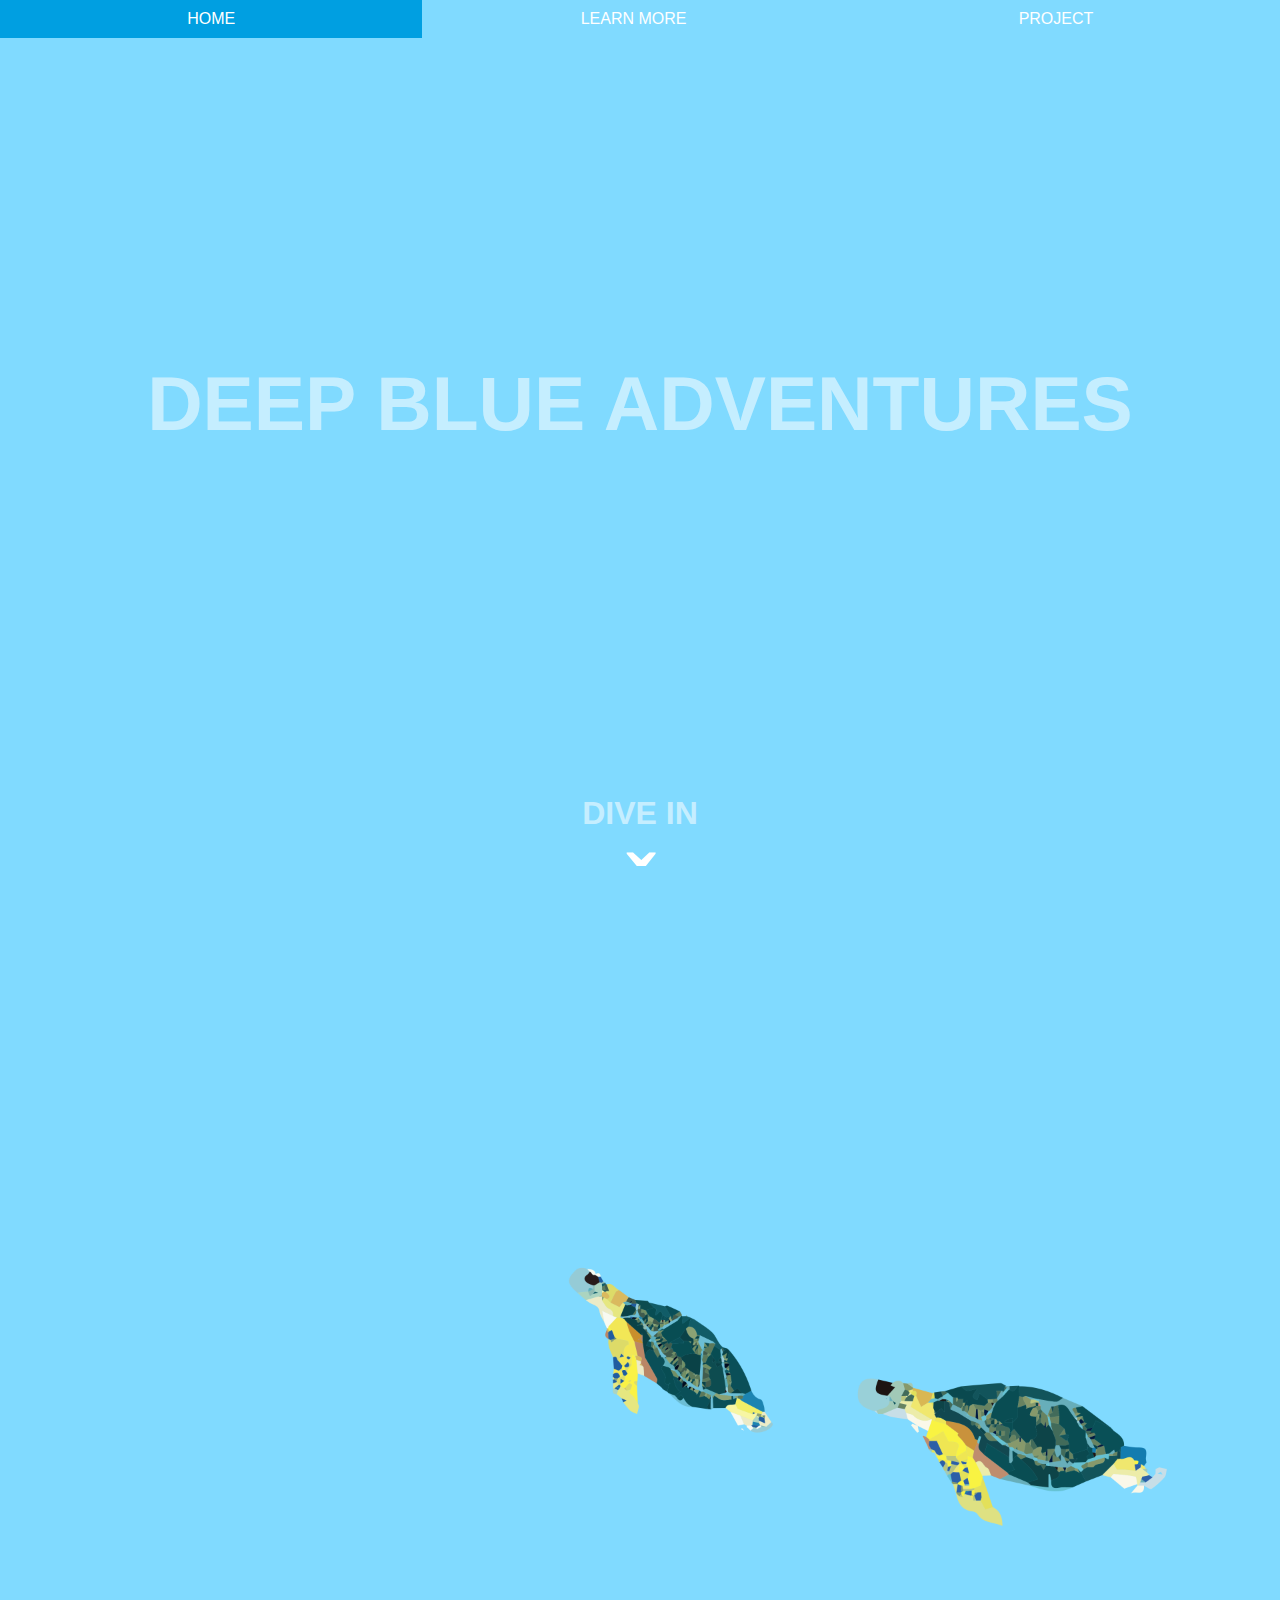
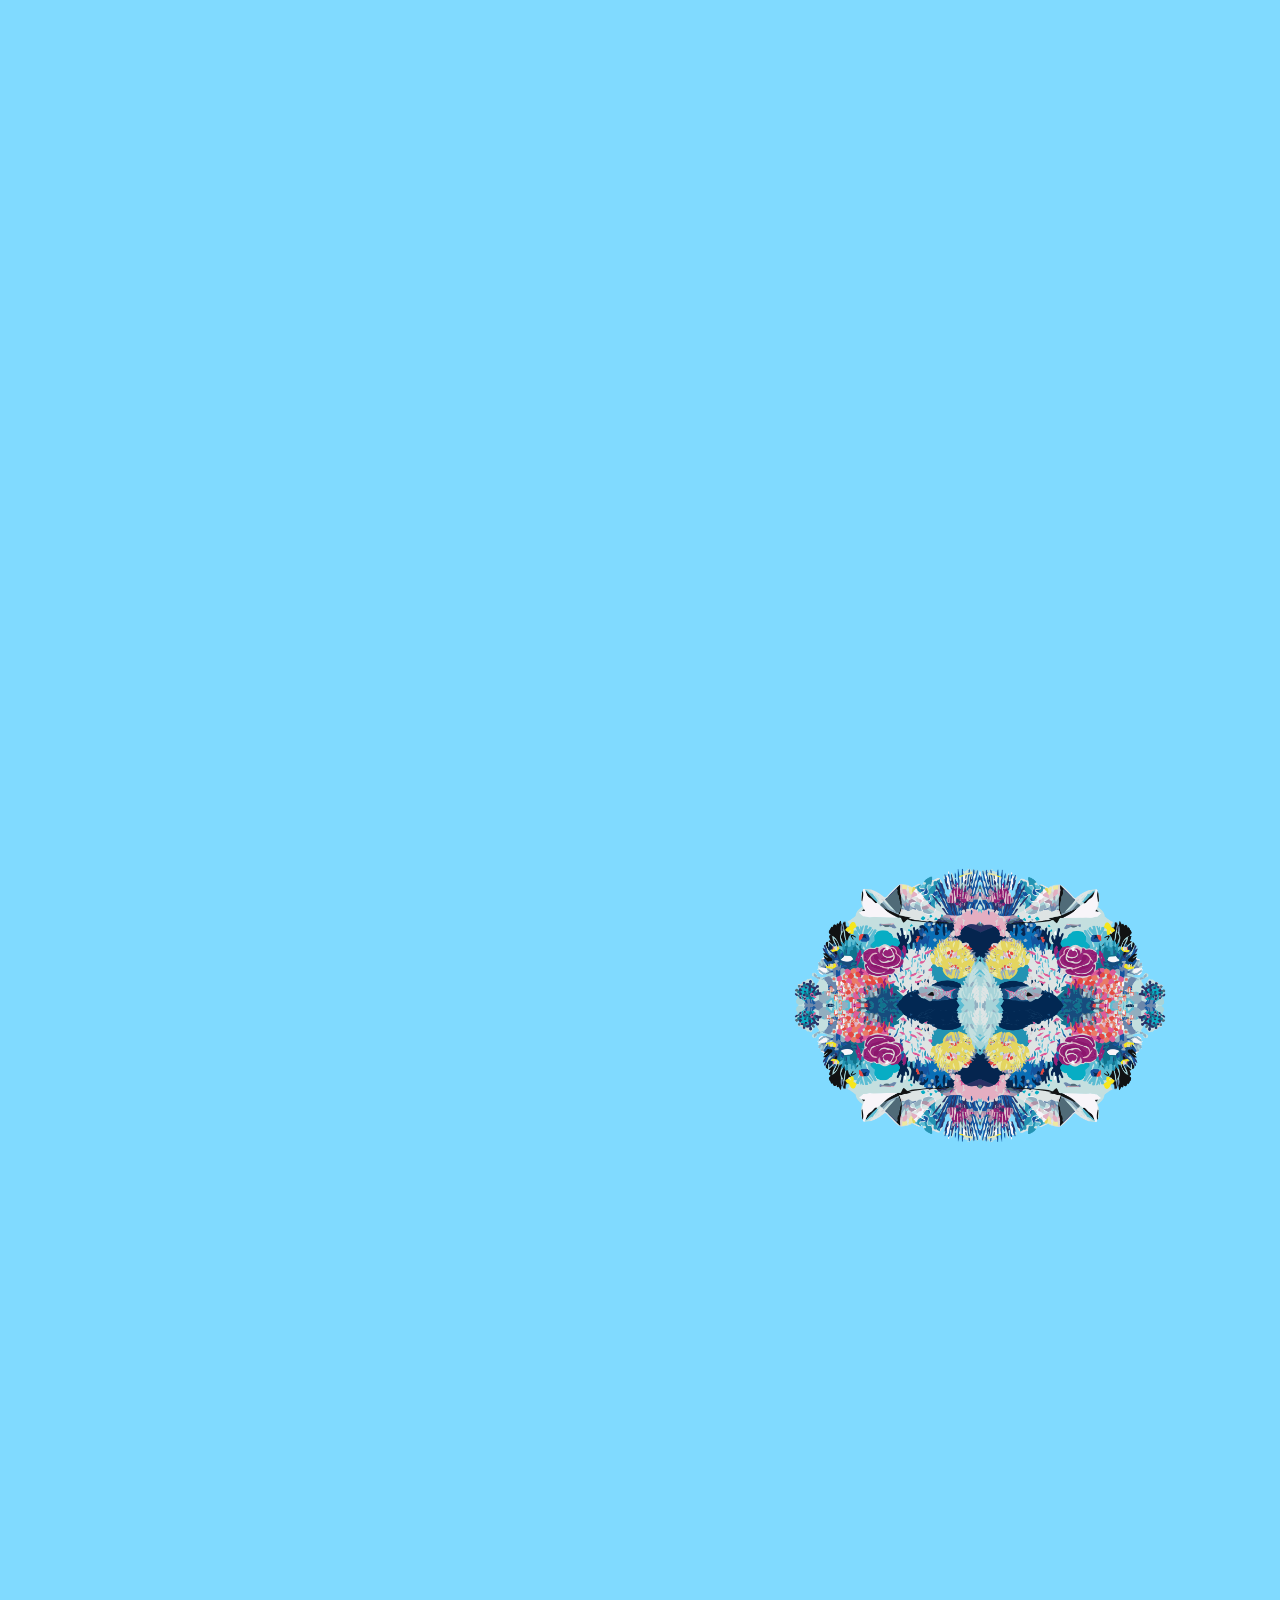
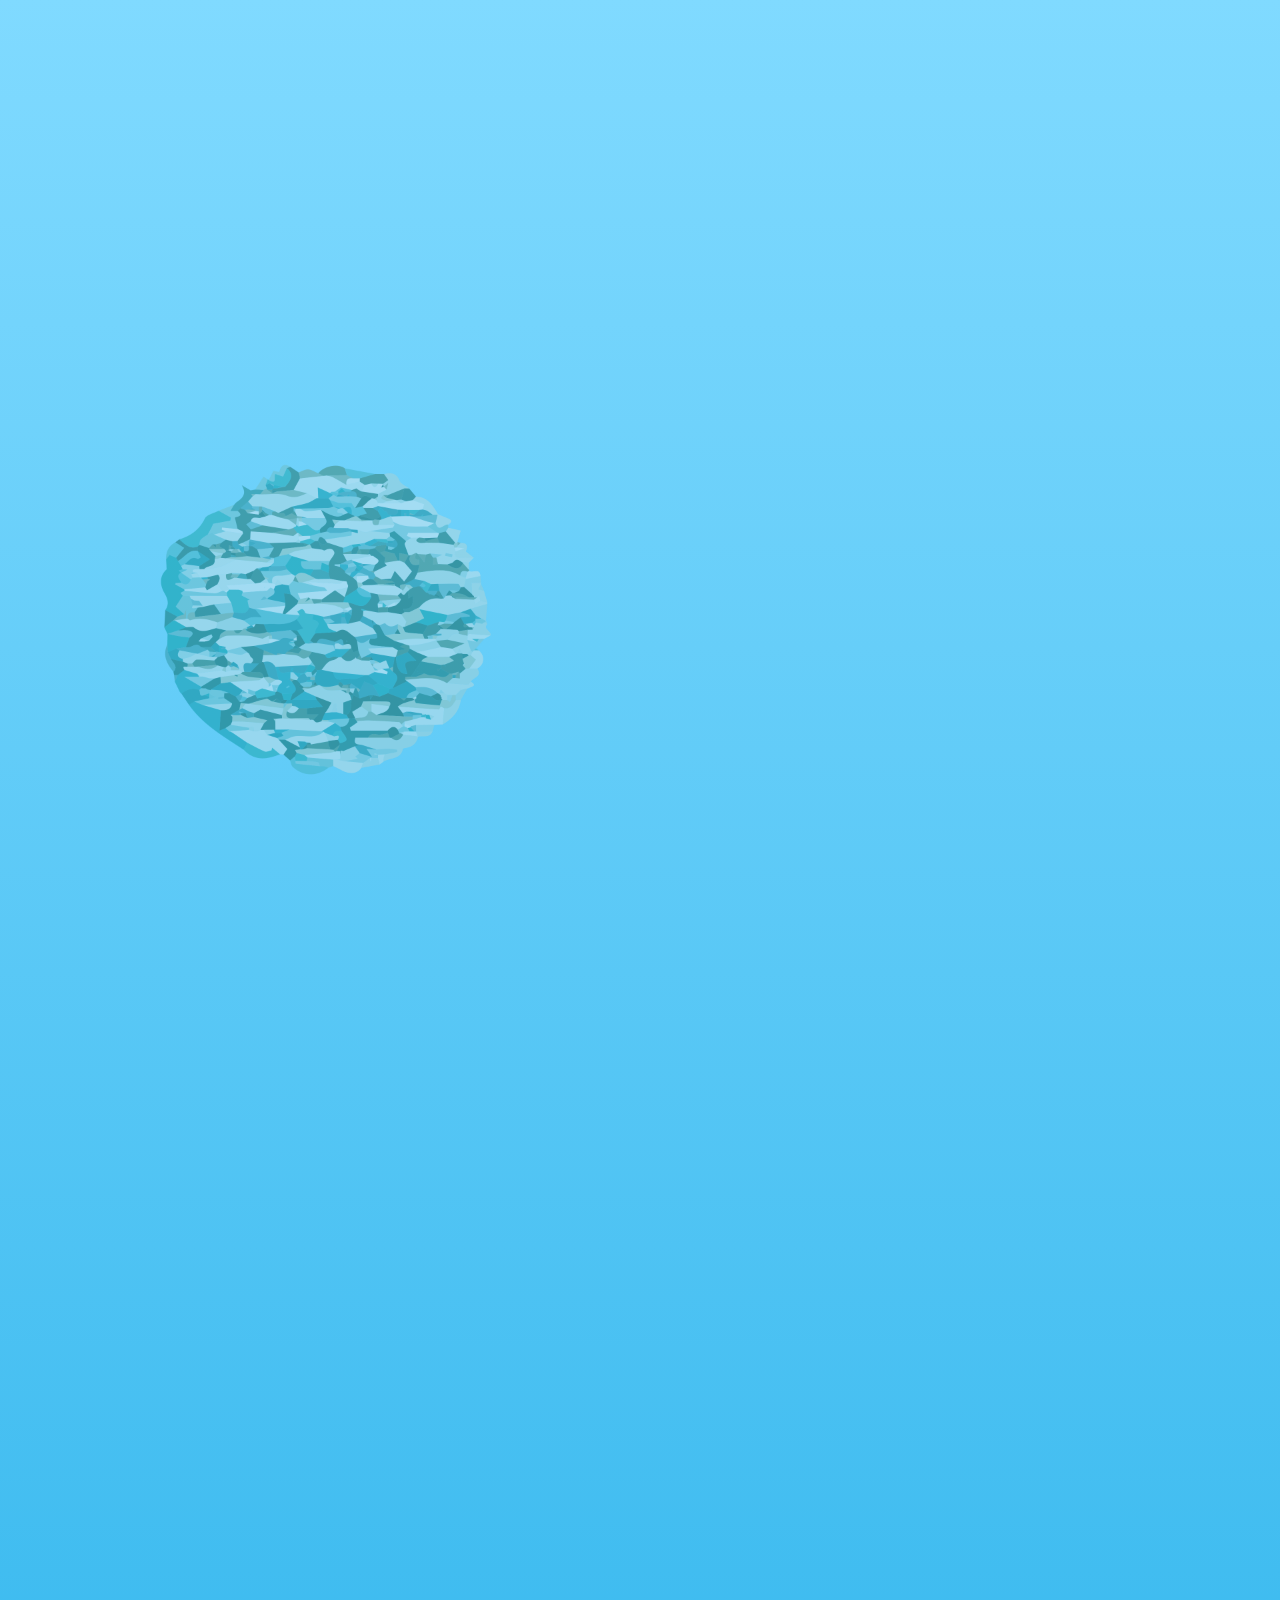
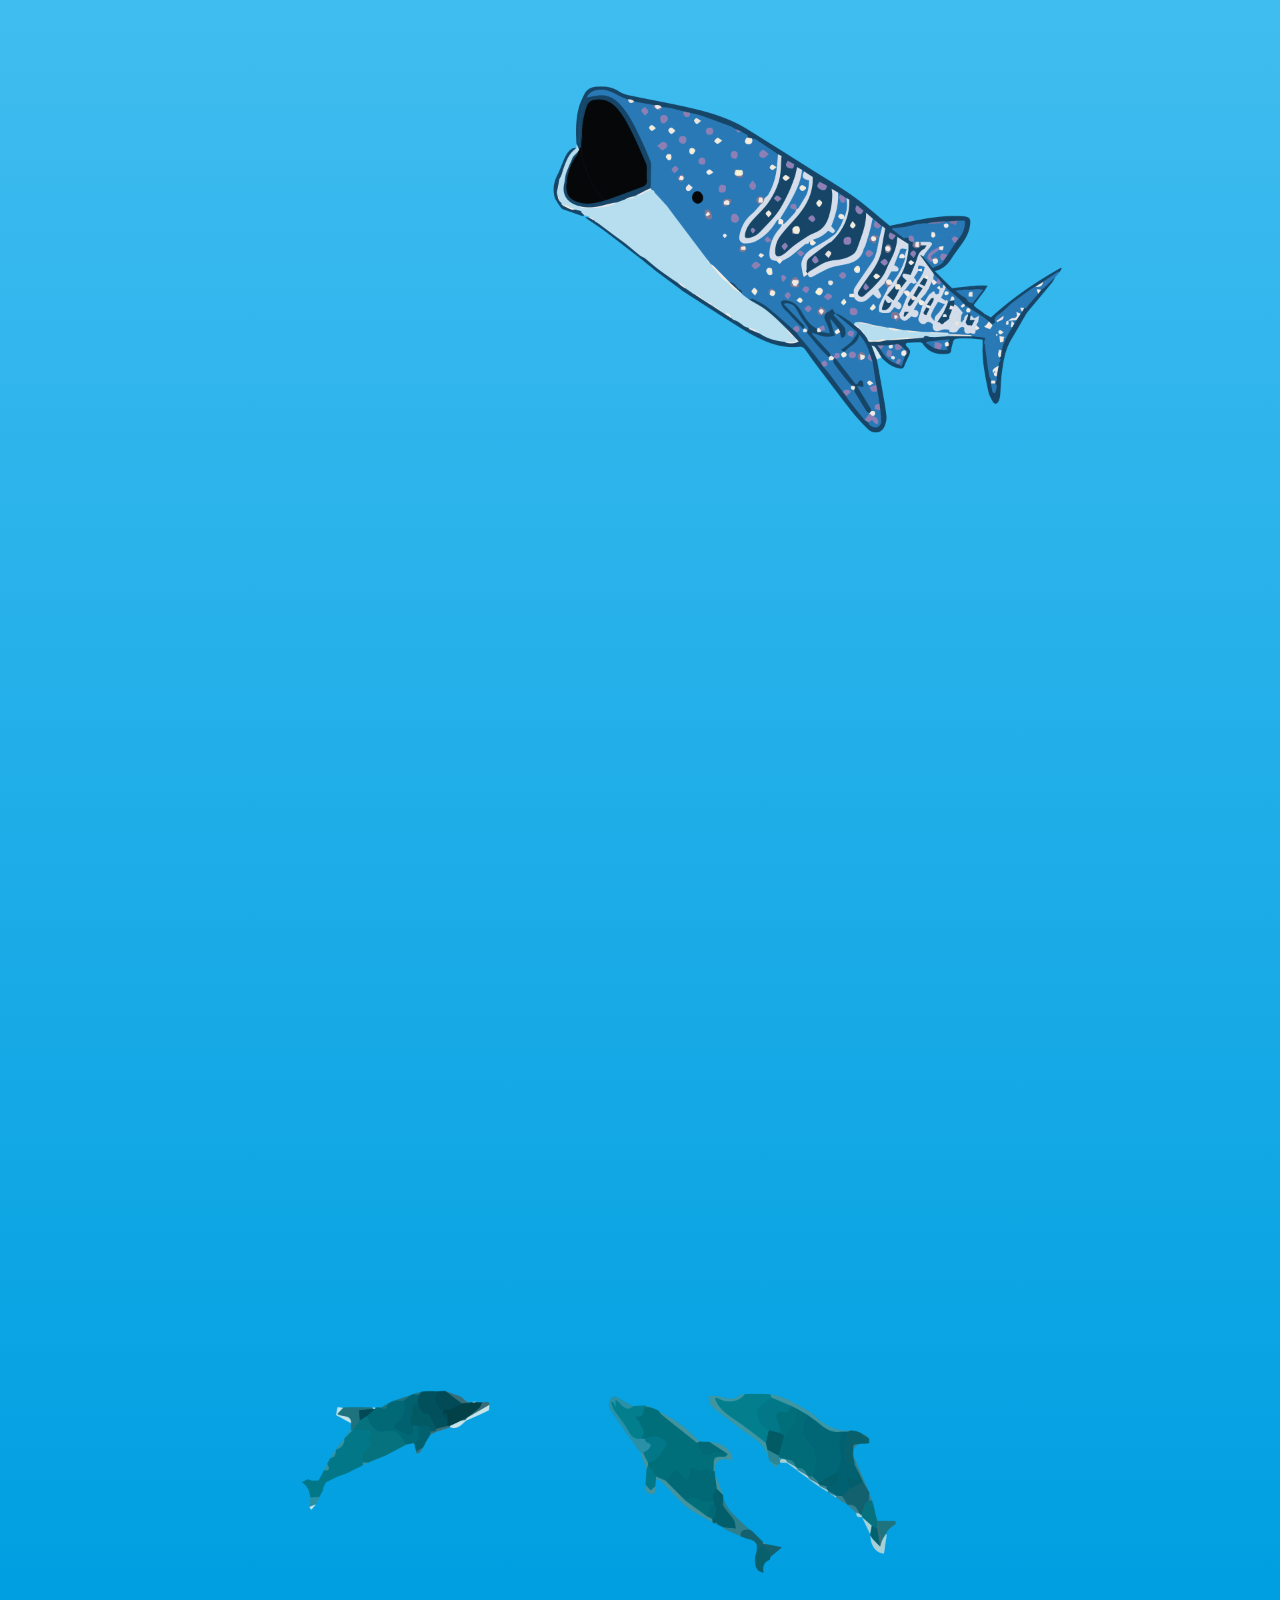
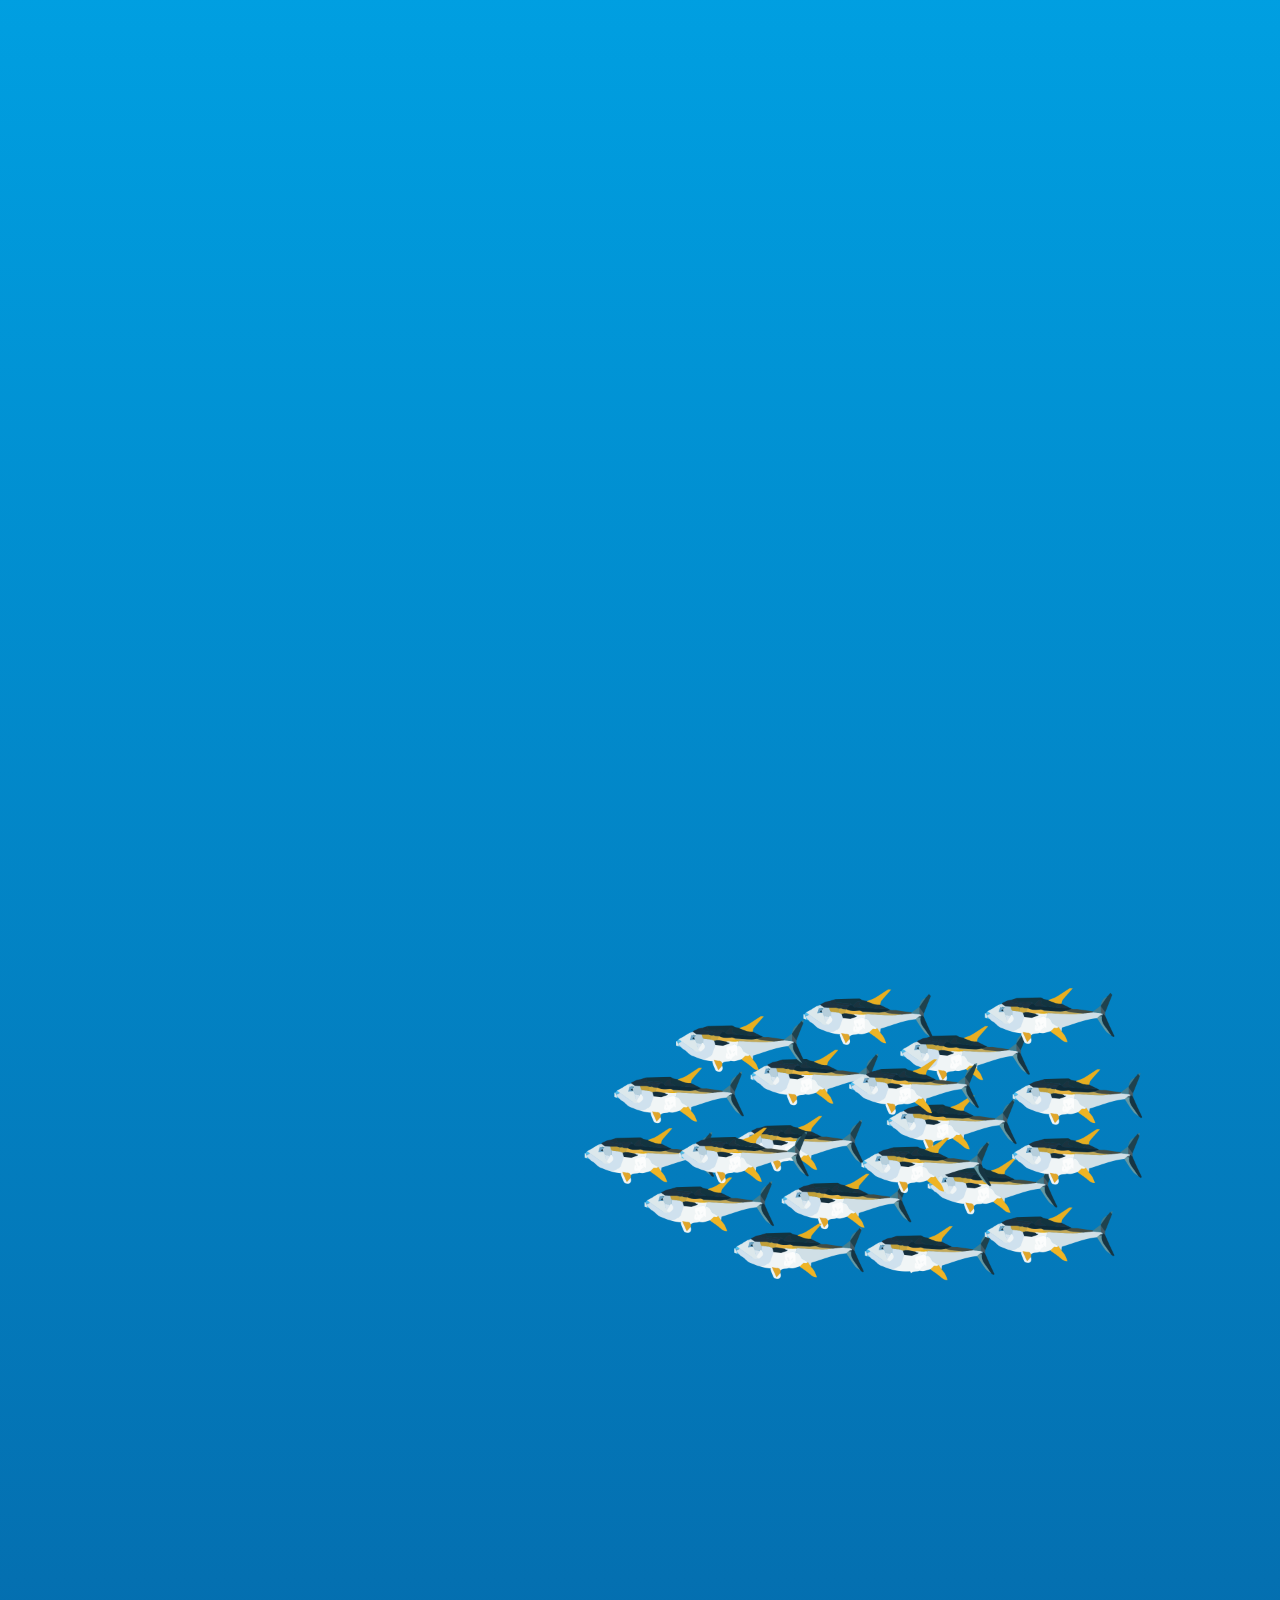
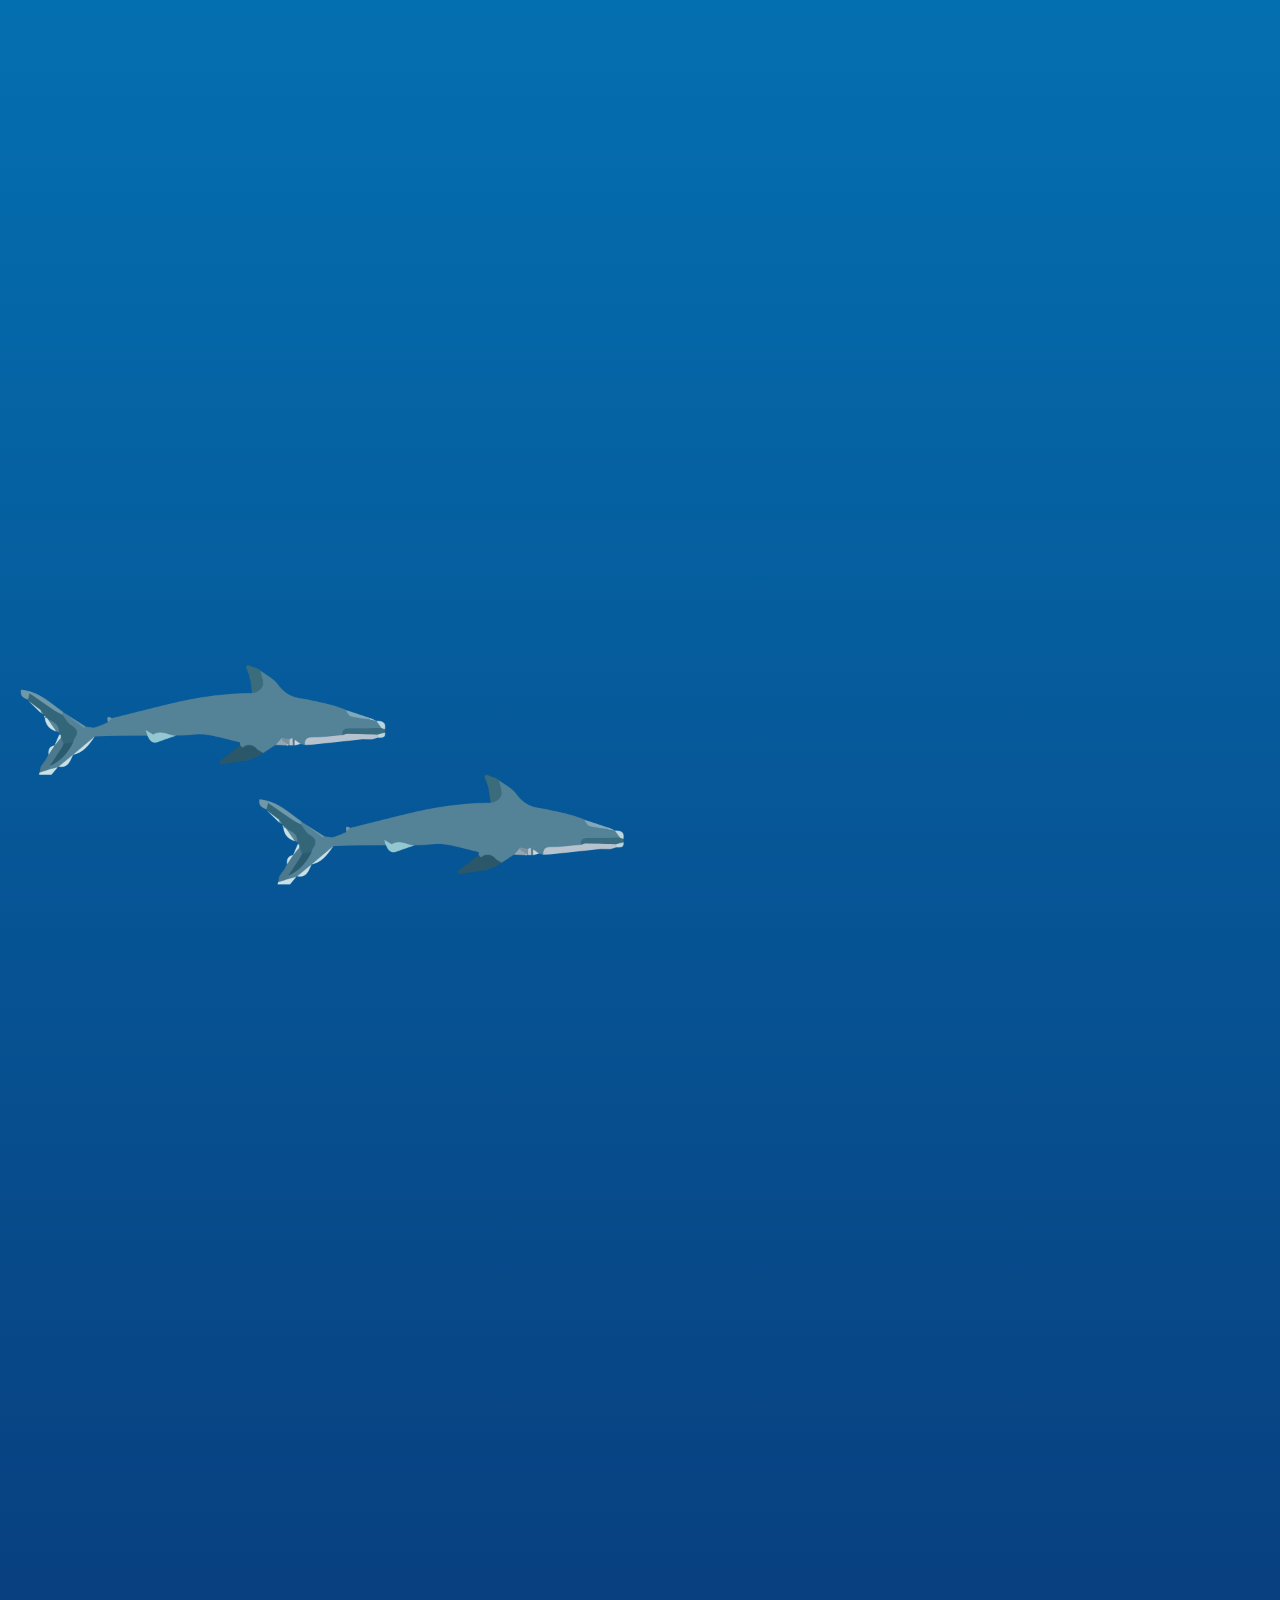
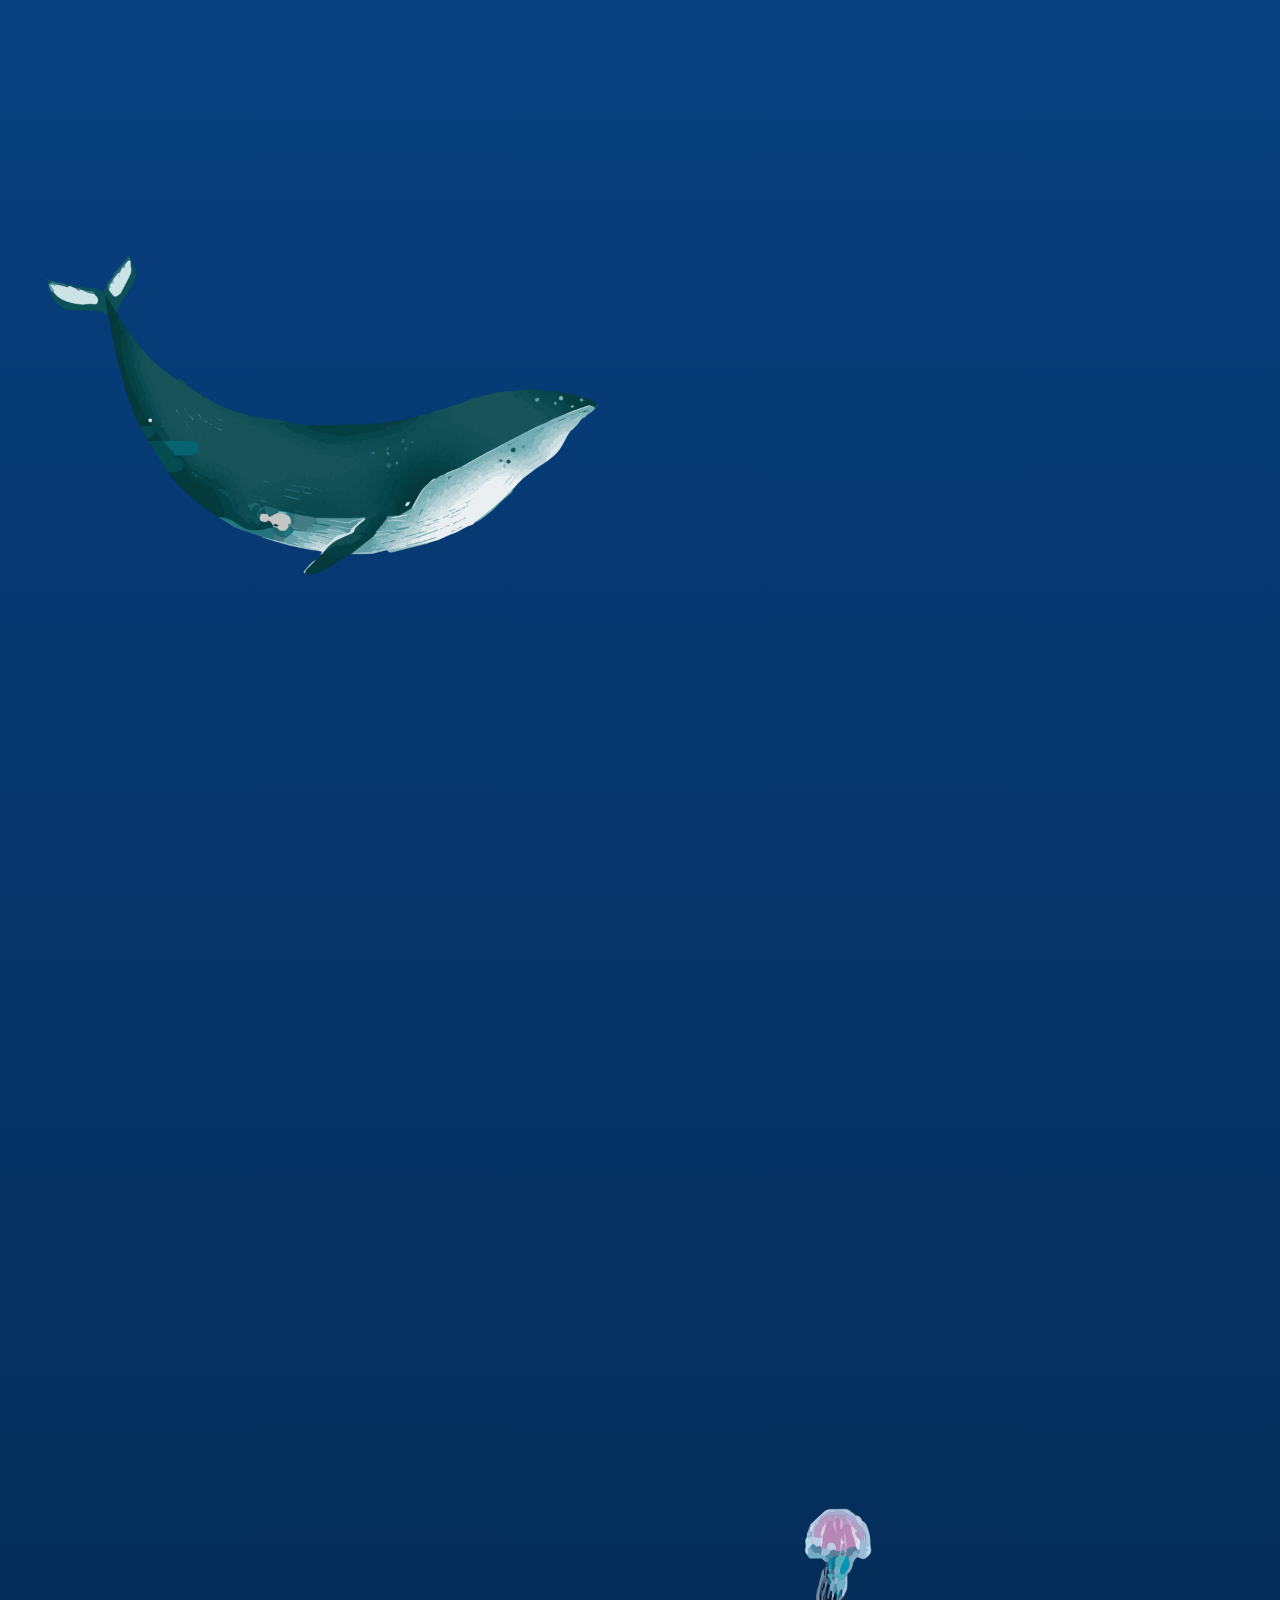
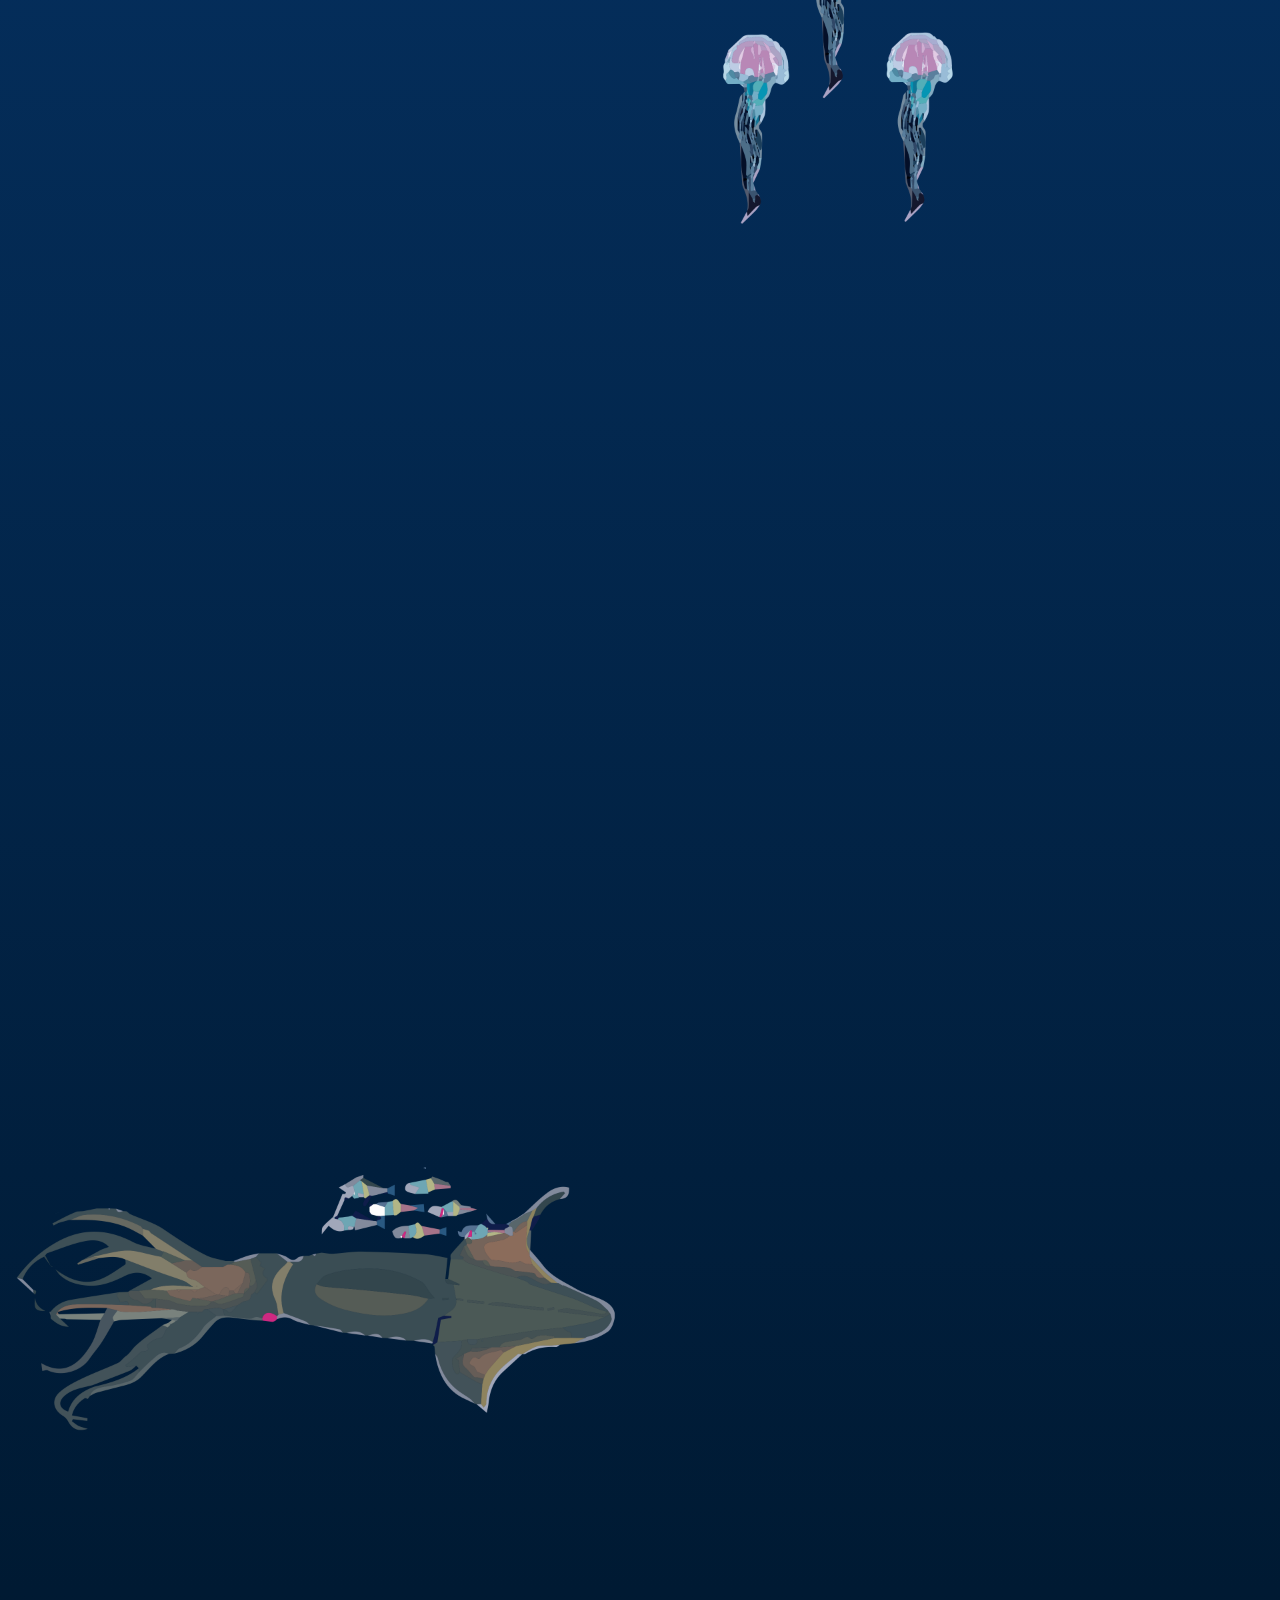
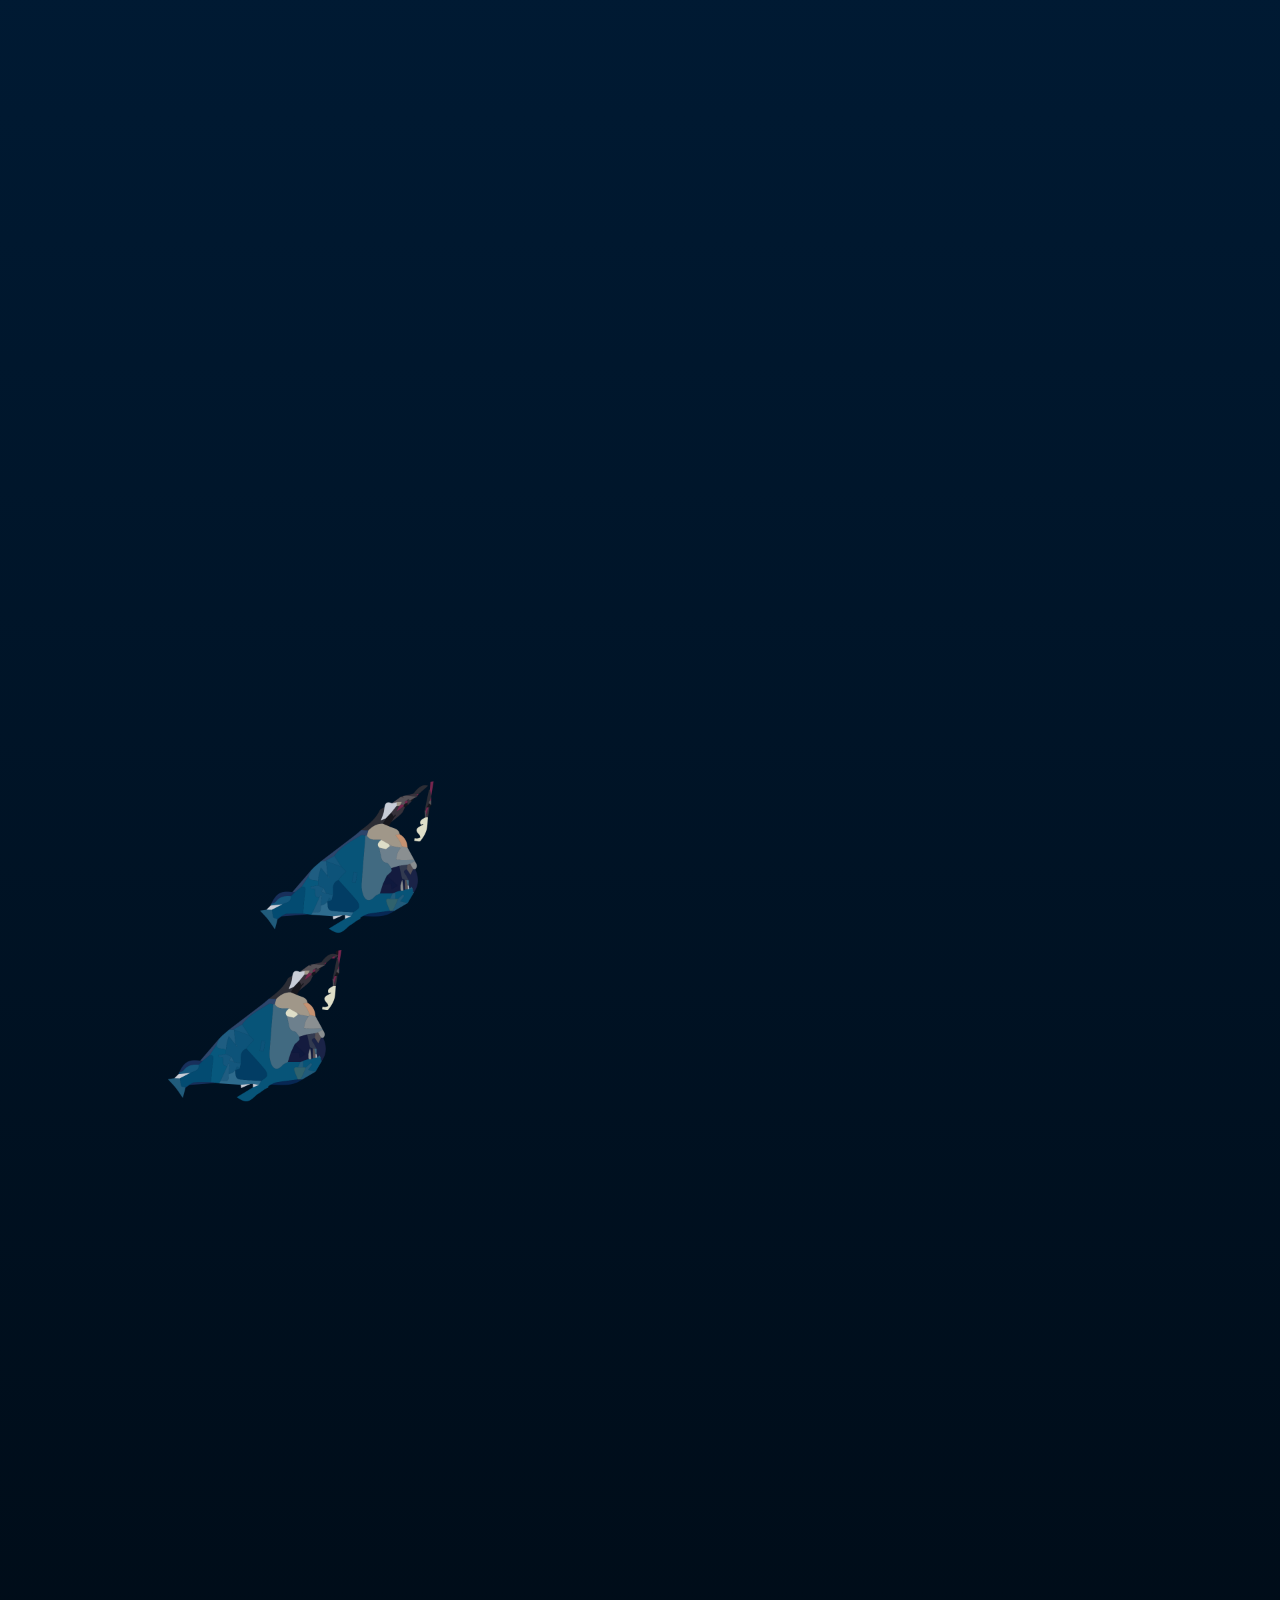
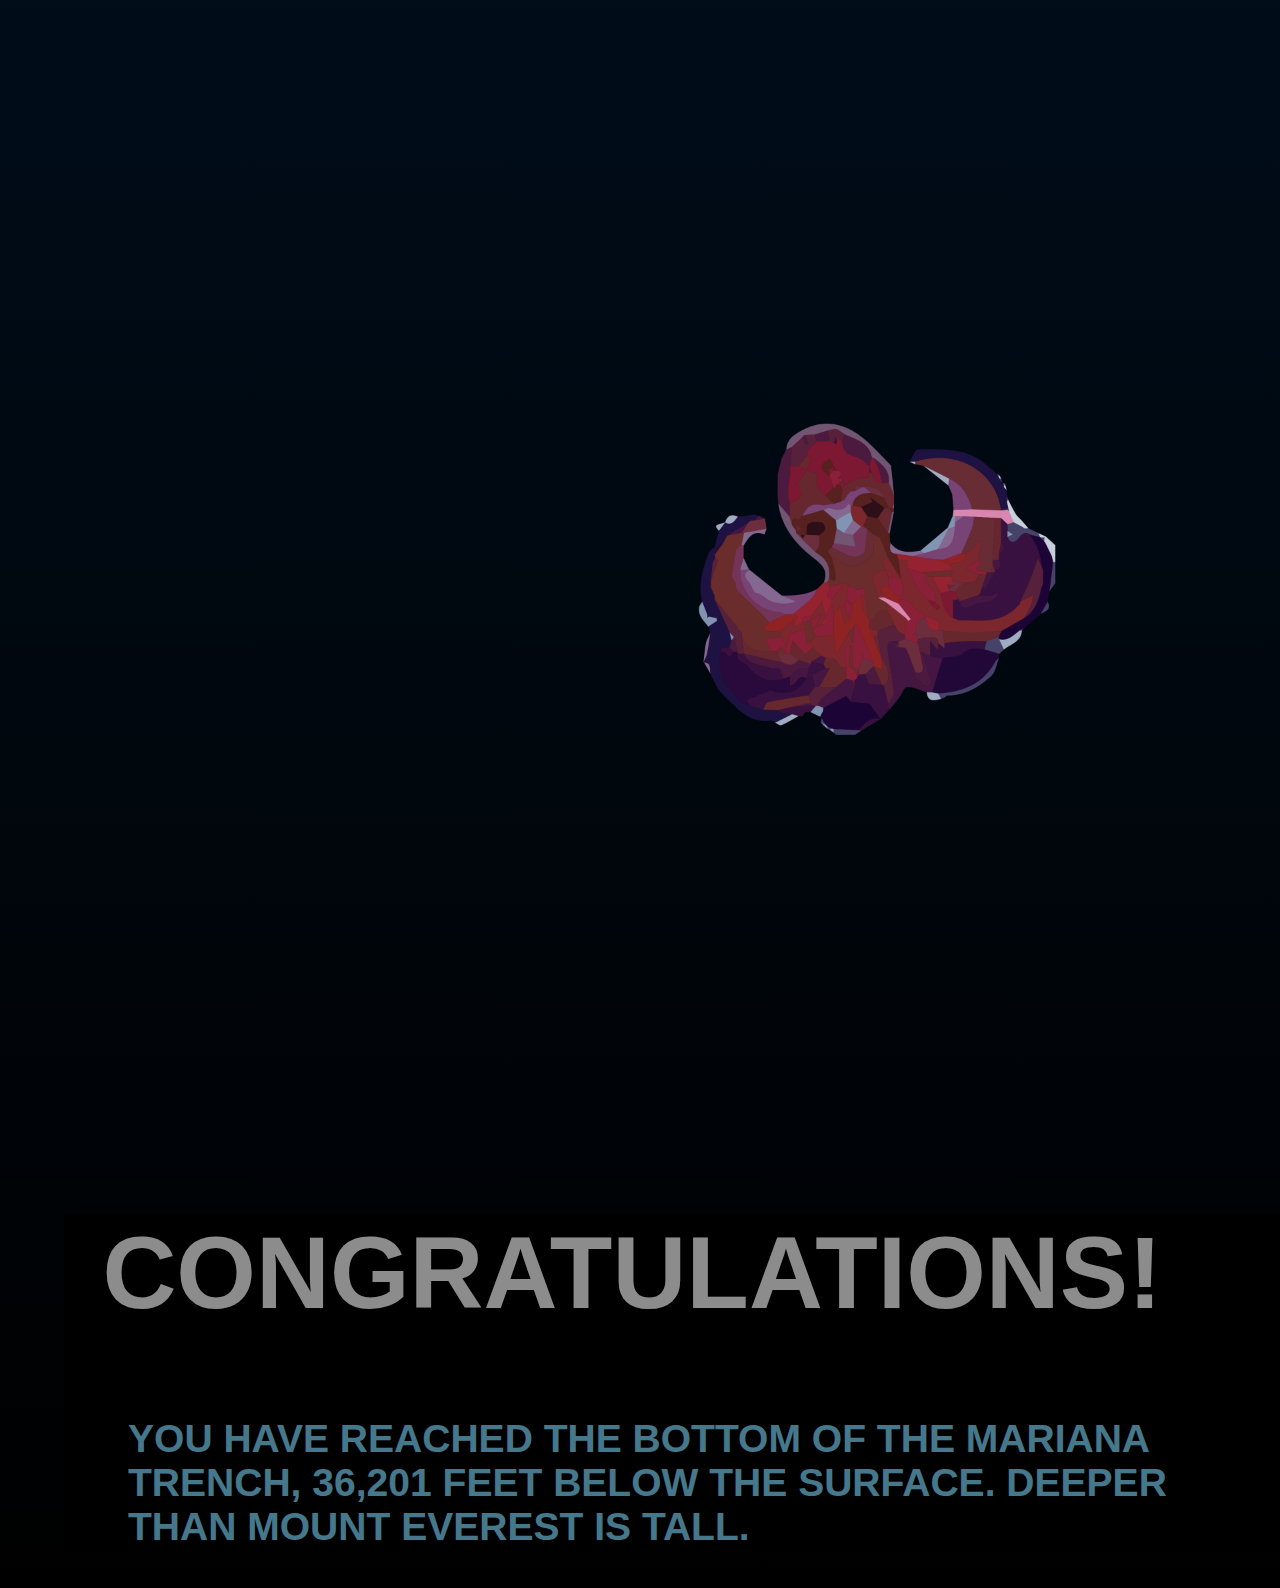
==== index.html @ 8f4bac34 "Update index.html" ====
<!DOCTYPE html>
<html lang="en">
  <head>
    <meta charset="UTF-8" />
    <meta name="viewport" content="width=device-width, initial-scale=1.0" />
    <title>DeepBlueAdventures</title>
    <link rel="stylesheet" href="styles.css" />
    <script src="scripts.js" defer></script>
  </head>

 <body>
    <nav id="hamnav">
      <label for="hamburger">&#9776;</label>
      <input type="checkbox" id="hamburger" />
      <div id="hamitems">
        <a href="index.html">HOME</a>
        <a href="learnmore.html">LEARN MORE</a>
        <a href="project.html">PROJECT</a>
      </div>
    </nav>
    <main id="bodyMain">
      <h1 id="deepBlue">DEEP BLUE ADVENTURES</h1>
      <button id="diveIn">DIVE IN</button>
      <button id="downArrow">&caron;</button>
    </main>
    <article>
      <div id="turtlesSet">
        <img
          class="bubblesLarge"
          id="bubbleOne"
          src="images/turtlesbubble.png"
          alt="bubbleOne"
          style="width: 40%"
        />
        <img
          class="bubblesMedium"
          id="bubblesMediumTurtles"
          src="images/bubble.png"
          alt="bubblesMedium"
          style="width: 20%"
        />
        <img
          class="bubblesSmall"
          id="bubblesSmallTurtles"
          src="images/bubble.png"
          alt="bubbleSmall"
          style="width: 10%"
        />
      </div>
      <img
        class="seaAnimals"
        id="turtles"
        src="images/turtles.png"
        alt="twoturtles"
        style="width: 50%"
      />
      <div id="coralreefSet">
        <img
          class="bubblesLarge"
          id="bubbleTwo"
          src="images/coralreefbubble.png"
          alt="bubbleTwo"
          style="width: 40%"
        />
        <img
          class="bubblesMedium"
          id="bubblesMediumCoralreef"
          src="images/bubble.png"
          alt="bubblesMedium"
          style="width: 20%"
        />
        <img
          class="bubblesSmall"
          id="bubblesSmallCoralreef"
          src="images/bubble.png"
          alt="bubbleSmall"
          style="width: 10%"
        />
      </div>
      <img
        class="seaAnimals"
        id="coralreef"
        src="images/coralreef.png"
        alt="coralreef"
        style="width: 40%"
      />
      <div id="baitballSet">
        <img
          class="bubblesSmall"
          id="bubblesSmallBaitball"
          src="images/bubble.png"
          alt="bubbleSmall"
          style="width: 10%"
        />
        <img
          class="bubblesMedium"
          id="bubblesMediumBaitball"
          src="images/bubble.png"
          alt="bubblesMedium"
          style="width: 20%"
        />
        <img
          class="bubblesLarge"
          id="bubbleThree"
          src="images/baitballbubble.png"
          alt="bubbleThree"
          style="width: 40%"
        />
      </div>
      <img
        class="seaAnimals"
        id="baitball"
        src="images/baitball.png"
        alt="baitball"
        style="width: 50%"
      />
      <div id="whalesharkSet">
        <img
          class="bubblesLarge"
          id="bubbleFour"
          src="images/whalesharkbubble.png"
          alt="bubbleFour"
          style="width: 40%"
        />
        <img
          class="bubblesMedium"
          id="bubblesMediumWhaleshark"
          src="images/bubble.png"
          alt="bubblesMedium"
          style="width: 20%"
        />
        <img
          class="bubblesSmall"
          id="bubblesSmallWhaleshark"
          src="images/bubble.png"
          alt="bubbleSmall"
          style="width: 10%"
        />
      </div>
      <img
        class="seaAnimals"
        id="whaleshark"
        src="images/whaleshark.png"
        alt="whaleshark"
        style="width: 50%"
      />
      <div id="dolphinsSet">
        <img
          class="bubblesSmall"
          id="bubblesSmallDolphins"
          src="images/bubble.png"
          alt="bubbleSmall"
          style="width: 10%"
        />
        <img
          class="bubblesMedium"
          id="bubblesMediumDolphins"
          src="images/bubble.png"
          alt="bubblesMedium"
          style="width: 20%"
        />
        <img
          class="bubblesLarge"
          id="bubbleFive"
          src="images/dolphinsbubble.png"
          alt="bubbleFive"
          style="width: 40%"
        />
      </div>
      <img
        class="seaAnimals"
        id="dolphins"
        src="images/dolphins.png"
        alt="dolphins"
        style="width: 50%"
      />
      <div id="tunafishSet">
        <img
          class="bubblesLarge"
          id="bubbleSix"
          src="images/tunafishbubble.png"
          alt="bubbleSix"
          style="width: 40%"
        />
        <img
          class="bubblesMedium"
          id="bubblesMediumTuna"
          src="images/bubble.png"
          alt="bubblesMedium"
          style="width: 20%"
        />
        <img
          class="bubblesSmall"
          id="bubblesSmallTuna"
          src="images/bubble.png"
          alt="bubbleSmall"
          style="width: 10%"
        />
      </div>
      <img
        class="seaAnimals"
        id="tunafish"
        src="images/tunafish.png"
        alt="tunafish"
        style="width: 50%"
      />
      <div id="sharksSet">
        <img
          class="bubblesSmall"
          id="bubblesSmallSharks"
          src="images/bubble.png"
          alt="bubbleSmall"
          style="width: 10%"
        />
        <img
          class="bubblesMedium"
          id="bubblesMediumSharks"
          src="images/bubble.png"
          alt="bubblesMedium"
          style="width: 20%"
        />
        <img
          class="bubblesLarge"
          id="bubbleSeven"
          src="images/sharksbubble.png"
          alt="bubbleSeven"
          style="width: 40%"
        />
      </div>
      <img
        class="seaAnimals"
        id="sharks"
        src="images/sharks.png"
        alt="sharks"
        style="width: 50%"
      />
      <div id="humpbackWhaleSet">
        <img
          class="bubblesSmall"
          id="bubblesSmallHumpbackwhale"
          src="images/bubble.png"
          alt="bubbleSmall"
          style="width: 10%"
        />
        <img
          class="bubblesMedium"
          id="bubblesMediumHumpbackwhale"
          src="images/bubble.png"
          alt="bubblesMedium"
          style="width: 20%"
        />
        <img
          class="bubblesLarge"
          id="bubbleEight"
          src="images/humpbackwhalebubble.png"
          alt="bubbleEight"
          style="width: 40%"
        />
      </div>
      <img
        class="seaAnimals"
        id="humpbackWhale"
        src="images/humpbackwhale.png"
        alt="humpbackwhale"
        style="width: 50%"
      />
      <div id="jellyfishSet">
        <img
          class="bubblesLarge"
          id="bubbleNine"
          src="images/jellyfishbubble.png"
          alt="bubbleNine"
          style="width: 40%"
        />
        <img
          class="bubblesMedium"
          id="bubblesMediumJellyfish"
          src="images/bubble.png"
          alt="bubblesMedium"
          style="width: 20%"
        />
        <img
          class="bubblesSmall"
          id="bubblesSmallJellyfish"
          src="images/bubble.png"
          alt="bubbleSmall"
          style="width: 10%"
        />
      </div>
      <img
        class="seaAnimals"
        id="jellyfish"
        src="images/jellyfish.png"
        alt="jellyfish"
        style="width: 50%"
      />
      <div id="giantsquidSet">
        <img
          class="bubblesSmall"
          id="bubblesSmallGiantsquid"
          src="images/bubble.png"
          alt="bubbleSmall"
          style="width: 10%"
        />
        <img
          class="bubblesMedium"
          id="bubblesMediumGiantsquid"
          src="images/bubble.png"
          alt="bubblesMedium"
          style="width: 20%"
        />
        <img
          class="bubblesLarge"
          id="bubbleTen"
          src="images/giantsquidbubble.png"
          alt="bubbleTen"
          style="width: 40%"
        />
      </div>
      <img
        class="seaAnimals"
        id="giantsquid"
        src="images/giantsquid.png"
        alt="giantsquid"
        style="width: 50%"
      />
      <div id="anglerfishSet">
        <img
          class="bubblesSmall"
          id="bubblesSmallAnglerfish"
          src="images/bubble.png"
          alt="bubbleSmall"
          style="width: 10%"
        />
        <img
          class="bubblesMedium"
          id="bubblesMediumAnglerfish"
          src="images/bubble.png"
          alt="bubblesMedium"
          style="width: 20%"
        />
        <img
          class="bubblesLarge"
          id="bubbleEleven"
          src="images/anglerfishbubble.png"
          alt="bubbleEleven"
          style="width: 40%"
        />
      </div>
      <img
        class="seaAnimals"
        id="anglerfish"
        src="images/anglerfish.png"
        alt="anglerfish"
        style="width: 50%"
      />
      <div id="octopusSet">
        <img
          class="bubblesLarge"
          id="bubbleTwelve"
          src="images/octopusbubble.png"
          alt="bubbleTwelve"
          style="width: 40%"
        />
        <img
          class="bubblesMedium"
          id="bubblesMediumOctopus"
          src="images/bubble.png"
          alt="bubblesMedium"
          style="width: 20%"
        />
        <img
          class="bubblesSmall"
          id="bubblesSmallOctopus"
          src="images/bubble.png"
          alt="bubbleSmall"
          style="width: 10%"
        />
      </div>
      <img
        class="seaAnimals"
        id="octopus"
        src="images/octopus.png"
        alt="octopus"
        style="width: 50%"
      />
    </article>
    <footer>
    <h2 id="congrats">CONGRATULATIONS!</h2>
    <h3 id="message">
      YOU HAVE REACHED THE BOTTOM OF THE MARIANA TRENCH, 36,201 FEET BELOW THE
      SURFACE. DEEPER THAN MOUNT EVEREST IS TALL.
    </h3>
  </footer>
    <button onclick="topFunction()" id="rtsBtn" title="Return to surface">
      Return to Surface
    </button>
  </body>
</html>
---- styles.css ----
html {
	box-sizing: border-box;
  scroll-behavior: smooth;
}
*,
*:before,
*:after {
	box-sizing: inherit;
}

html{
  background: linear-gradient(#80daff, #80daff, #009fe1, #084080, #001a33, #000000);
}

#hamnav {
  width: 100%;
  background: #80daff;
  top: 0;
}

#hamnav label, #hamburger { display: none; }

#hamitems { display: flex; }
#hamitems a {
  width: 100%; 
  padding: 0px;
  color: white;
  text-decoration: none;
  text-align: center;
}

@media screen and (max-width: 768px){
#hamnav label { 
    display: inline-block; 
    color: white;
    font-style: normal;
    font-size: 2.5rem;
    padding: 10px;
  }

#hamitems a {
    box-sizing: border-box;
    display: block;
    width: 100%;
  }
#hamitems { display: none; }
#hamnav input:checked ~ #hamitems { display: block; }
}

html, body { 
  padding: 0; 
  margin: 0; 
  font-family: arial, sans-serif; 
}

#hamitems a:hover {
  background: #009fe1;
}

@media screen and (max-width: 768px){
  
#hamnav label { 
    display: inline-block; 
    color: white;
    background: #80daff;
    font-style: normal;
    font-size: 1.2em;
    padding: 10px;
  }

#hamitems a {
    box-sizing: border-box;
    display: block;
    width: 100%;
  }

#hamitems { display: none; }
#hamnav input:checked ~ #hamitems { display: block; }
}

button{
  width: 150px;
  height: 50px;
  background: black;
  text-transform: uppercase;
  color: #80daff;
  font-size: 1em;
  text-align: center;
  font-weight: bold;
  border: none;
}


h1 {
    padding: 30px;
    display: block;
    color: white;
    text-align: center;
    font-size: 6vw;
    text-align: center;
    opacity: 55%;
}

figure{
  float: right;
  margin-right: -575px;
}

html {
	box-sizing: border-box;
  scroll-behavior: smooth;
}
*,
*:before,
*:after {
	box-sizing: inherit;
}

#hamnav {
    width: 100%;
    background: #80daff;
    top: 0;
  }
  
  #hamnav label, #hamburger { display: none; }
  
  #hamitems { display: flex; }
  #hamitems a {
    width: 100%; 
    padding: 10px;
    color: white;
    text-decoration: none;
    text-align: center;
  }
  
  @media screen and (max-width: 768px){
    #hamnav label { 
      display: inline-block; 
      color: white;
      font-style: normal;
      font-size: 2.5em;
      padding: 10px;
    }
  
    #hamitems a {
      box-sizing: border-box;
      display: block;
      width: 100%;
    }
  
    #hamitems { display: none; }
    #hamnav input:checked ~ #hamitems { display: block; }
  }
  
  html, body { 
    padding: 0; 
    margin: 0; 
    font-family: arial, sans-serif; 
  }
  
  #hamitems a:hover {
    background: #009fe1;
  }
  
  @media screen and (max-width: 768px){

    #hamnav label { 
      display: inline-block; 
      color: white;
      background: #80daff;
      font-style: normal;
      font-size: 1.2em;
      padding: 10px;
    }
  
    #hamitems a {
      box-sizing: border-box;
      display: block;
      width: 100%;
    }
  
    #hamitems { display: none; }
    #hamnav input:checked ~ #hamitems { display: block; }
  }
  
main{
    display: flex;
    flex-wrap: wrap;
    justify-content: center;
    background: white;
    border: 10px solid #80daff;
  }

  a{
    max-width: 33%;
    padding: 25px;
  }
  
  header{
    text-align: center;
    font-size: 4rem;
    color: darkblue;
  }

  #wireFrame{
    height: 150px;
    width: 33%; 
    text-decoration: none;
  }

  #projectProposal{
    height: 150px;
    width: 33%;
    text-decoration: none;
 
  }

  #uxReport{
    text-decoration: none;
  }

  #one{
    width: 33%;
    height: 150px;
    text-decoration: none;
  }

  #moreMain{
    width: 97%;
    margin-left: 1.5%;
    margin-right: 1.5%;
  }

  #contentAttribution{
    height: 150px;
    text-decoration: none;
  }
  
  header{
    color: white;
    opacity: 55%;
  }


  #diveIn{
    width: 100%;
    background: transparent;
    color: white;
    font-size: 2em;
    opacity: 55%;
  align-self: end;
  }


  #downArrow{
    width: 100%;
    background: transparent;
    color: white;
    font-size: 1.5em;
    animation: blinker 1s linear infinite;
    font-size: 5rem;
  }

  @keyframes blinker {
    100% {
      opacity: 0;
    }
  }

  #bodyMain{
    display: grid;
    grid-template-rows: 7fr 1fr 1fr;
    height: 100vh;
    background-color:#80daff;
  }

  main{
    background-color: white;
    border: none;
    text-decoration: none;
  }

#one{
  width: 33%;
  height: 350px;
  text-decoration: none;
  text-align: center;
  color: #084080;
  padding-left: 7.5%;
  padding-right: 7.5%;
  
}

#two{
  width: 33%;
  height: 350px;
  text-decoration: none;
  text-align: center;
  color: #084080;
  padding-left: 7.5%;
  padding-right: 7.5%;
  
}

#three{
  width: 33%;
  height: 350px;
  text-decoration: none;
  text-align: center;
  color: #084080;
  padding-left: 7.5%;
  padding-right: 7.5%;
}

#learnMore{
  margin-bottom: 35px;
  margin-top: 25px;
}

#project{
    margin-bottom: 35px;
    margin-top: 25px;
  }

section:hover{
  color:#009fe1;
  opacity: 50%;
}

#moreProject{
  display: grid;
  justify-content: space-evenly;
  margin: 0px;
  color: #084080;
  text-align: center;

}

#projectProposal{
  width: 25%;
  color: #084080;
  margin-left: 8.5vw;
}

#wireFrame{
  width: 25%;
  color: #084080;
  margin-left: 8.5vw;
}

#uxReport{
  width: 25%;
  color: #084080;
  margin-left: 8.5vw;
}

#contentAttribution{
  width: 25%;
  color: #084080;
  margin-left: 8.5vw;
}

#turtles{
  margin-left: 43vw;
  display: block;
}

#coralreef{
  margin-left: 55vw;
}

#deepBlue{
  padding-top: 30vh;
}

#dolphins{
  margin-left: 22vw;
}

#whaleshark{
  margin-left: 37vw;
}

#tunafish{
  margin-left: 43vw;
}

#jellyfish{
  margin-left: 40vw;
}

#octopus{
  margin-left: 50vw;
}

footer{
  position: relative;
  align-self: center;
  background-color: black;
  color: black;
  margin-left: 5vw;
}

#bubbleOne{
  padding: 0px;
  margin-left: 2vw;
  margin-right: -15vw;
}

#bubblesMediumTurtles{
  padding: 0px;
  margin-right: -6vw;
}

#bubbleTwo{
  padding: 0px;
  margin-left: 20vw;
  margin-right: -15vw;
}

#bubblesMediumCoralreef{
  padding: 0px;
  margin-right: -6vw;
}



#bubbleThree{
  padding: 0px;
  margin-left: -12vw;
  margin-right: -15vw;
}

#bubblesSmallBaitball{
  padding: 0px;
  margin-left: 30vw;
  margin-right: -3.5vw;
}

#bubbleFour{
  padding: 0px;
  margin-left: 1vw;
  margin-right: -15vw;
}

#bubblesSmallWhaleshark{
  margin-left: -7vw;
}

#bubblesSmallDolphins{
  padding: 0px;
  margin-left: 30vw;
  margin-right: -3.5vw;
}

#bubblesMediumDolphins{
  margin-right: -25vw;
}

#bubbleFive{
  padding: 0px;
  margin-left: 15vw;
}


#bubbleSix{
  padding: 0px;
  margin-right: -15vw;
}

#bubblesMediumTuna{
  padding: 0px;
  margin-right: -6vw;
}

#bubbleSeven{
  padding: 0px;
  margin-left: -11.5vw;
}

#bubblesSmallSharks{
  padding: 0px;
  margin-left: 30vw;
  margin-right: -3vw;
}

#bubbleEight{
  padding: 0px;
  margin-left: -11.5vw;
}

#bubblesSmallHumpbackwhale{
  padding: 0px;
  margin-left: 38vw;
  margin-right: -3vw;
}

#bubbleNine{
  padding: 0px;
  margin-left: 15vw;
  margin-right: -15vw;
}

#bubblesMediumJellyfish{
  padding: 0px;
  margin-right: -6vw;
}

#bubbleTen{
  padding: 0px;
  margin-left: -11.5vw;
}

#bubblesSmallGiantsquid{
  padding: 0px;
  margin-left: 40vw;
  margin-right: -3vw
}

#bubbleEleven{
  padding: 0px;
  margin-left: -11.5vw;
}

#bubblesSmallAnglerfish{
  padding: 0px;
  margin-left: 33vw;
  margin-right: -3vw
}

#bubbleTwelve{
  padding: 0px;
  margin-left: 15vw;
  margin-right: -15vw;
}

#bubblesMediumOctopus{
  padding: 0px;
  margin-right: -6vw;
}

#octopus{
  margin-bottom: 40vh;
}

.seaAnimals{
  margin-bottom: 65vh;
}

.bubblesSmall{
  opacity: 0;
  transition: opacity 400ms ease-in;
}

.bubblesSmall.appear{
opacity: 1;
}

.bubblesMedium{
  opacity: 0;
  transition: opacity 800ms ease-in;
}

.bubblesMedium.appear{
opacity: 1;
}

.bubblesLarge{
  opacity: 0;
  transition: opacity 1200ms ease-in;
}

.bubblesLarge.appear{
opacity: 1;
}

#learnMoreBody{
  background-color: #80daff;
}

.text{
  width: 20vw;
  max-height: 10vh;
}
#moreMain{
  height: 80vh;
  border-bottom: 10vh;
}

#message{
  color:#80daff;
  font-size: 3.05vw;
  opacity: 55%;
  margin-left: 5vw;
  margin-right: 5vw;
}

#congrats{
  color: white;
  font-size: 8vw;
  opacity: 55%;
  margin-left: 3vw;
}

#rtsBtn{
  display: none;
  position: static;
  bottom: 20px;
  right: 35px;
  z-index: 99;
  border: none;
  outline: none;
  background-color: white;
  color: #084080;
  padding: 10px;
  border-radius: 10px;
  font-size: 1rem;
}

#rtsBtn:hover{
background-color: black;
}
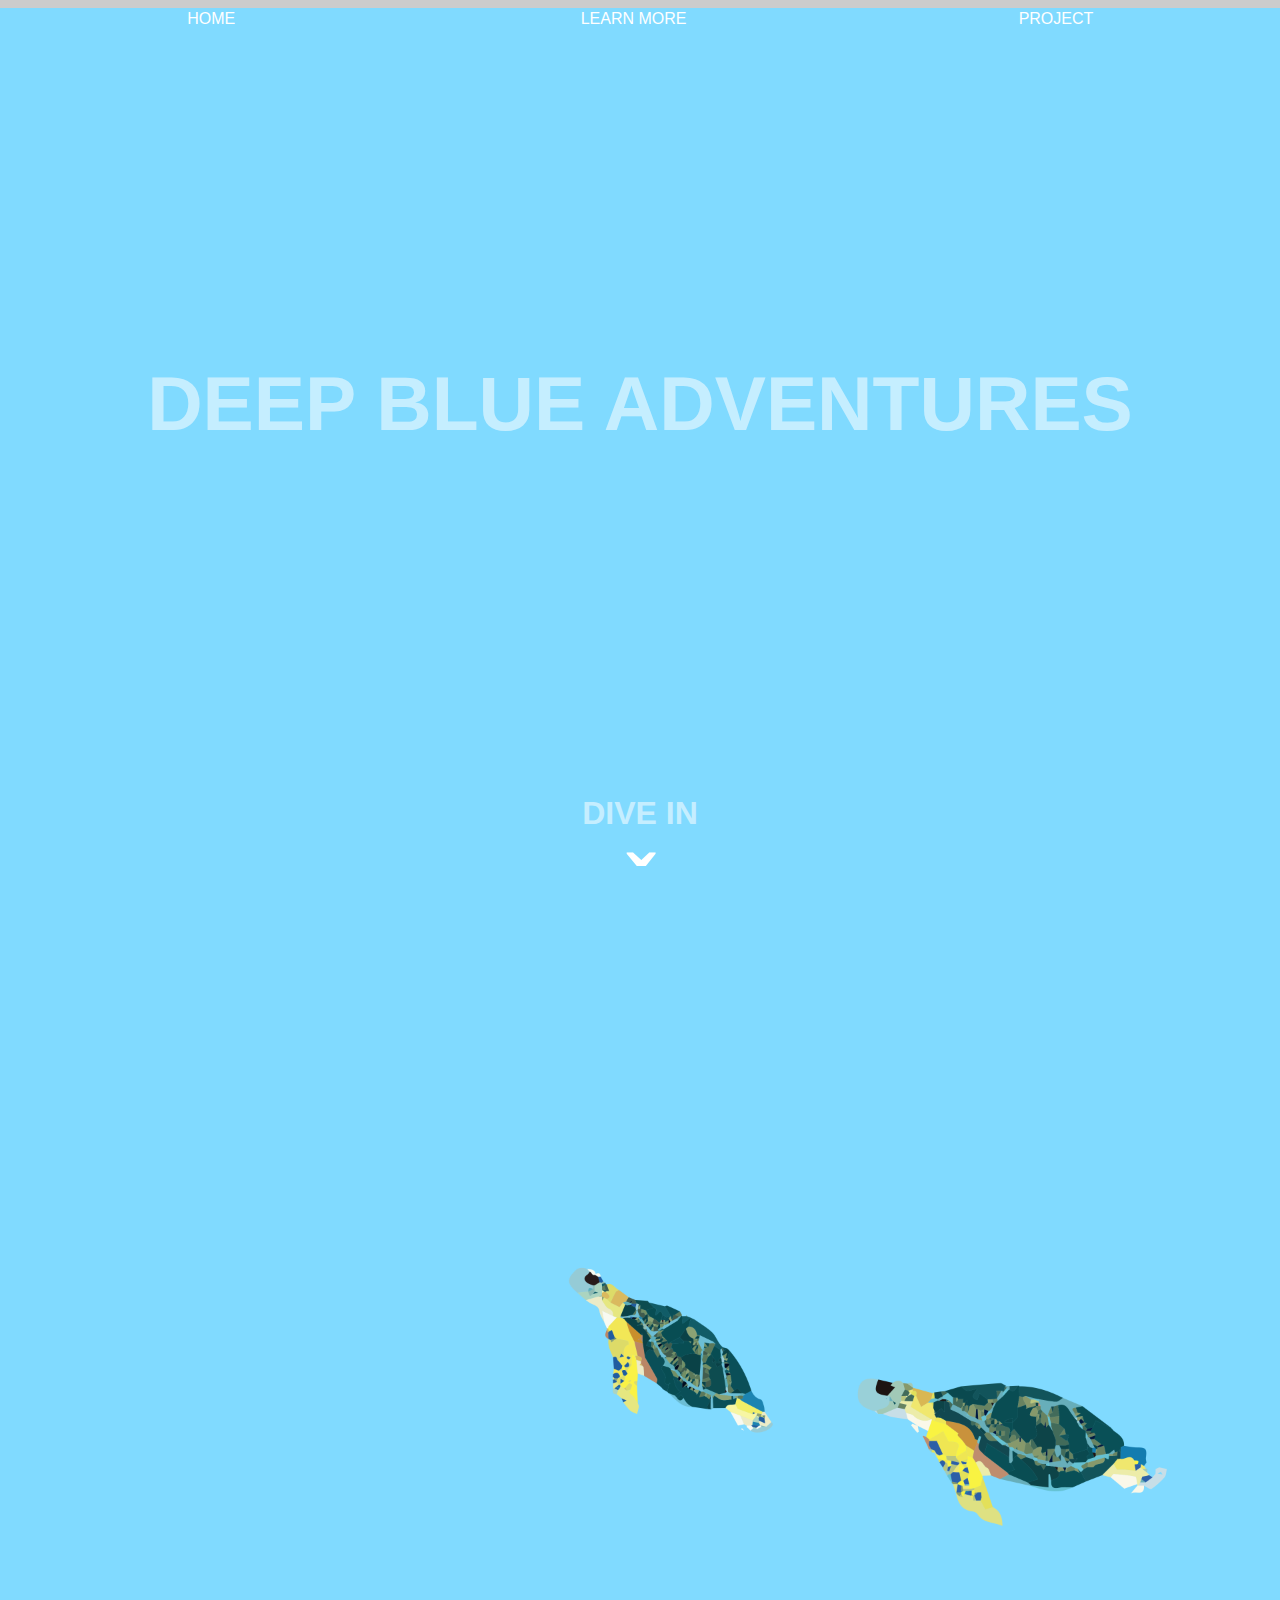
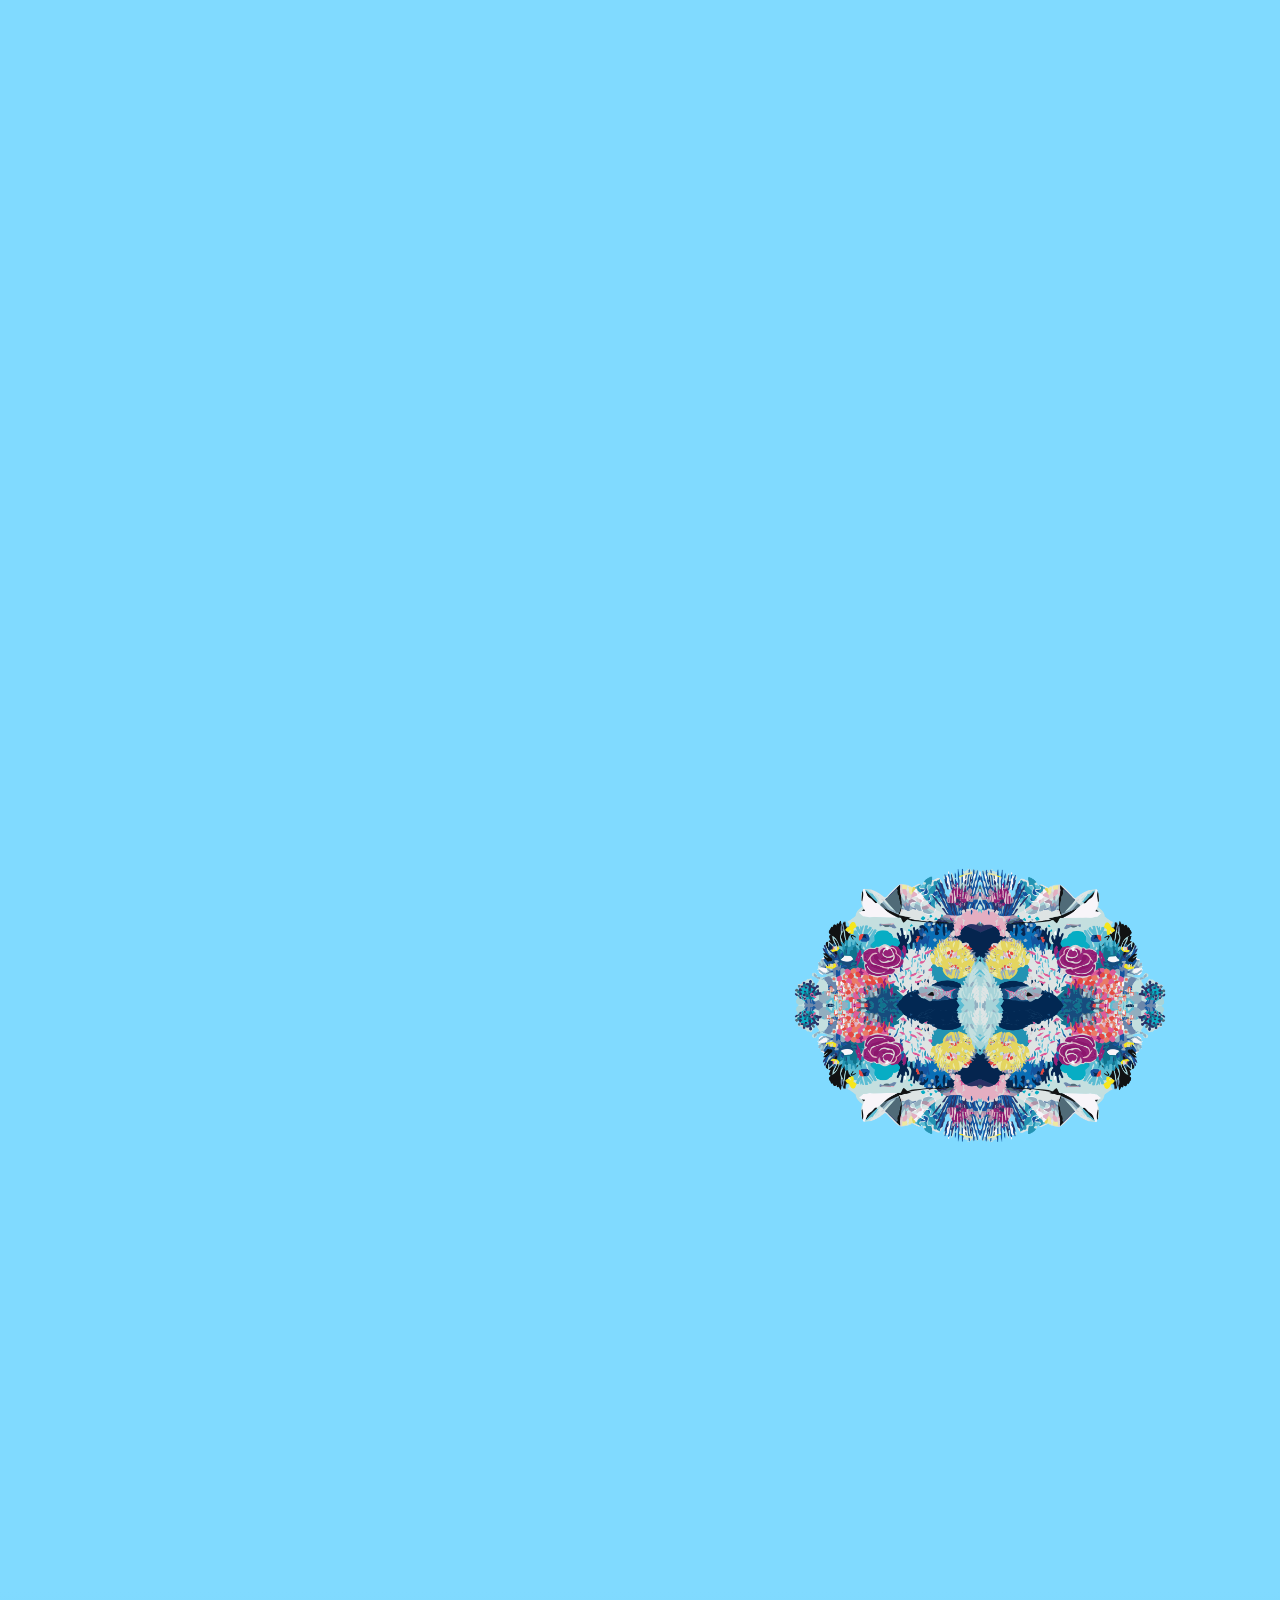
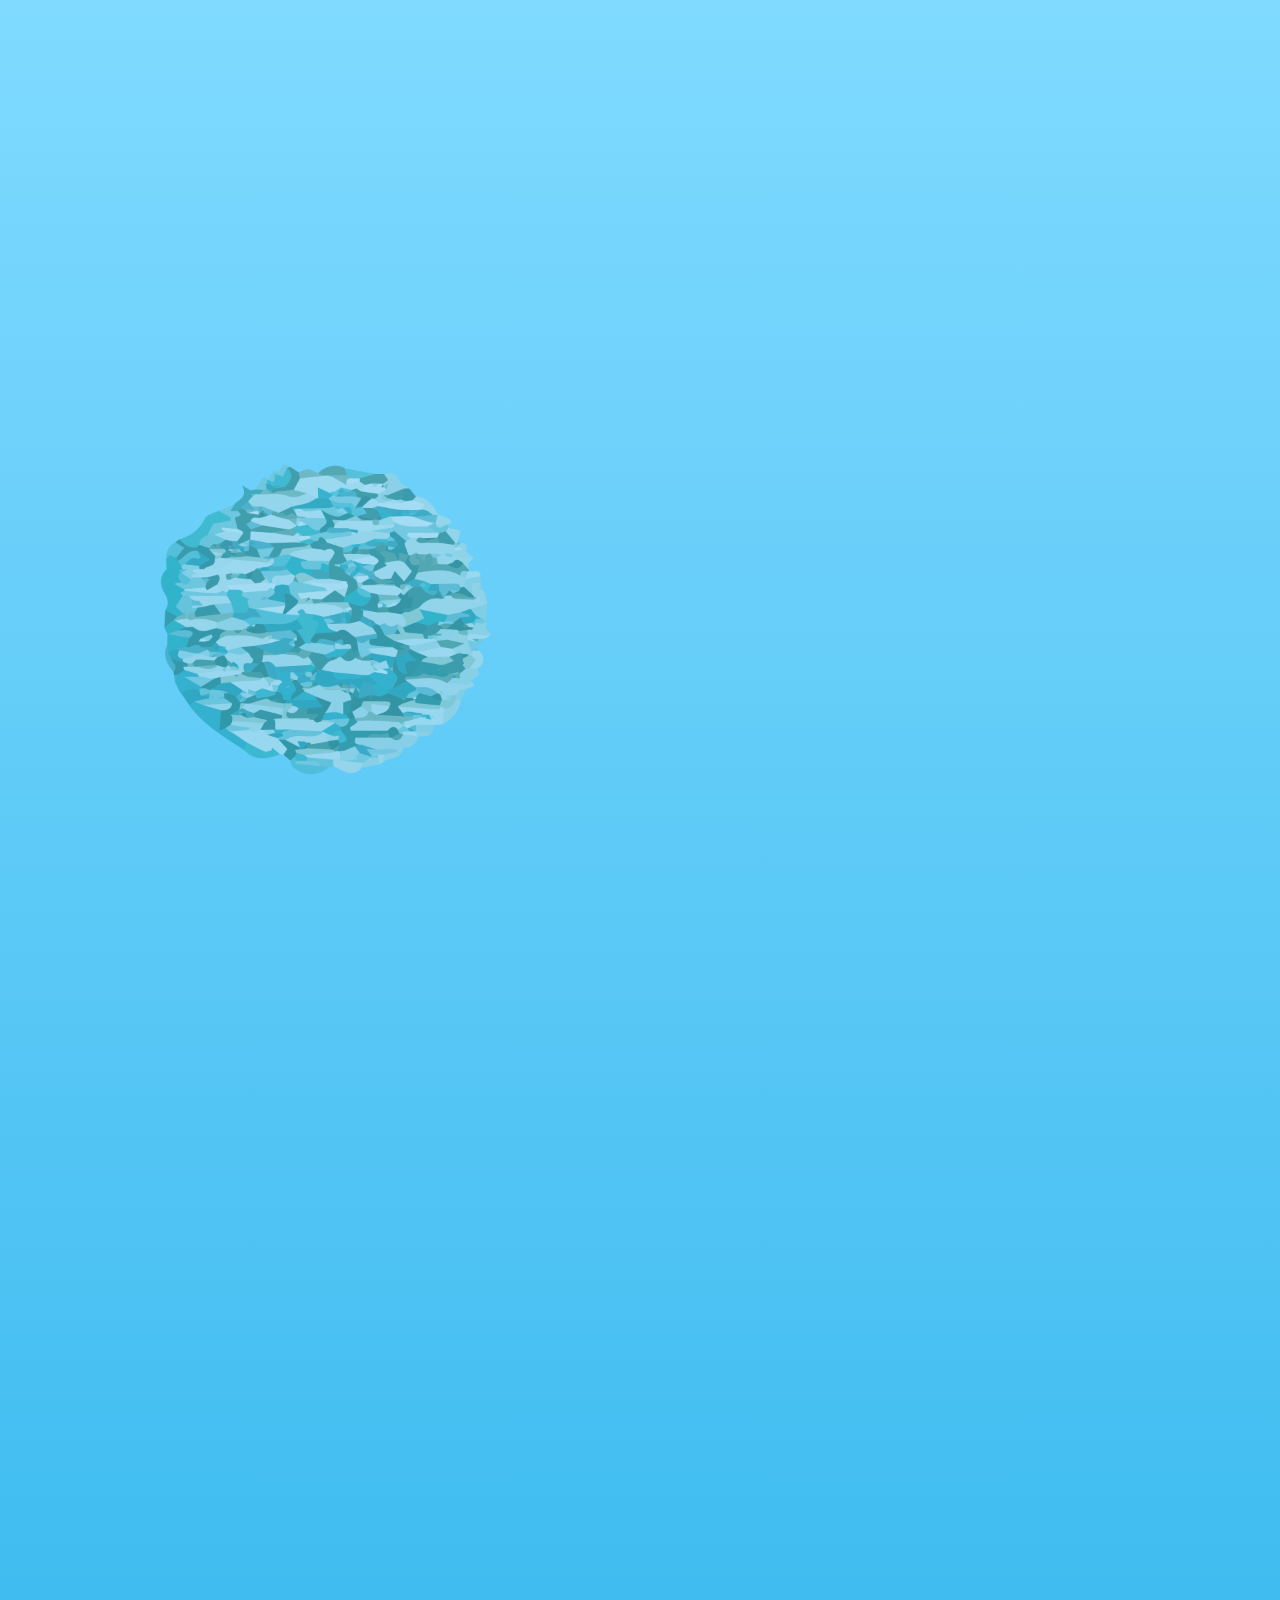
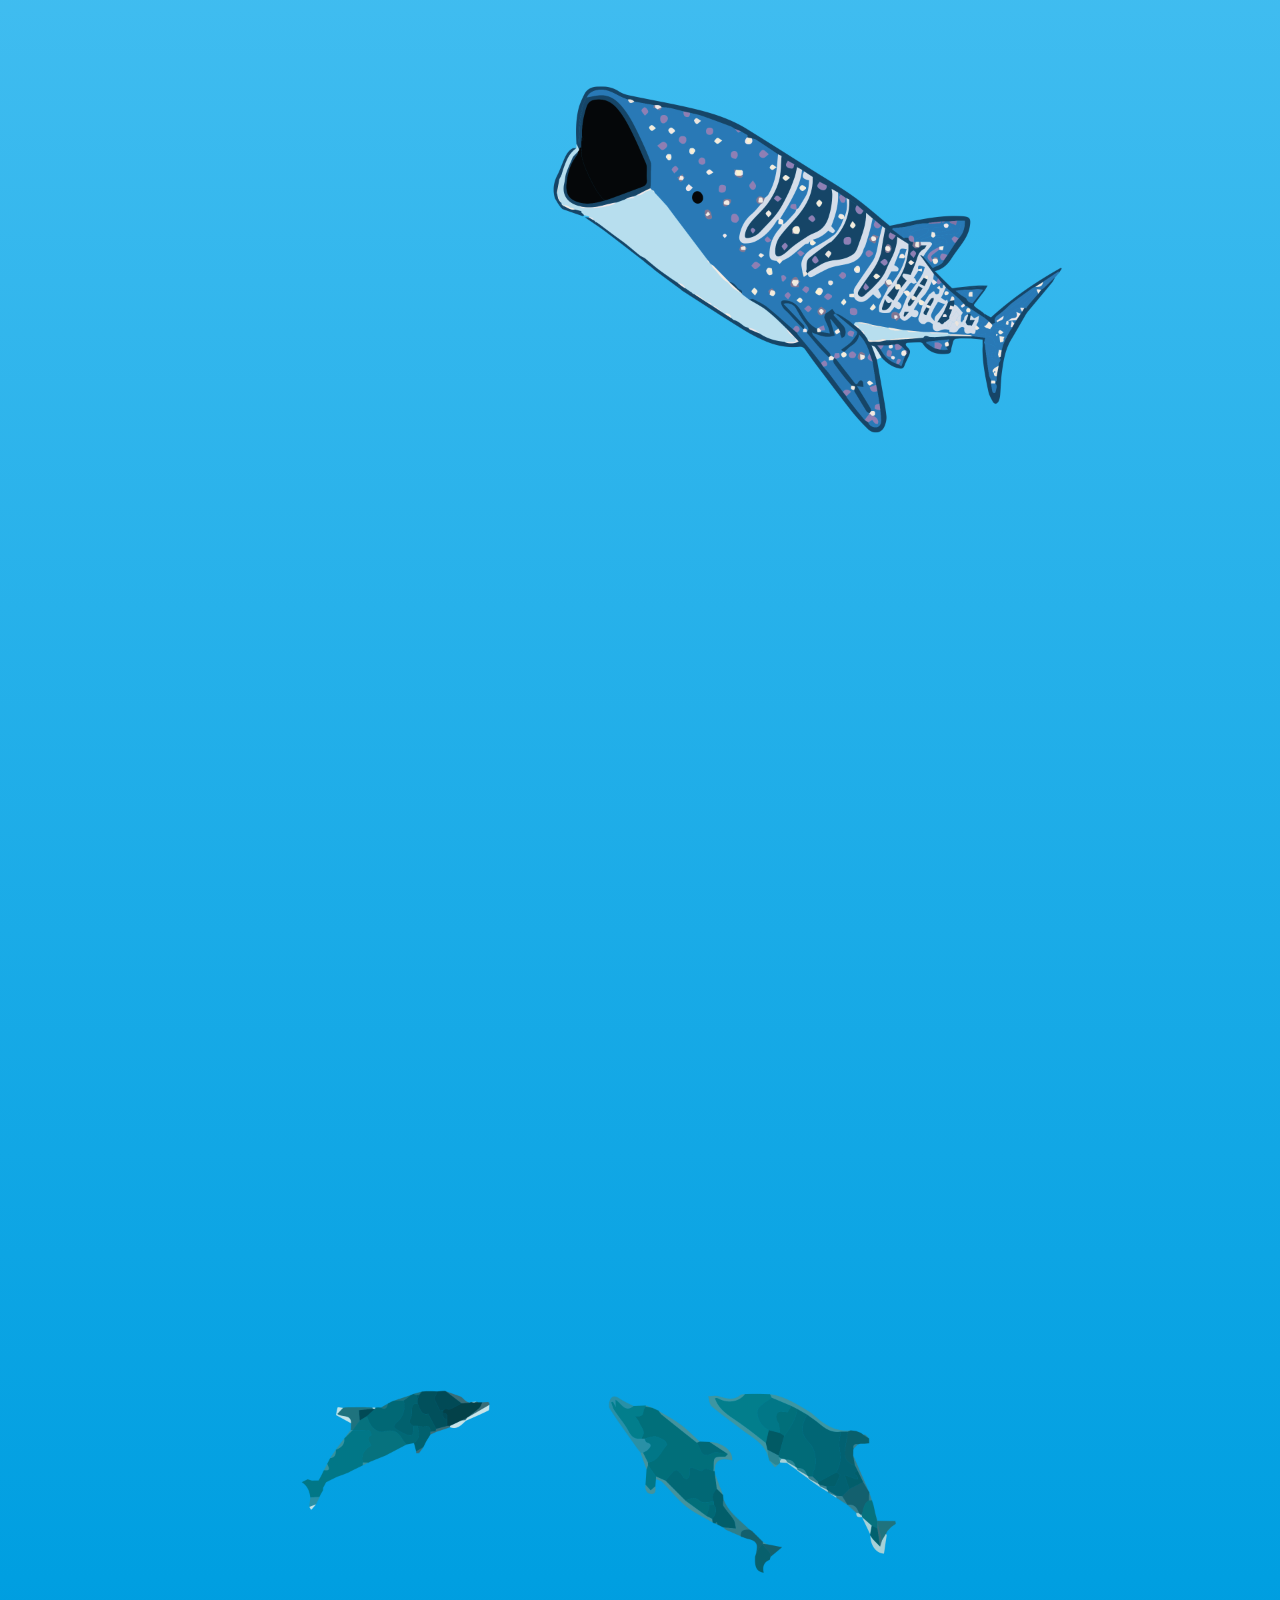
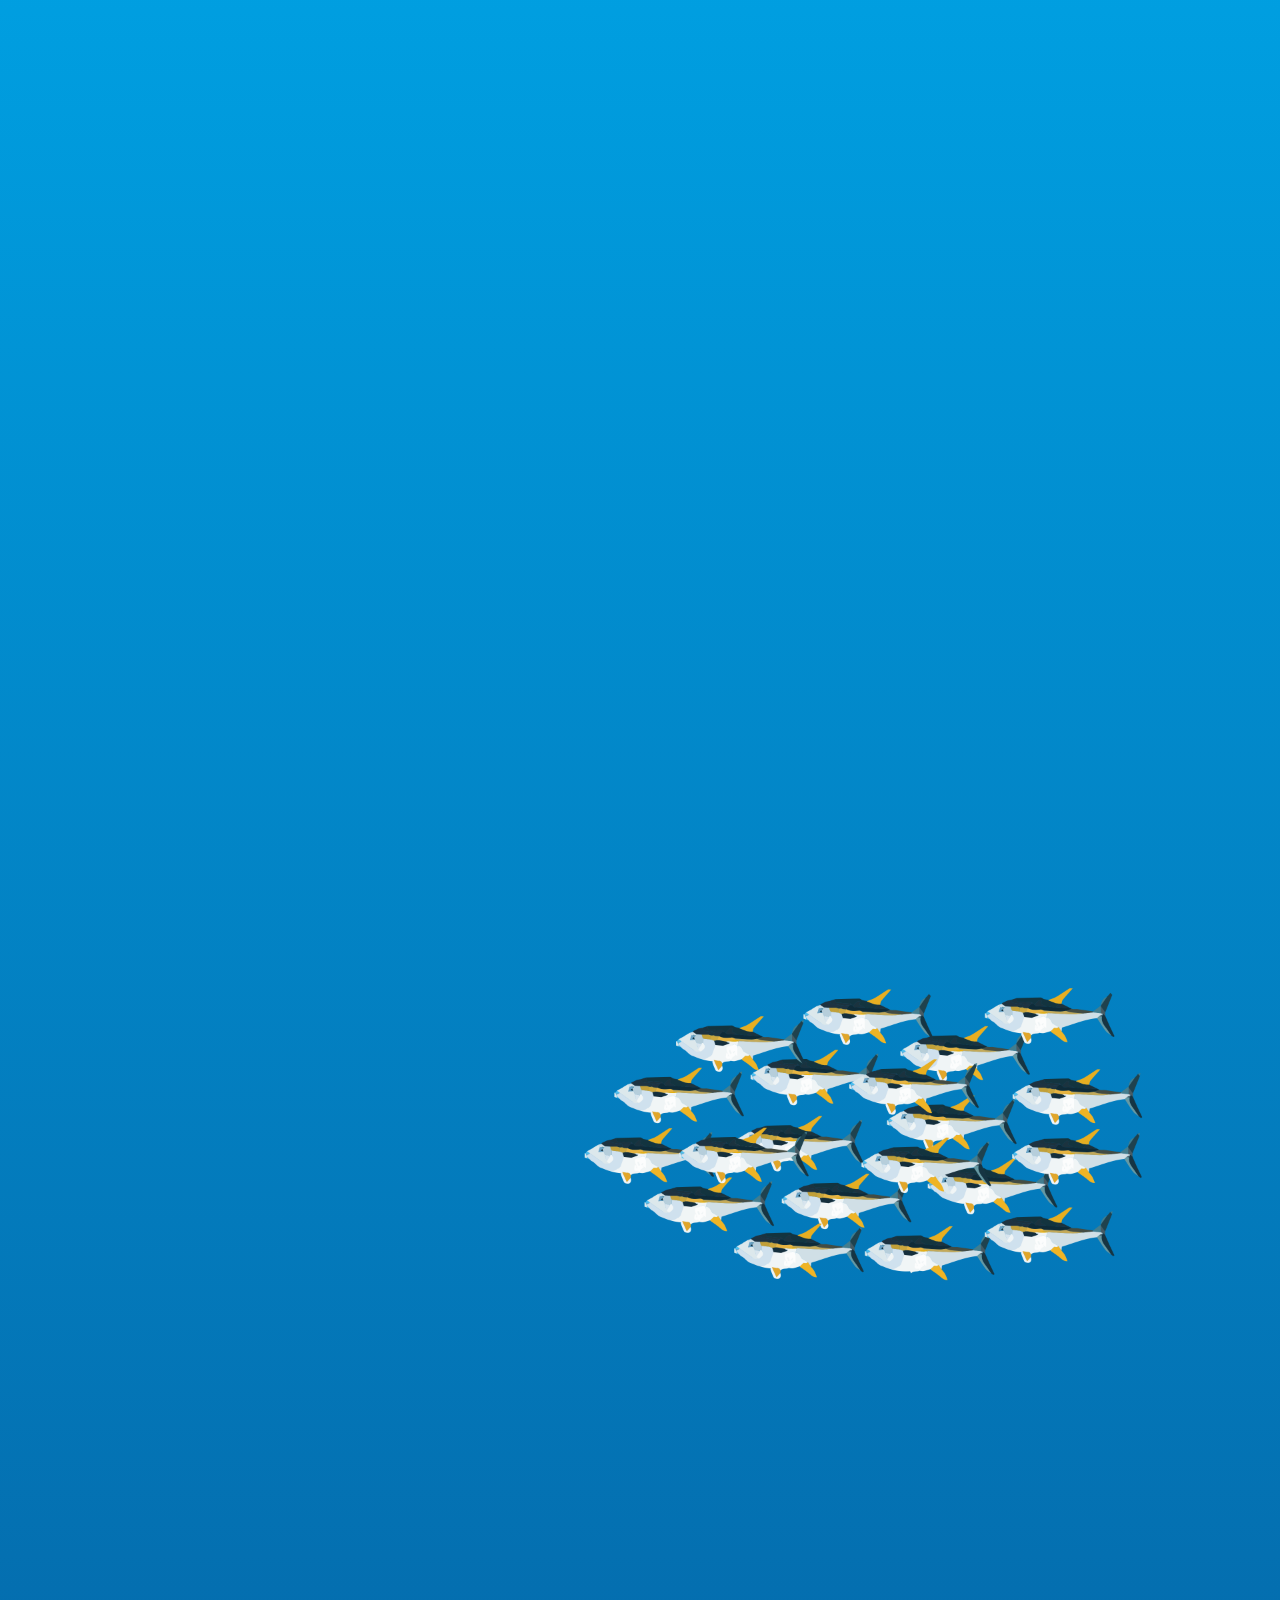
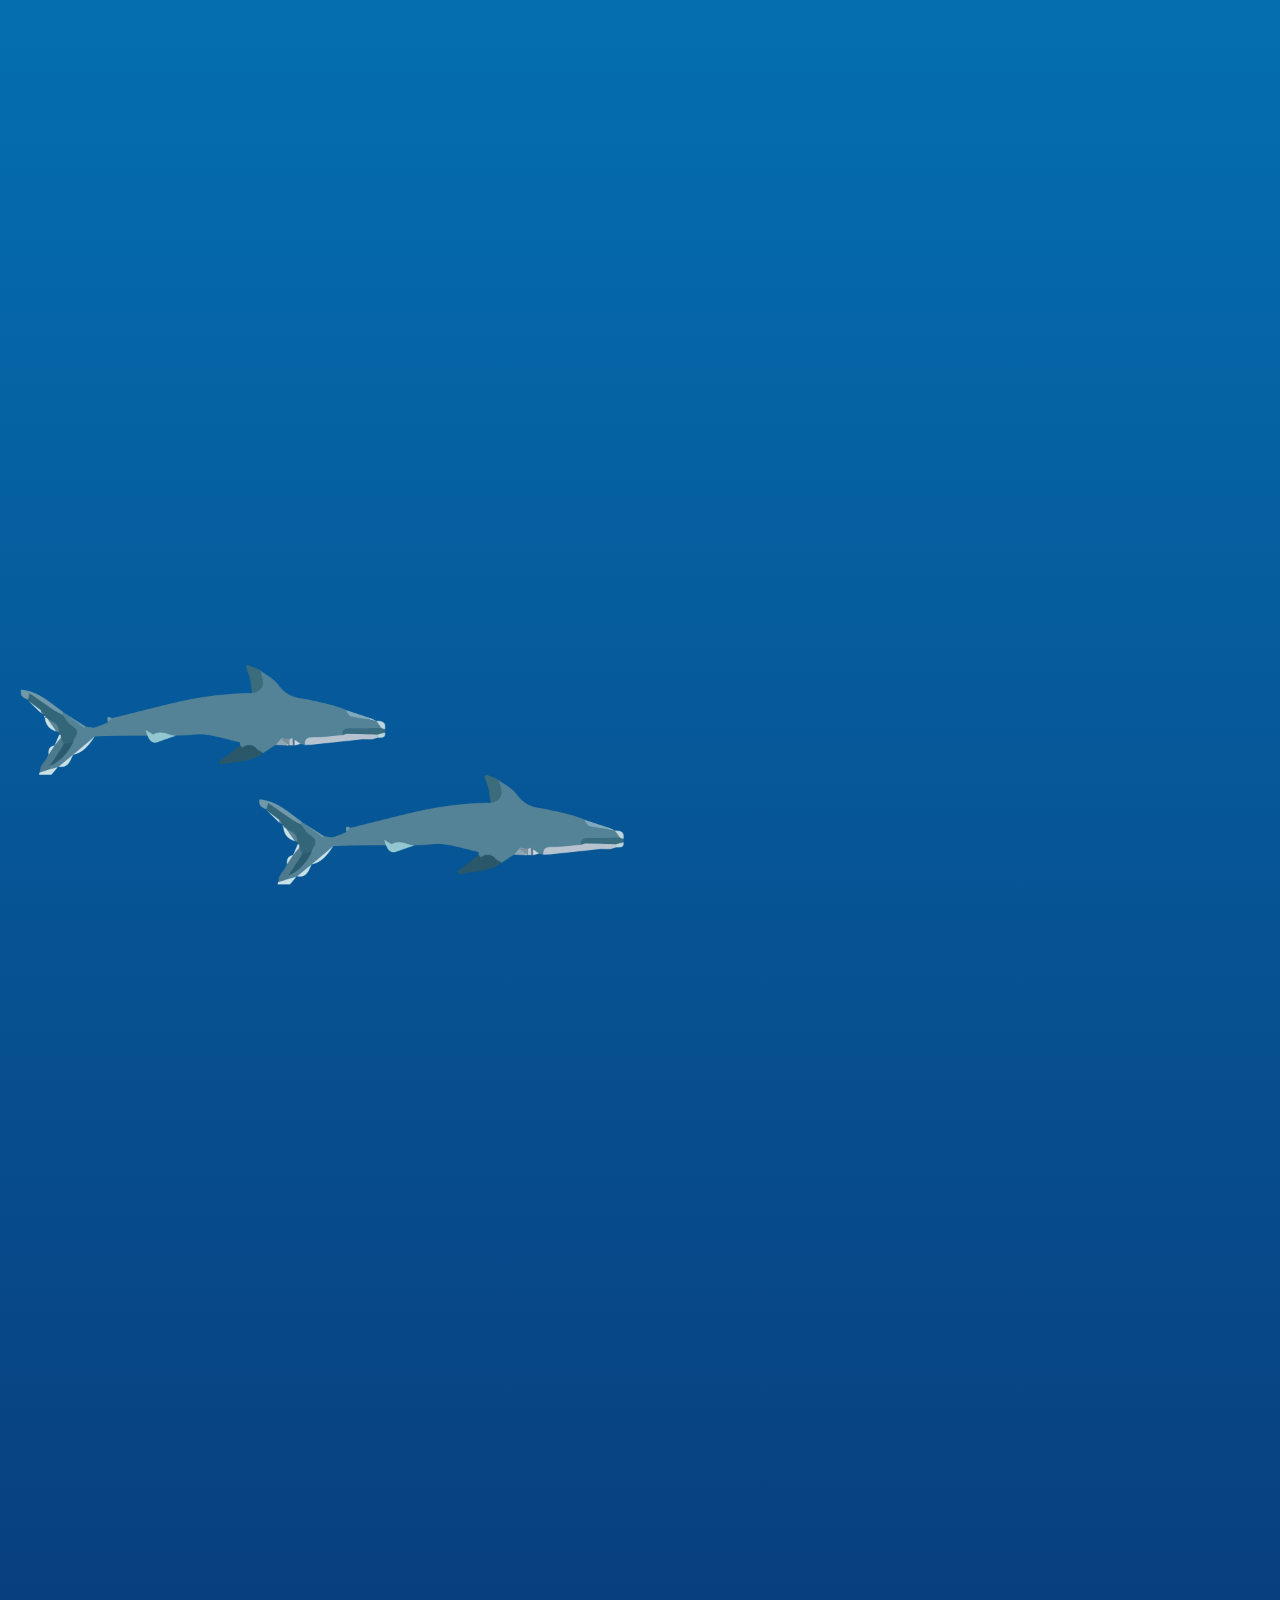
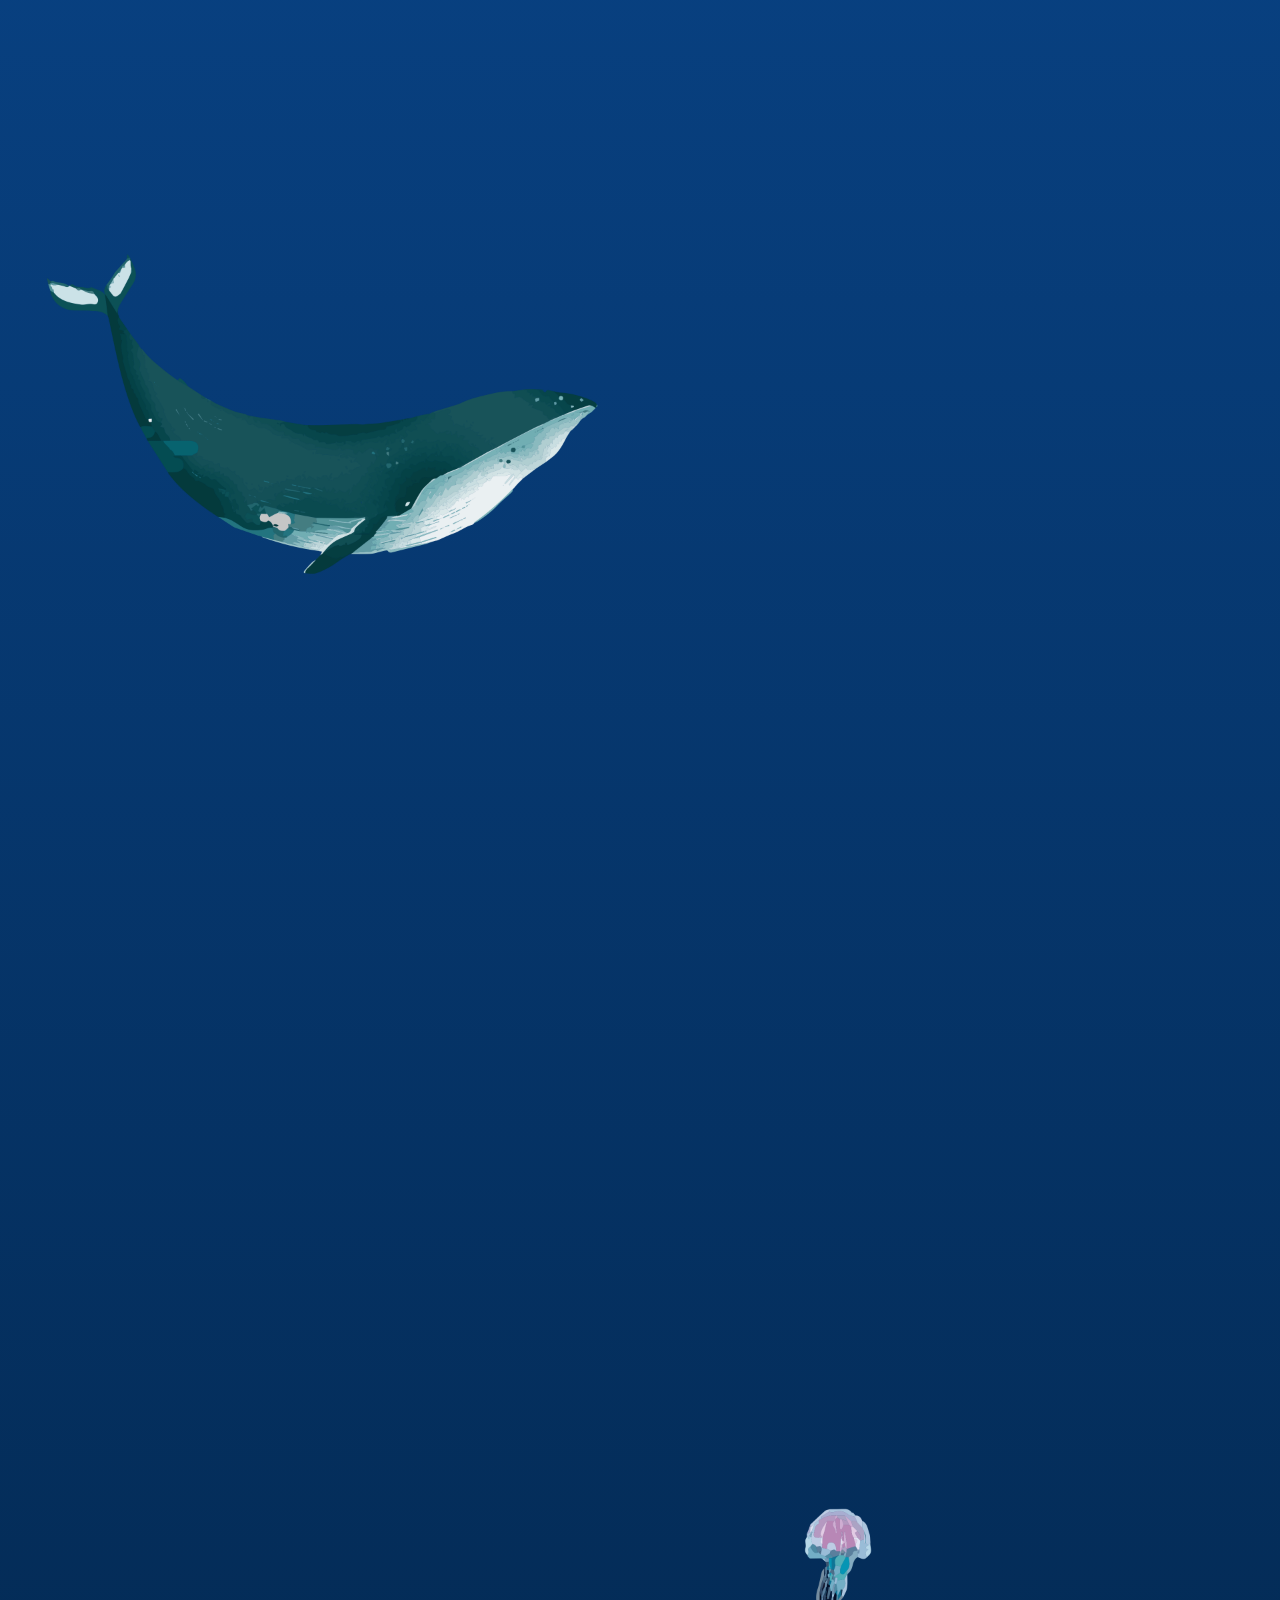
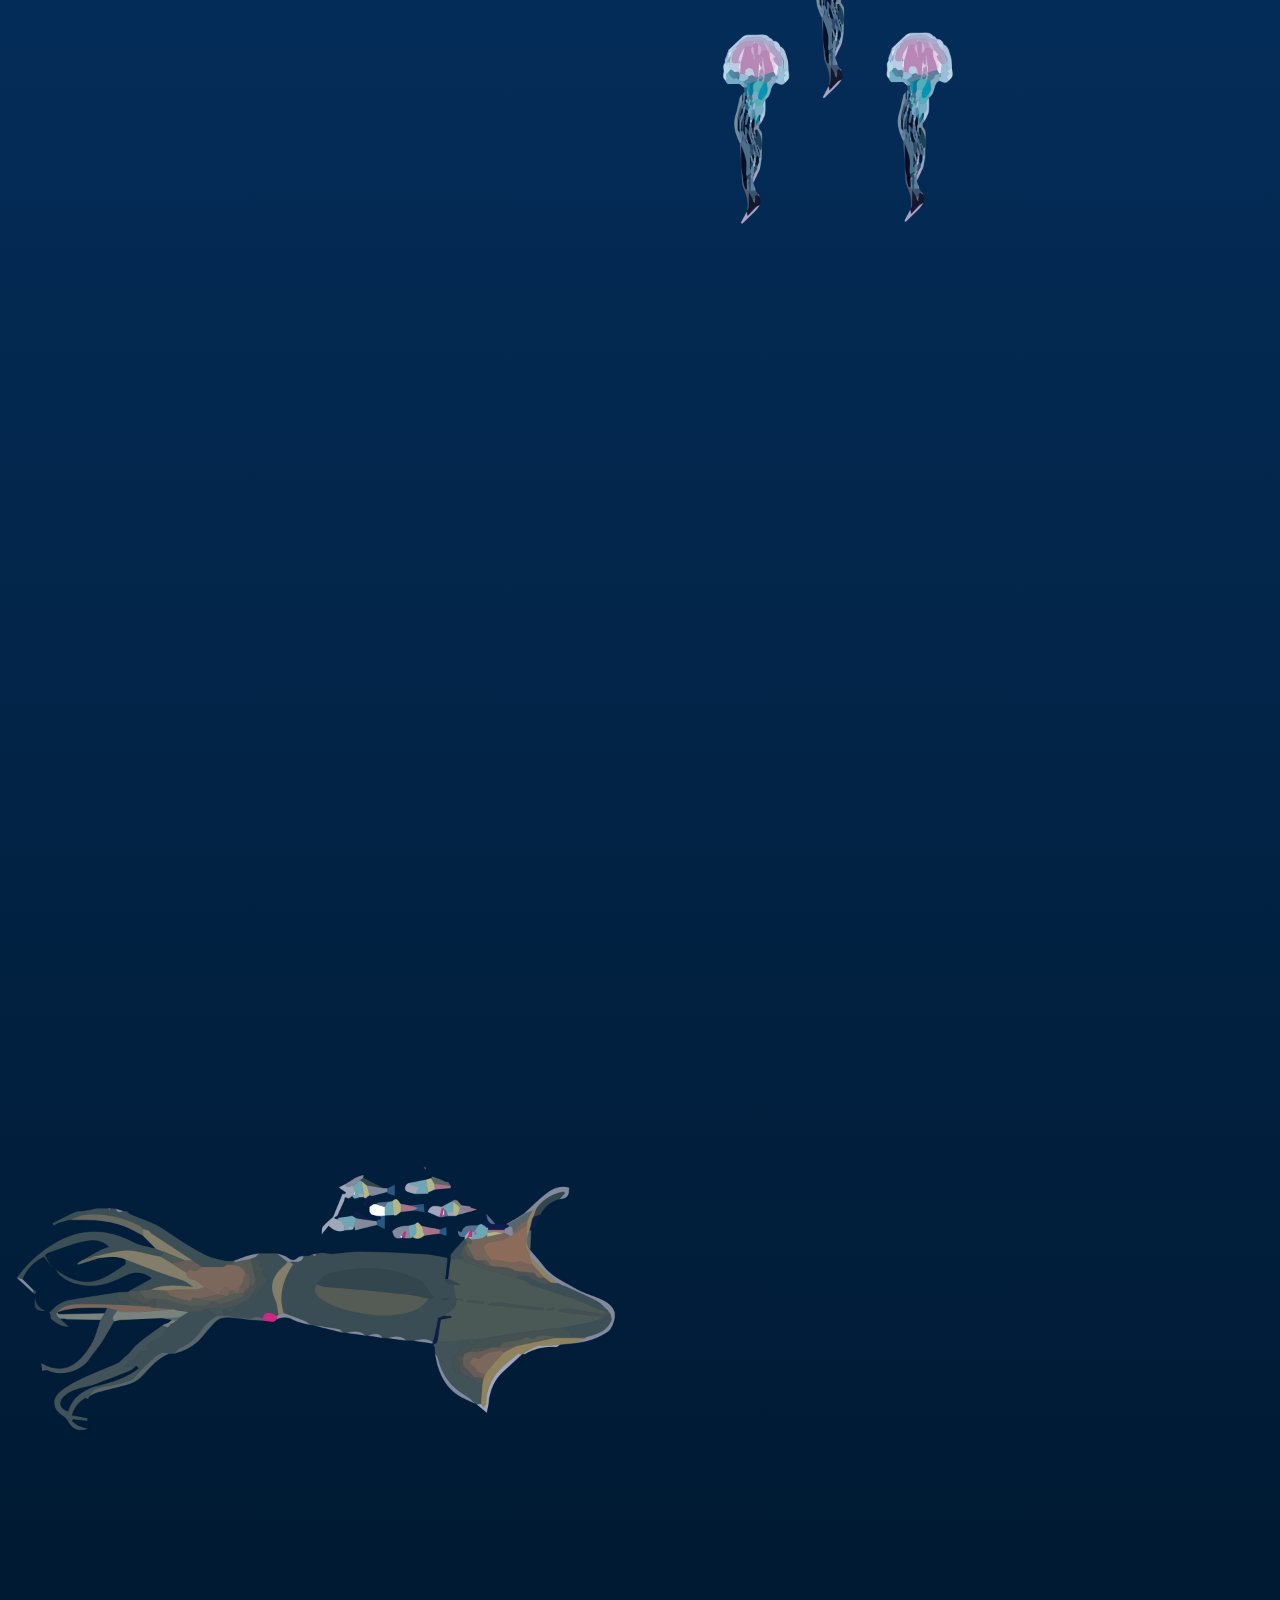
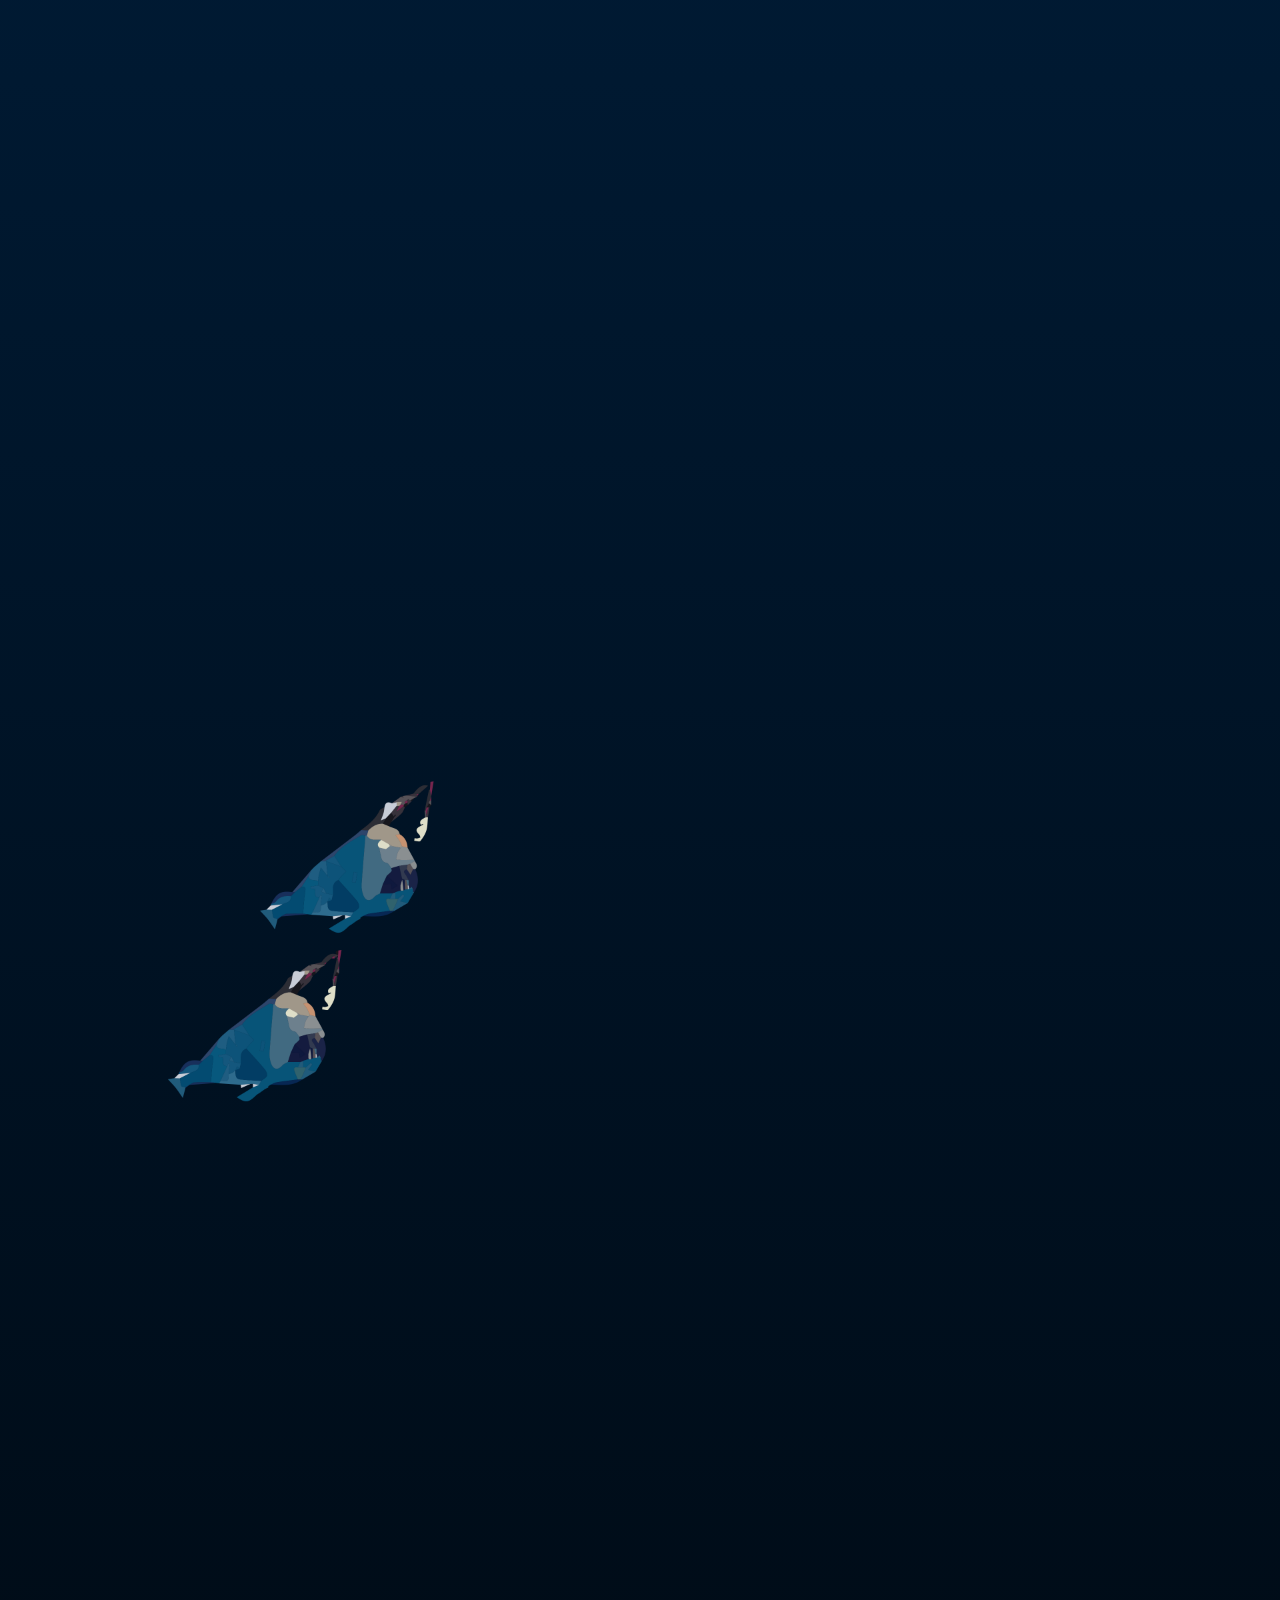
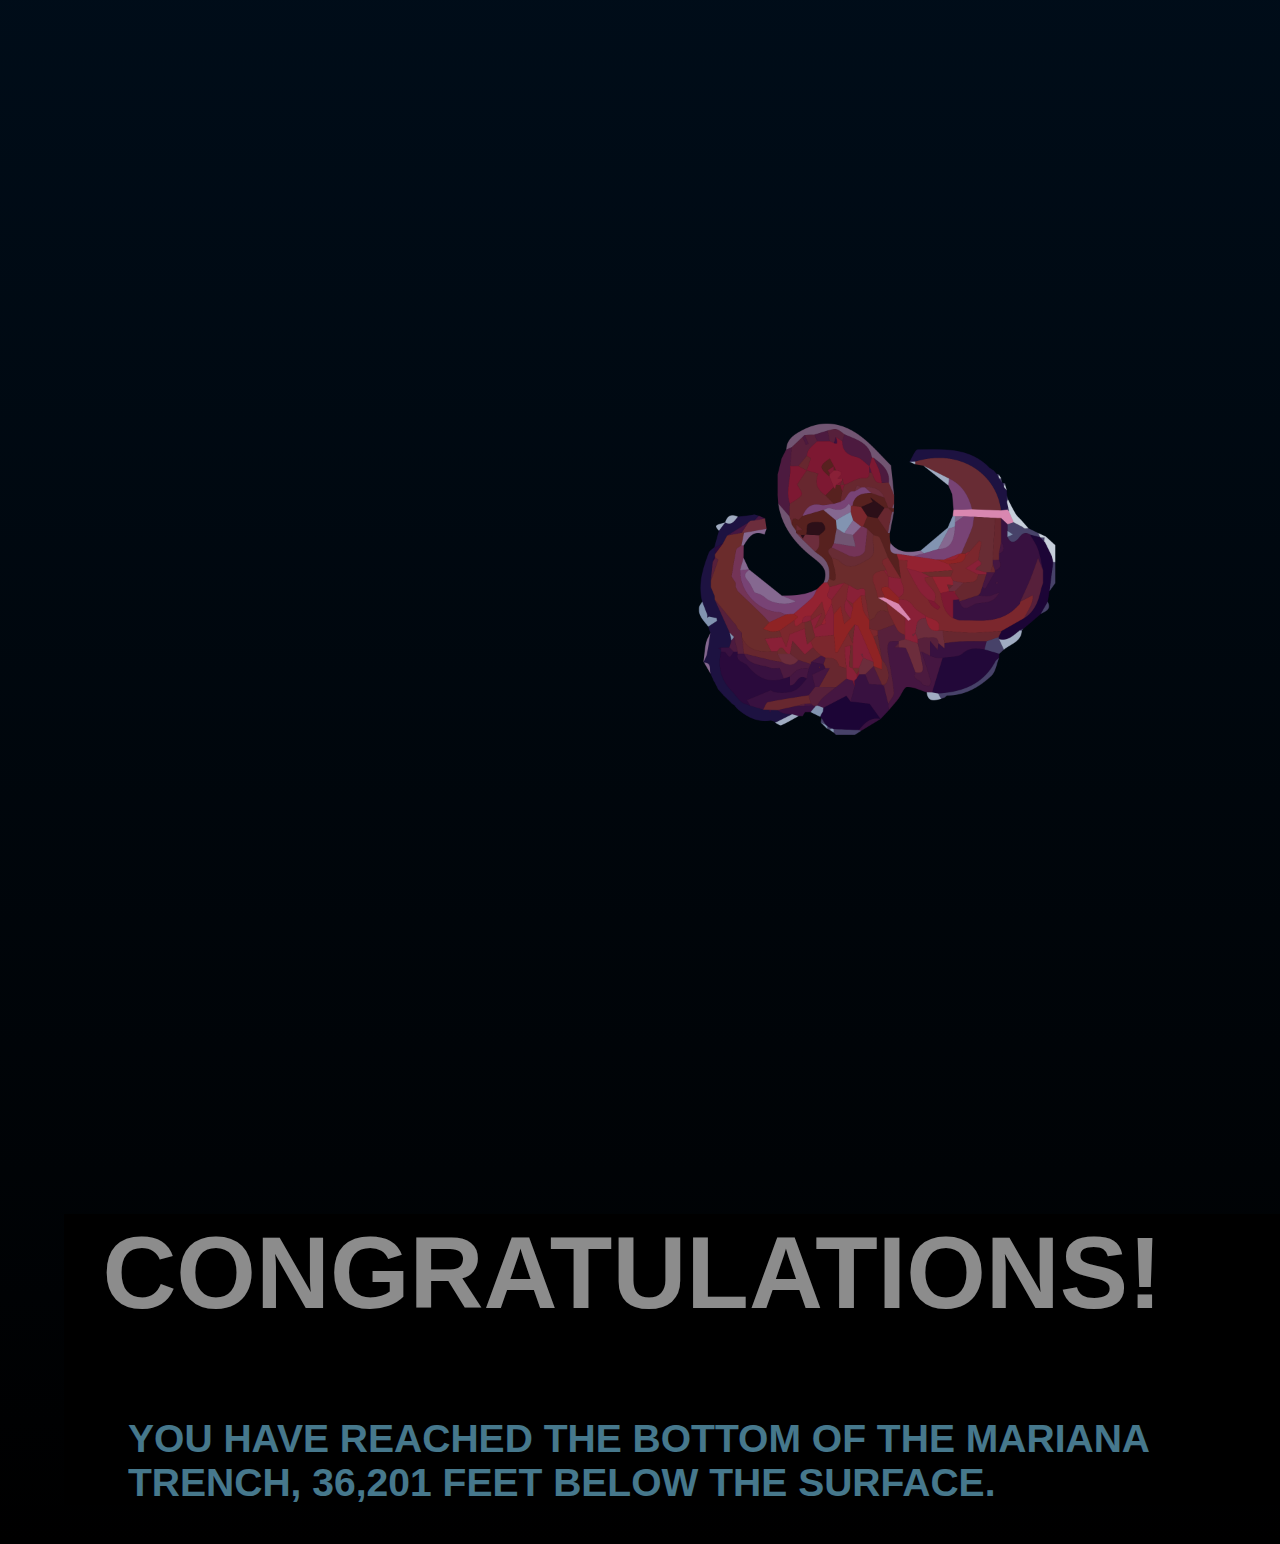
==== commit 18809687: "Update index.html" ====
--- a/index.html
+++ b/index.html
@@ -17,6 +17,12 @@
         <a href="learnmore.html">LEARN MORE</a>
         <a href="project.html">PROJECT</a>
       </div>
+    <div class="header">
+        <div class="progress-container">
+        <div class="progress-bar" id="myBar">
+        </div>
+        </div> 
+    </div>
     </nav>
     <main id="bodyMain">
       <h1 id="deepBlue">DEEP BLUE ADVENTURES</h1>
@@ -389,7 +395,7 @@
     <h2 id="congrats">CONGRATULATIONS!</h2>
     <h3 id="message">
       YOU HAVE REACHED THE BOTTOM OF THE MARIANA TRENCH, 36,201 FEET BELOW THE
-      SURFACE. DEEPER THAN MOUNT EVEREST IS TALL.
+      SURFACE.
     </h3>
   </footer>
     <button onclick="topFunction()" id="rtsBtn" title="Return to surface">
--- a/styles.css
+++ b/styles.css
@@ -604,9 +604,9 @@
 
 #rtsBtn{
   display: none;
-  position: static;
-  bottom: 20px;
-  right: 35px;
+  position: sticky;
+  margin-bottom: 4vh;
+  margin-right: 5vh;
   z-index: 99;
   border: none;
   outline: none;
@@ -620,3 +620,23 @@
 #rtsBtn:hover{
 background-color: black;
 }
+
+.header {
+  position: fixed;
+  top: 0;
+  z-index: 1;
+  width: 100%;
+  background-color: #f1f1f1;
+}
+
+.progress-container {
+  width: 100%;
+  height: 8px;
+  background: #ccc;
+}
+
+.progress-bar {
+  height: 8px;
+  background: #084080;
+  width: 0%;
+}
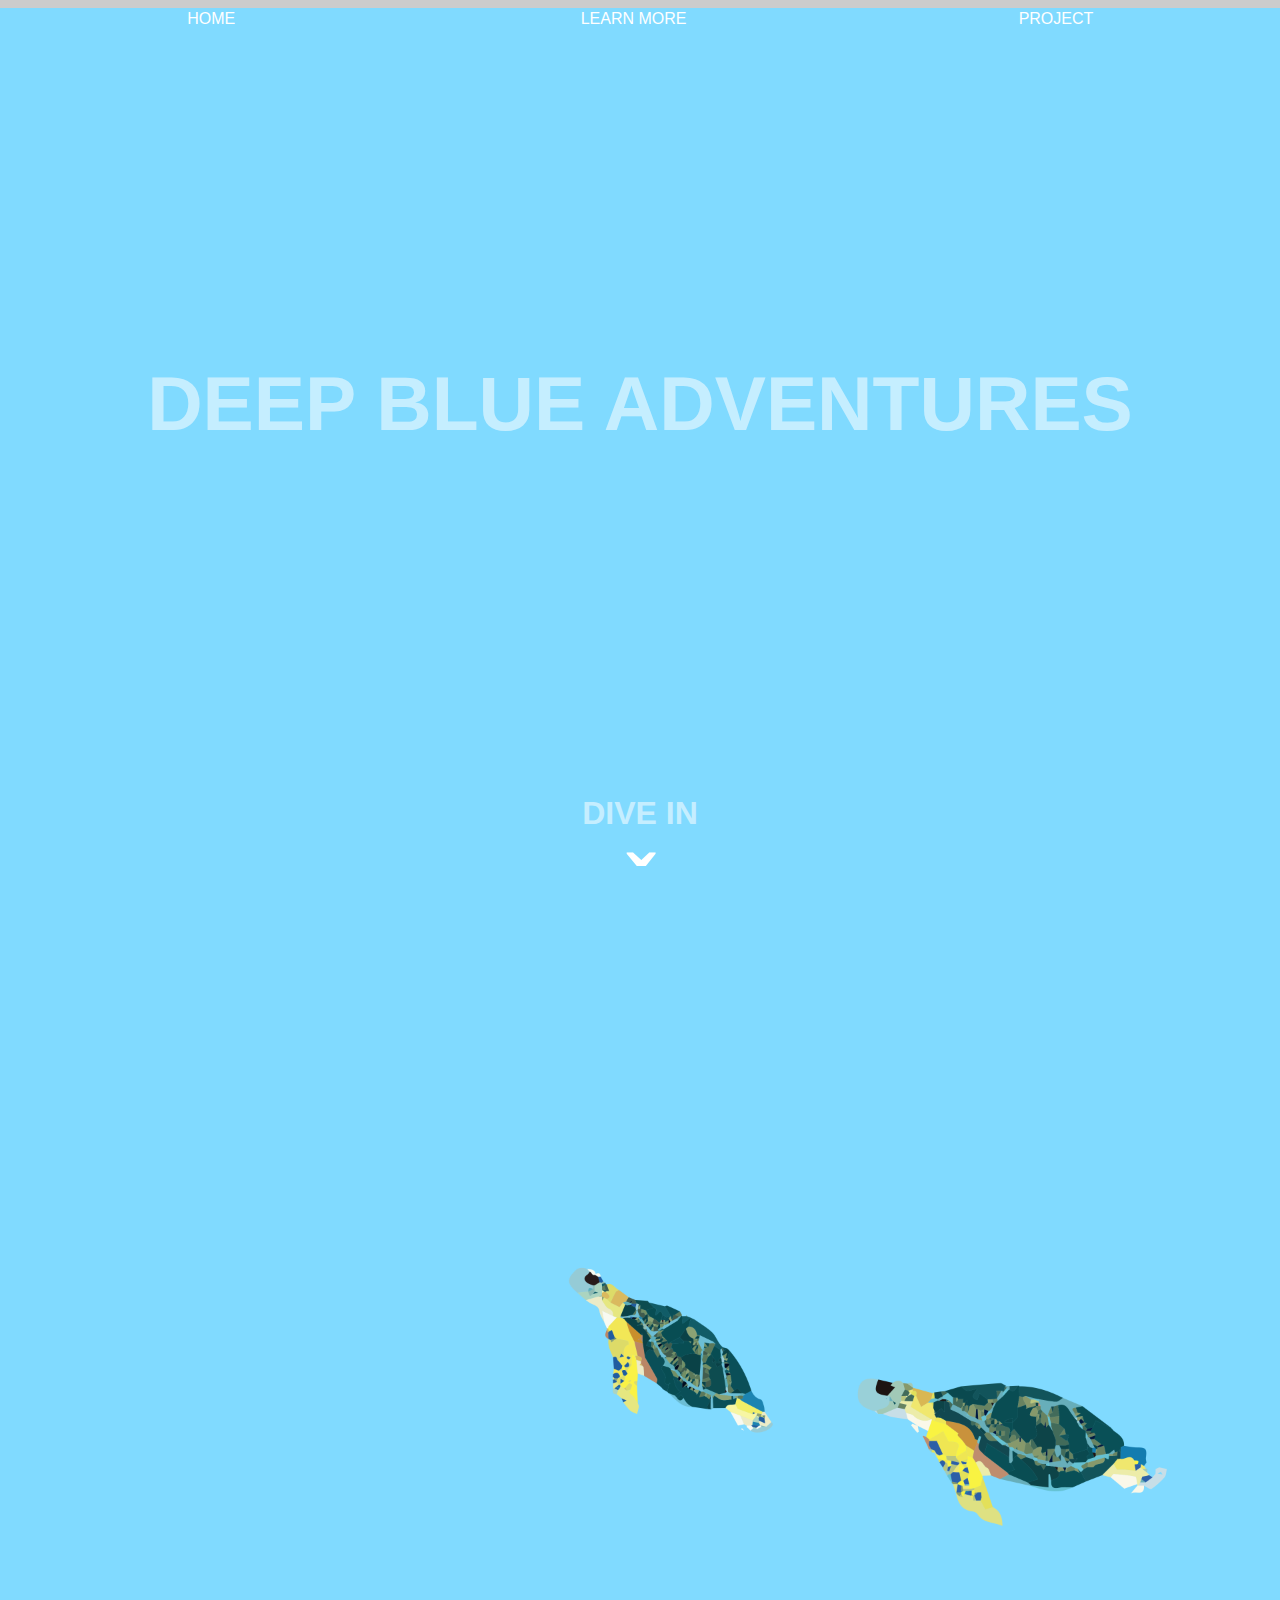
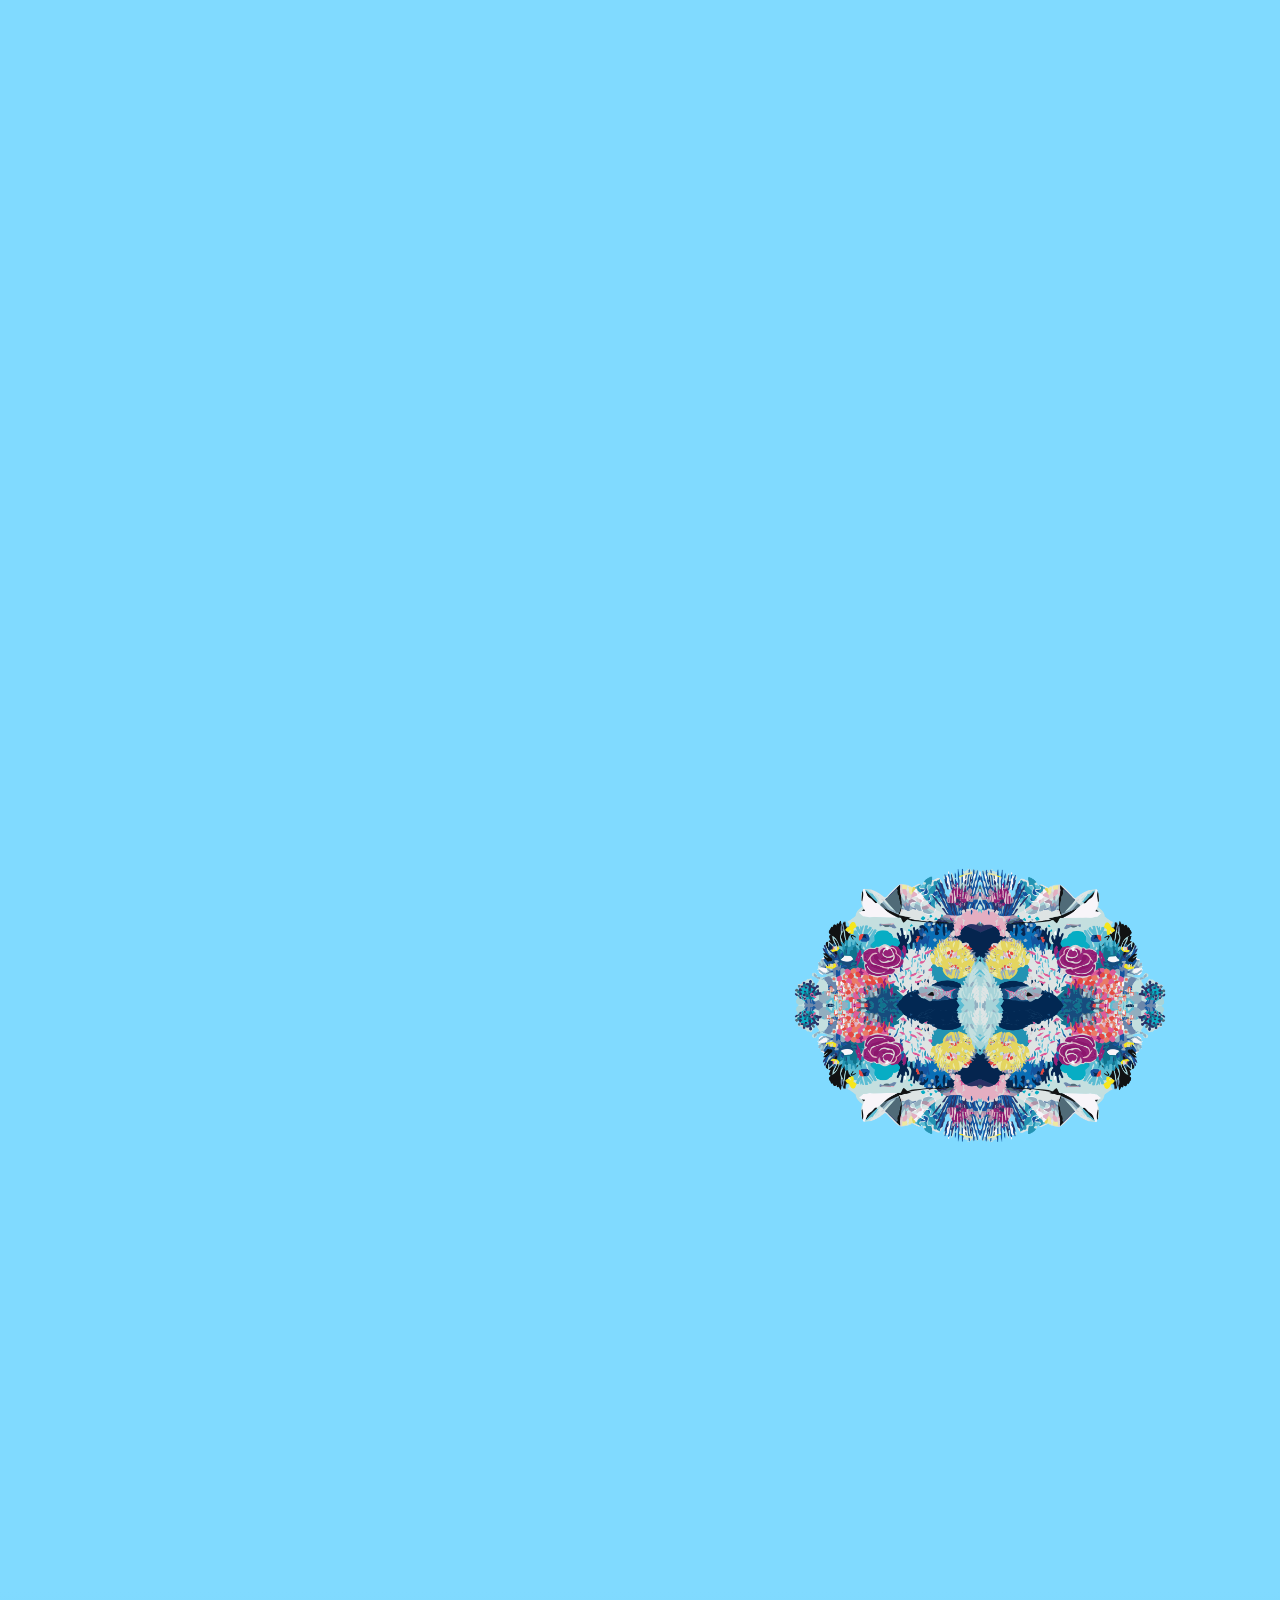
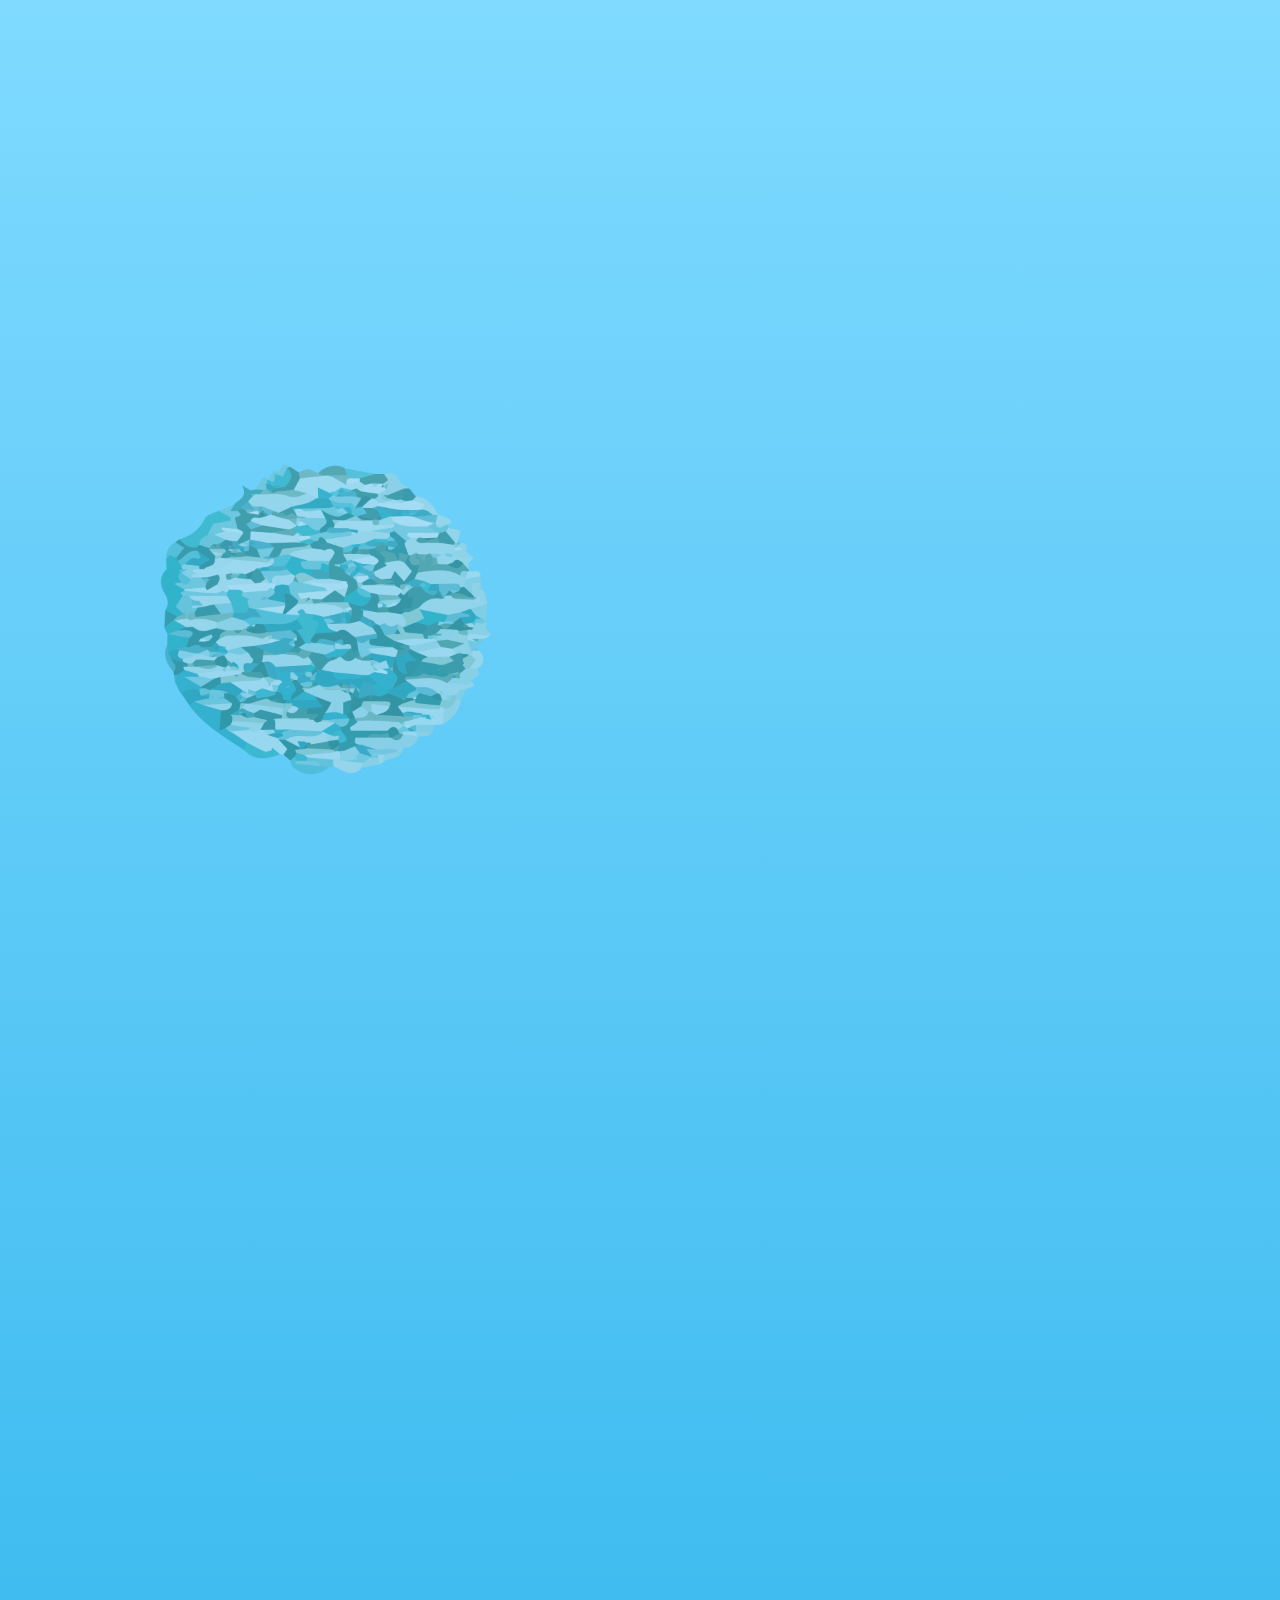
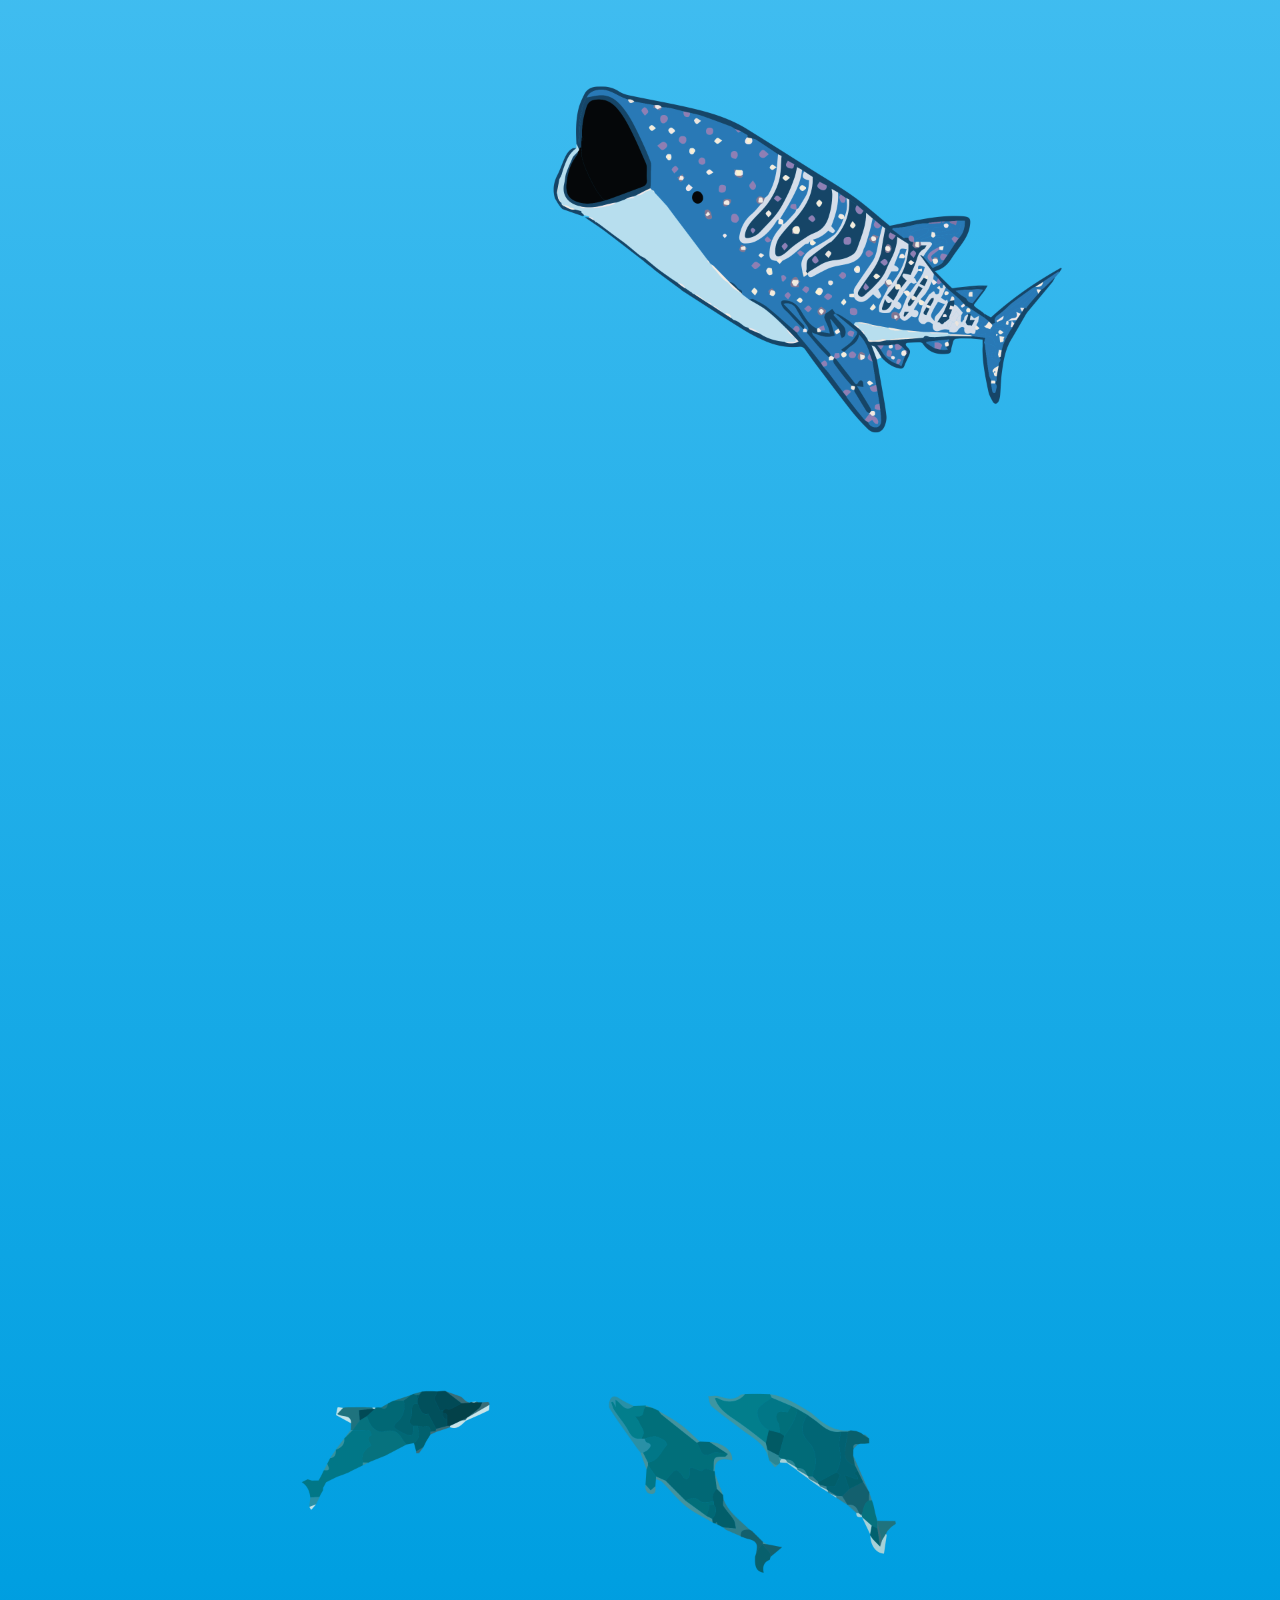
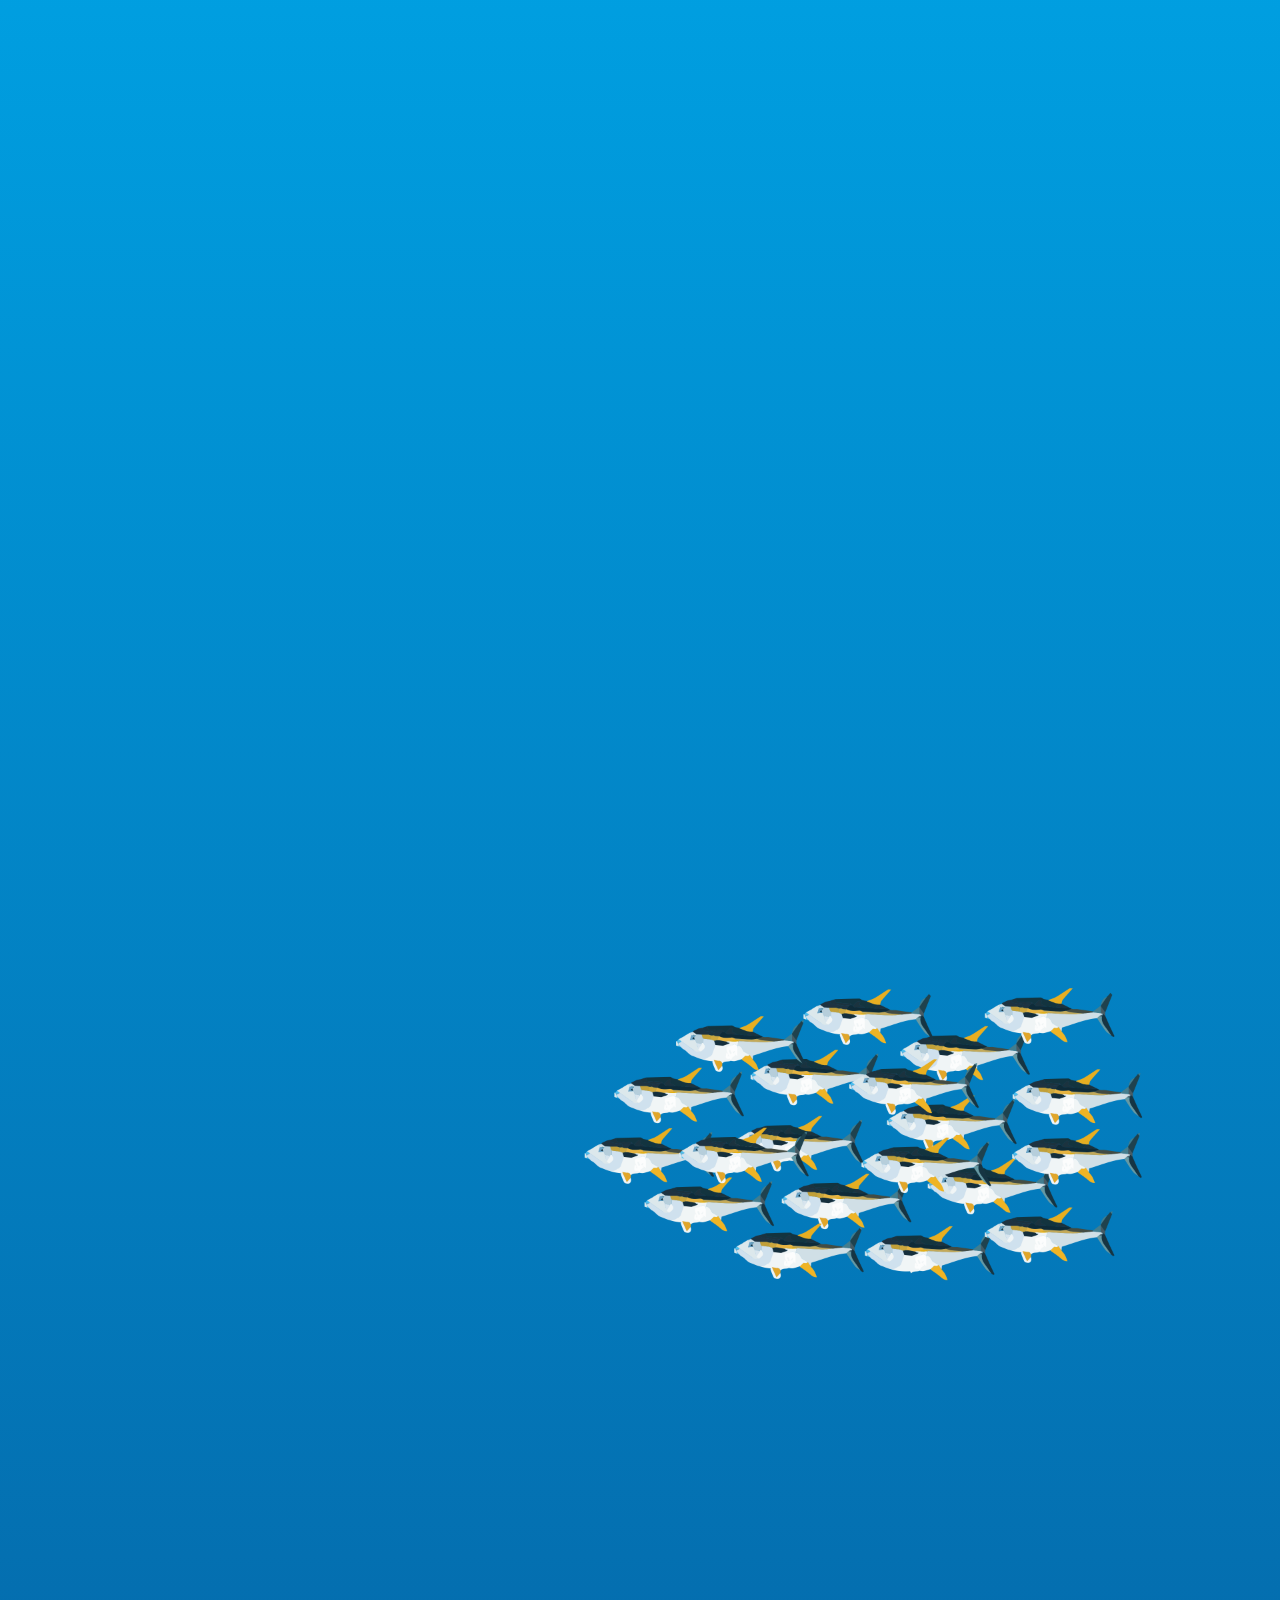
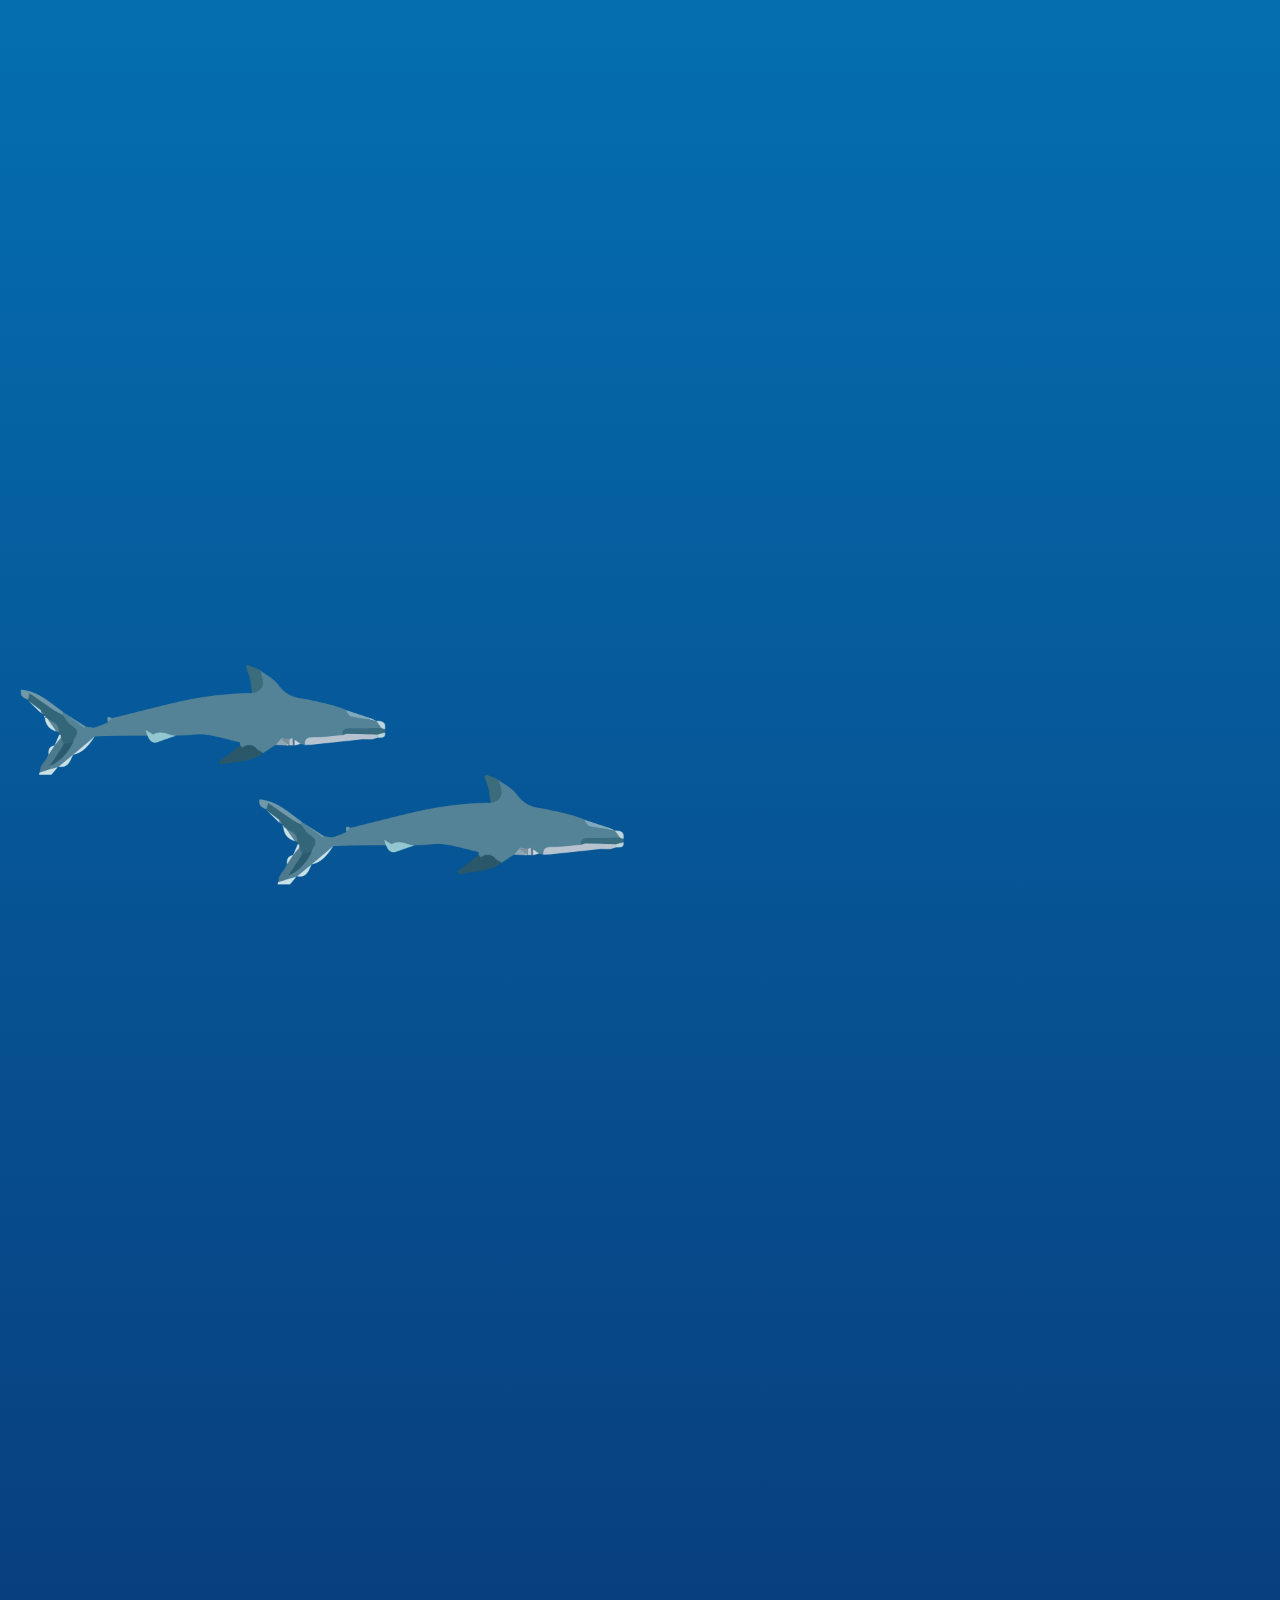
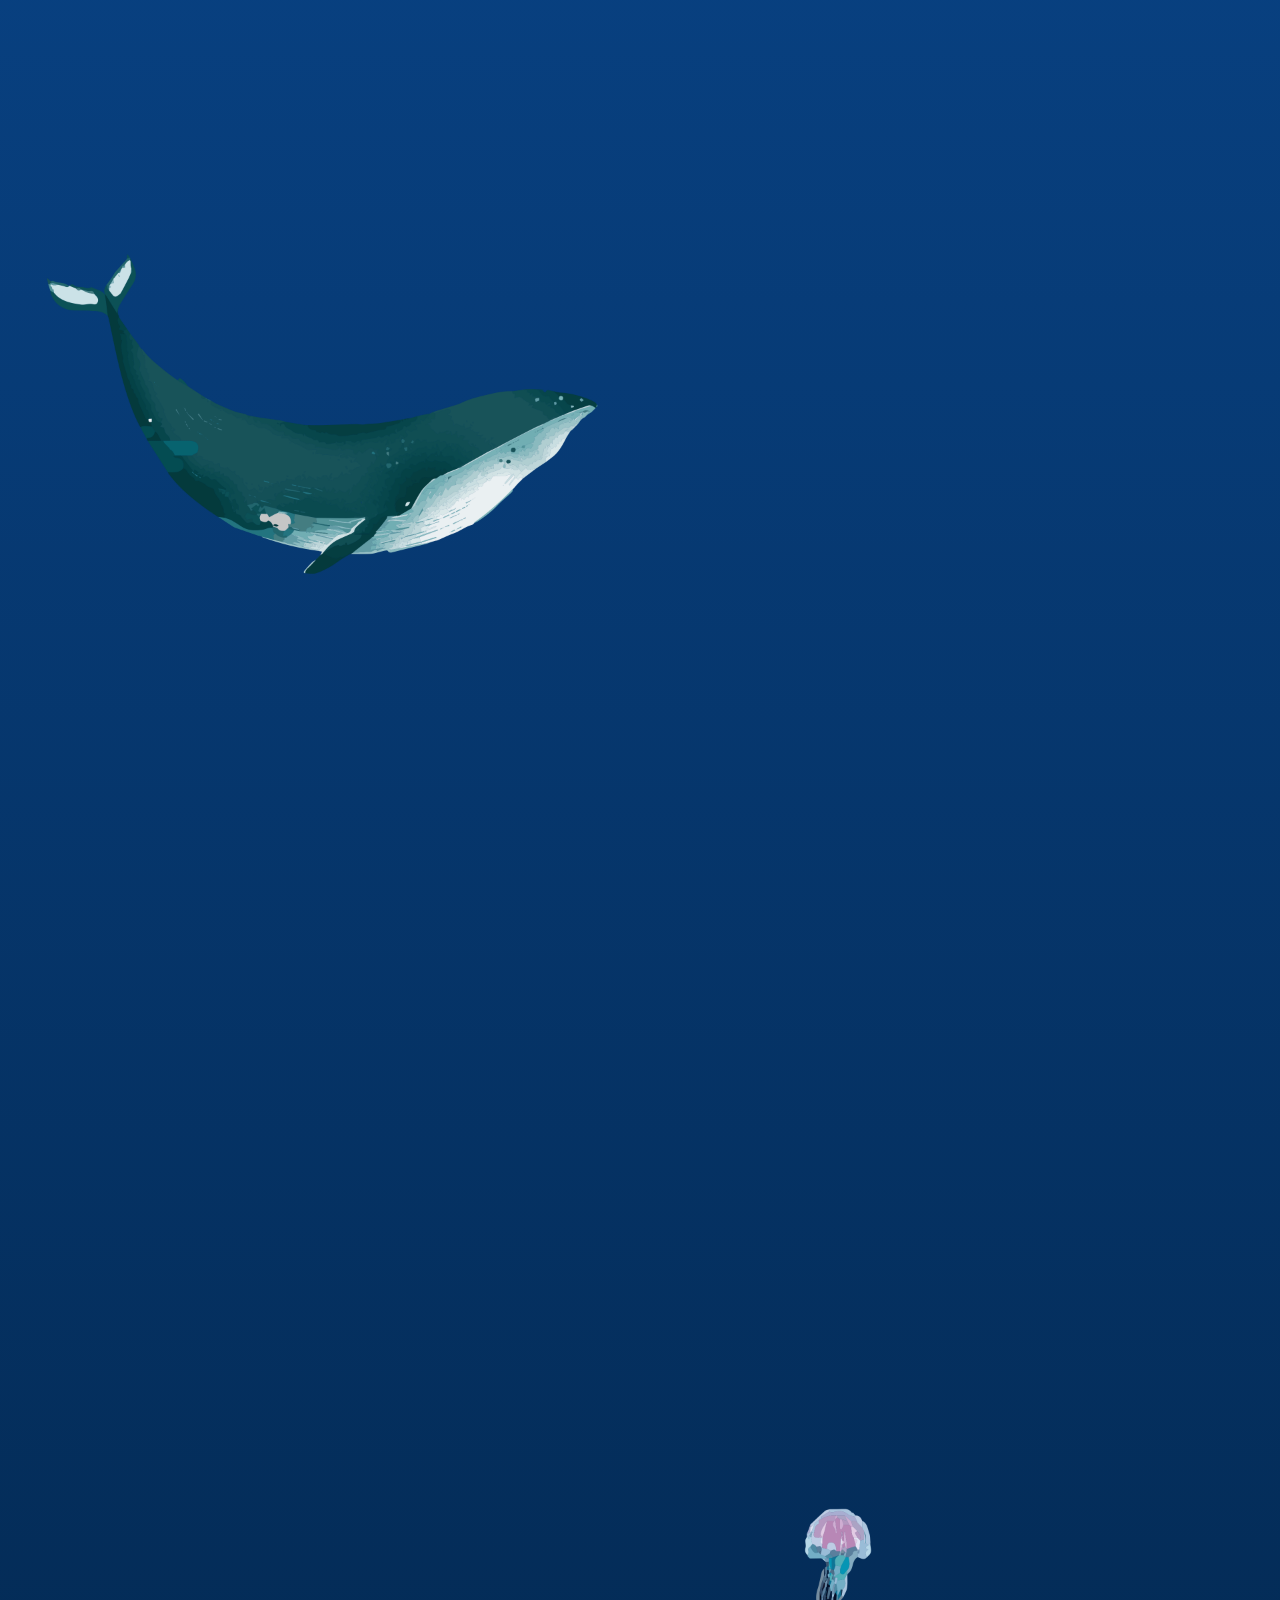
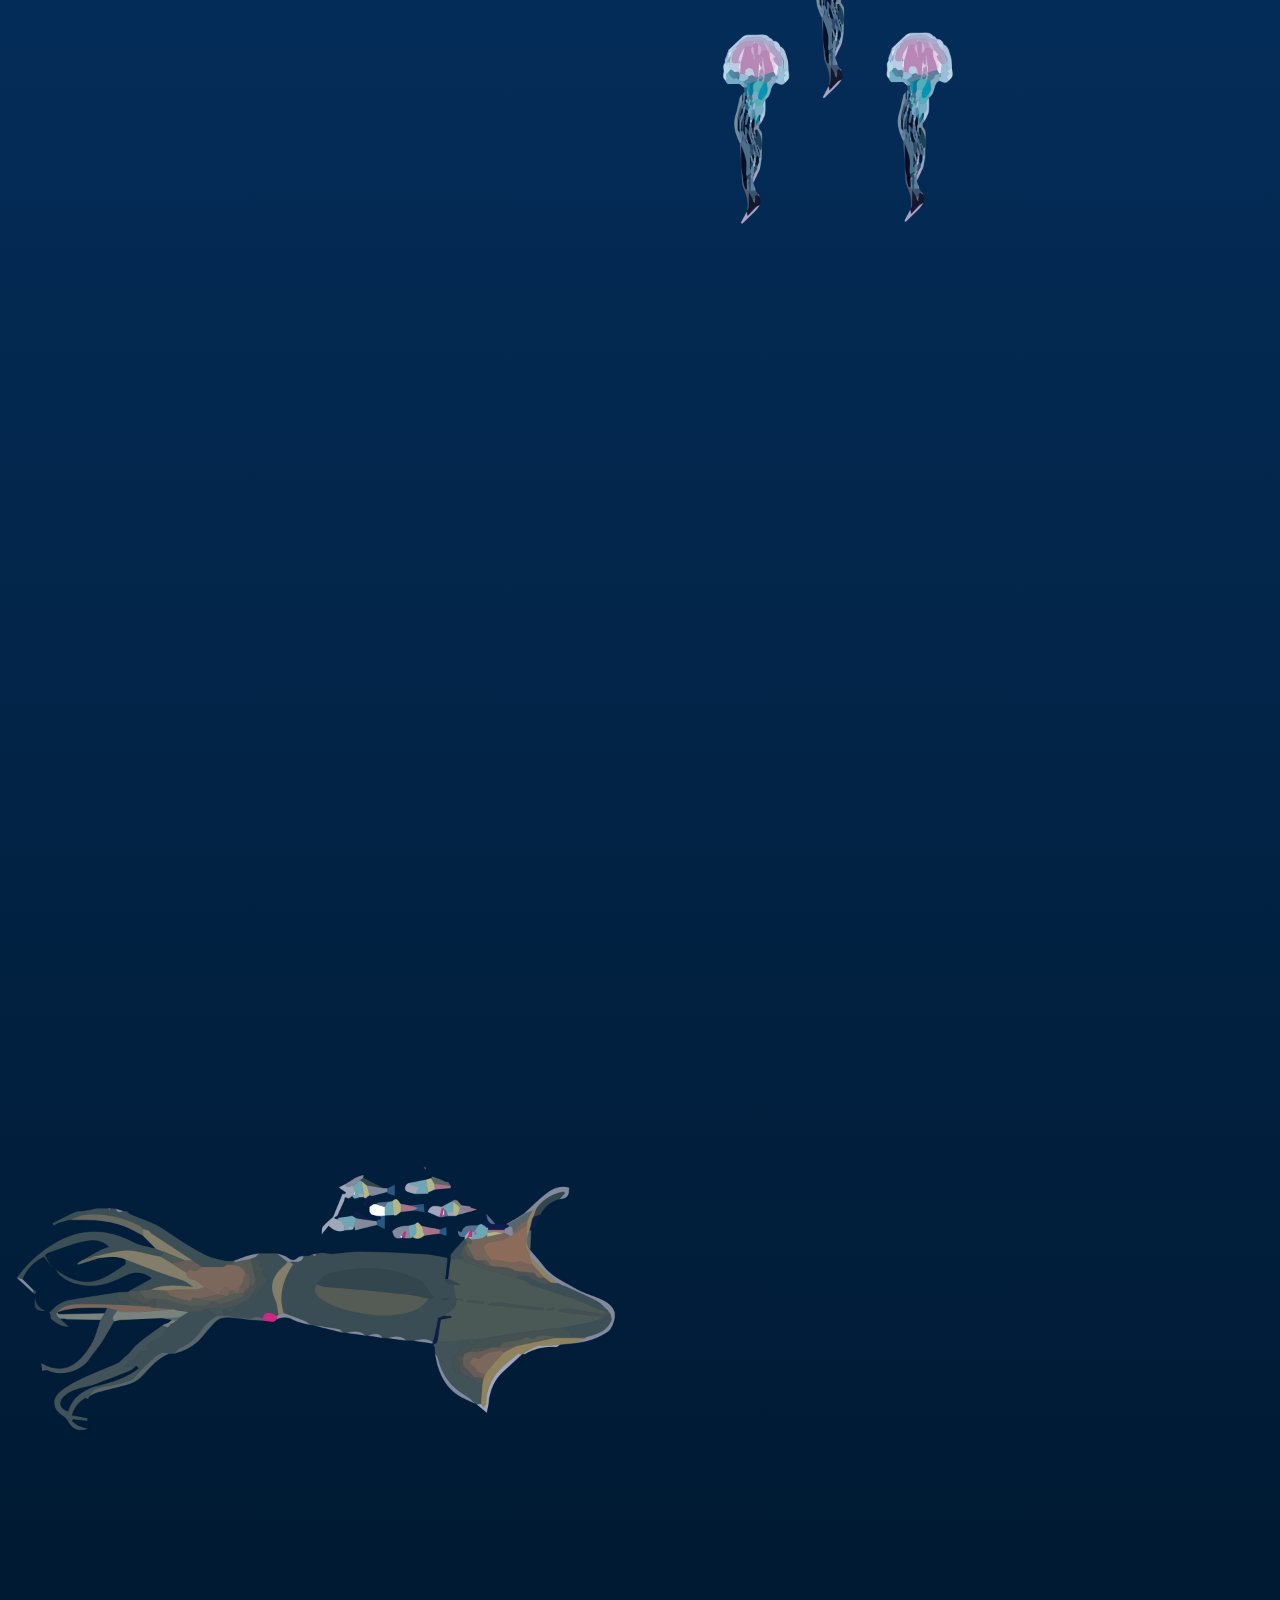
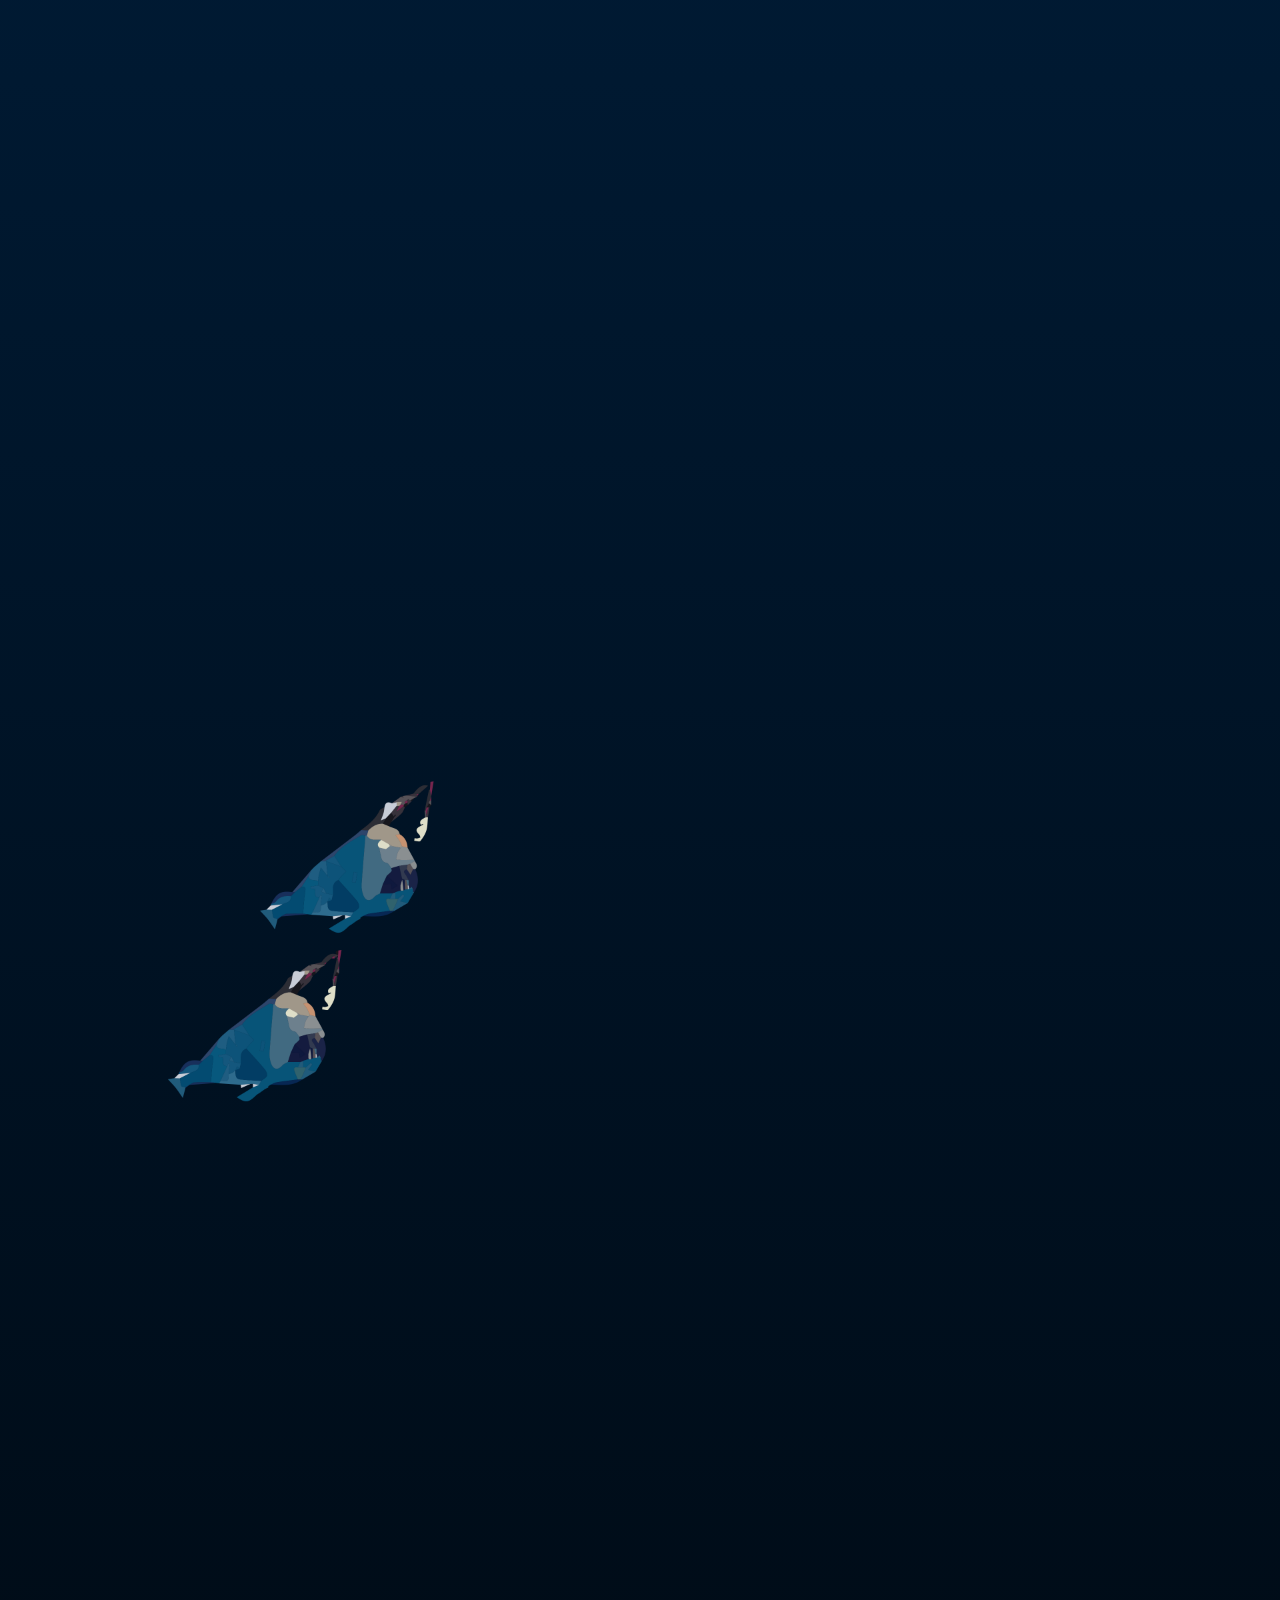
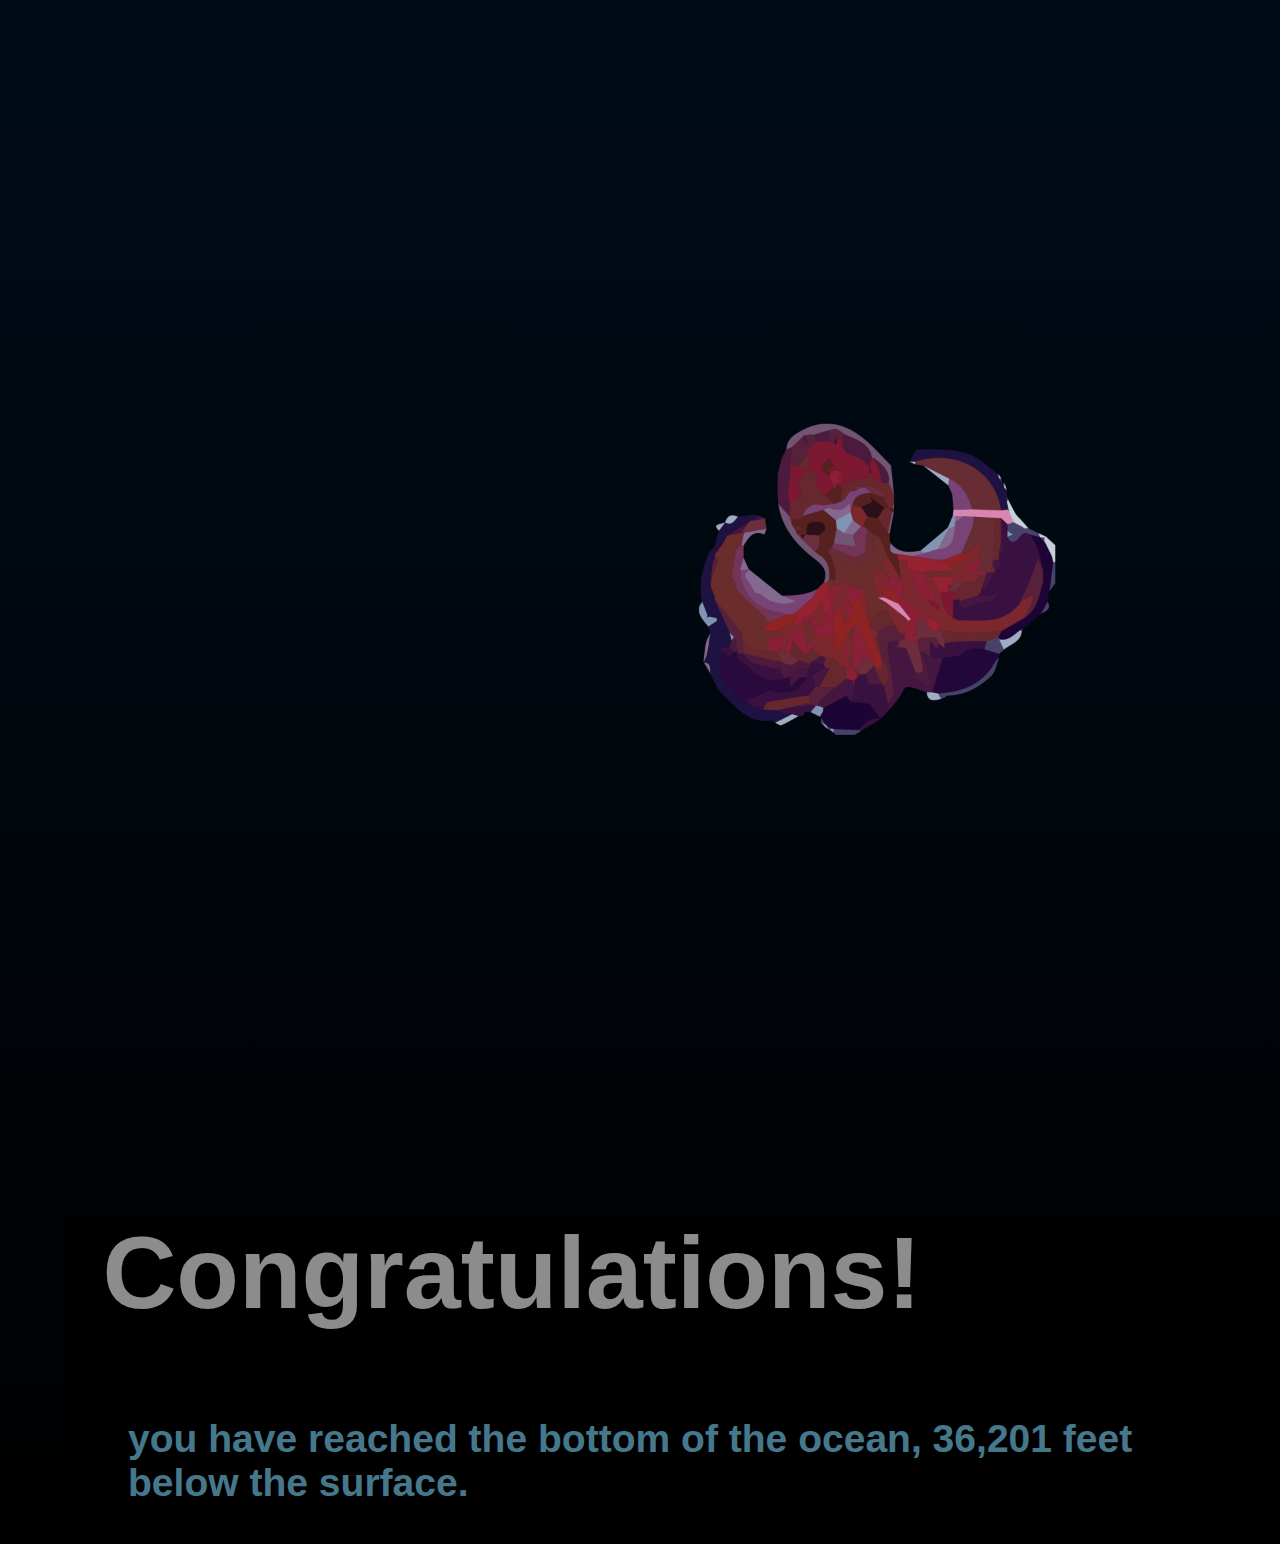
==== commit 3e1e8e7f: "Update index.html" ====
--- a/index.html
+++ b/index.html
@@ -392,10 +392,9 @@
       />
     </article>
     <footer>
-    <h2 id="congrats">CONGRATULATIONS!</h2>
+    <h2 id="congrats">Congratulations!</h2>
     <h3 id="message">
-      YOU HAVE REACHED THE BOTTOM OF THE MARIANA TRENCH, 36,201 FEET BELOW THE
-      SURFACE.
+      you have reached the bottom of the ocean, 36,201 feet below the surface.
     </h3>
   </footer>
     <button onclick="topFunction()" id="rtsBtn" title="Return to surface">
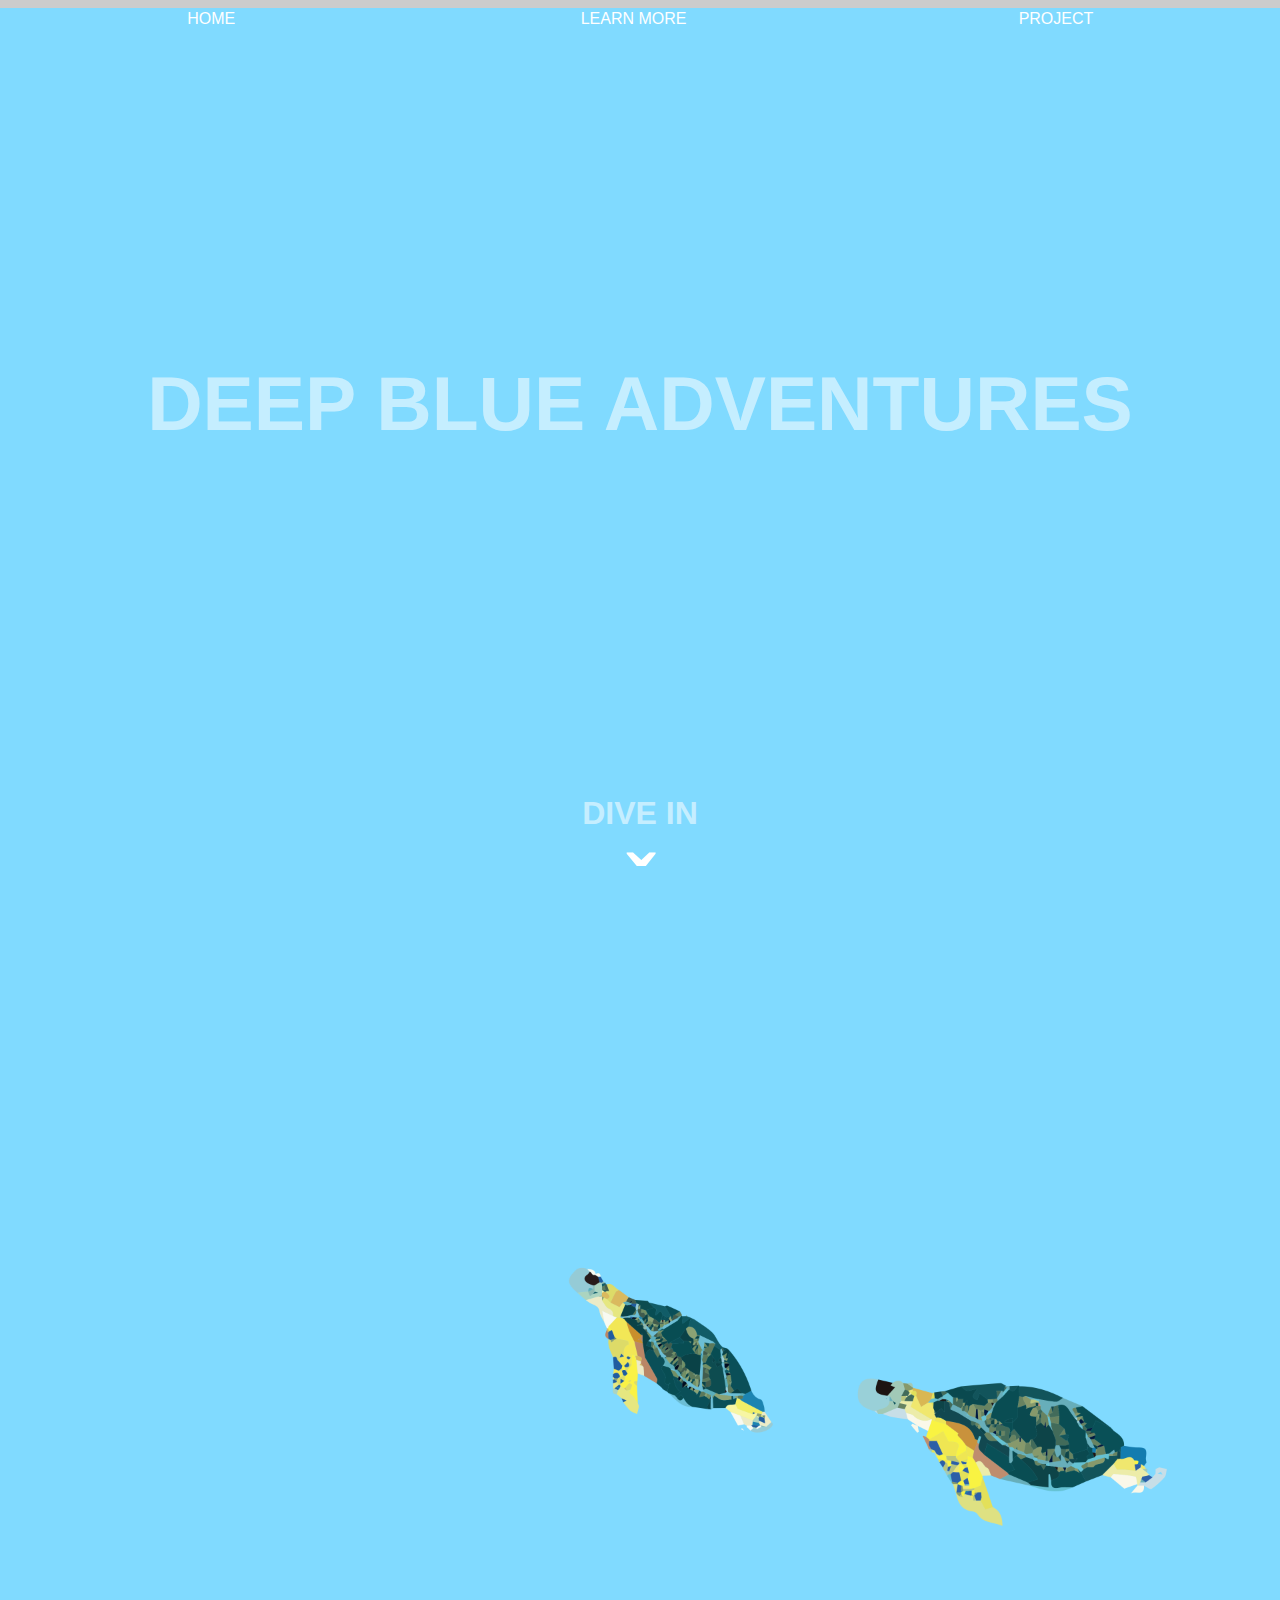
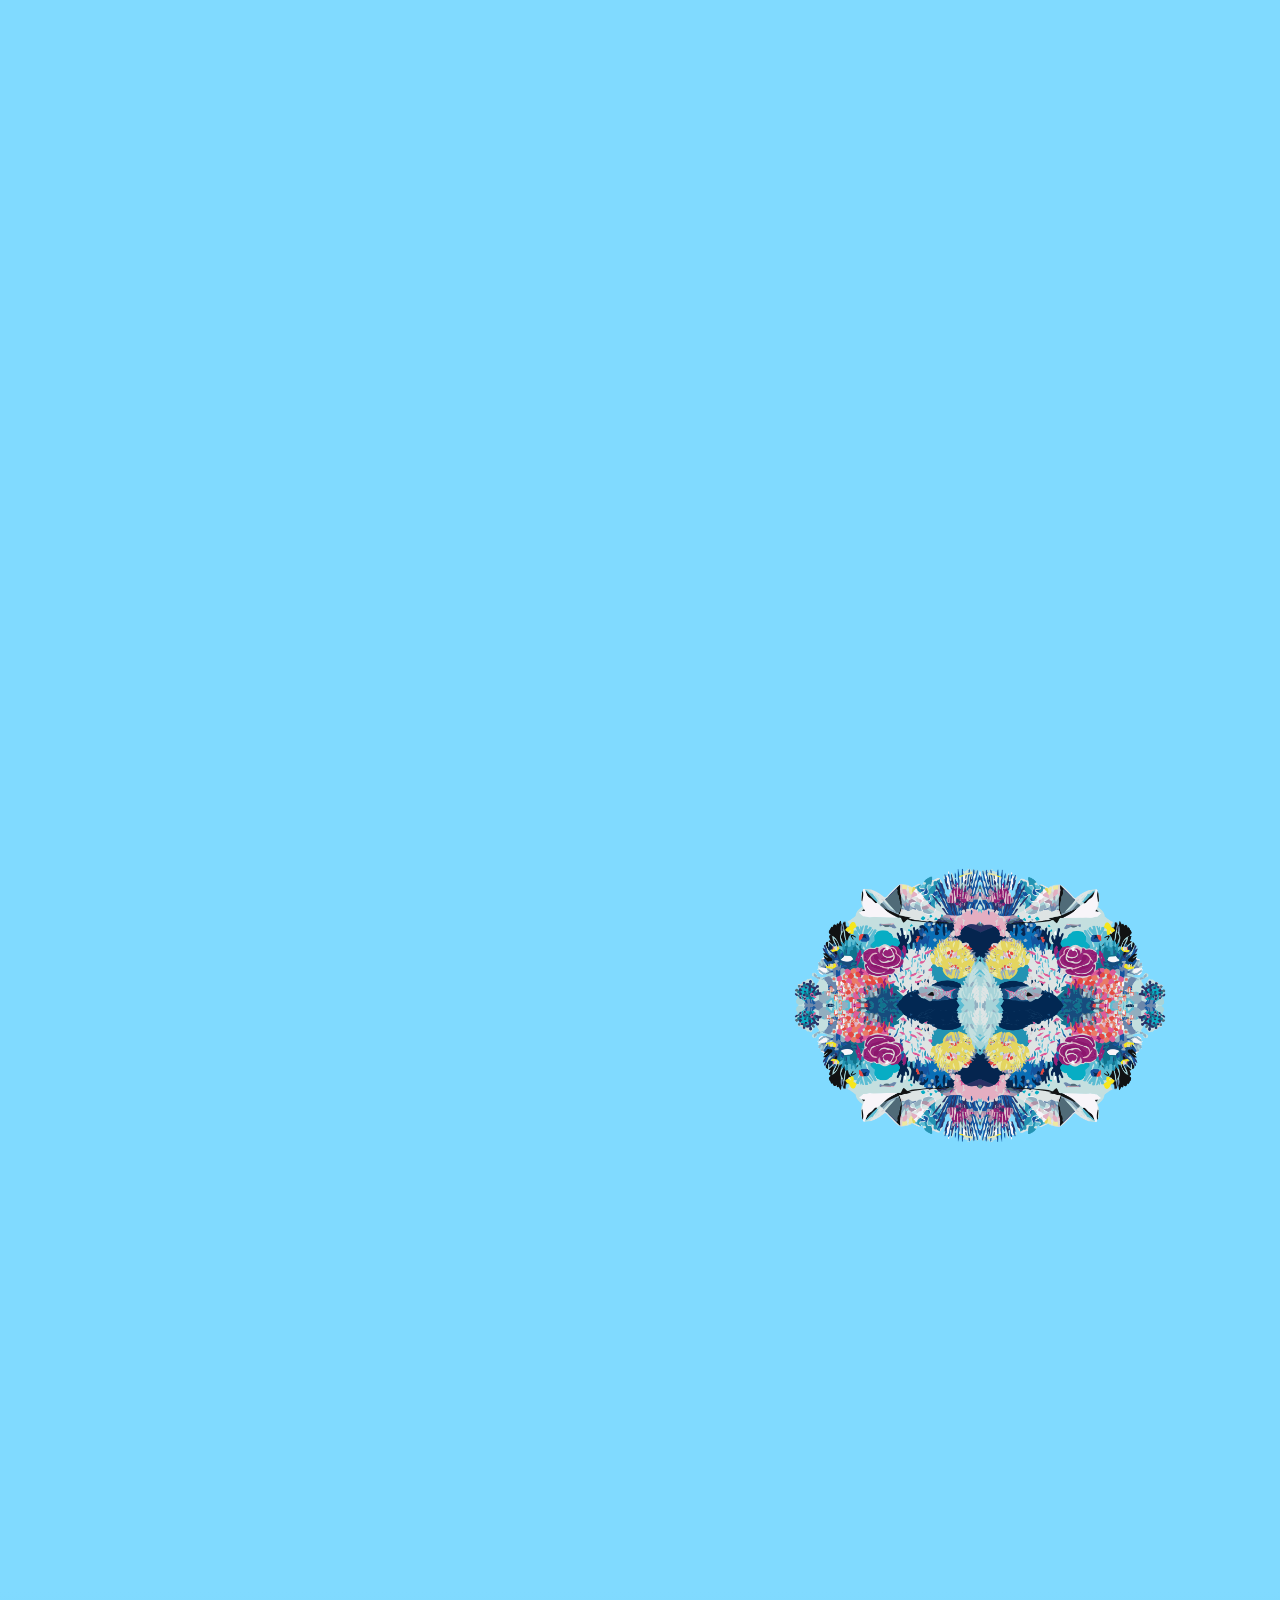
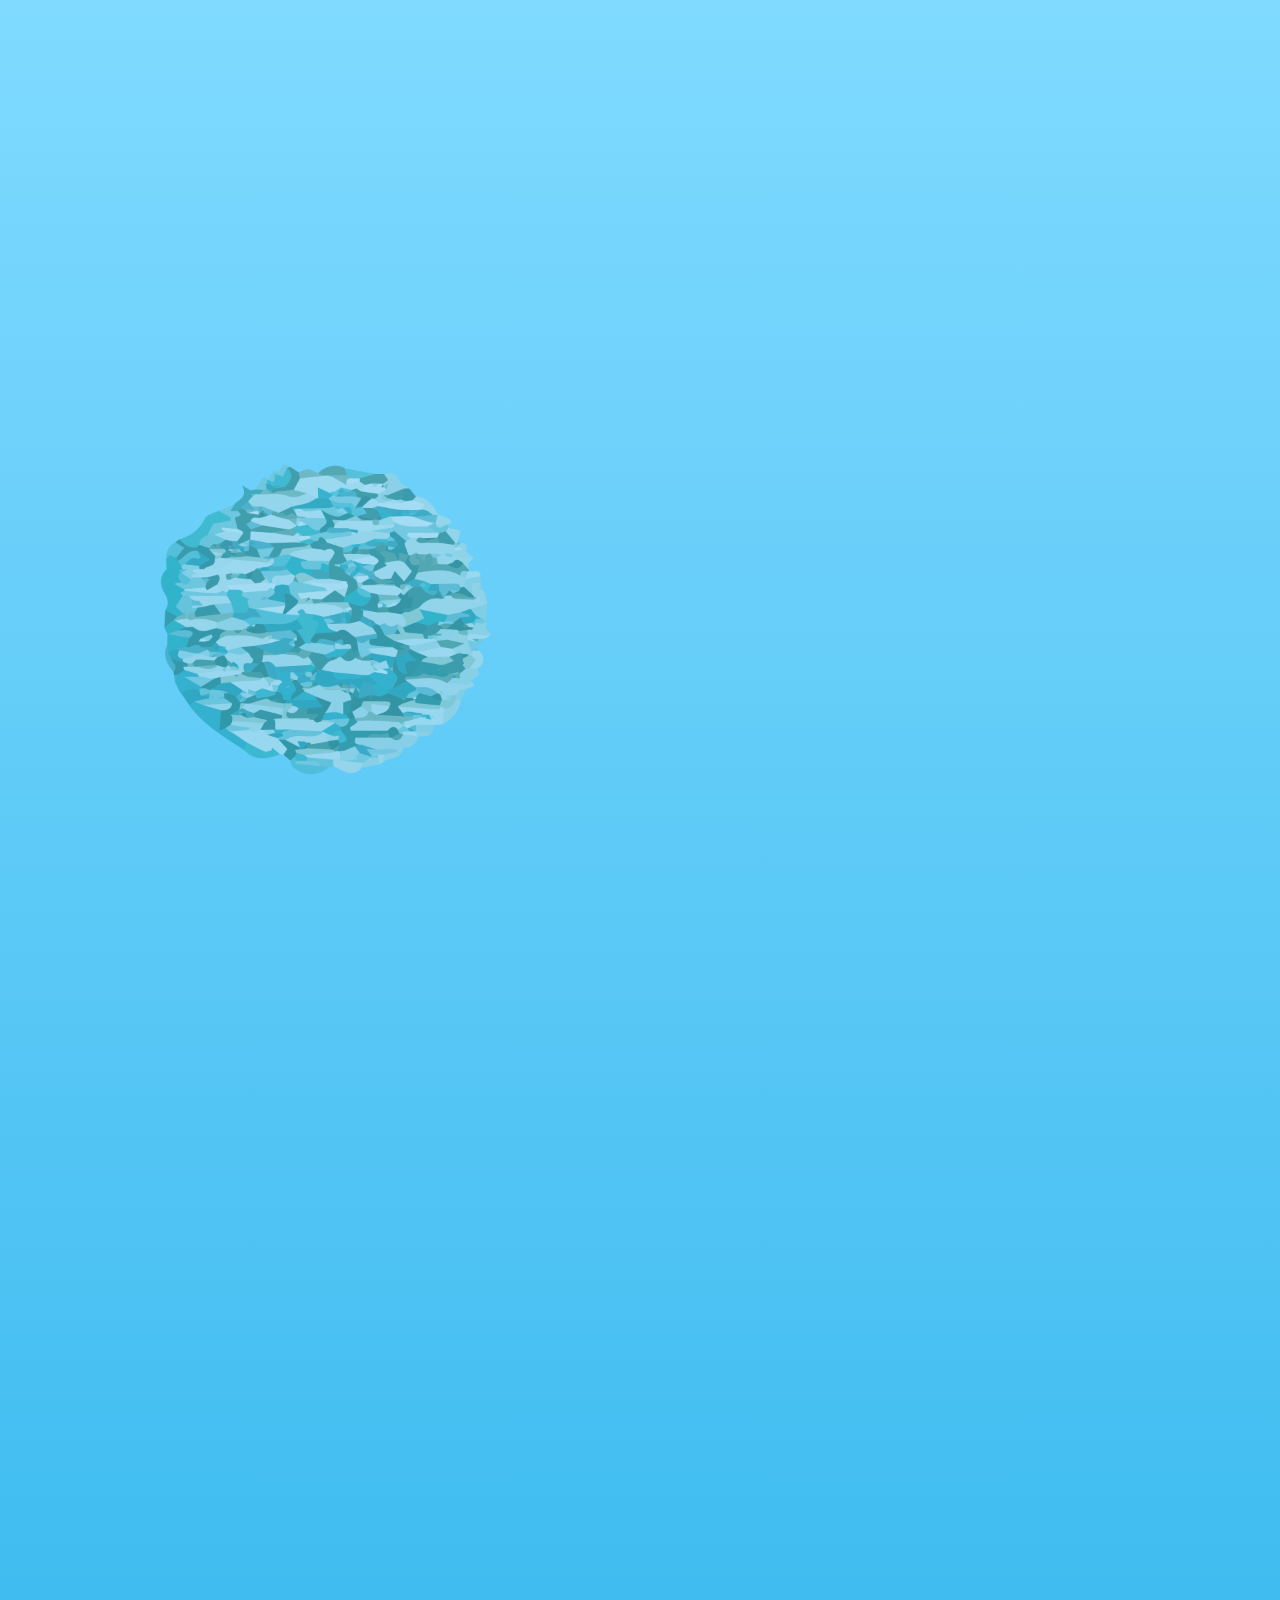
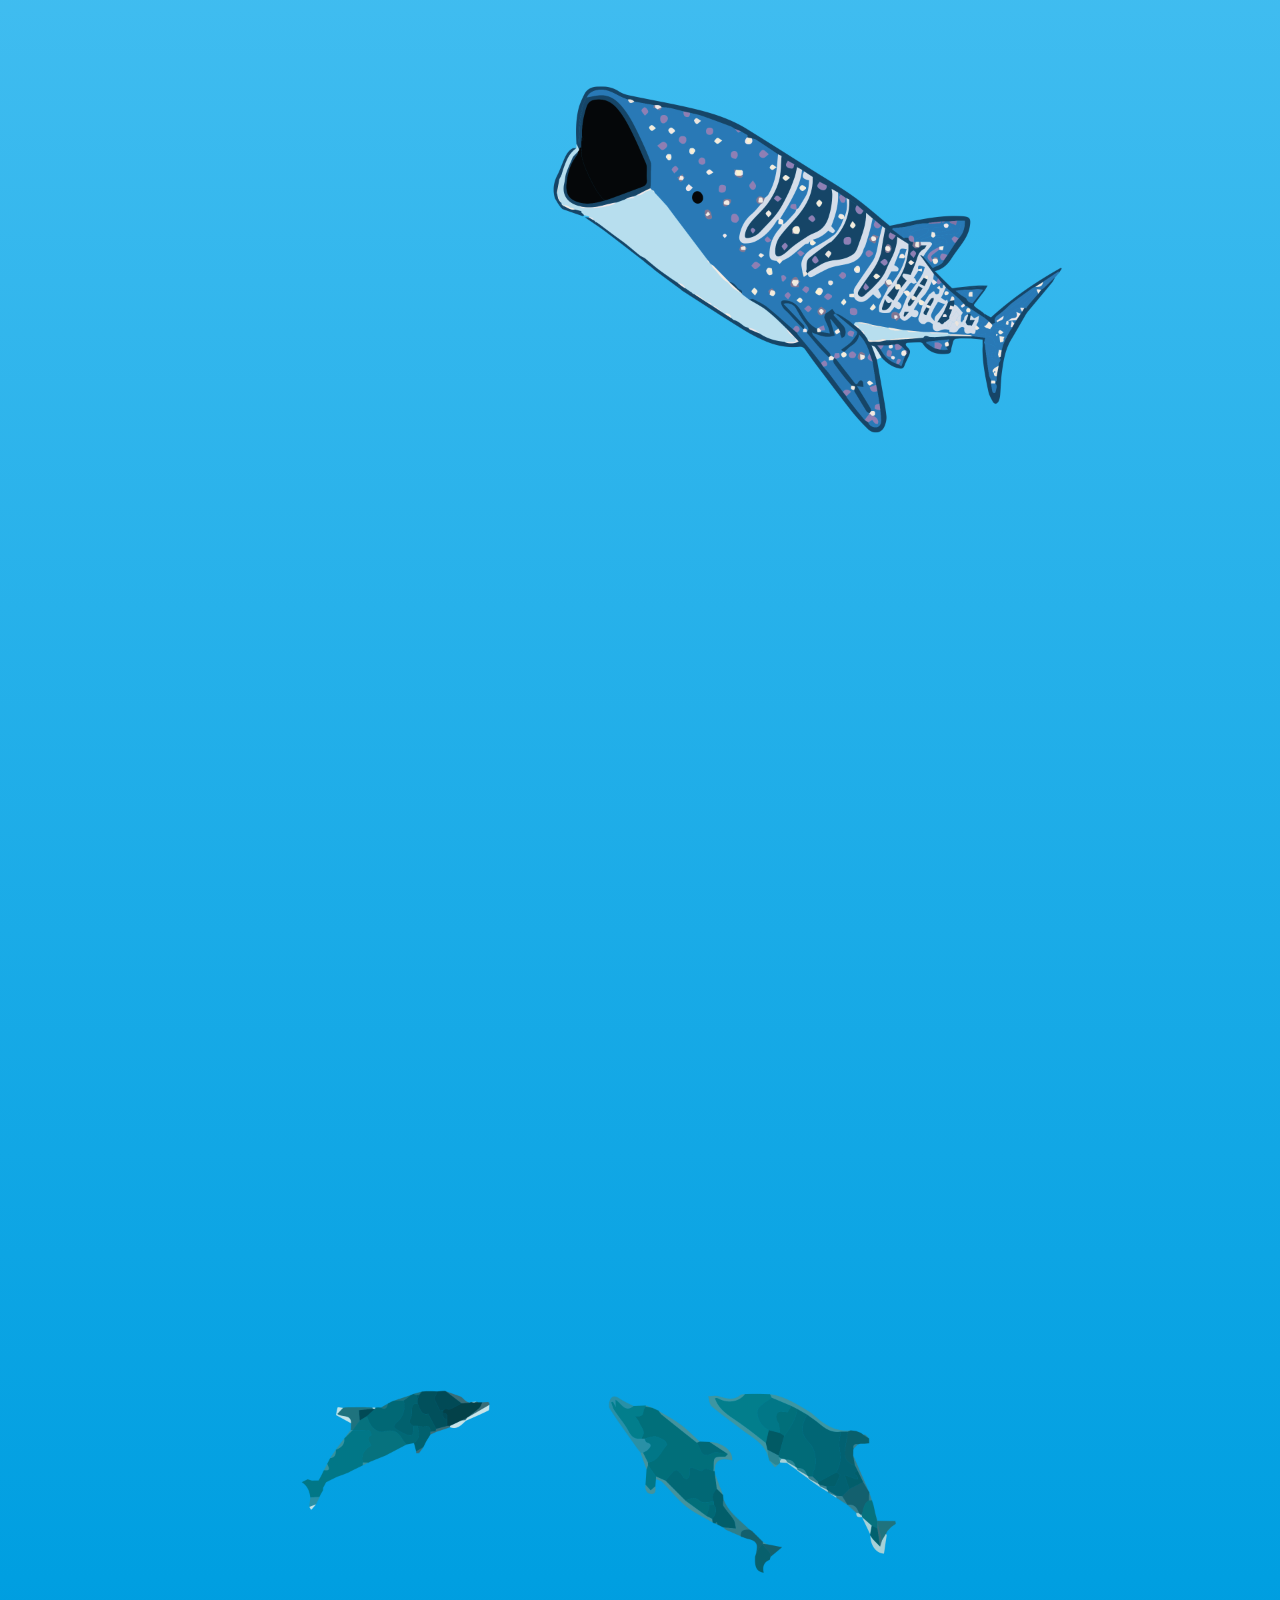
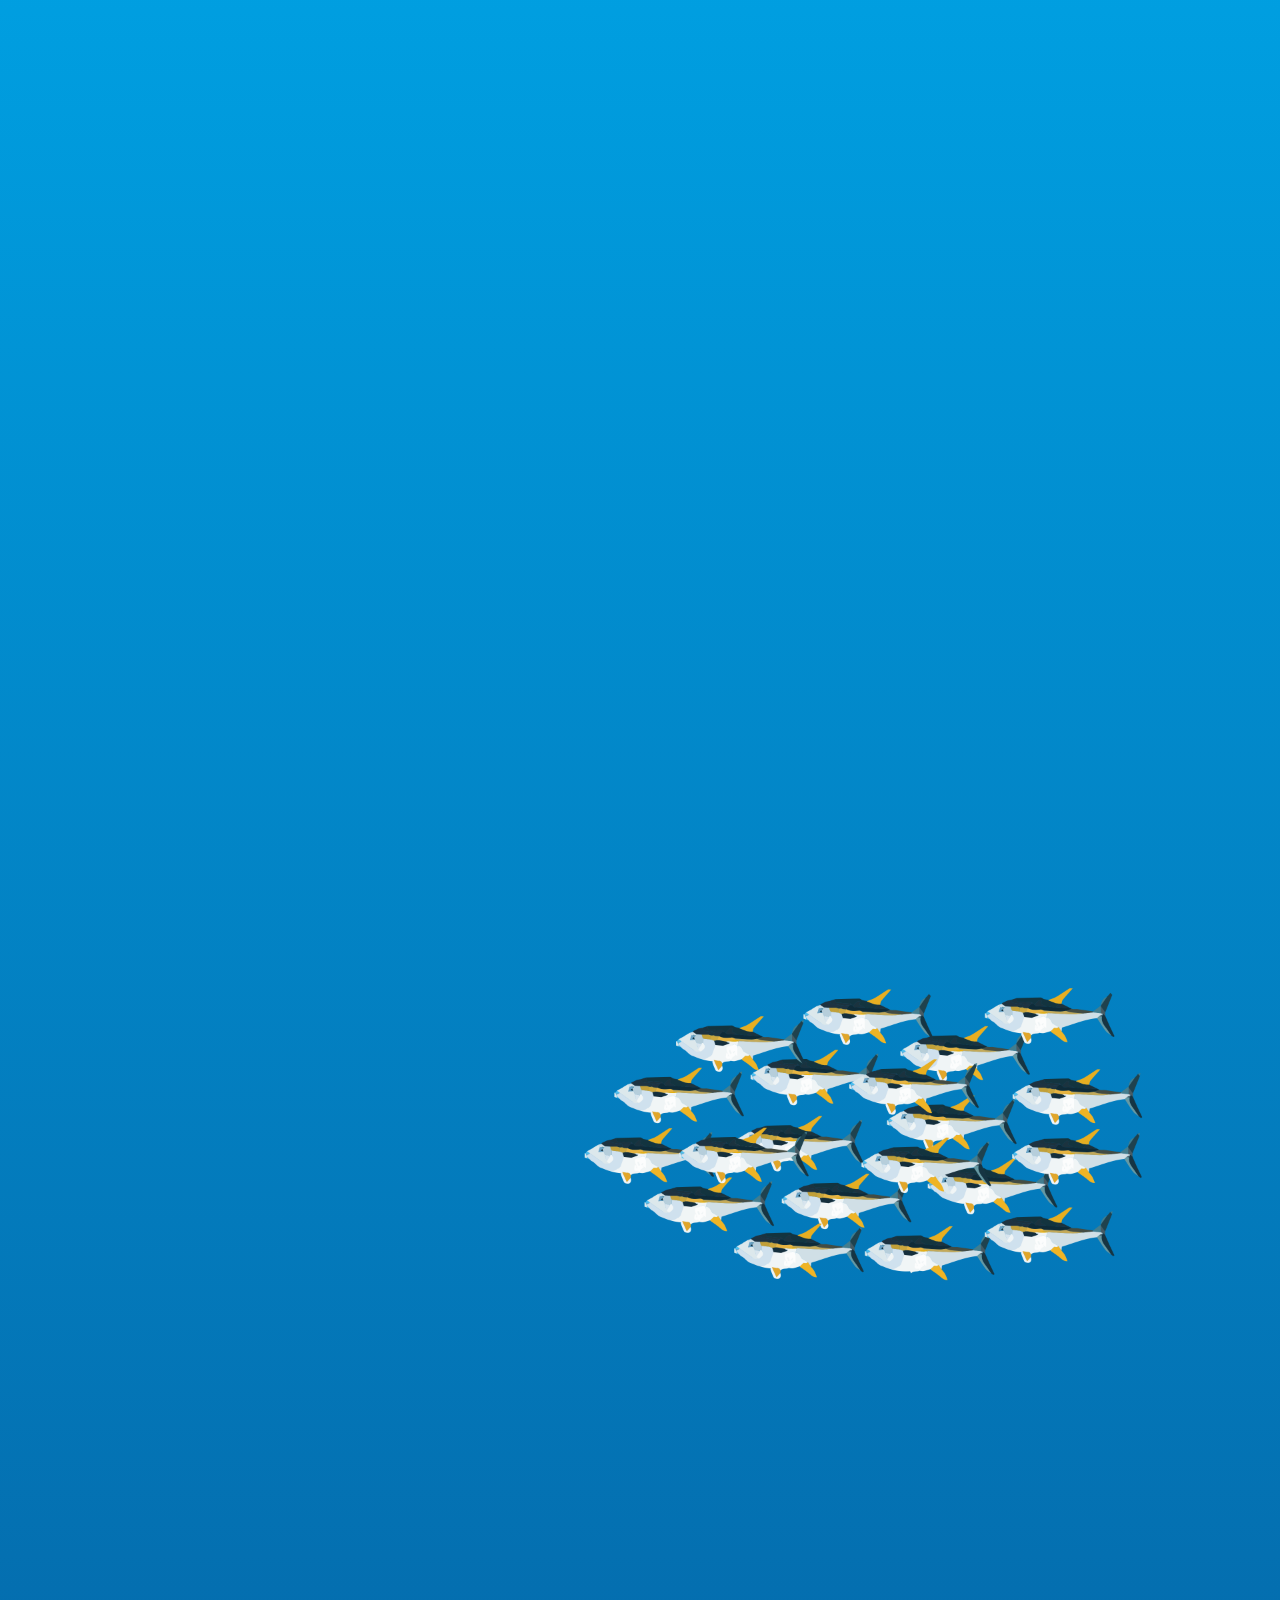
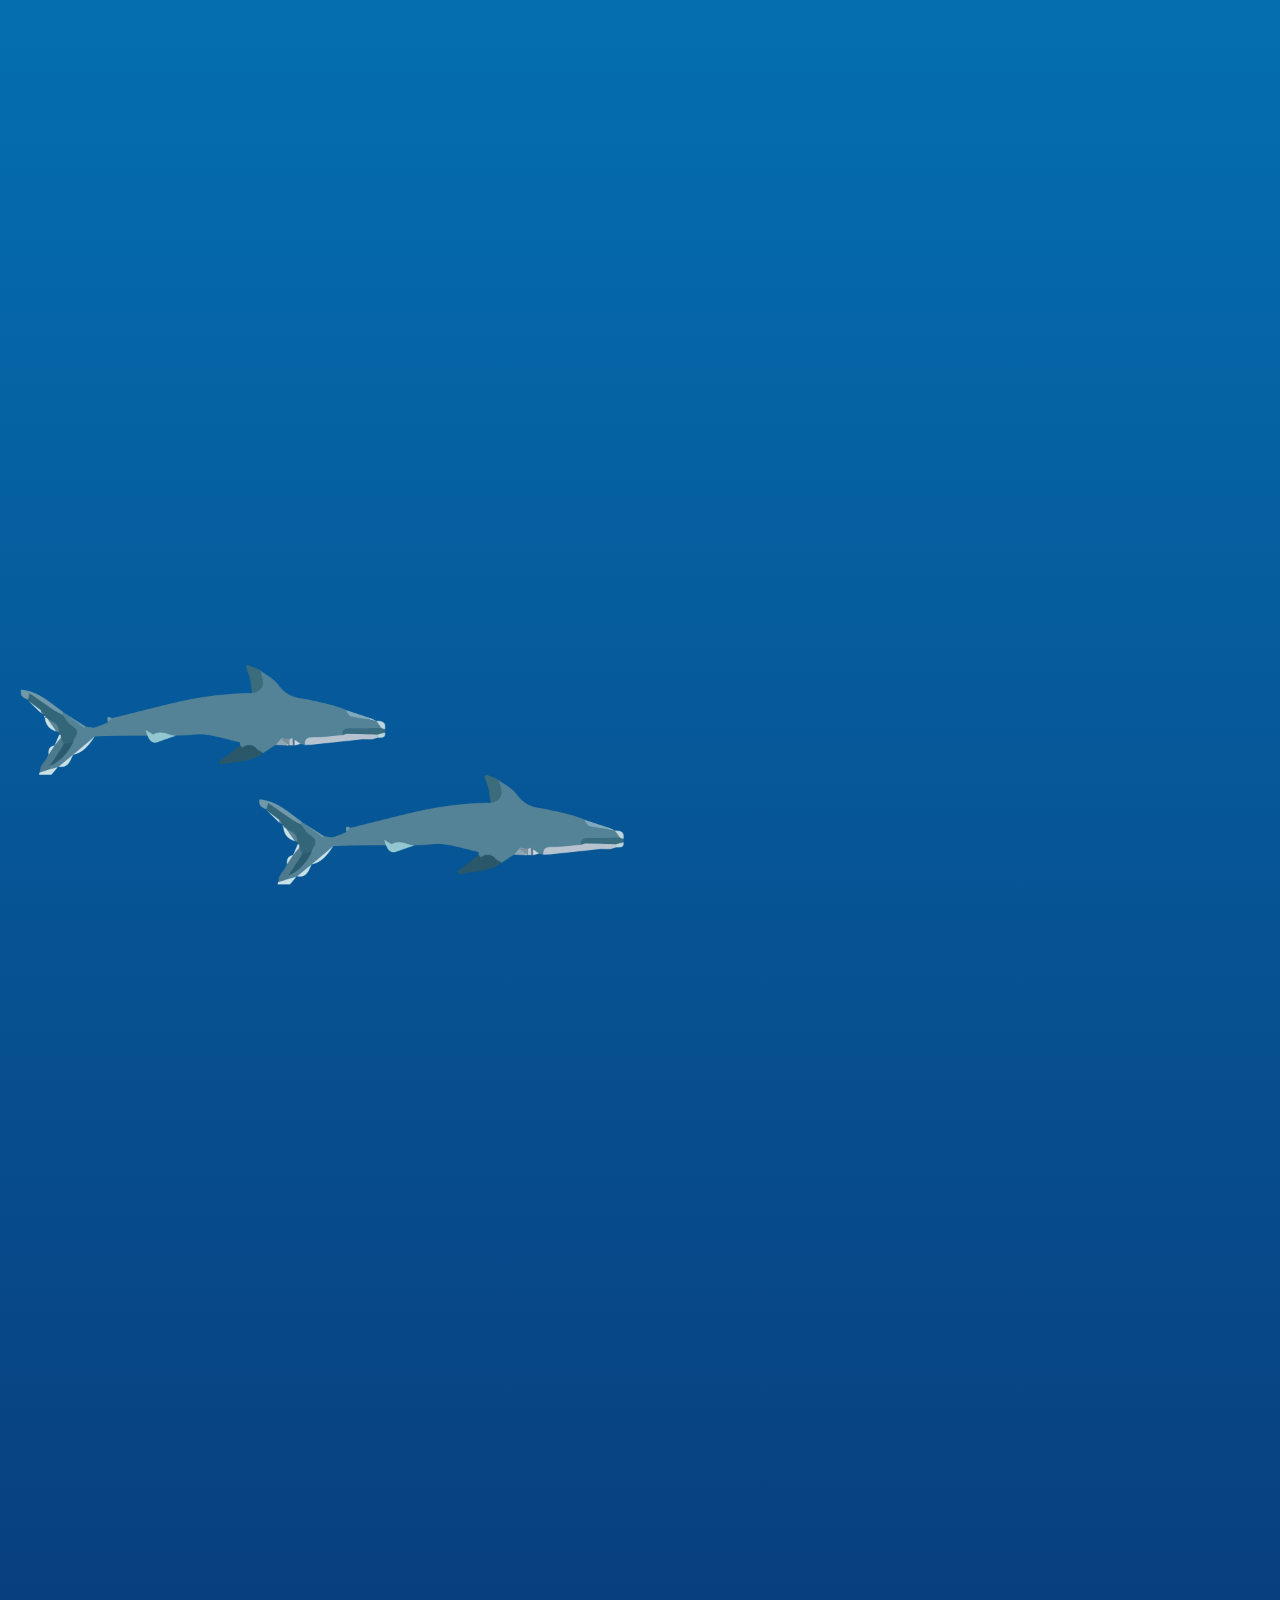
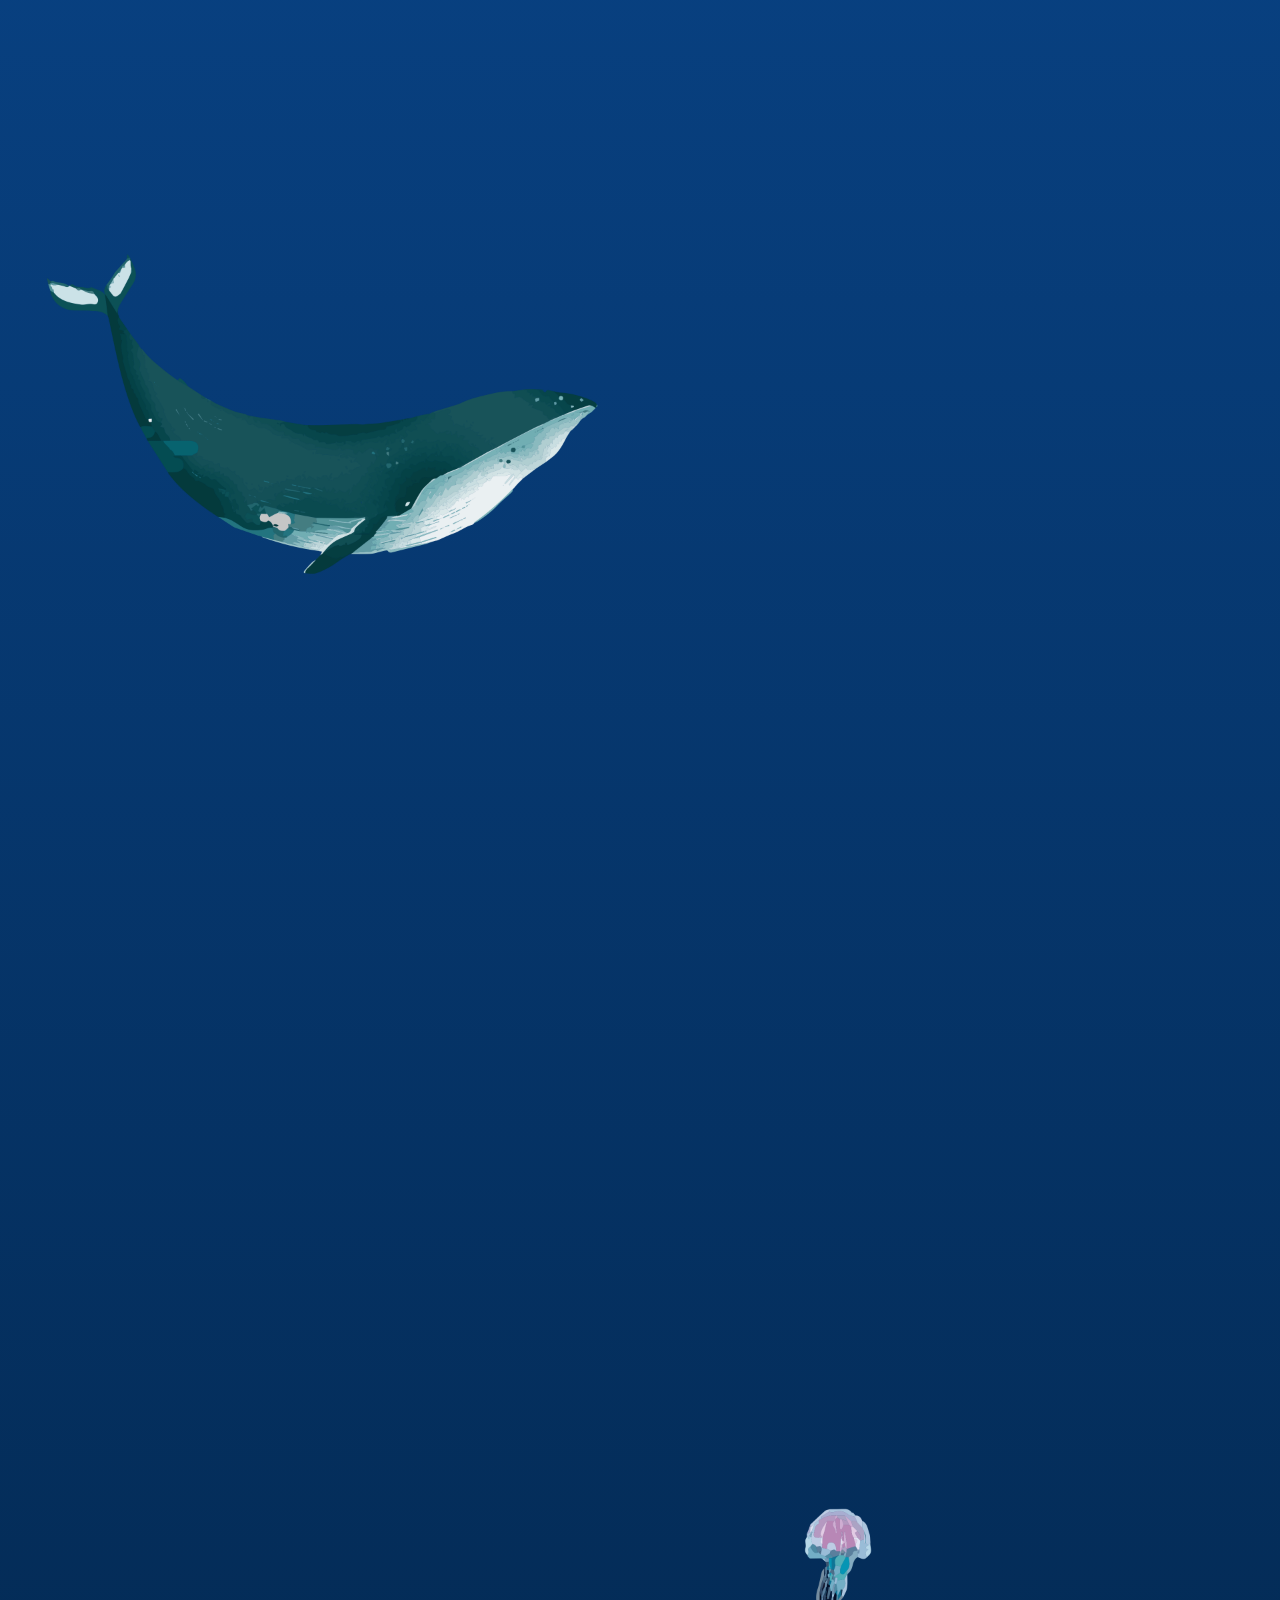
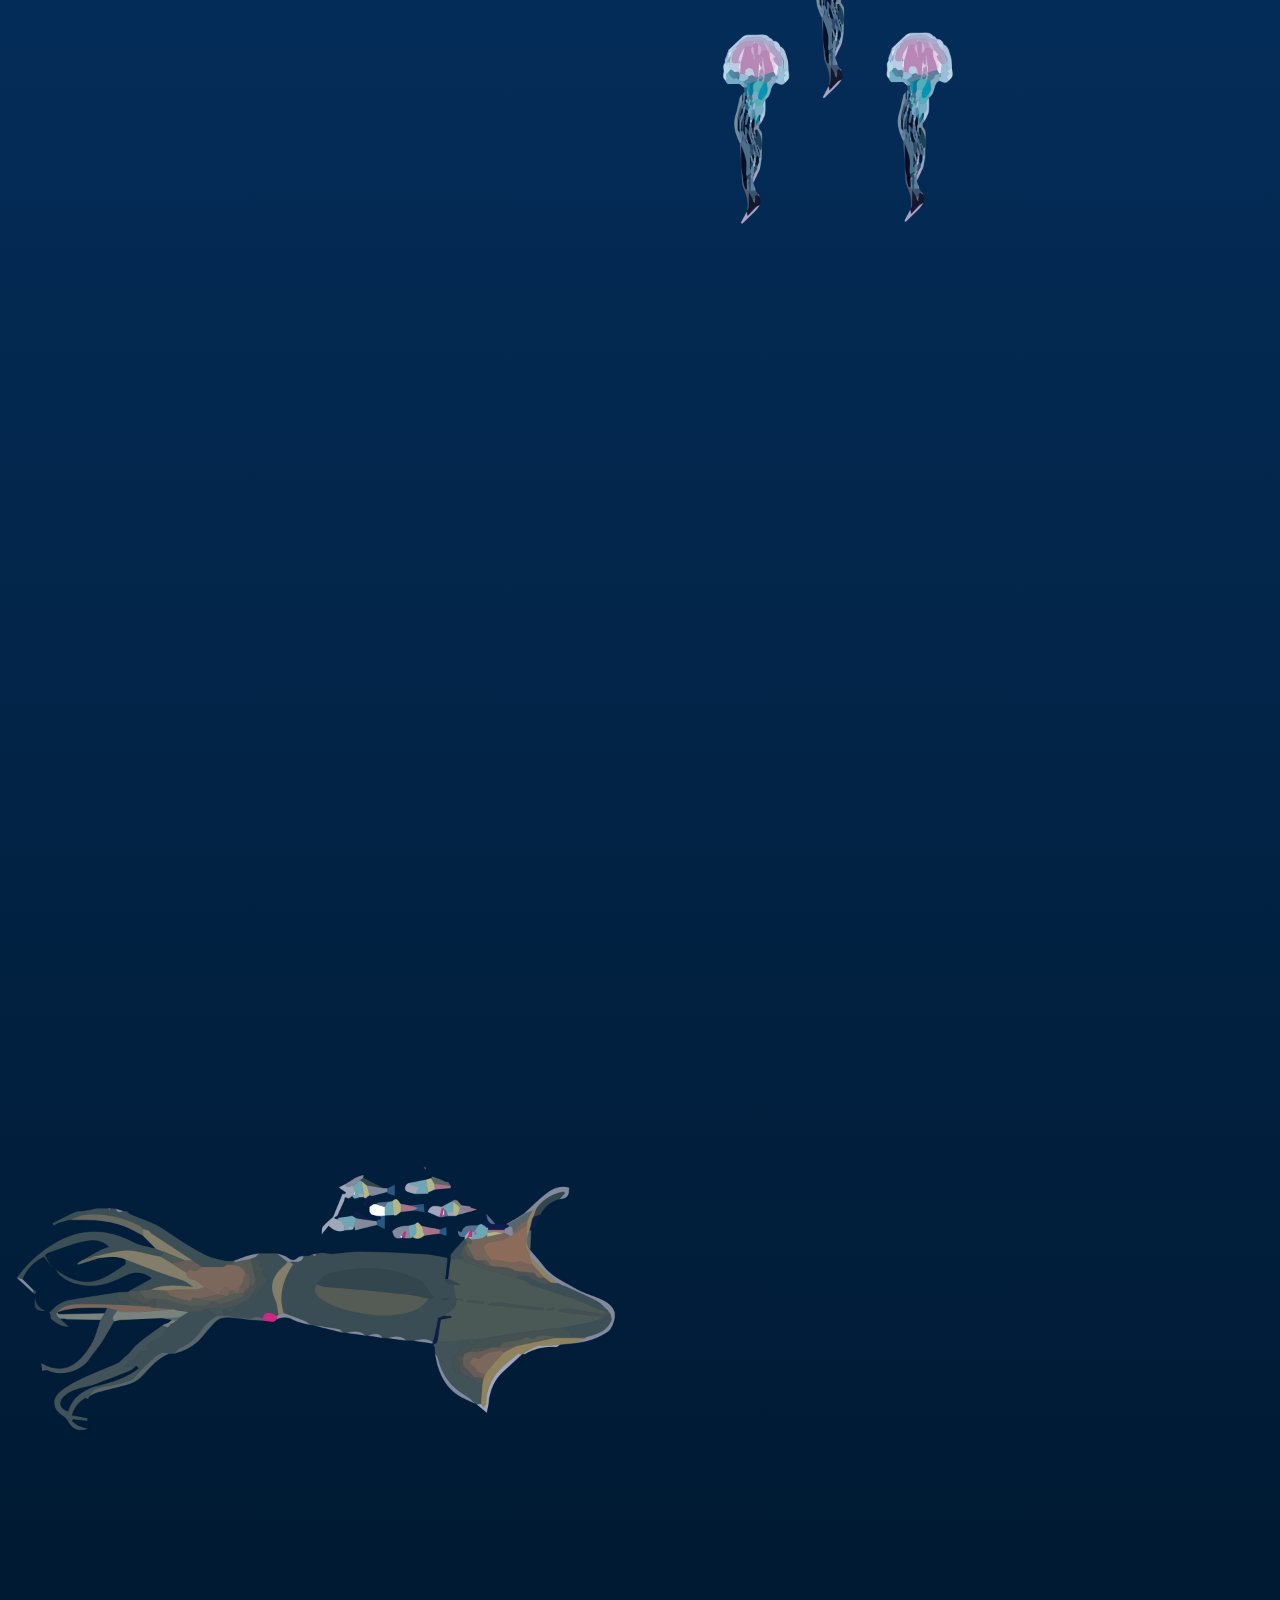
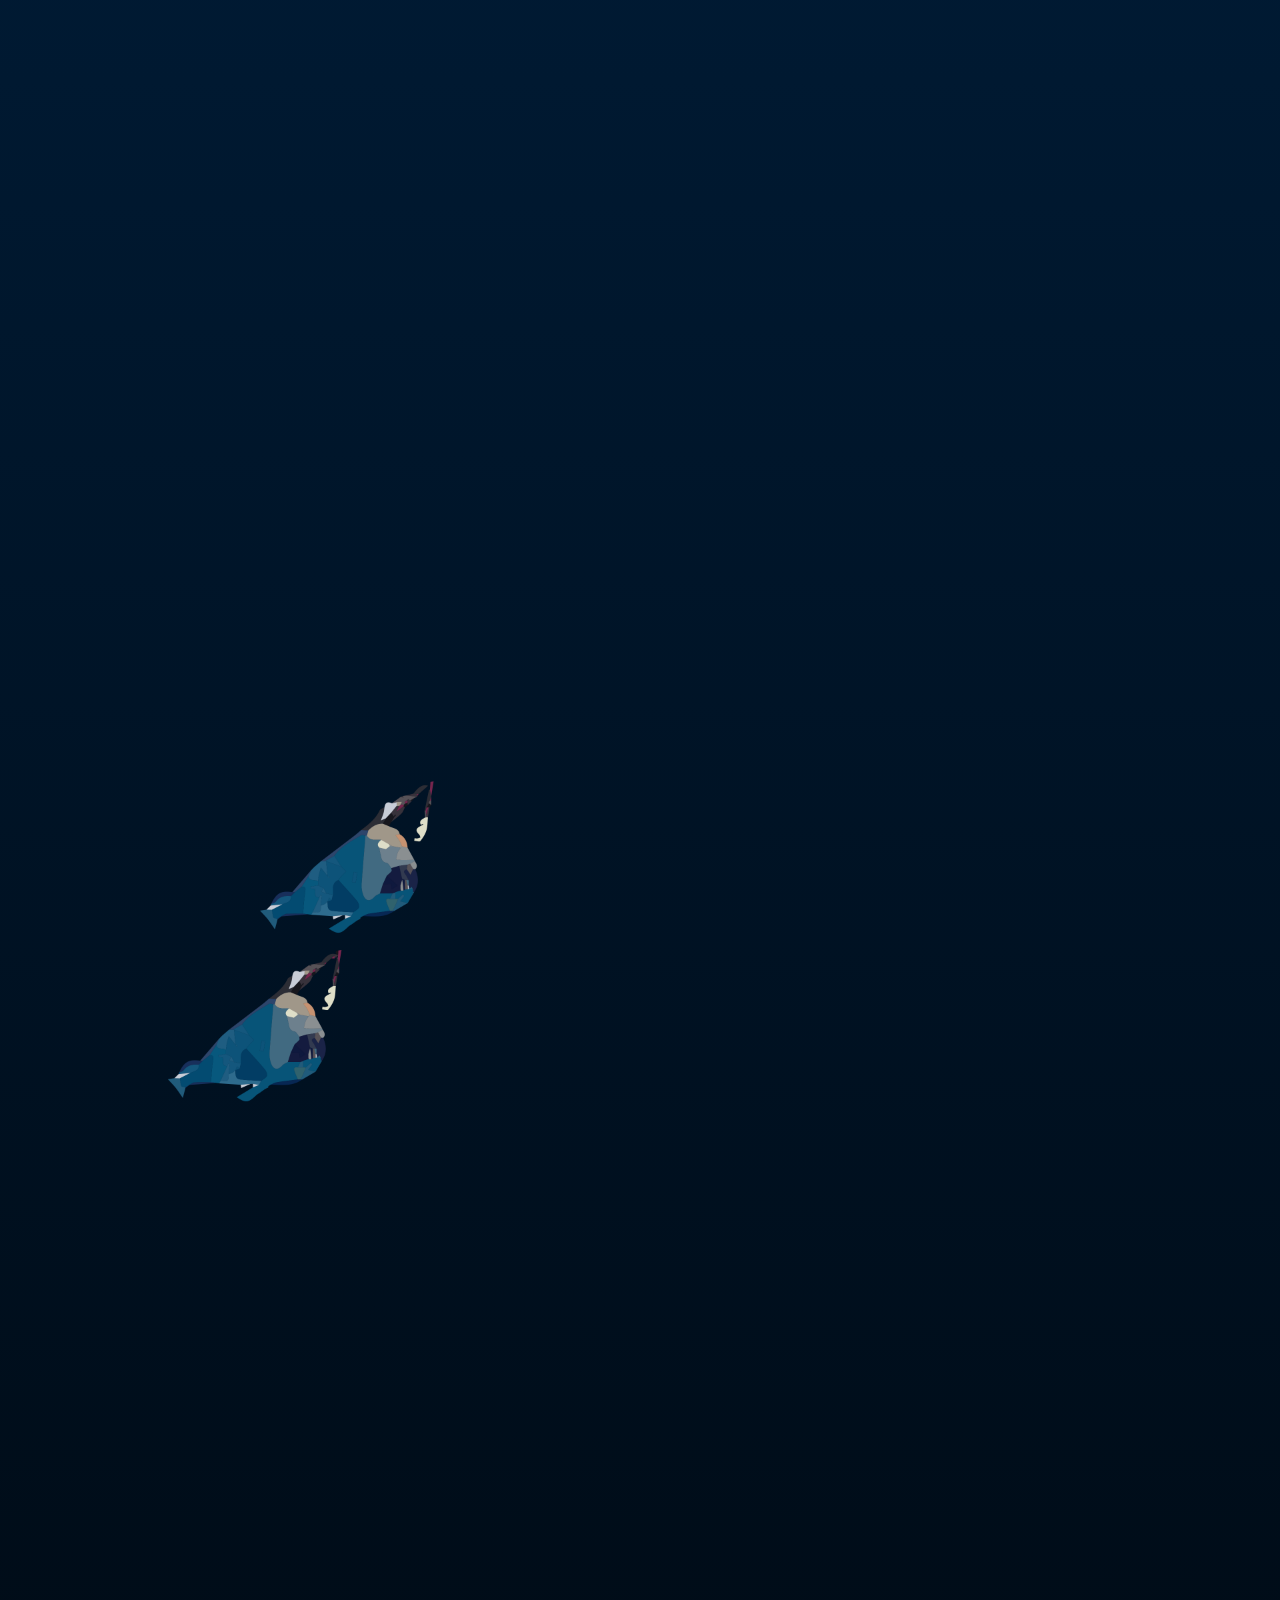
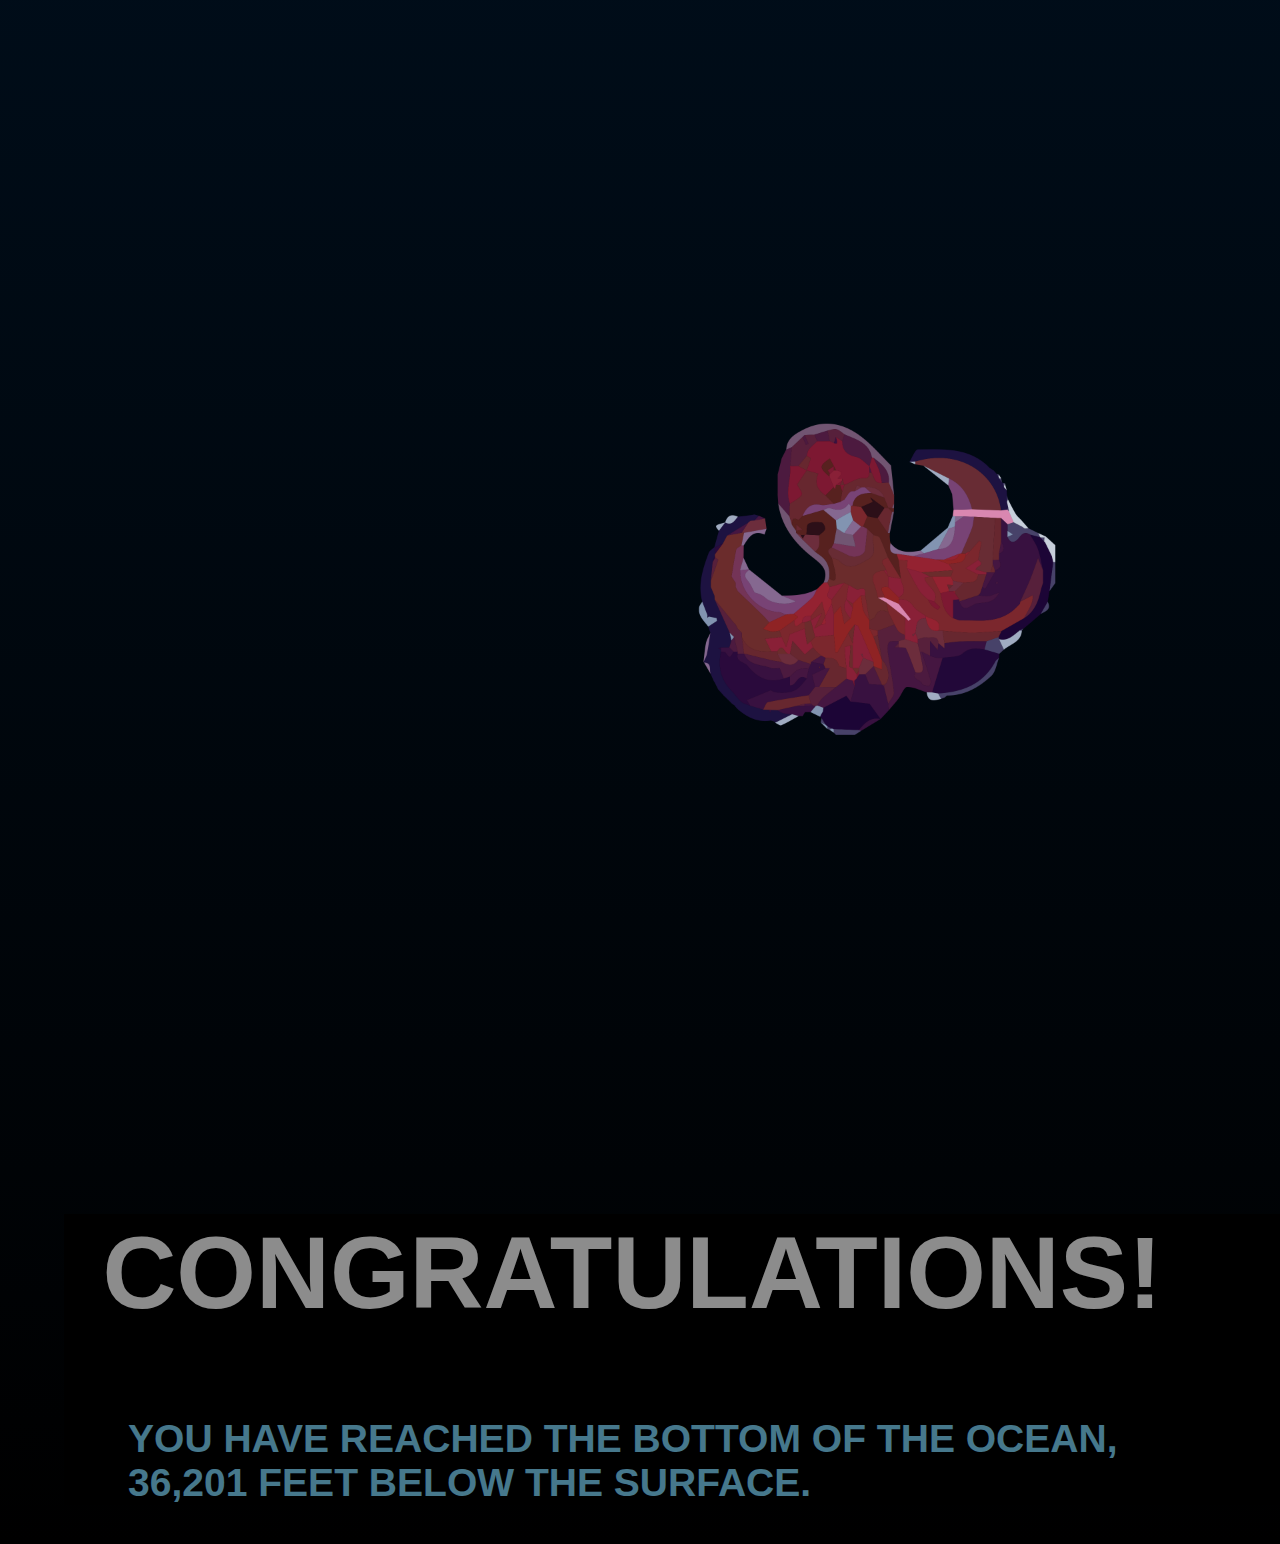
==== commit 9871c57a: "Update index.html" ====
--- a/index.html
+++ b/index.html
@@ -397,7 +397,7 @@
       you have reached the bottom of the ocean, 36,201 feet below the surface.
     </h3>
   </footer>
-    <button onclick="topFunction()" id="rtsBtn" title="Return to surface">
+    <button class="topFunction()" id="rtsBtn" title="Return to surface">
       Return to Surface
     </button>
   </body>
--- a/styles.css
+++ b/styles.css
@@ -640,3 +640,11 @@
   background: #084080;
   width: 0%;
 }
+
+#message{
+  text-transform: uppercase;
+}
+
+#congrats{
+  text-transform: uppercase;
+}
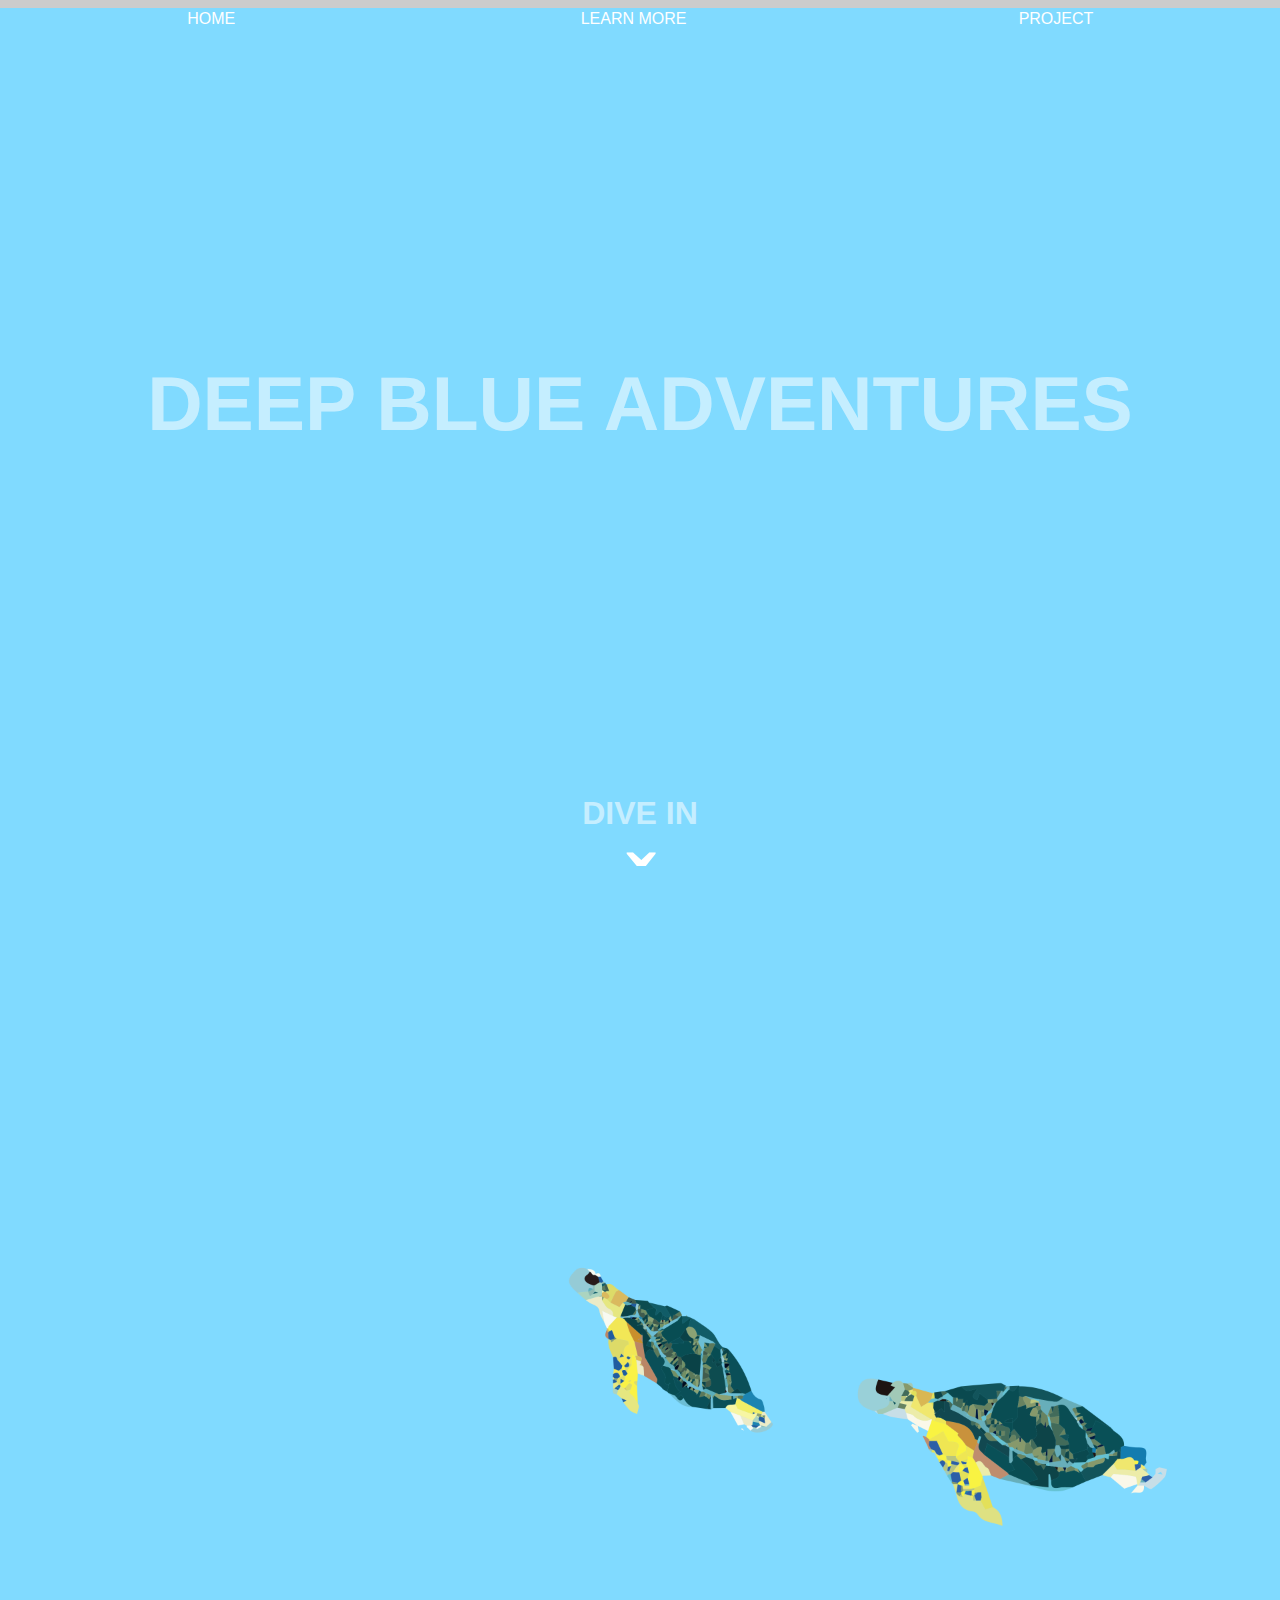
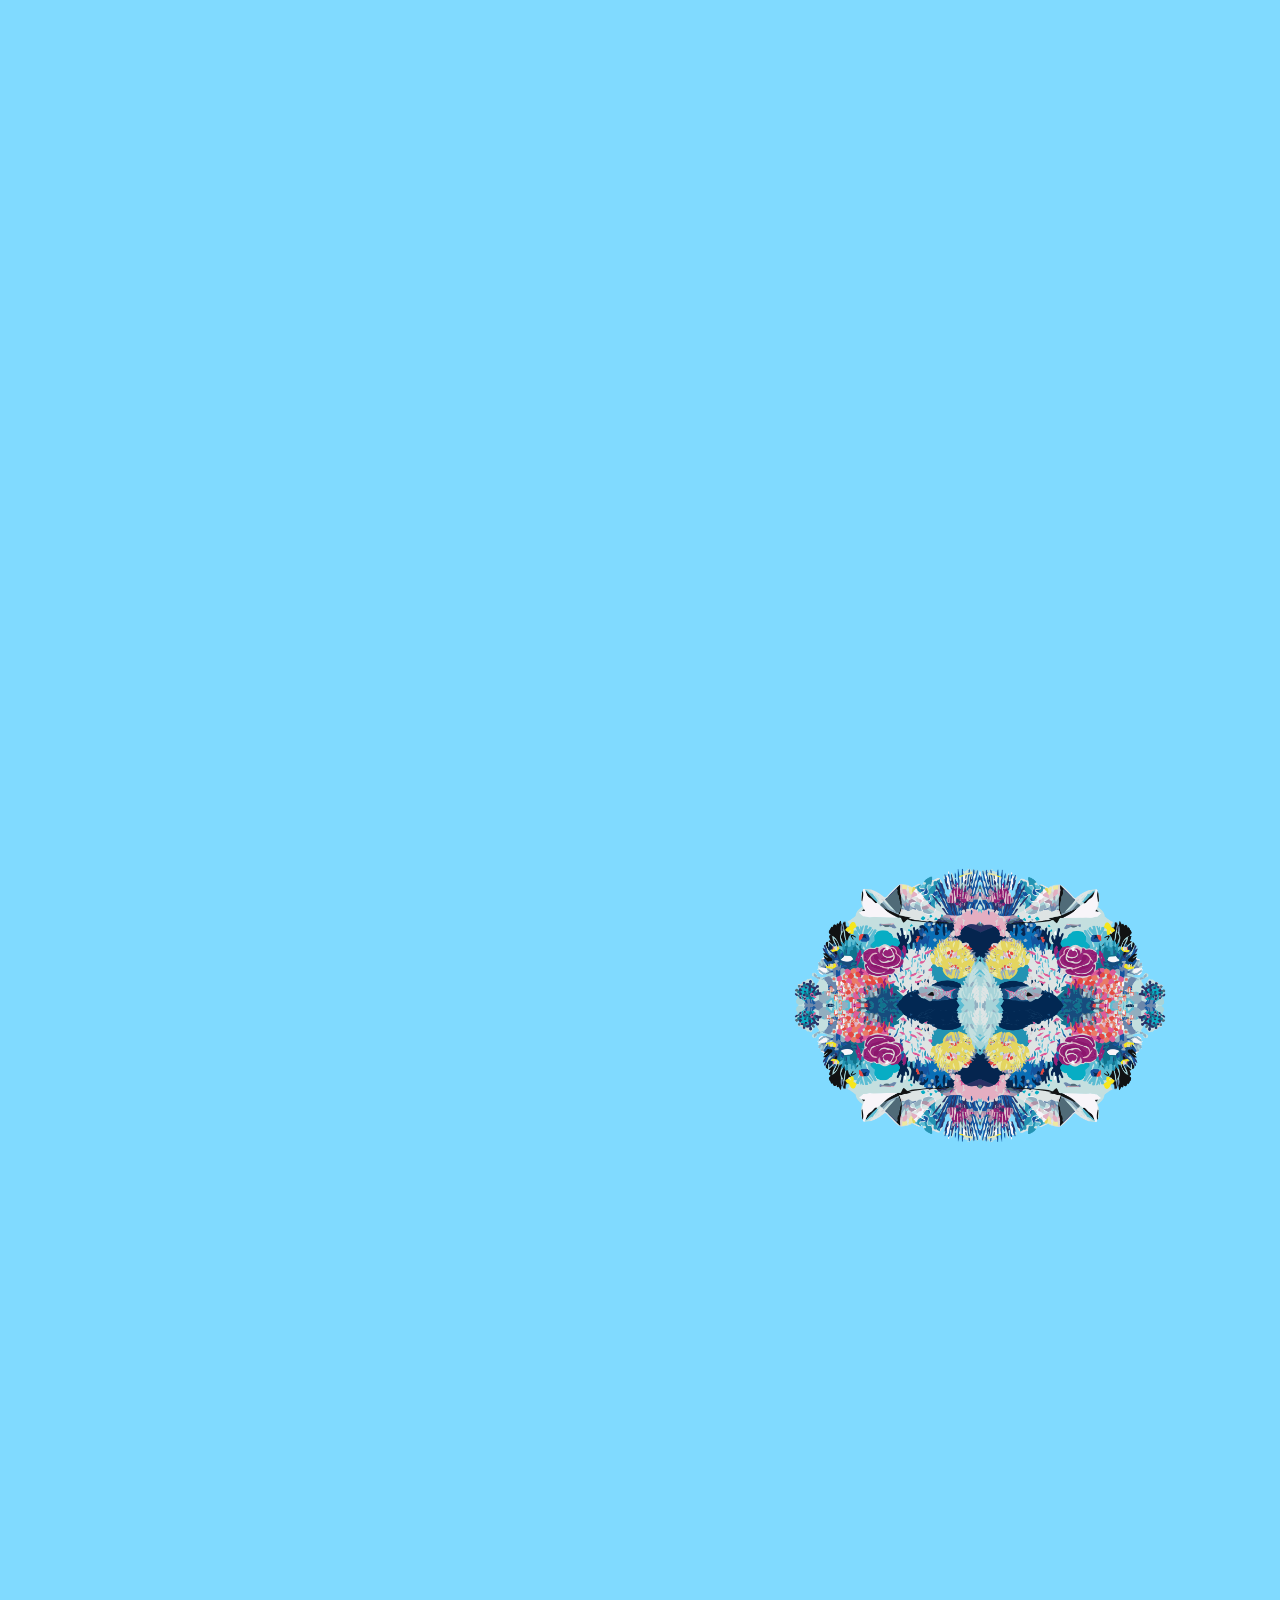
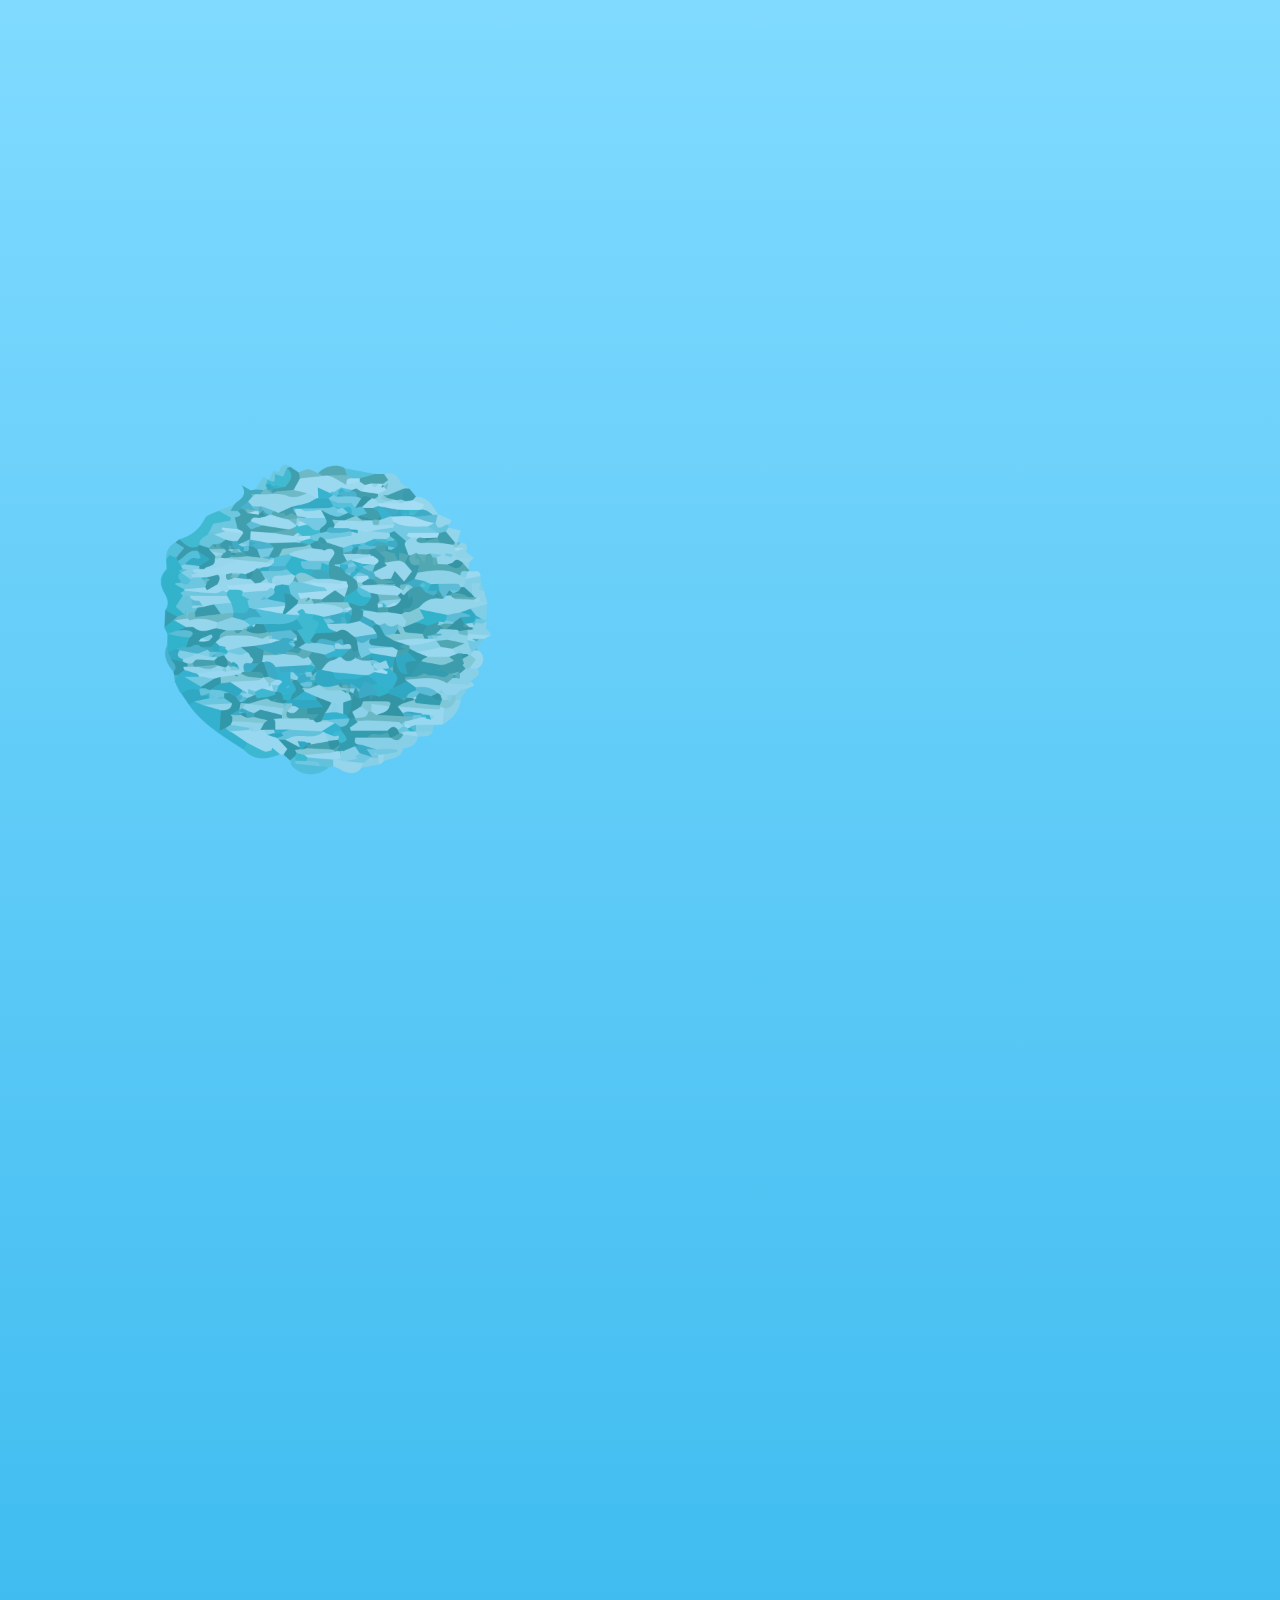
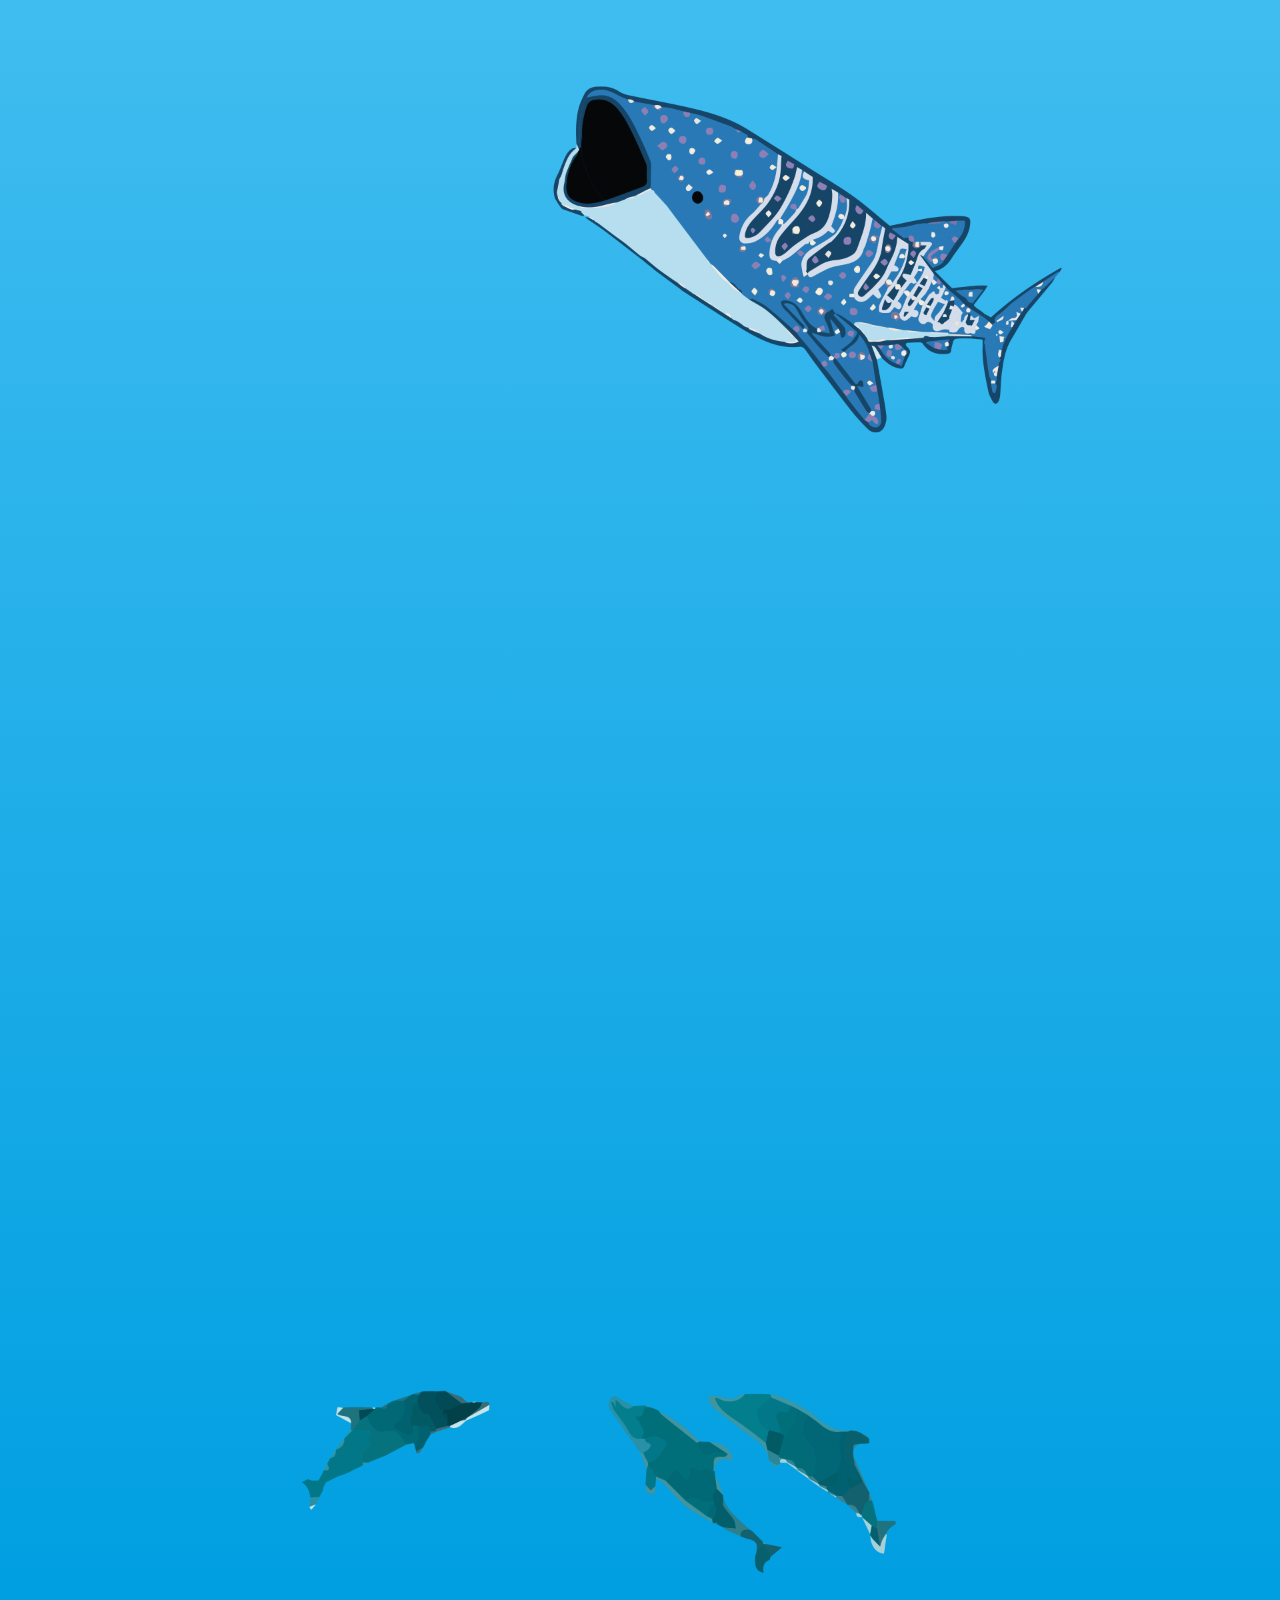
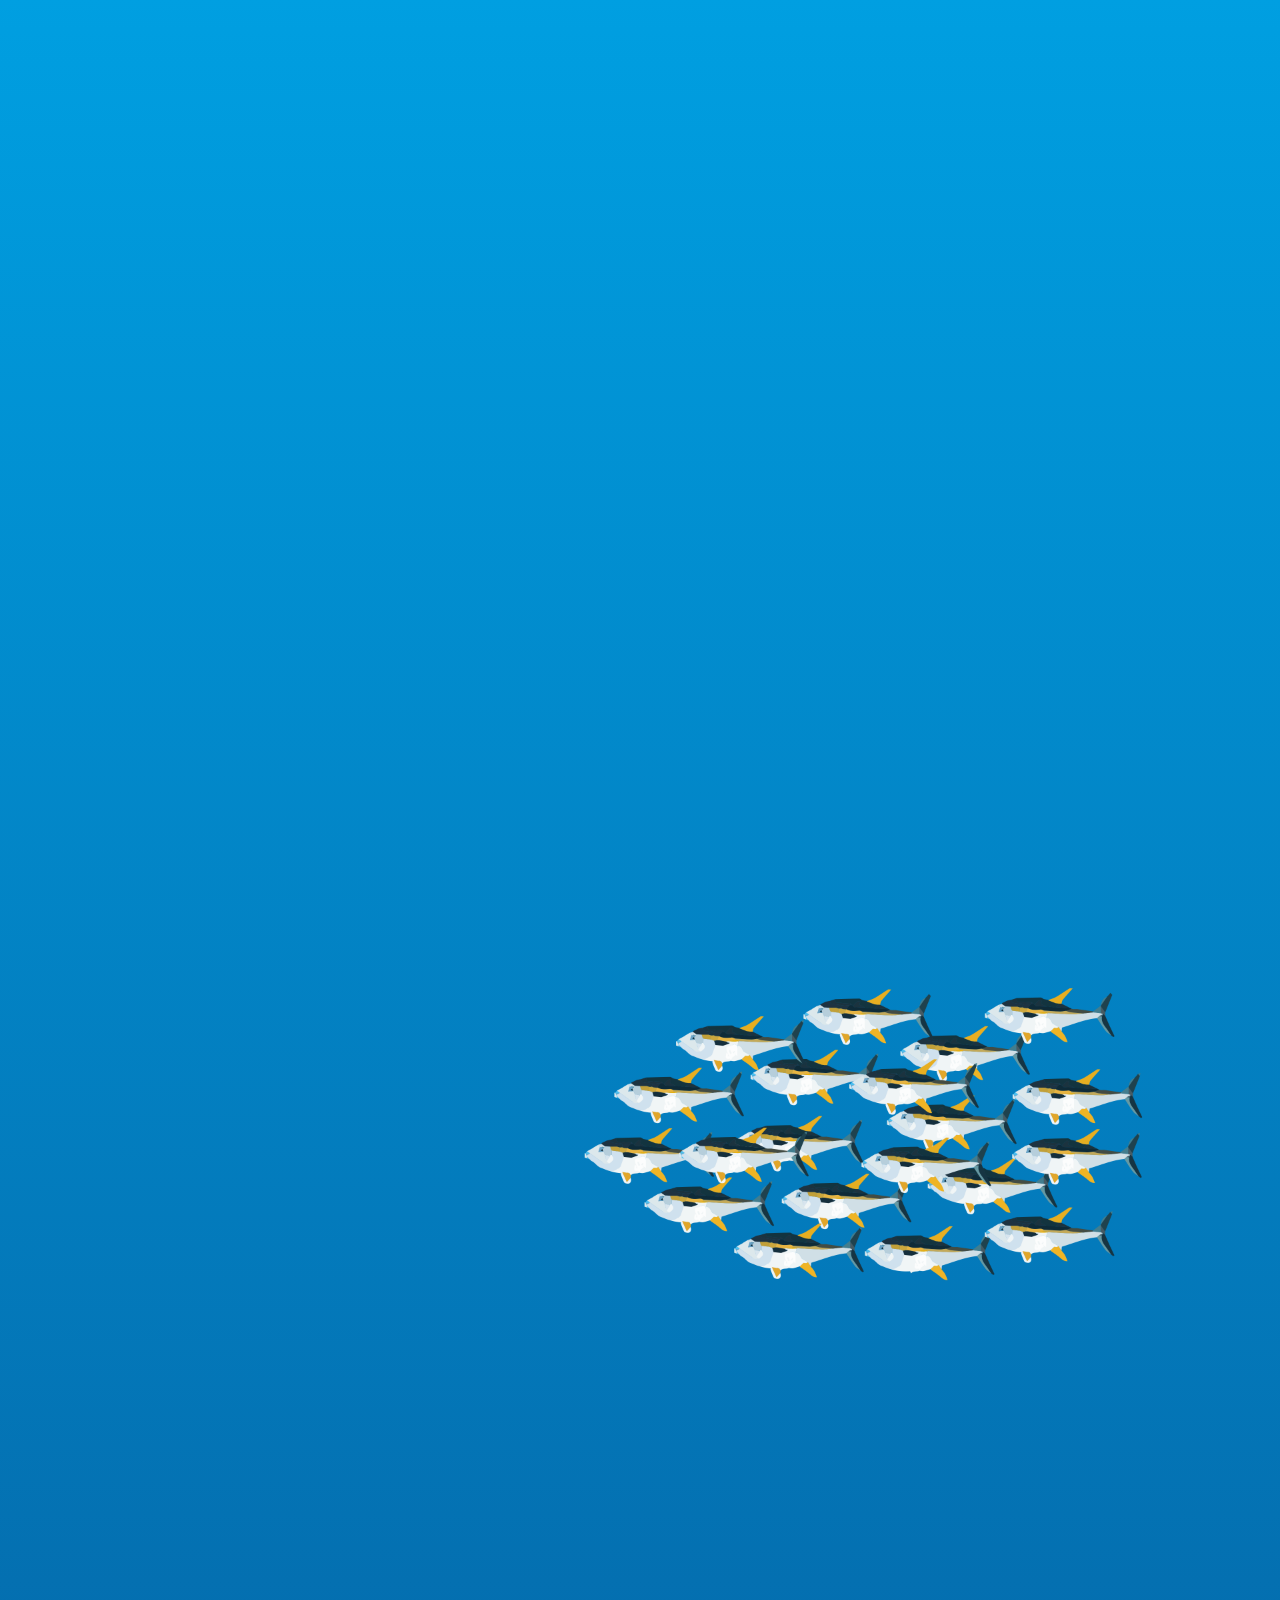
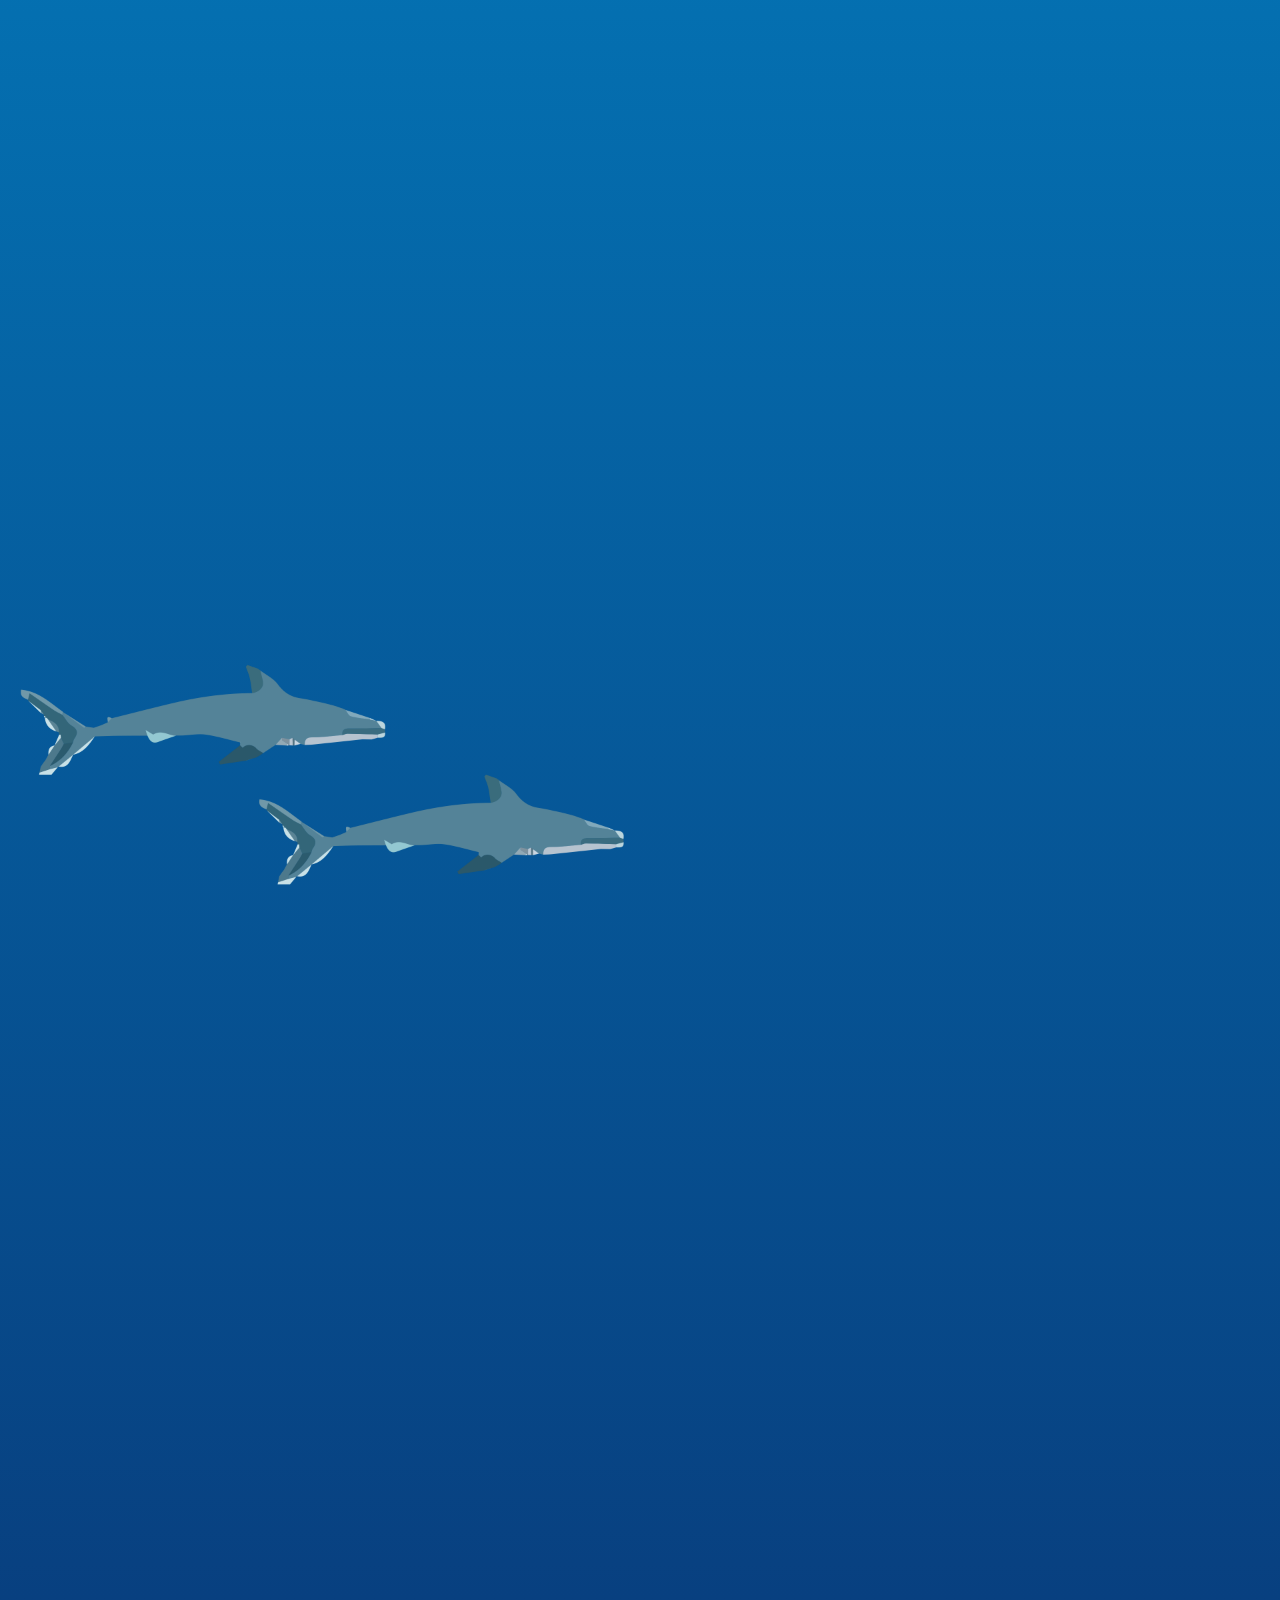
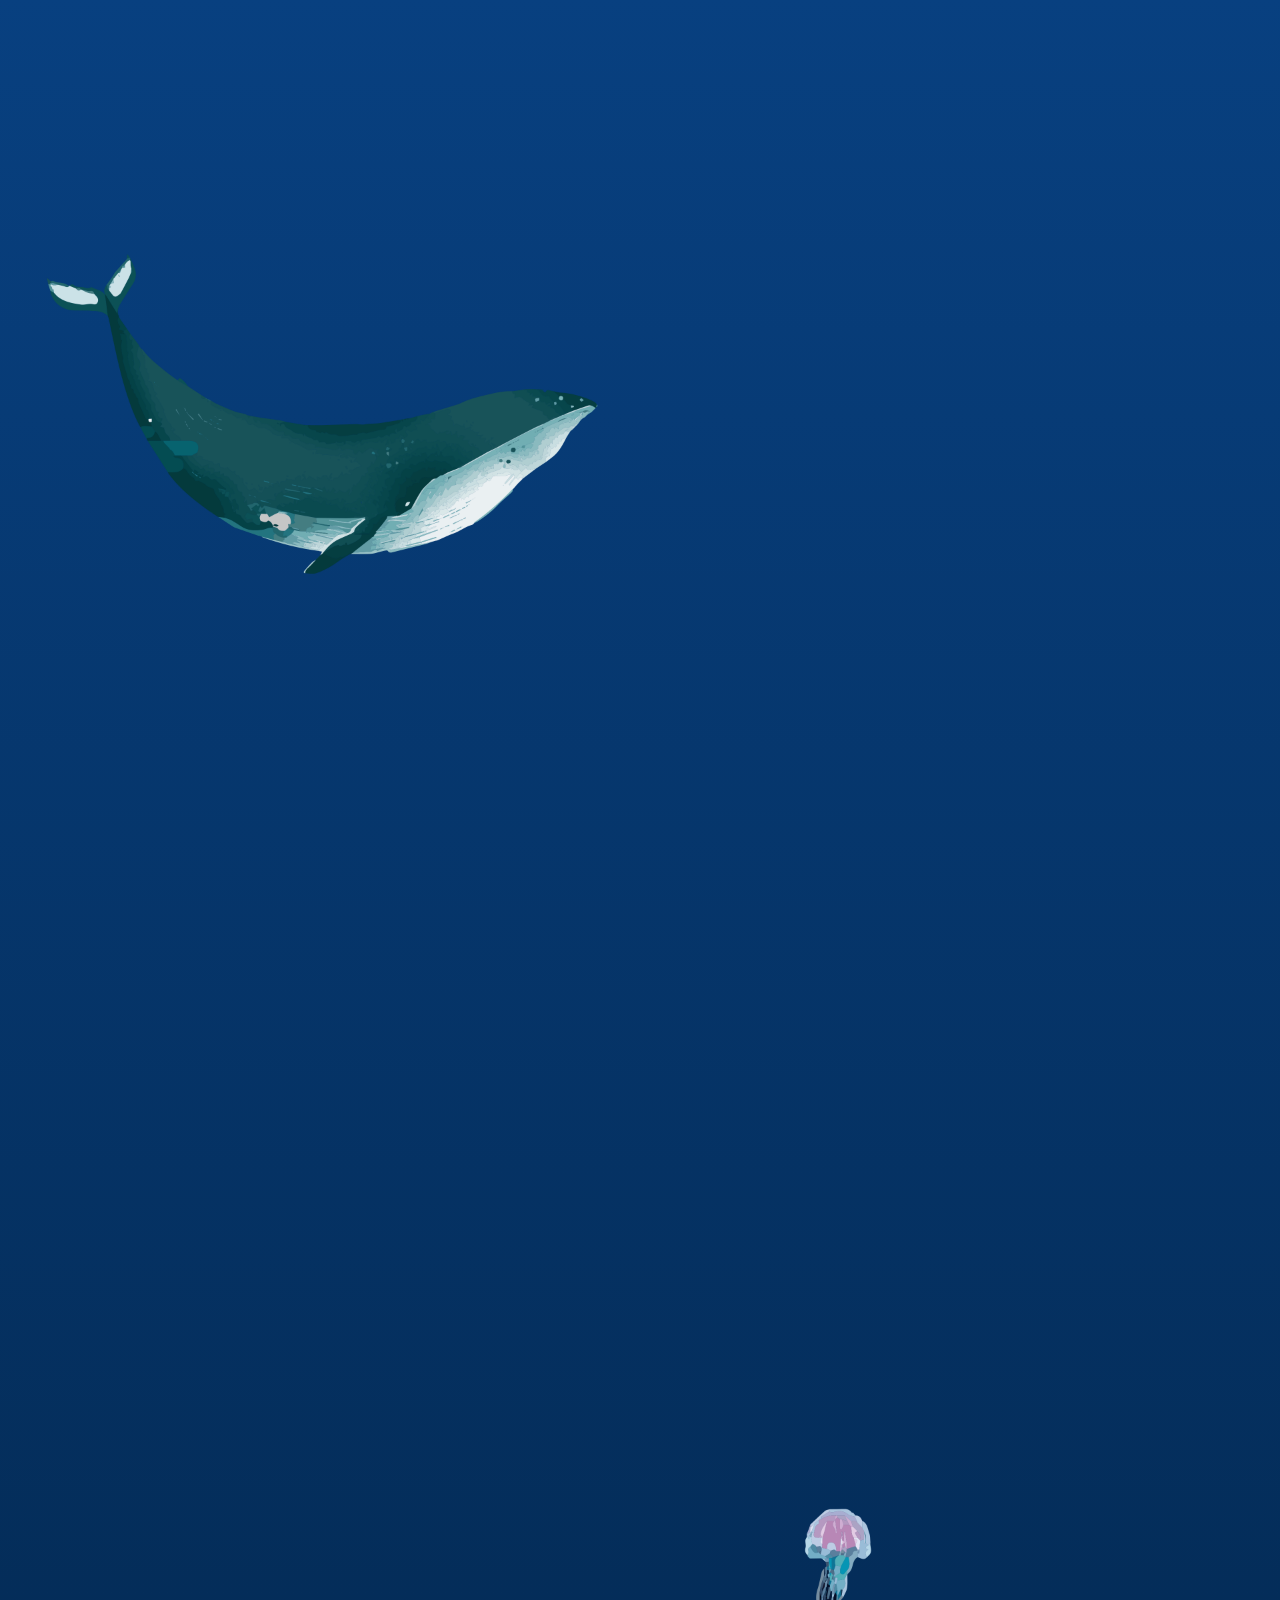
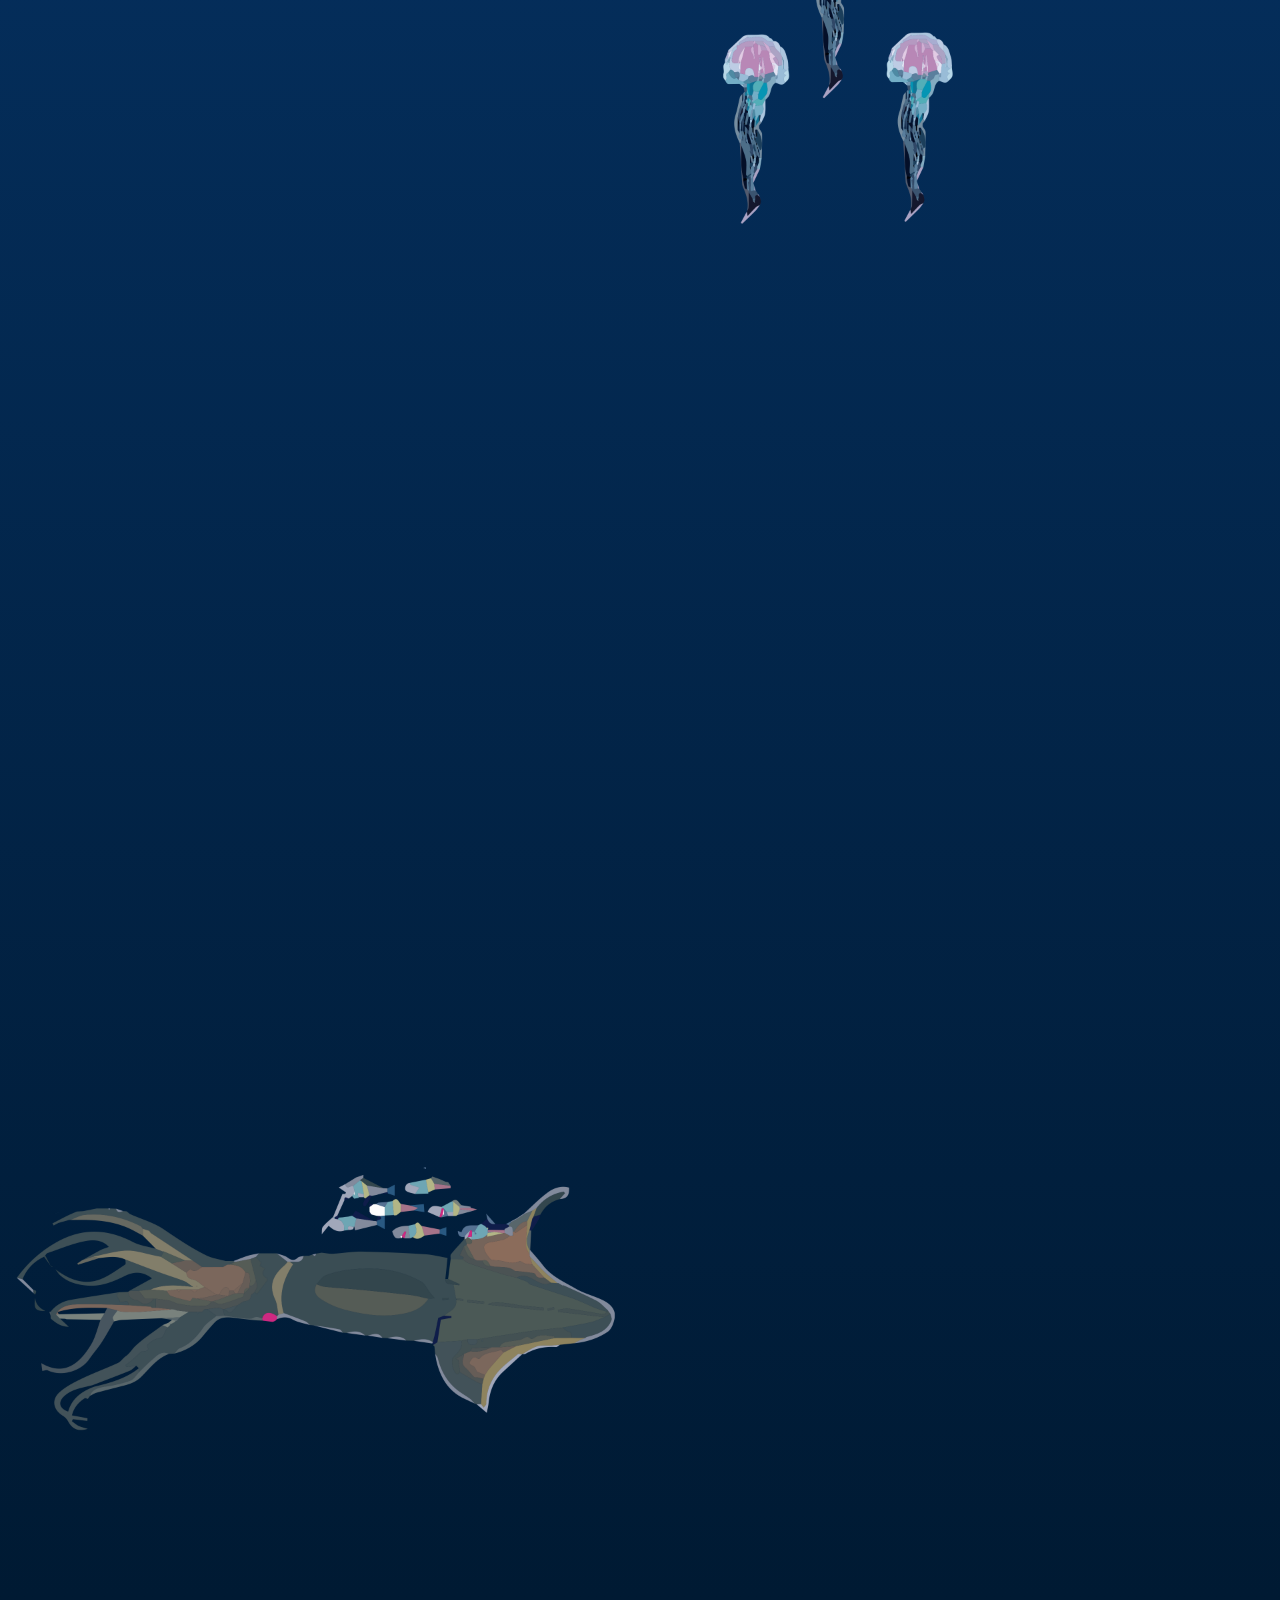
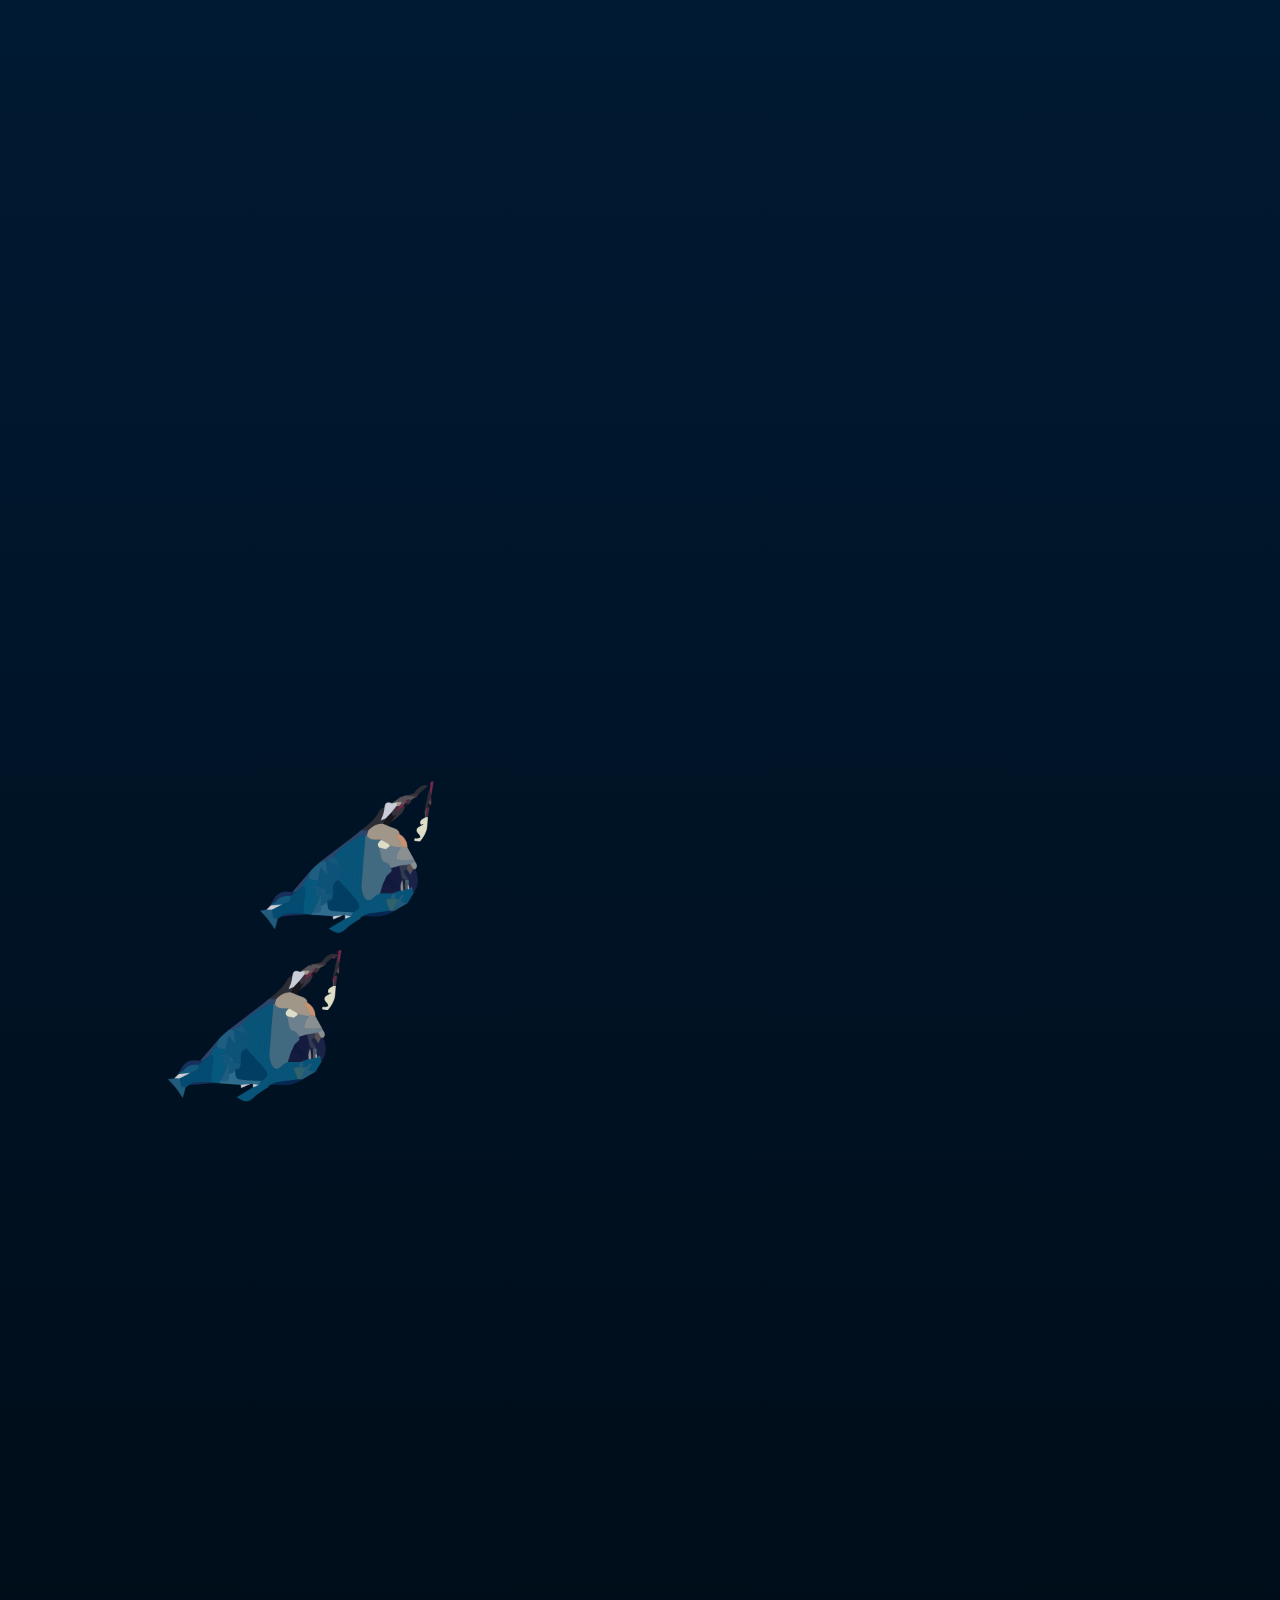
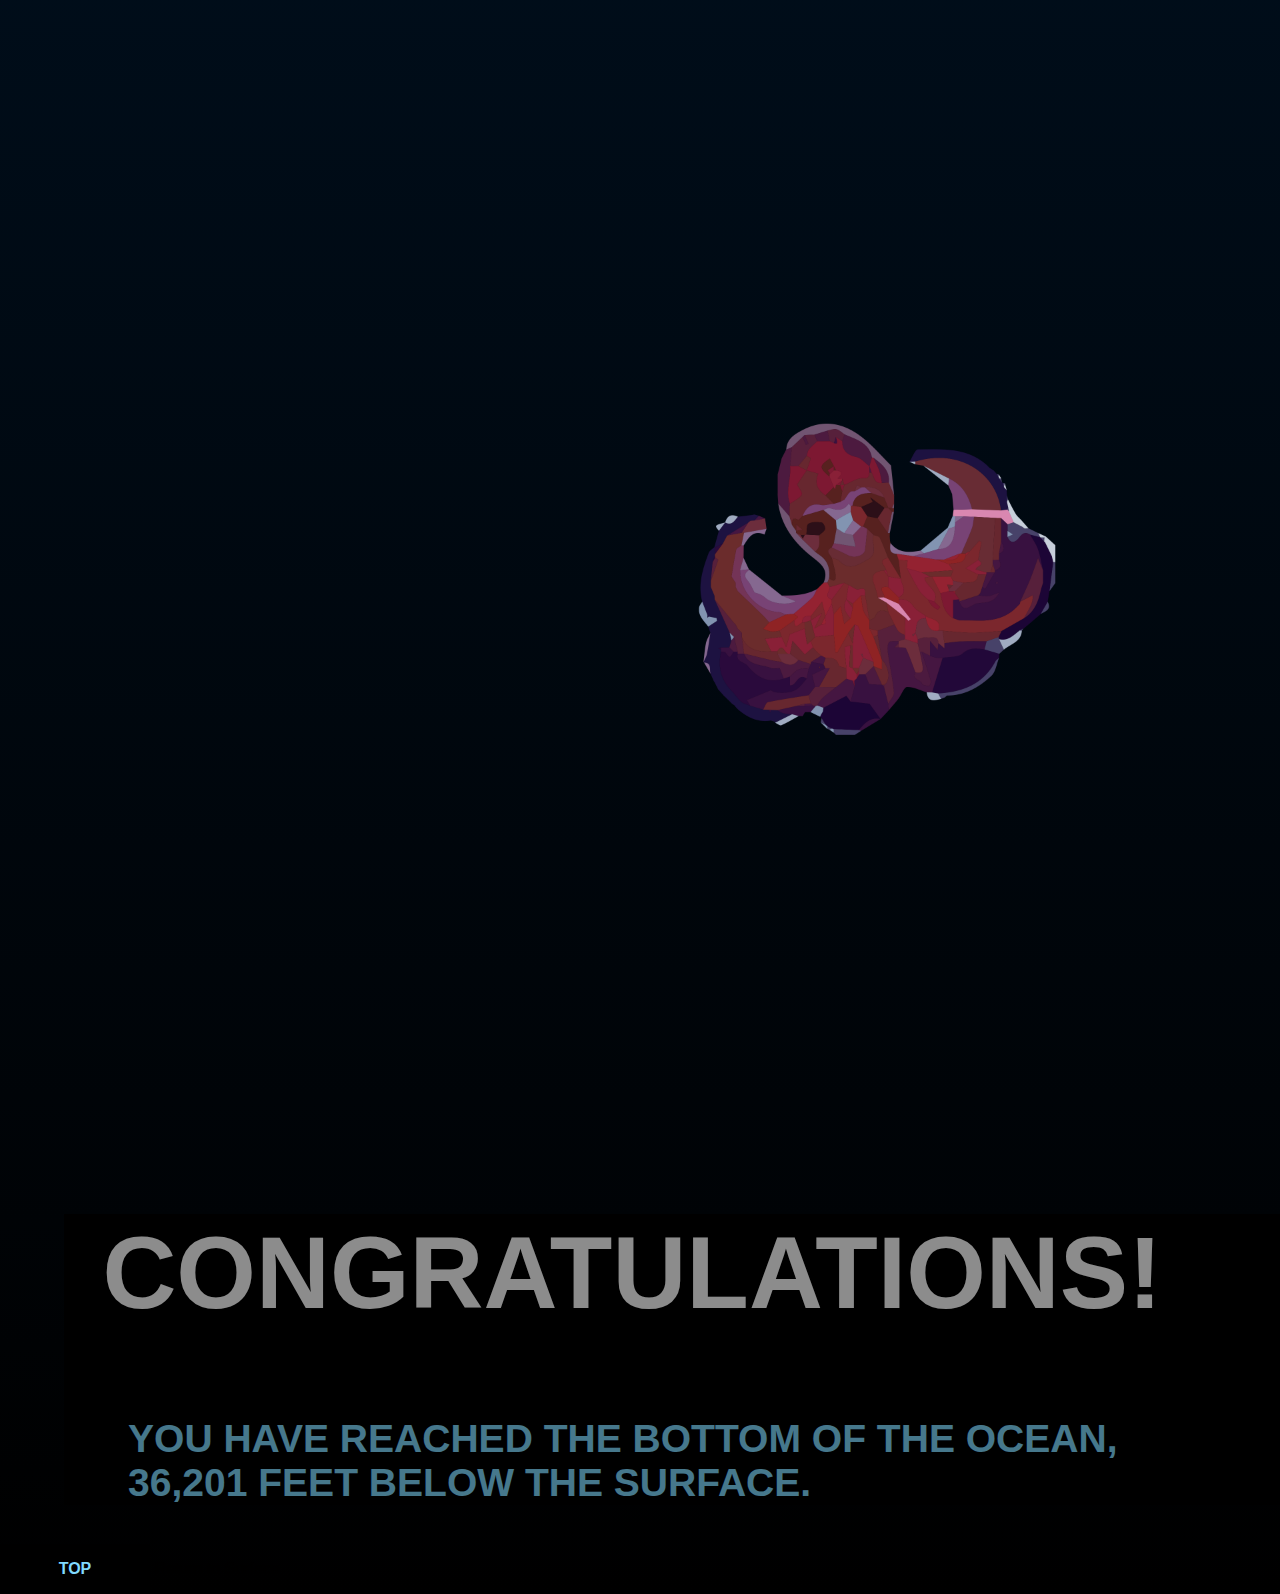
==== commit 86803a37: "Update index.html" ====
--- a/index.html
+++ b/index.html
@@ -397,7 +397,7 @@
       you have reached the bottom of the ocean, 36,201 feet below the surface.
     </h3>
   </footer>
-    <button class="topFunction()" id="rtsBtn" title="Return to surface">
+    <button class="topFunction()" id="myBtn" title="Go to top">Top</button>
       Return to Surface
     </button>
   </body>
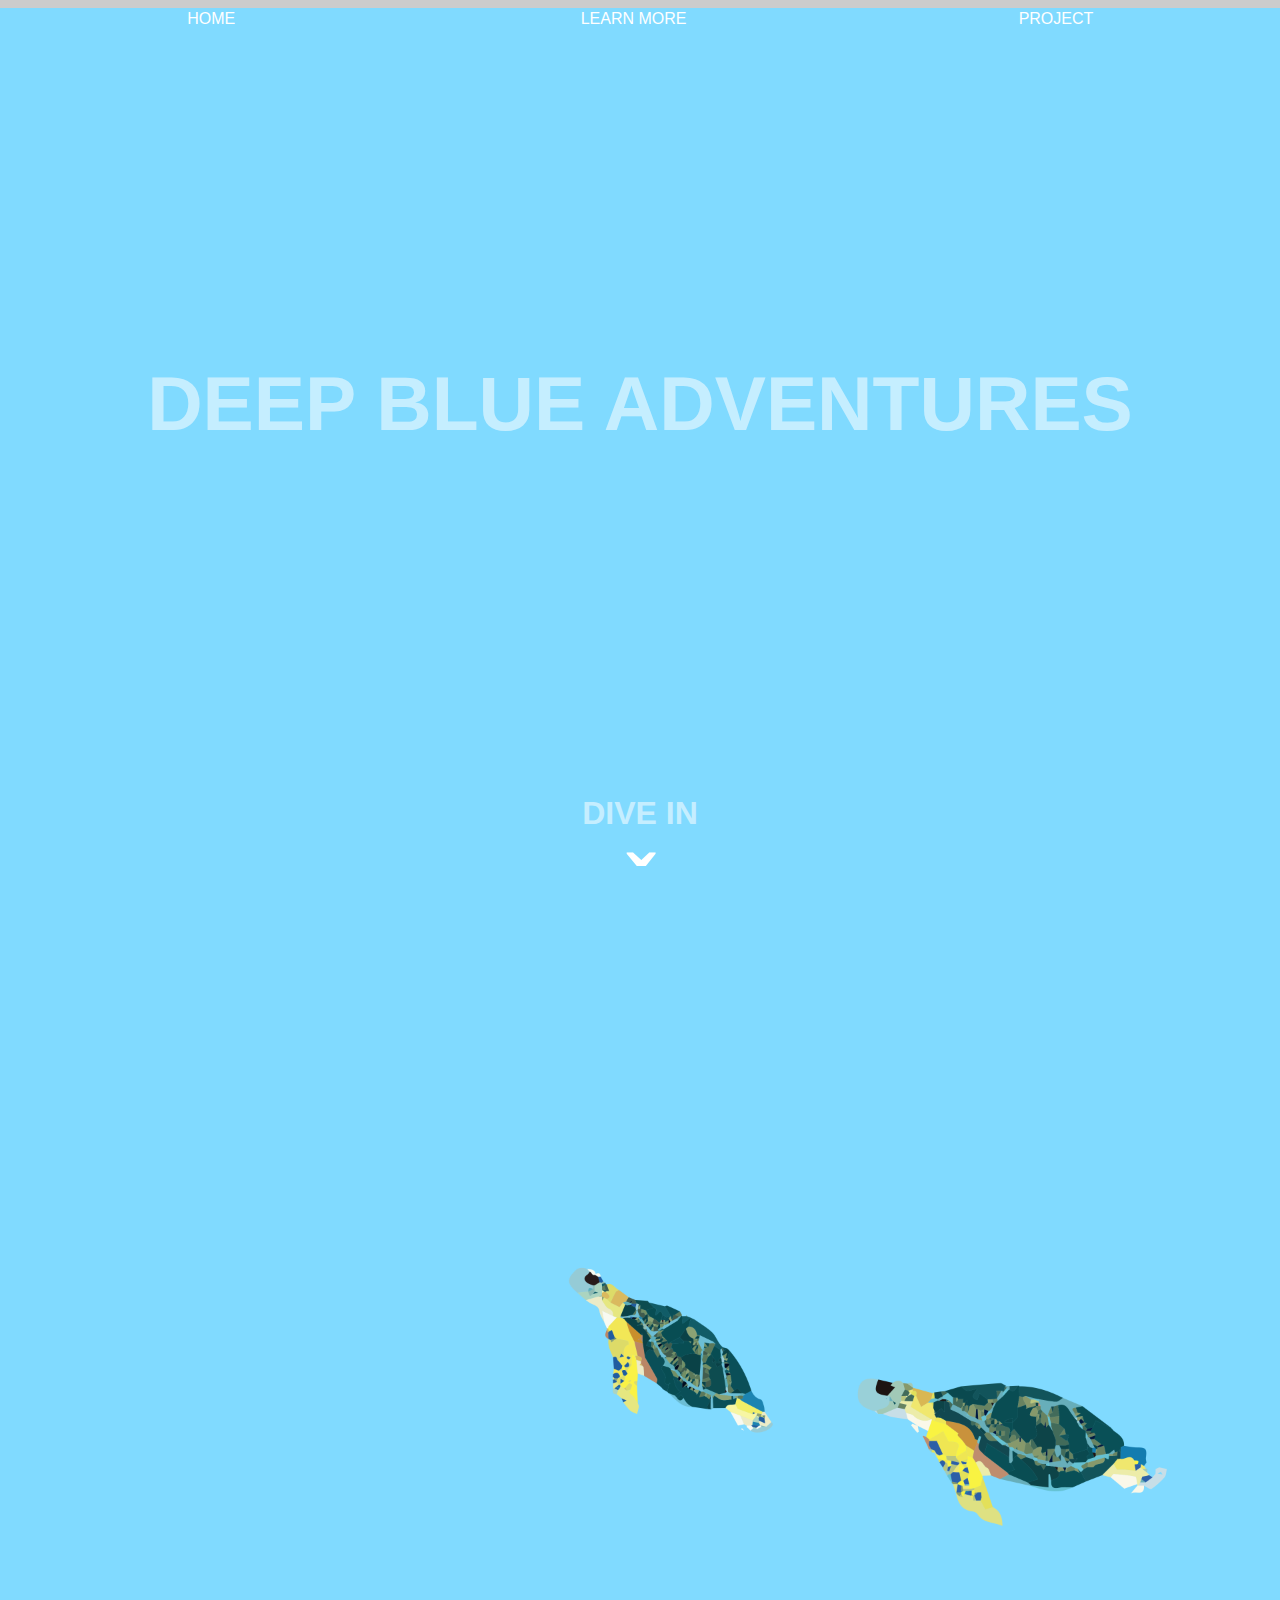
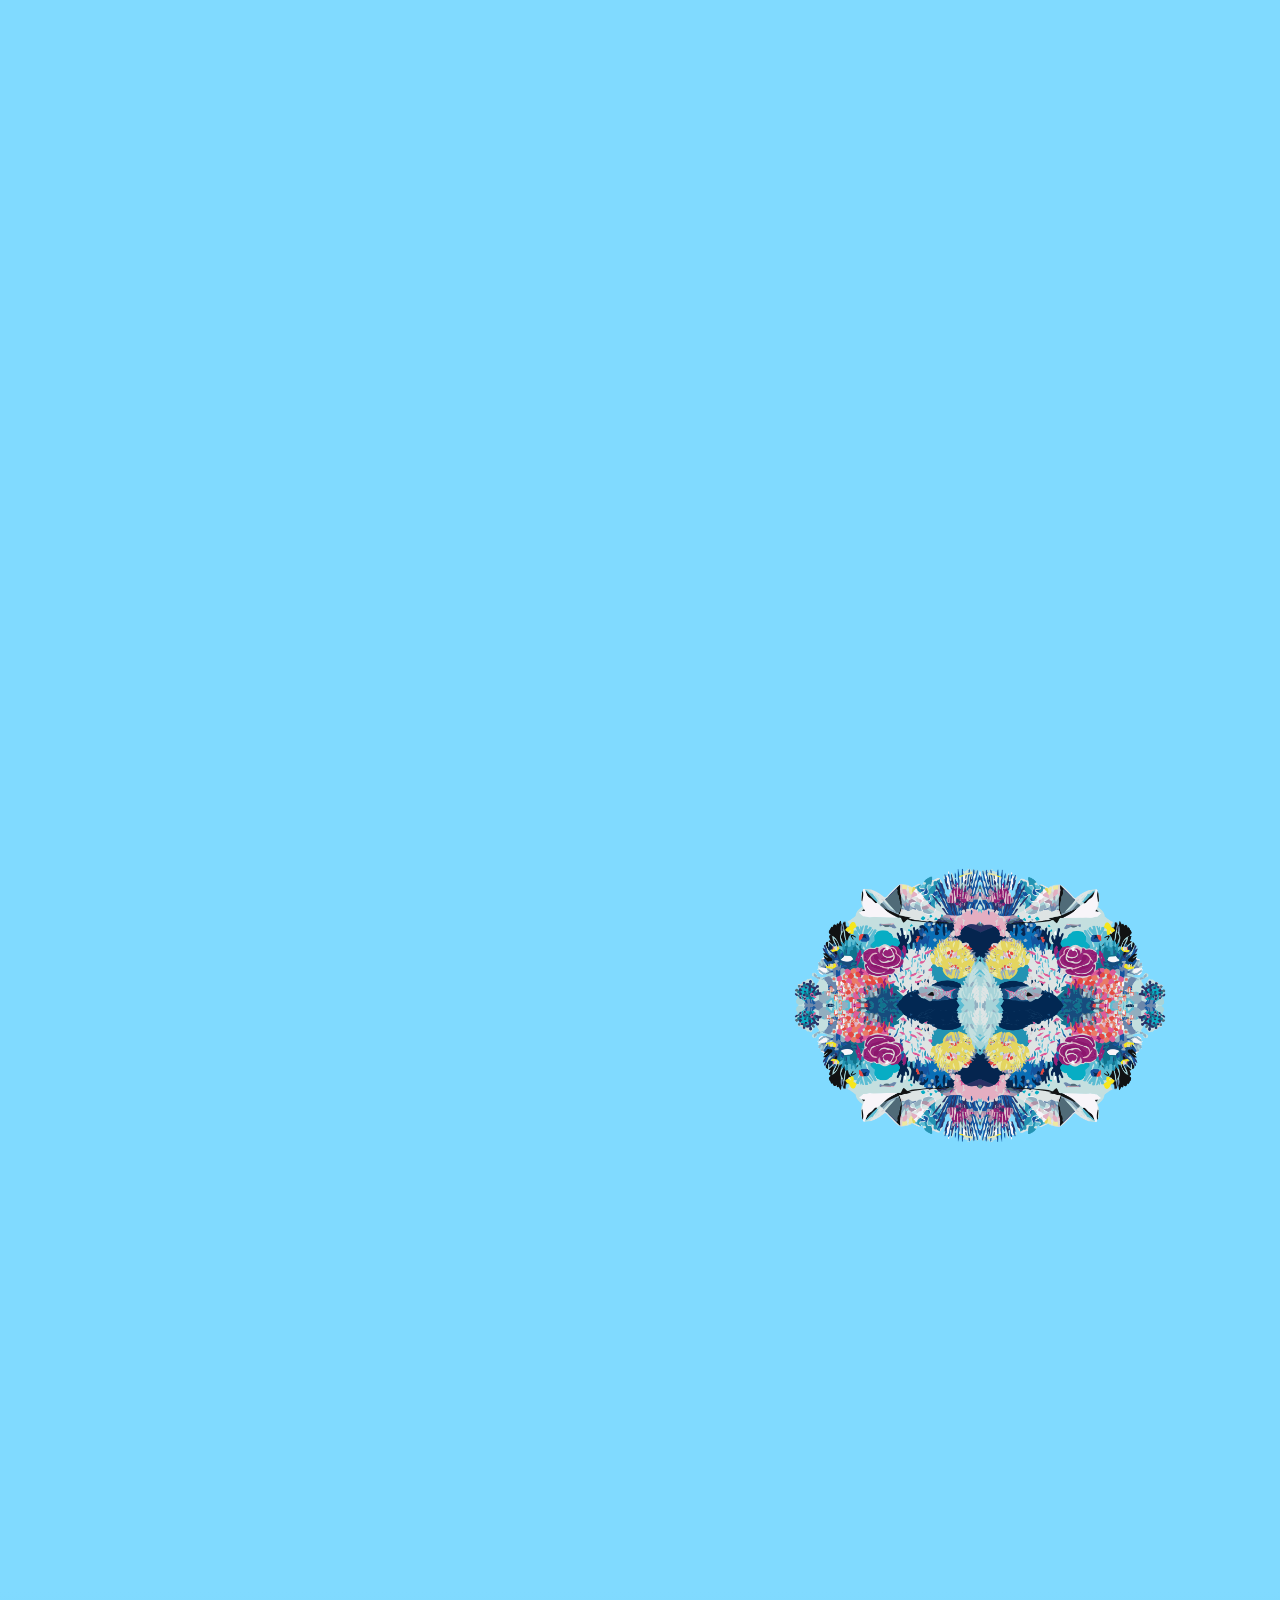
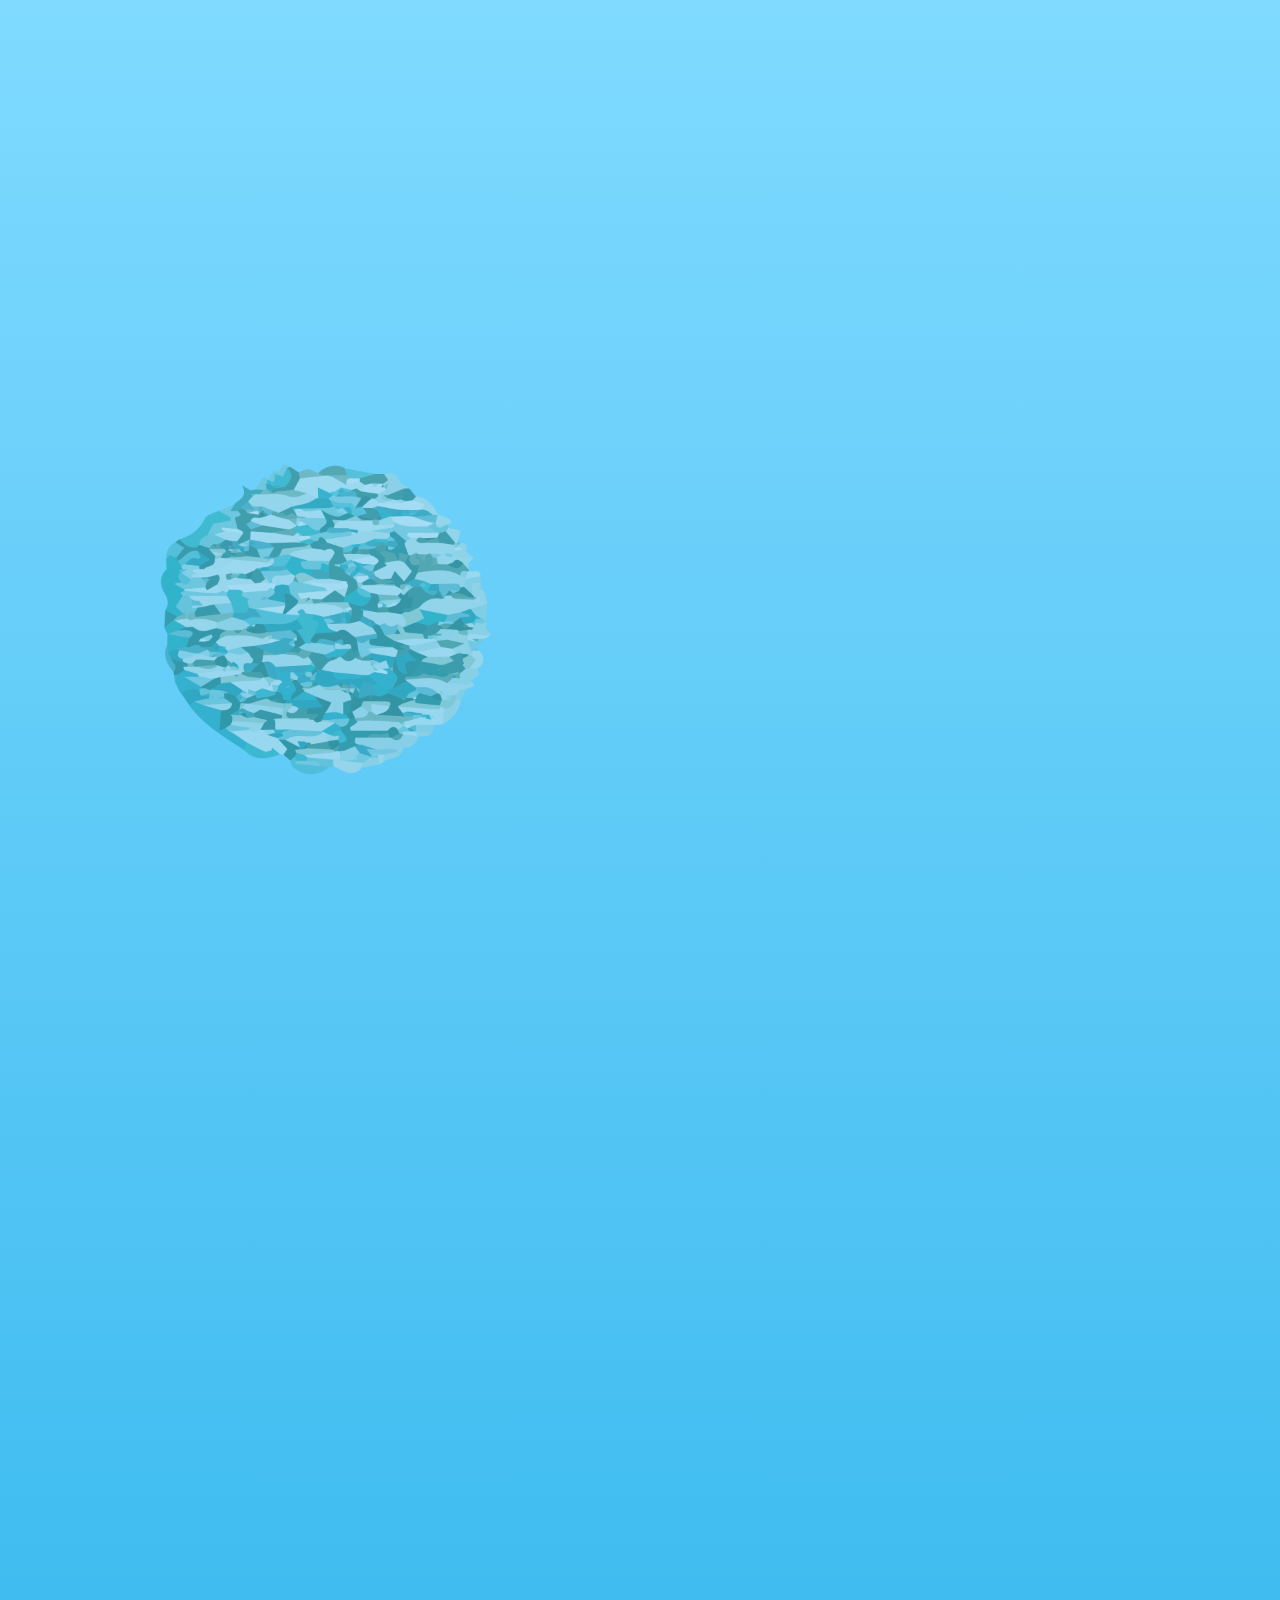
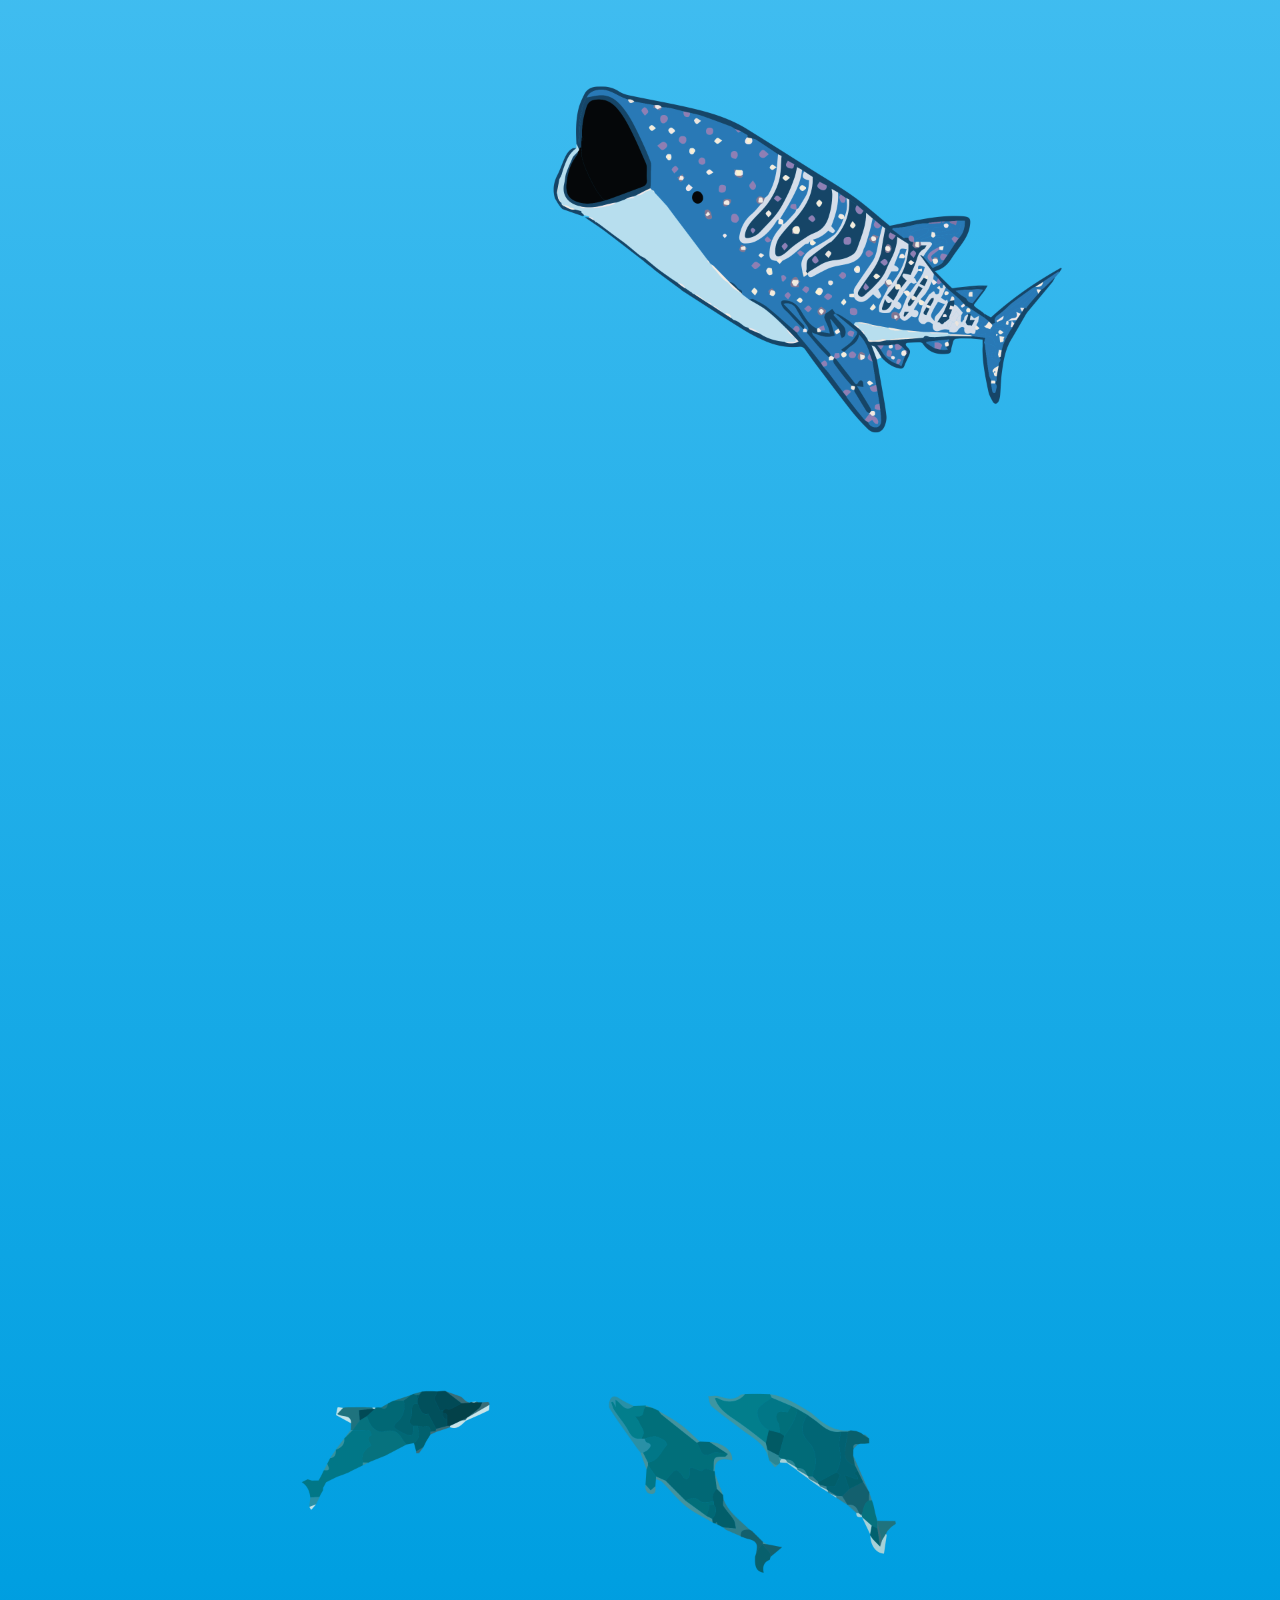
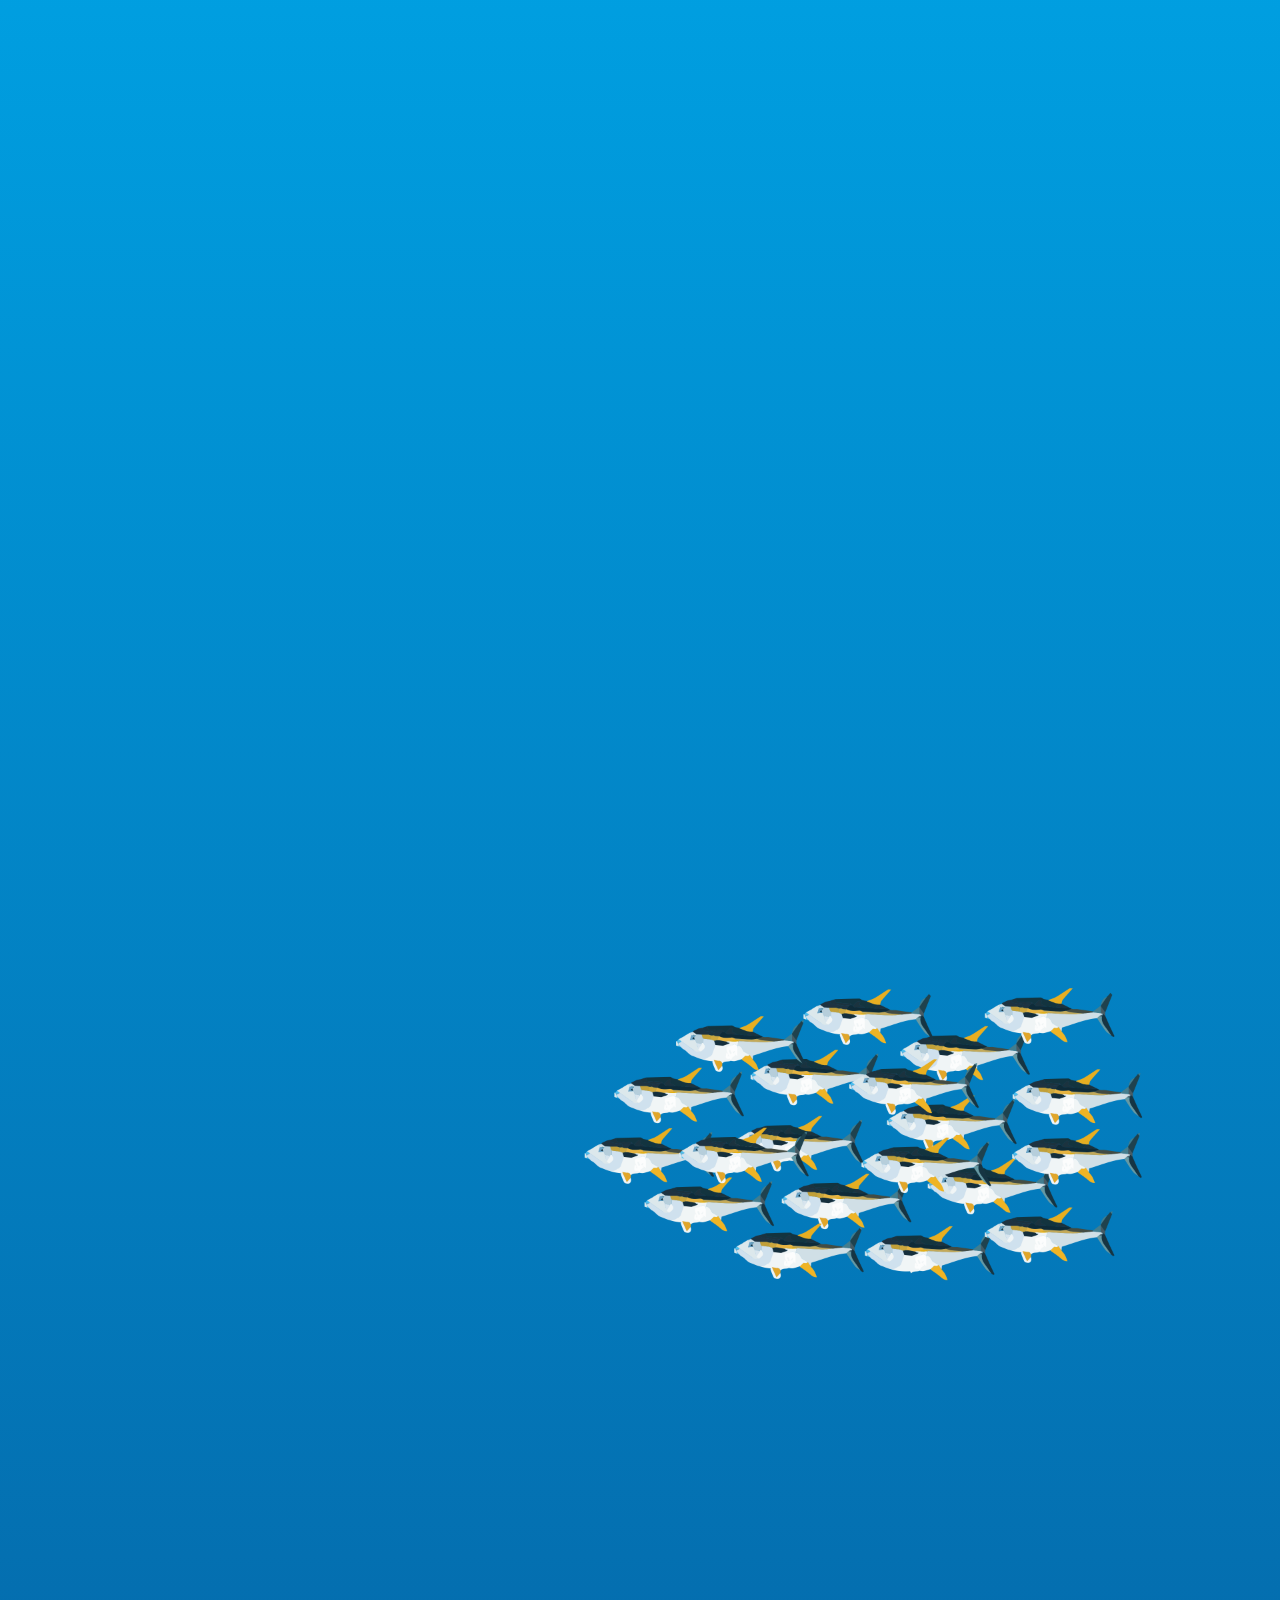
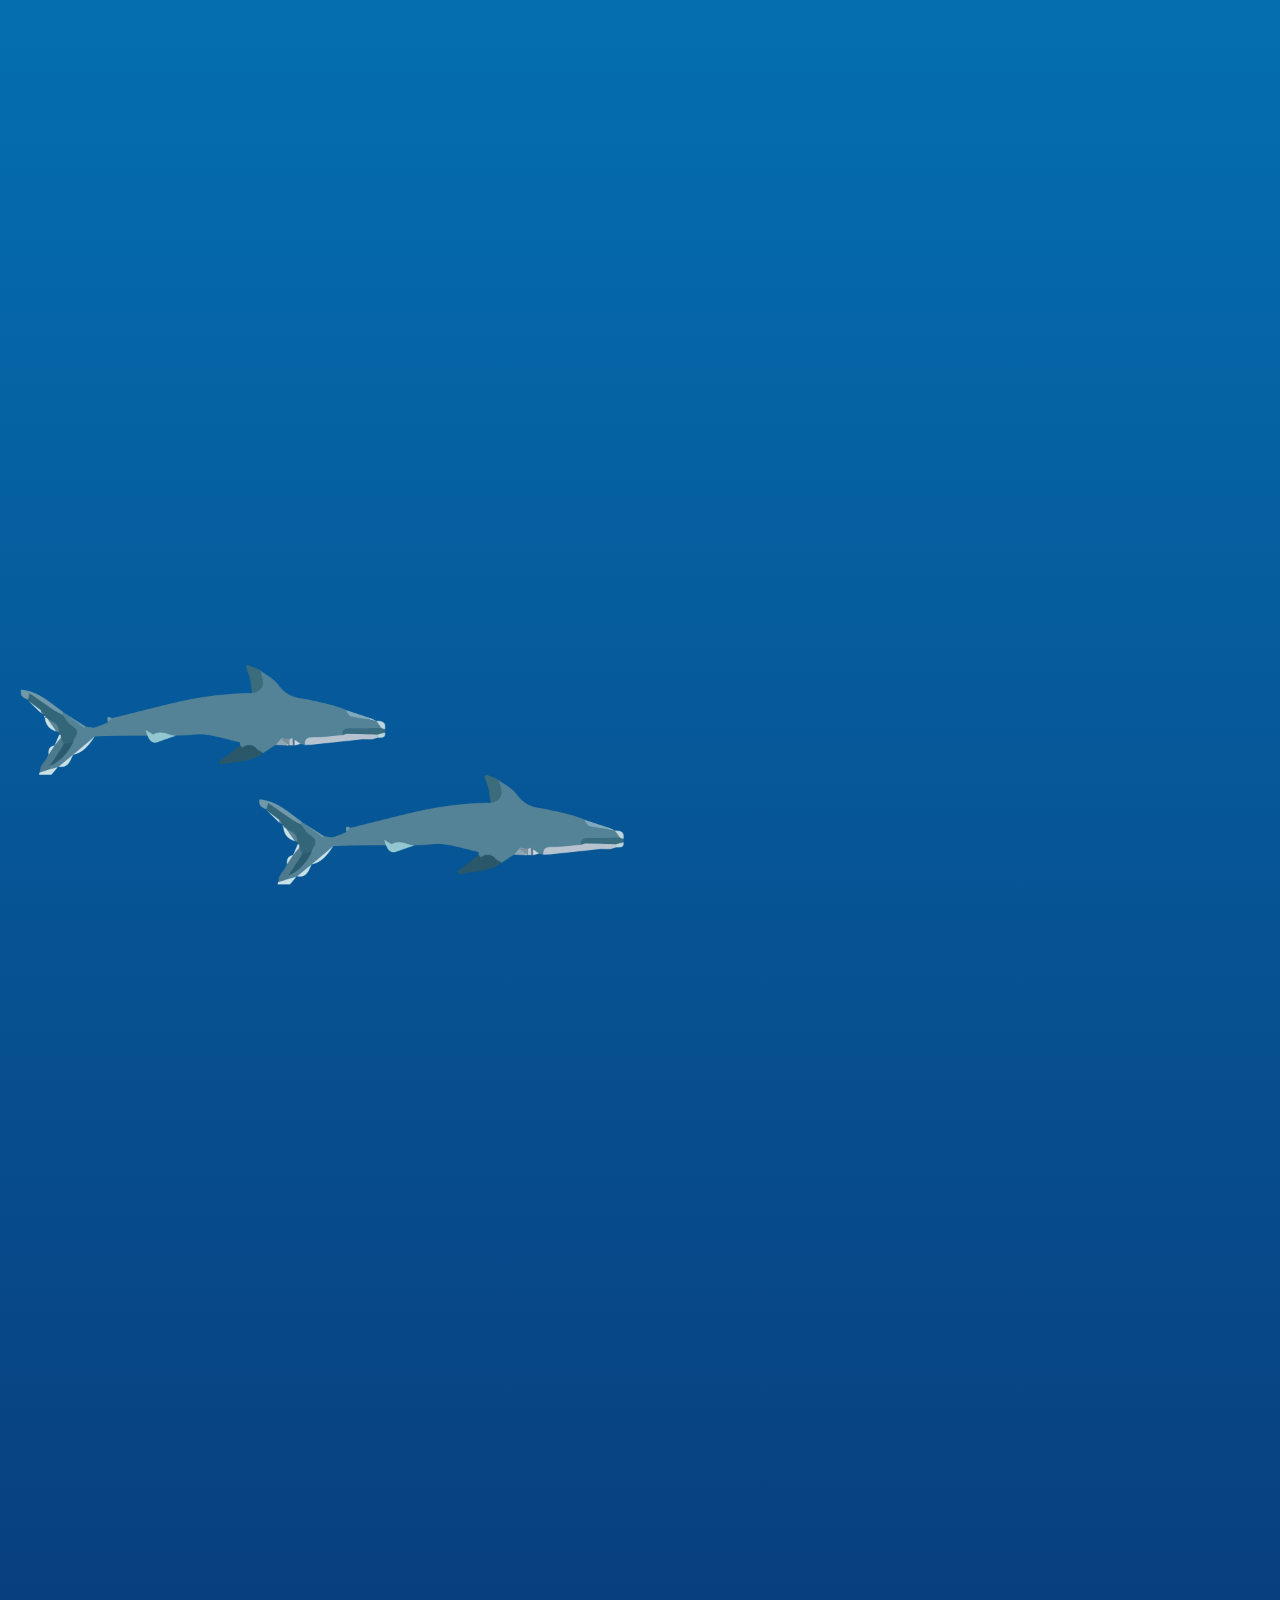
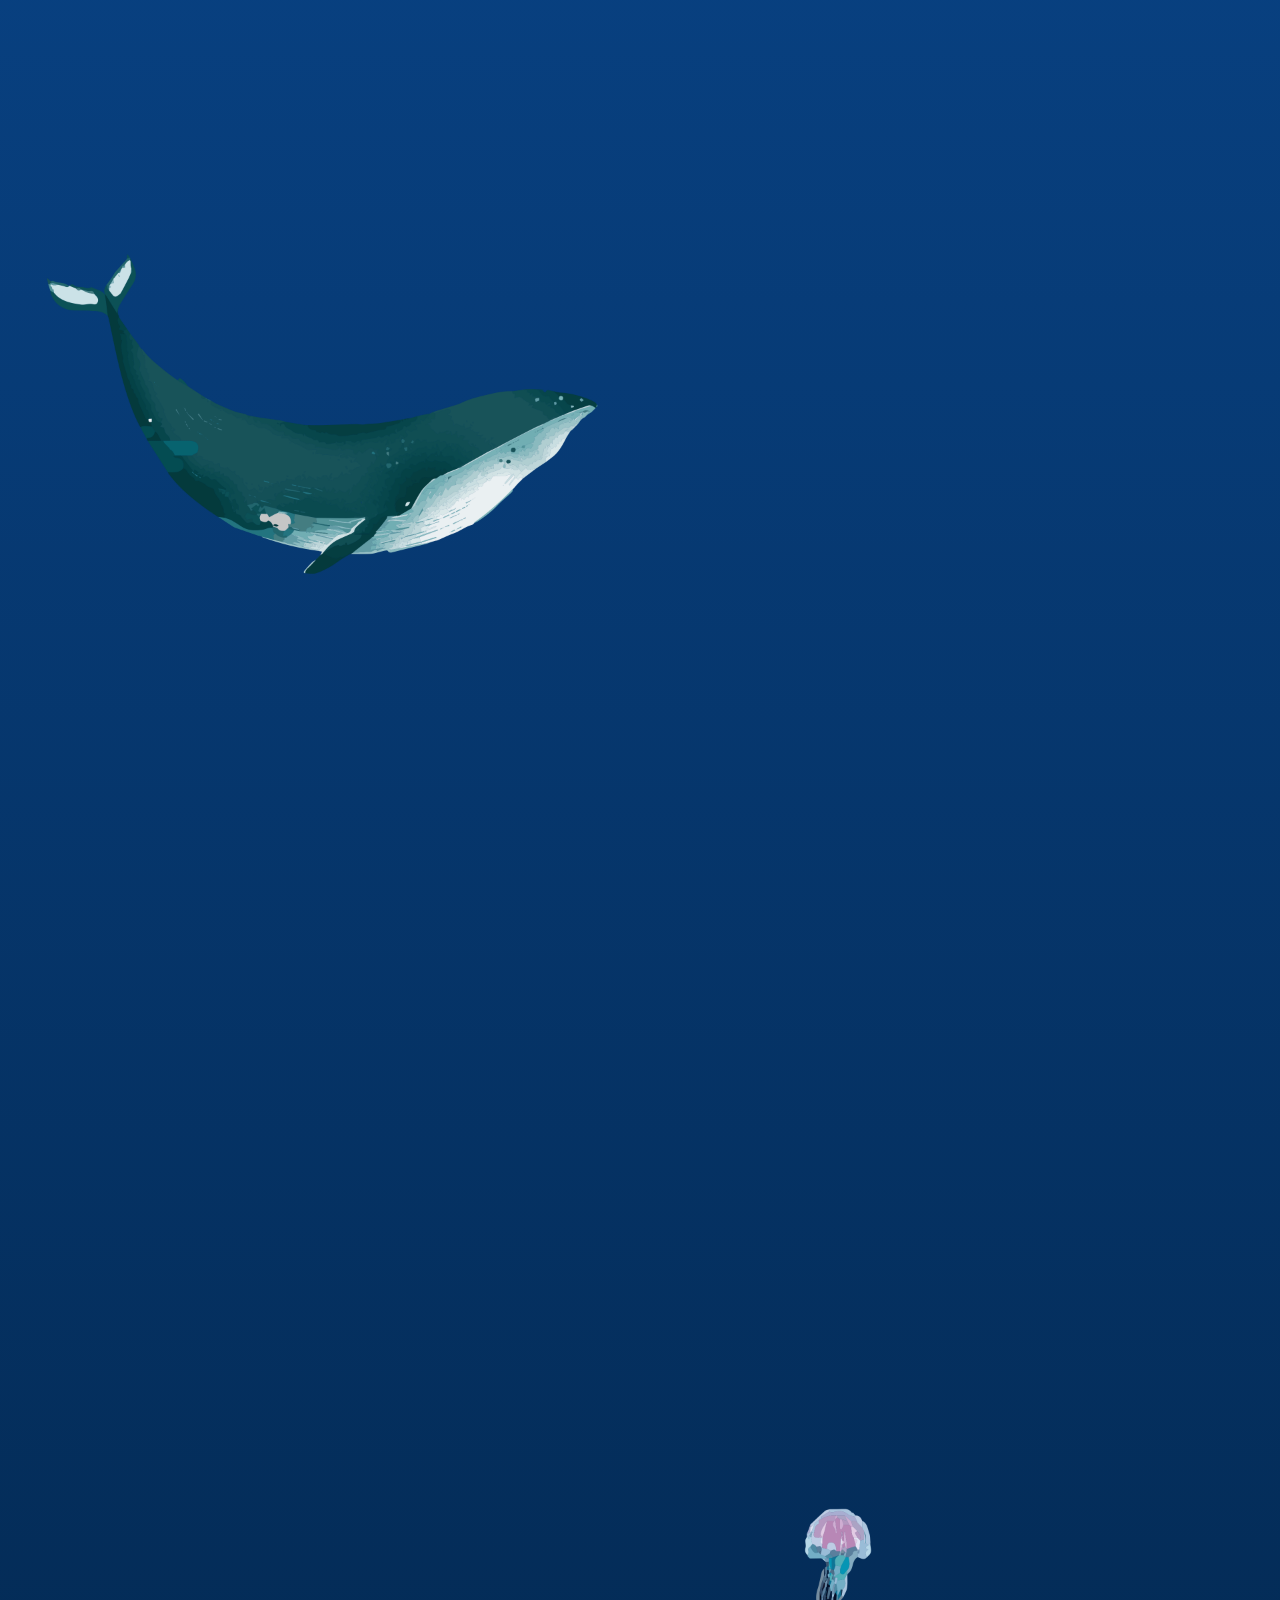
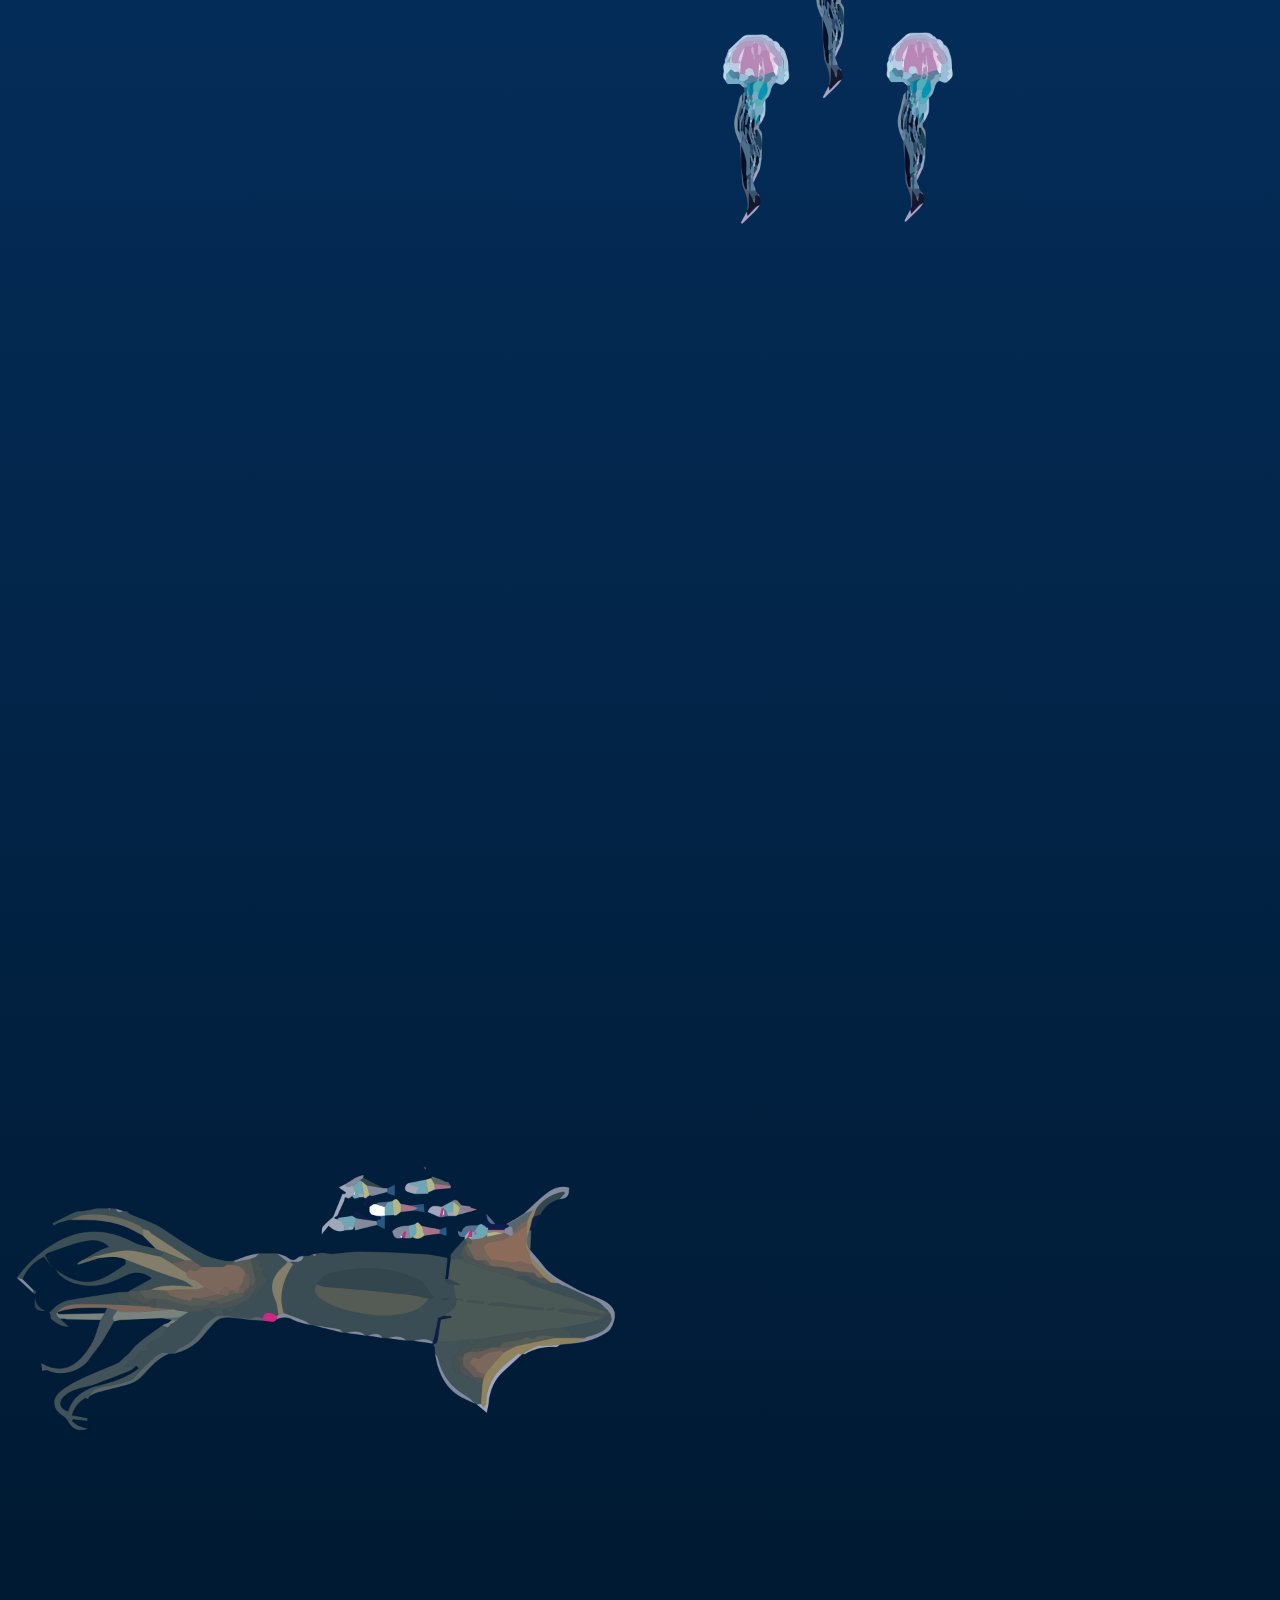
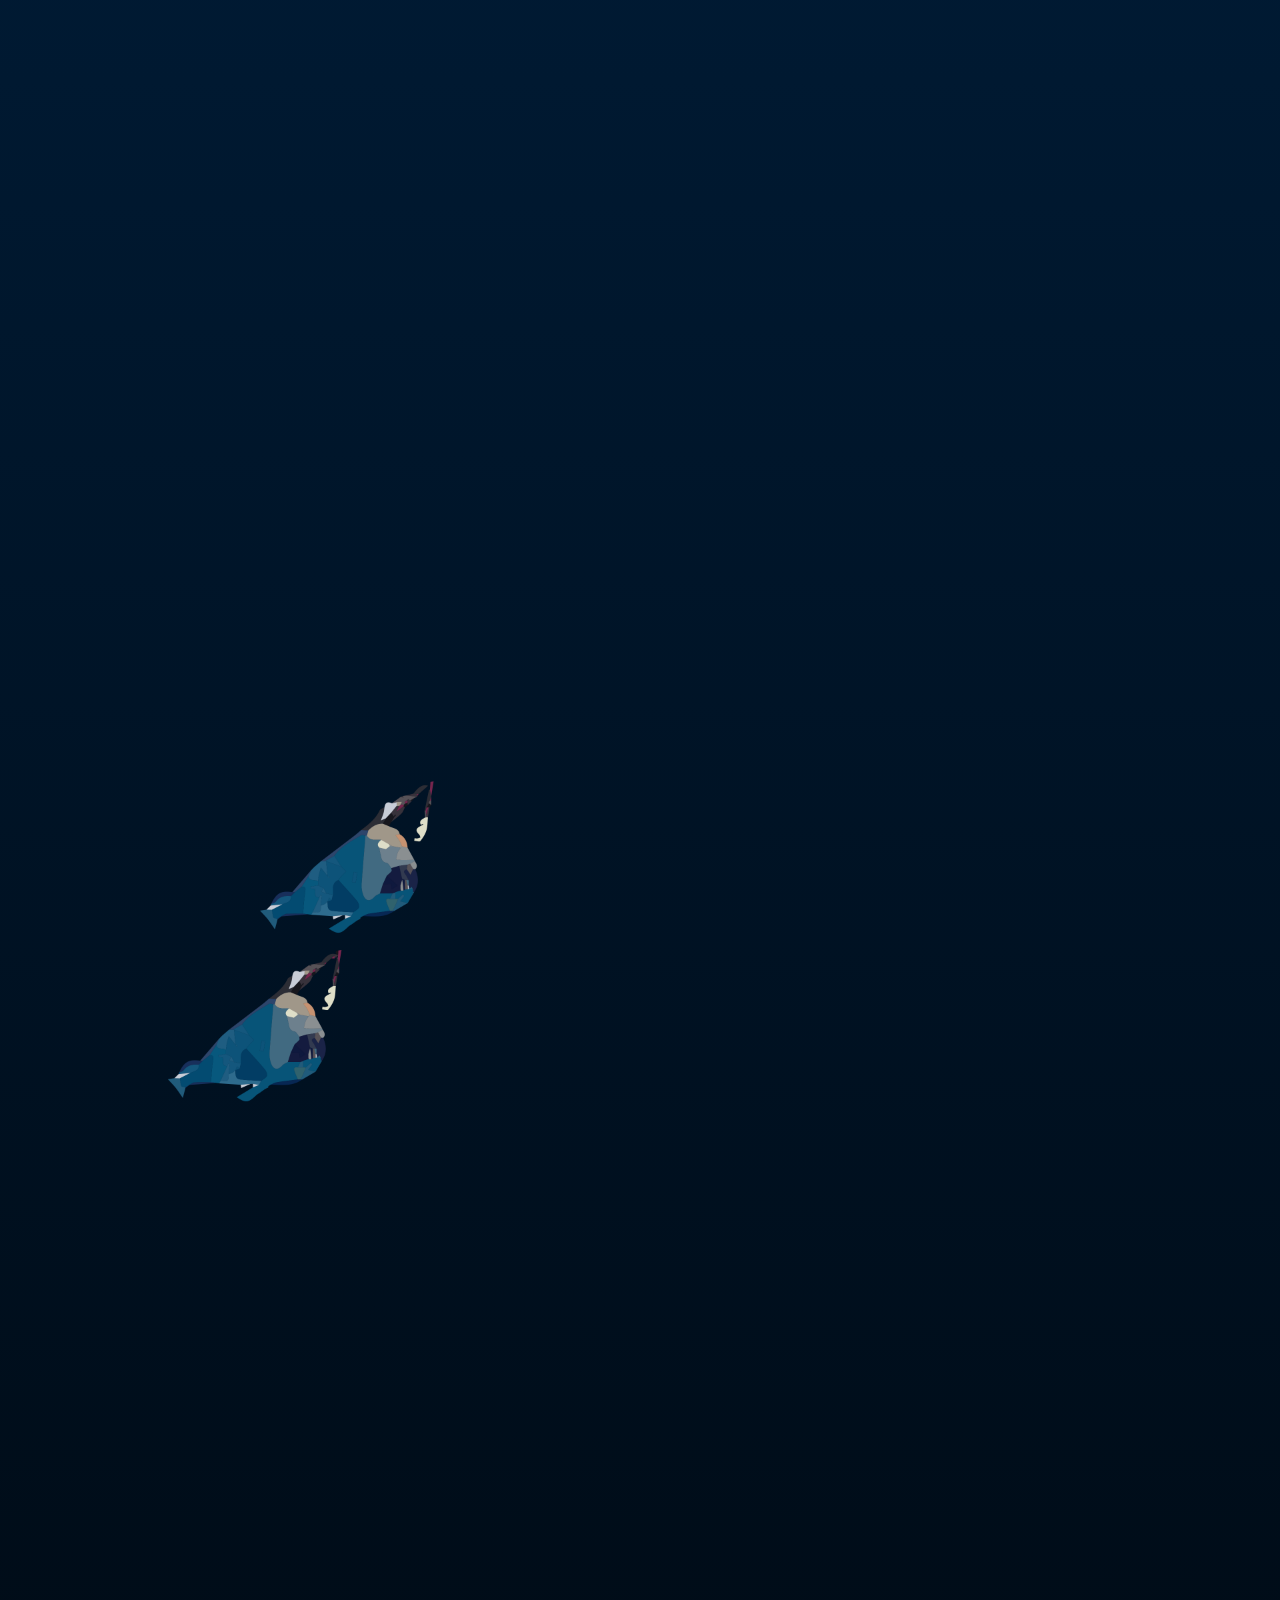
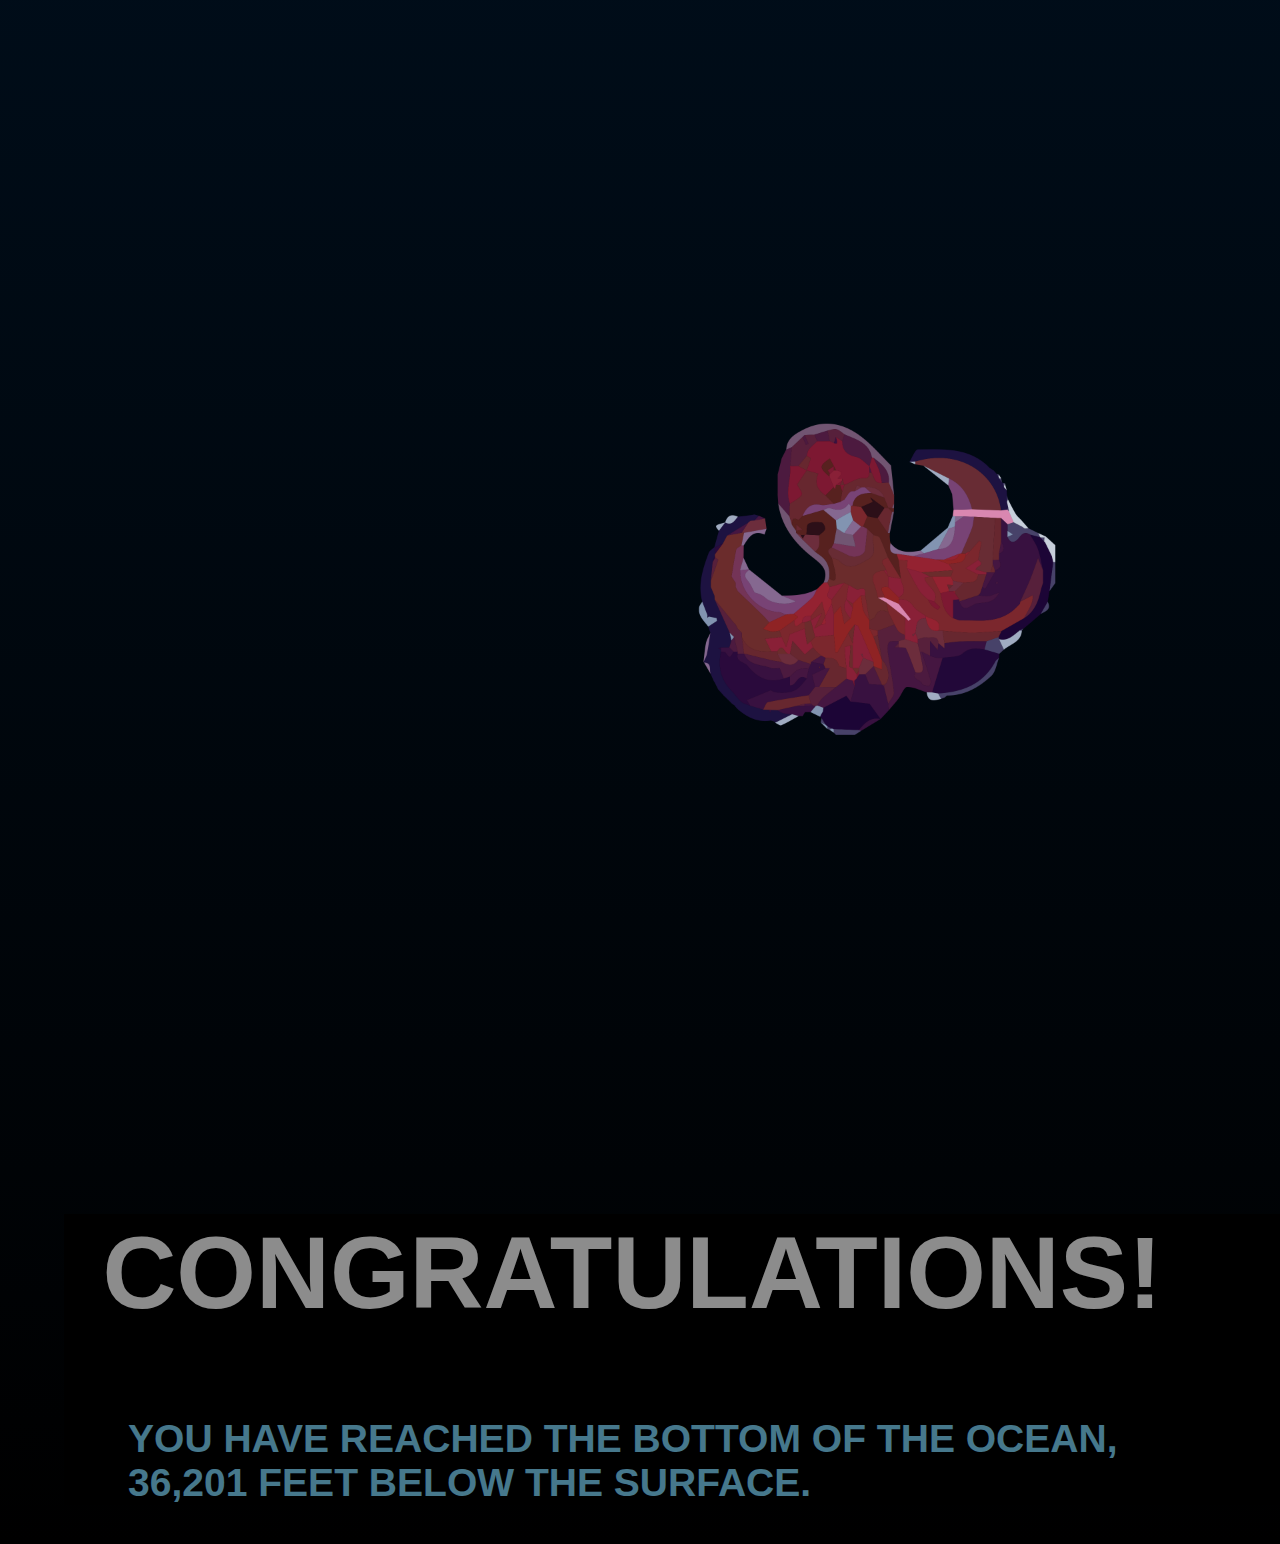
==== commit 096a8a38: "Update index.html" ====
--- a/index.html
+++ b/index.html
@@ -397,8 +397,5 @@
       you have reached the bottom of the ocean, 36,201 feet below the surface.
     </h3>
   </footer>
-    <button class="topFunction()" id="myBtn" title="Go to top">Top</button>
-      Return to Surface
-    </button>
   </body>
 </html>
--- a/styles.css
+++ b/styles.css
@@ -602,23 +602,24 @@
   margin-left: 3vw;
 }
 
-#rtsBtn{
+#myBtn {
   display: none;
-  position: sticky;
-  margin-bottom: 4vh;
-  margin-right: 5vh;
+  position: fixed;
+  bottom: 20px;
+  right: 30px;
   z-index: 99;
+  font-size: 18px;
   border: none;
   outline: none;
-  background-color: white;
-  color: #084080;
-  padding: 10px;
-  border-radius: 10px;
-  font-size: 1rem;
-}
-
-#rtsBtn:hover{
-background-color: black;
+  background-color: red;
+  color: white;
+  cursor: pointer;
+  padding: 15px;
+  border-radius: 4px;
+}
+
+#myBtn:hover {
+  background-color: #555;
 }
 
 .header {
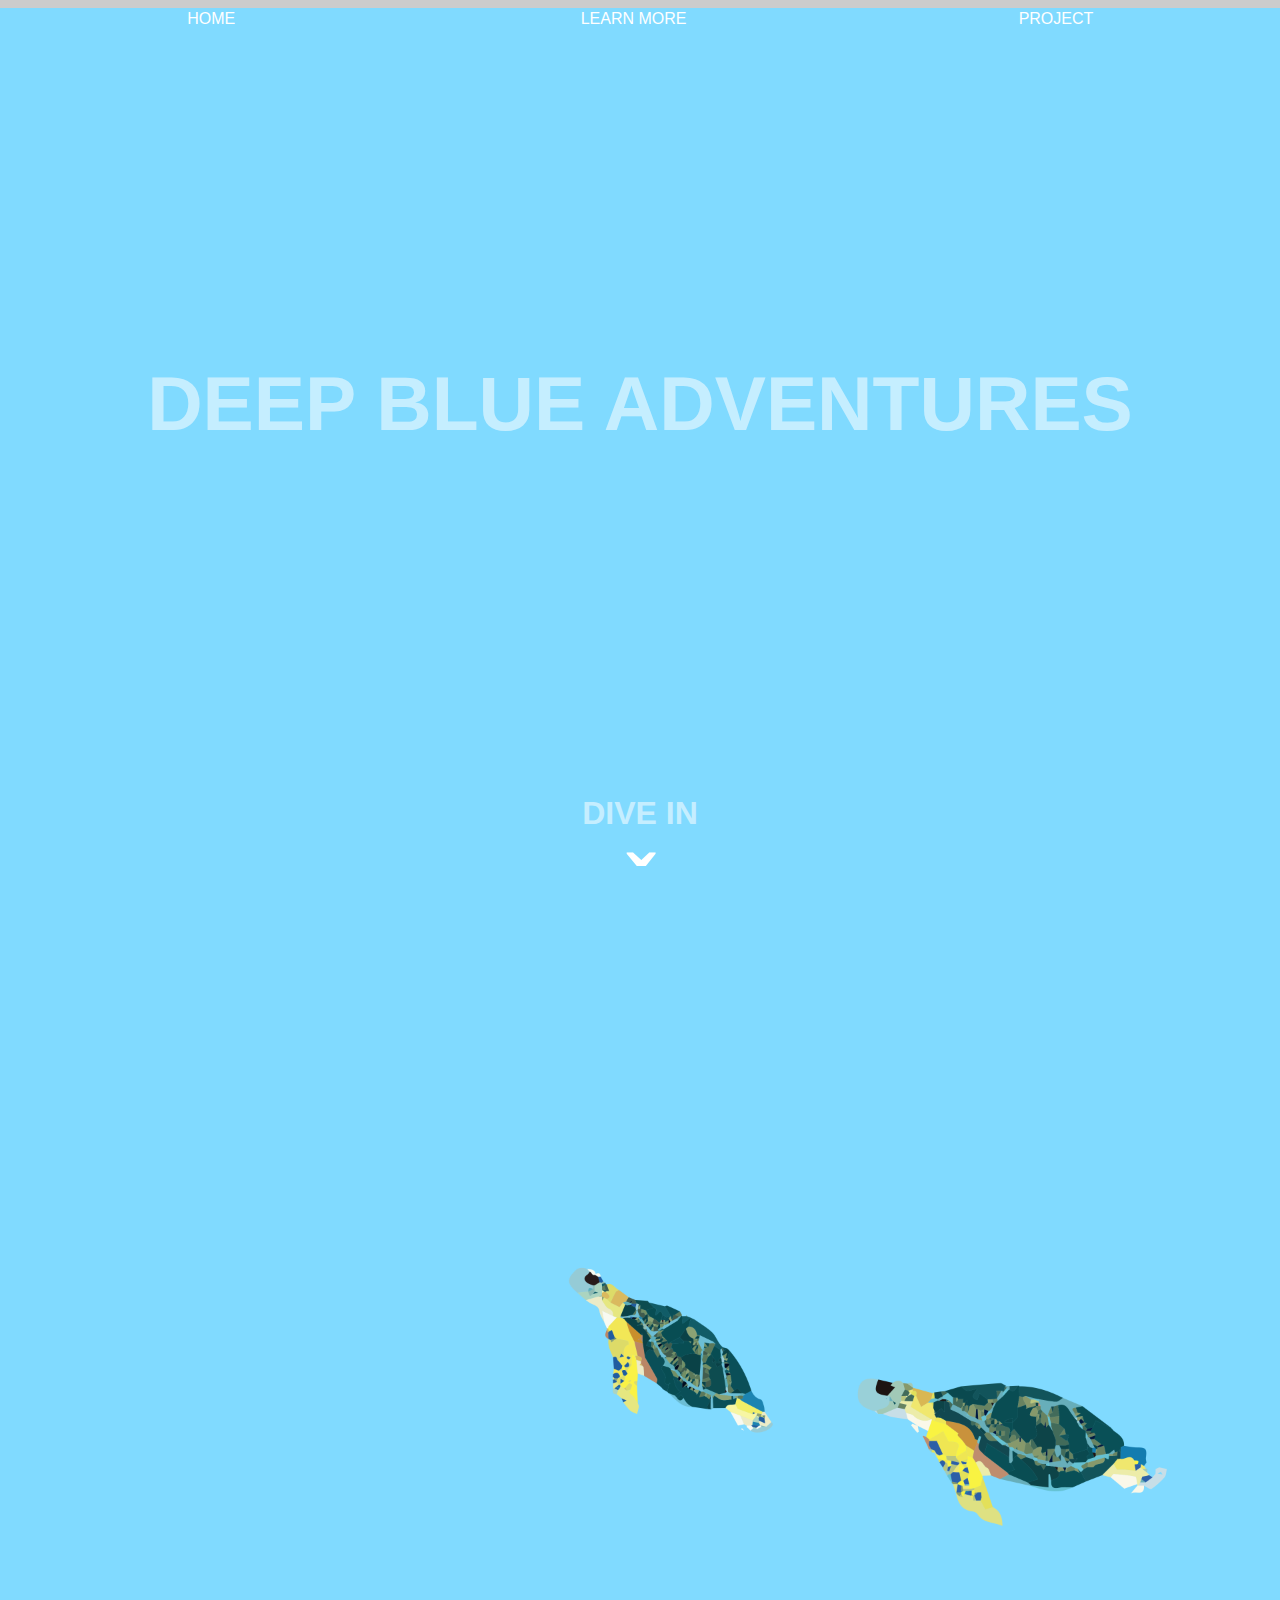
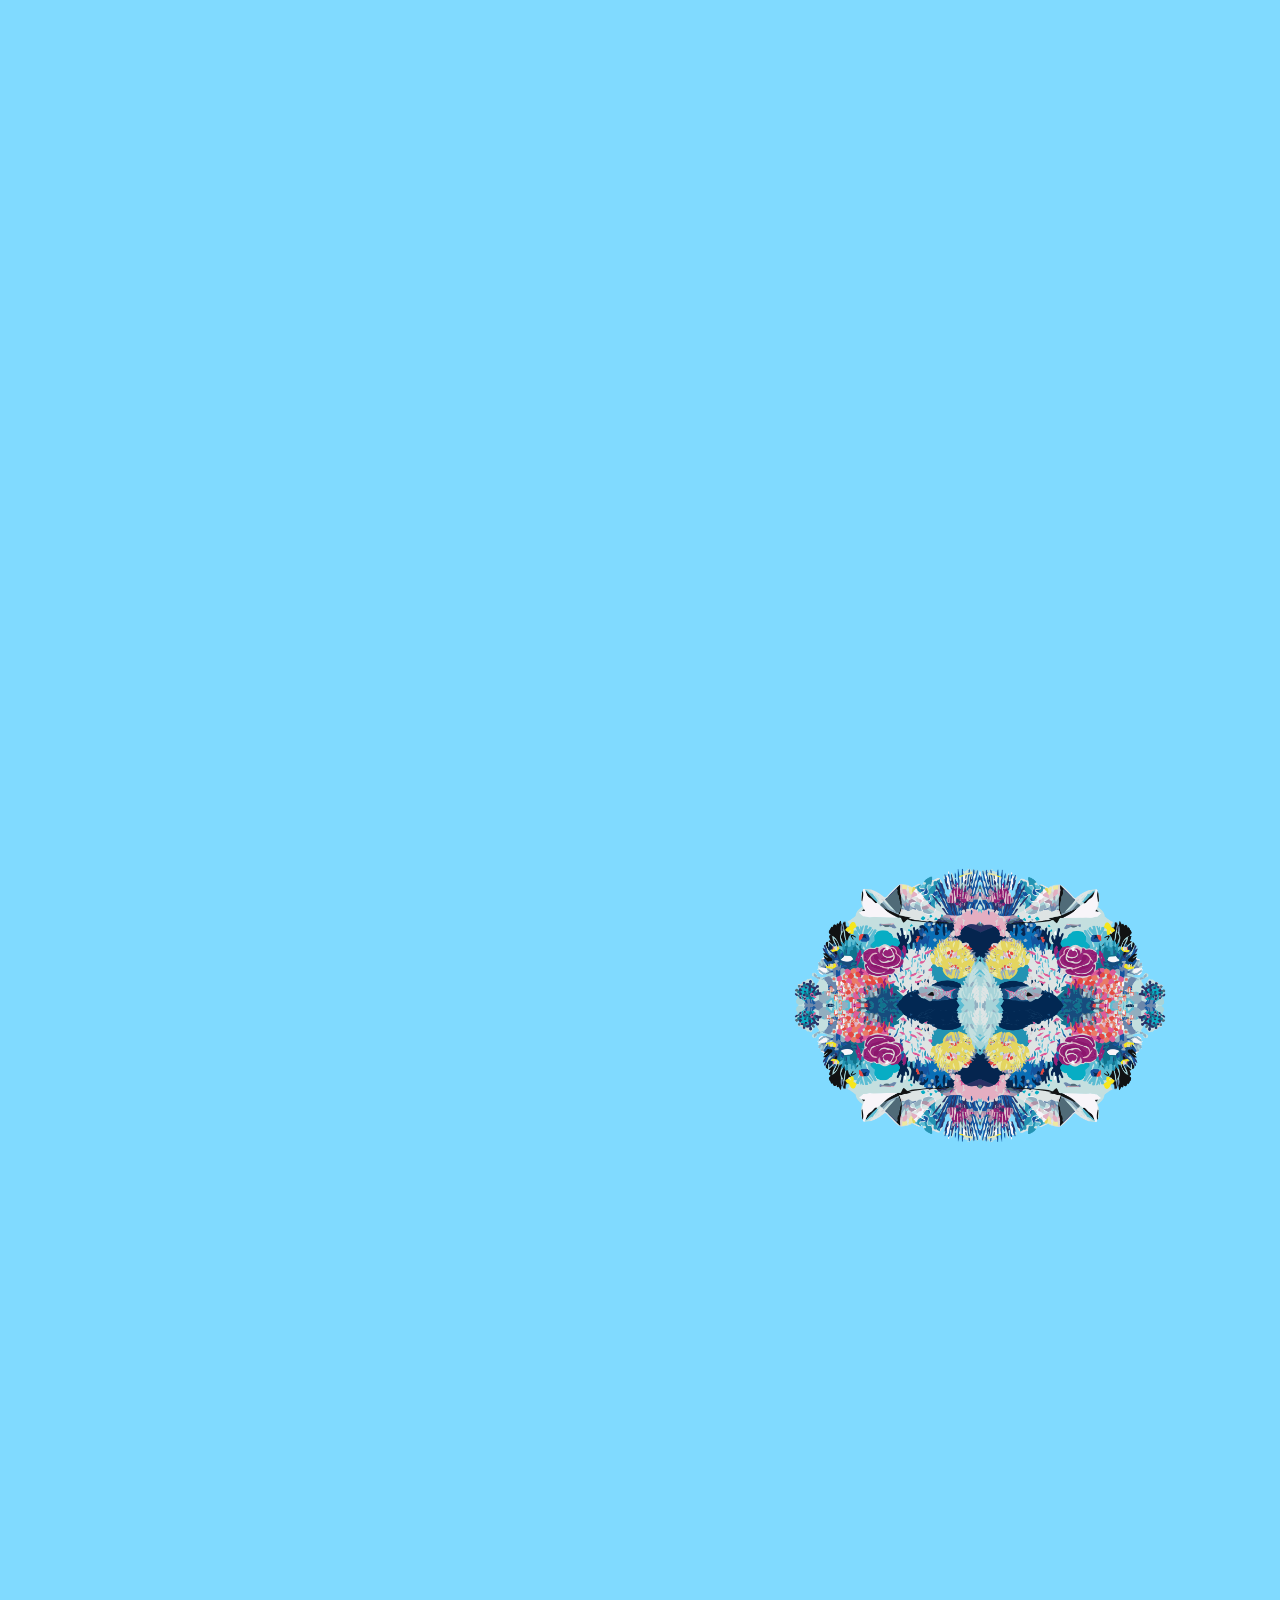
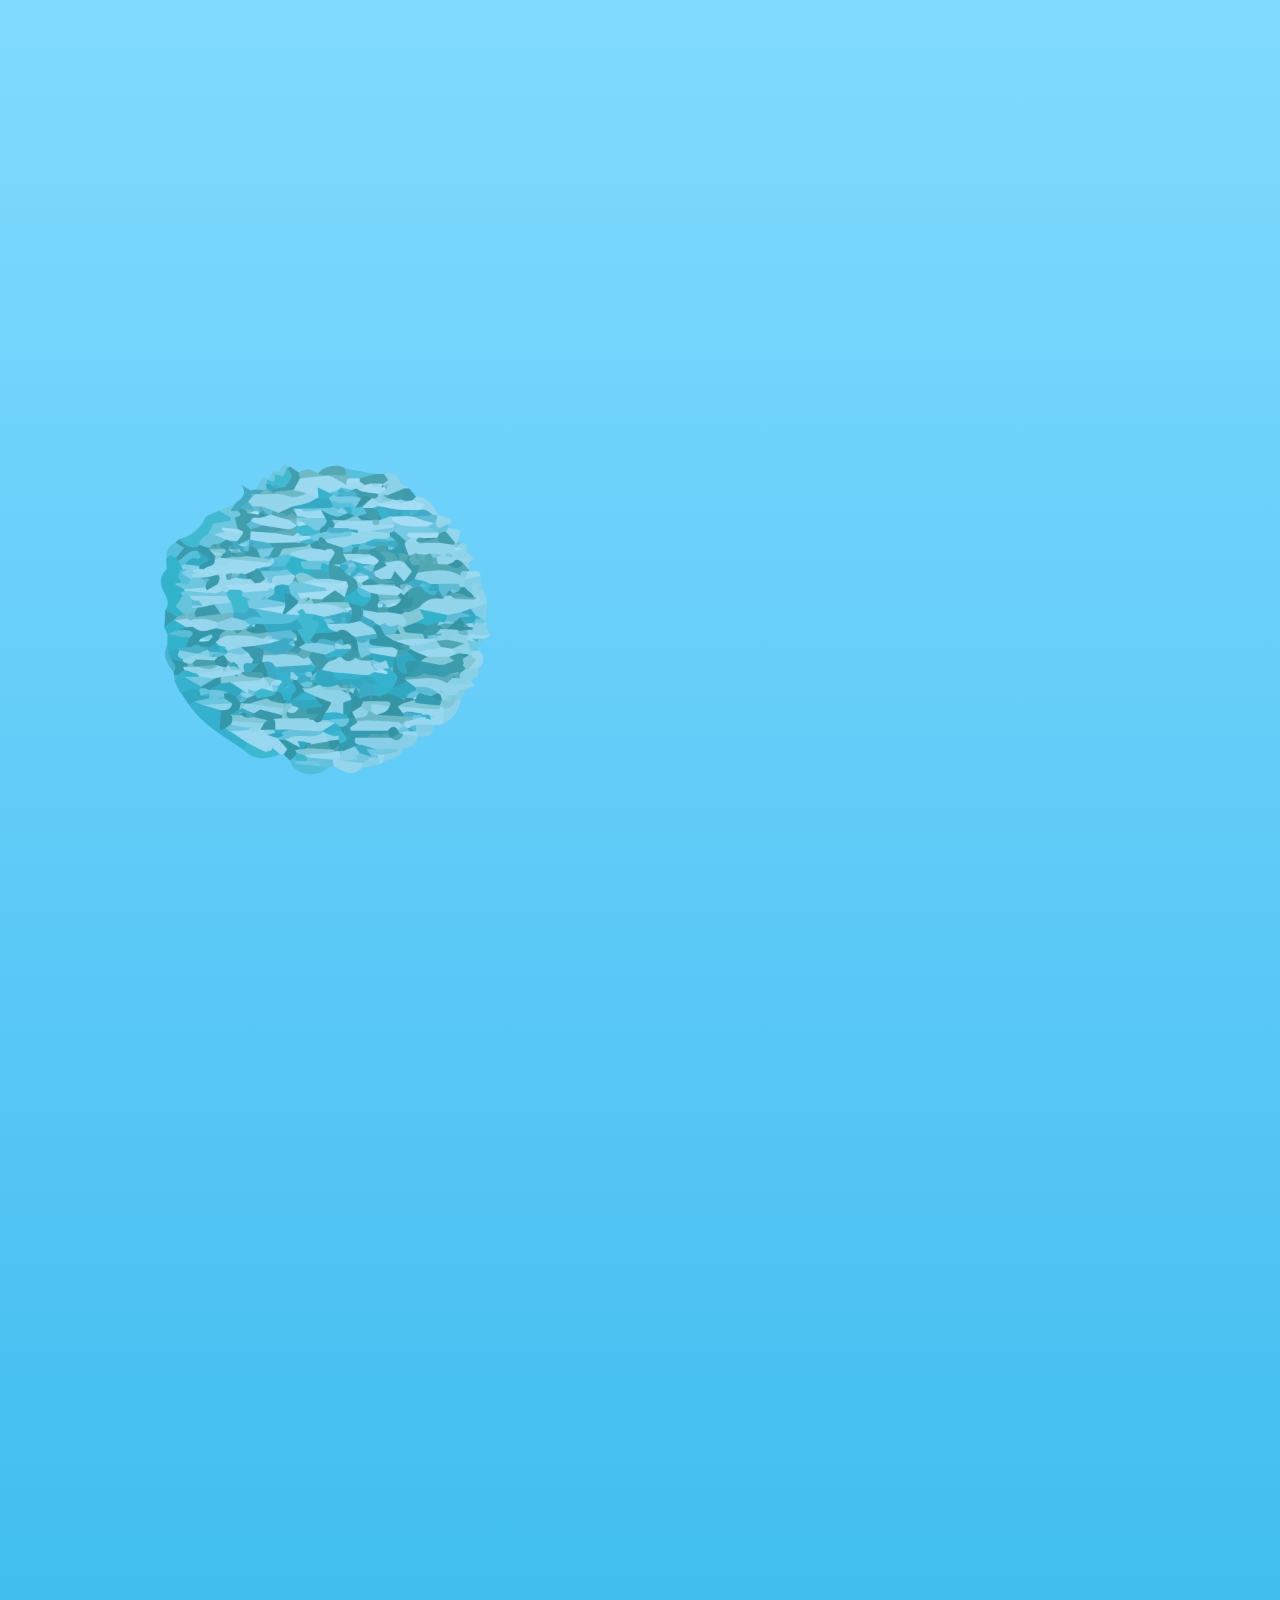
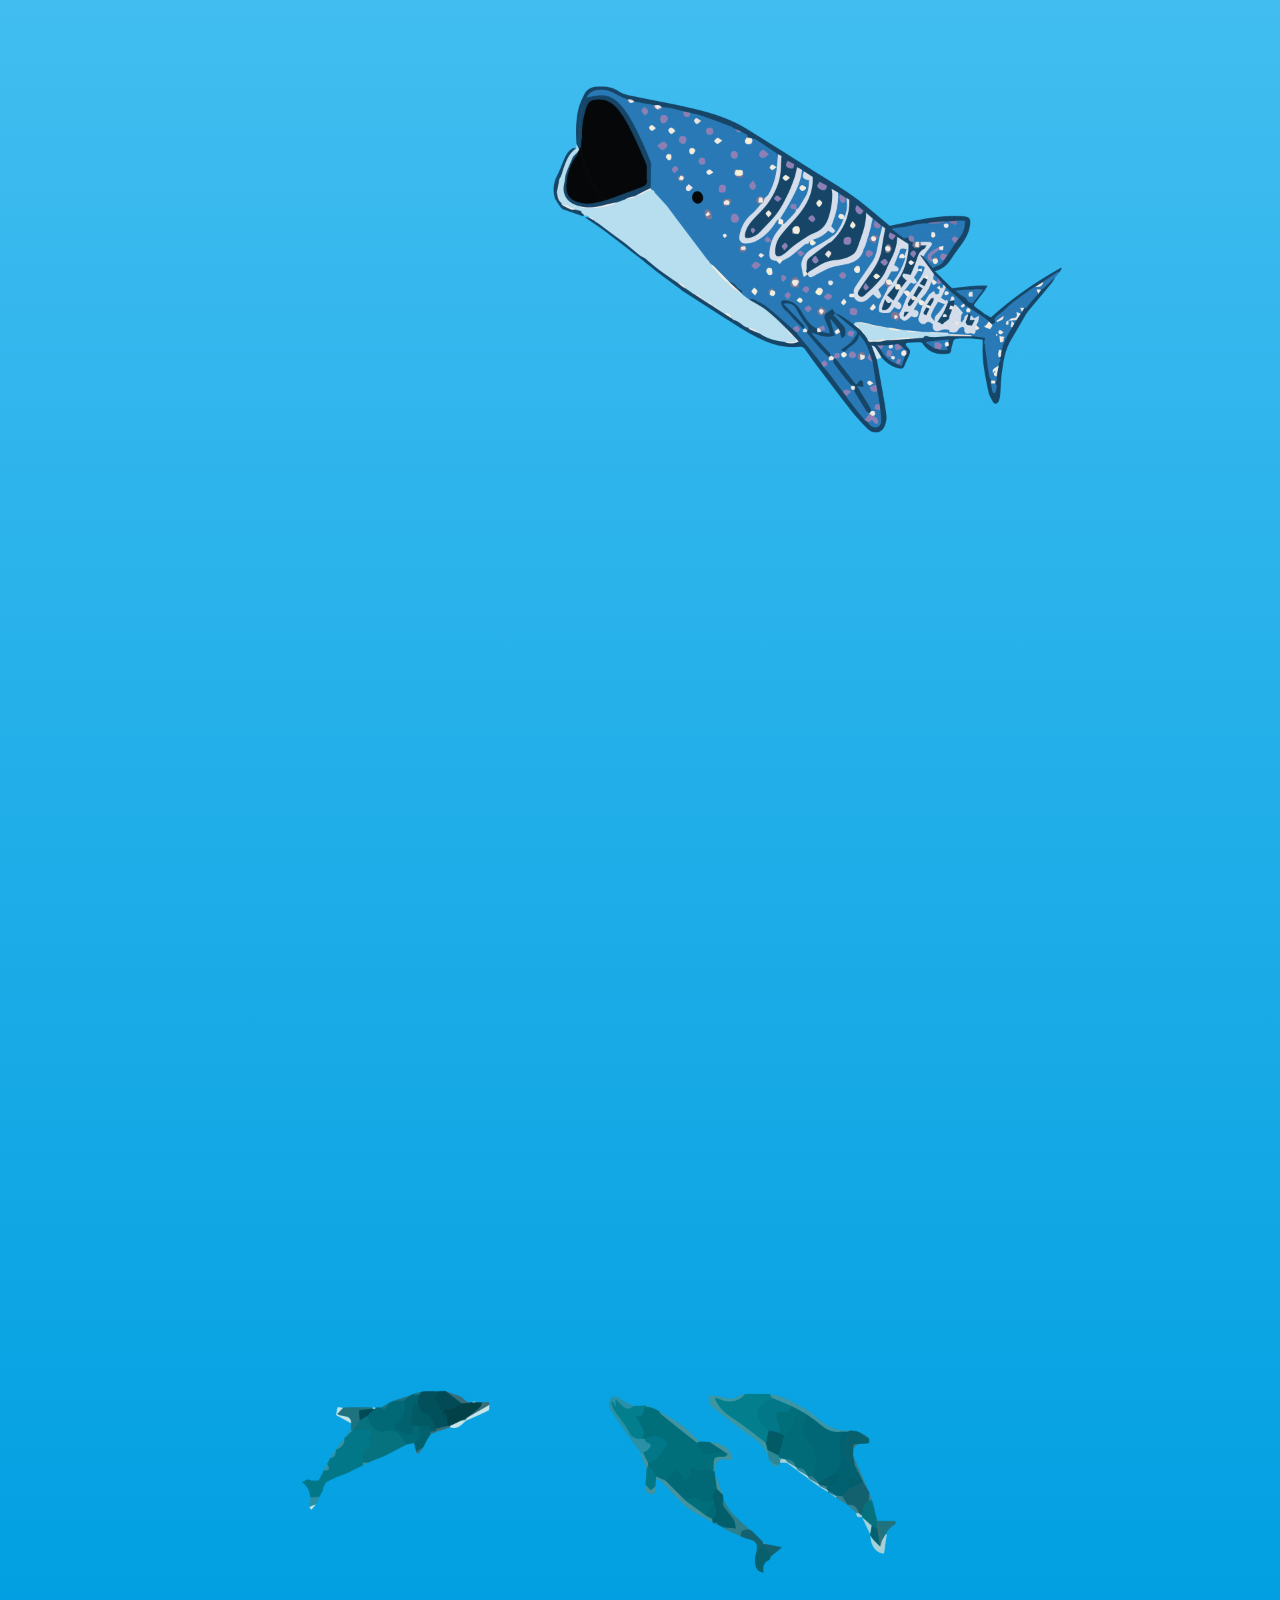
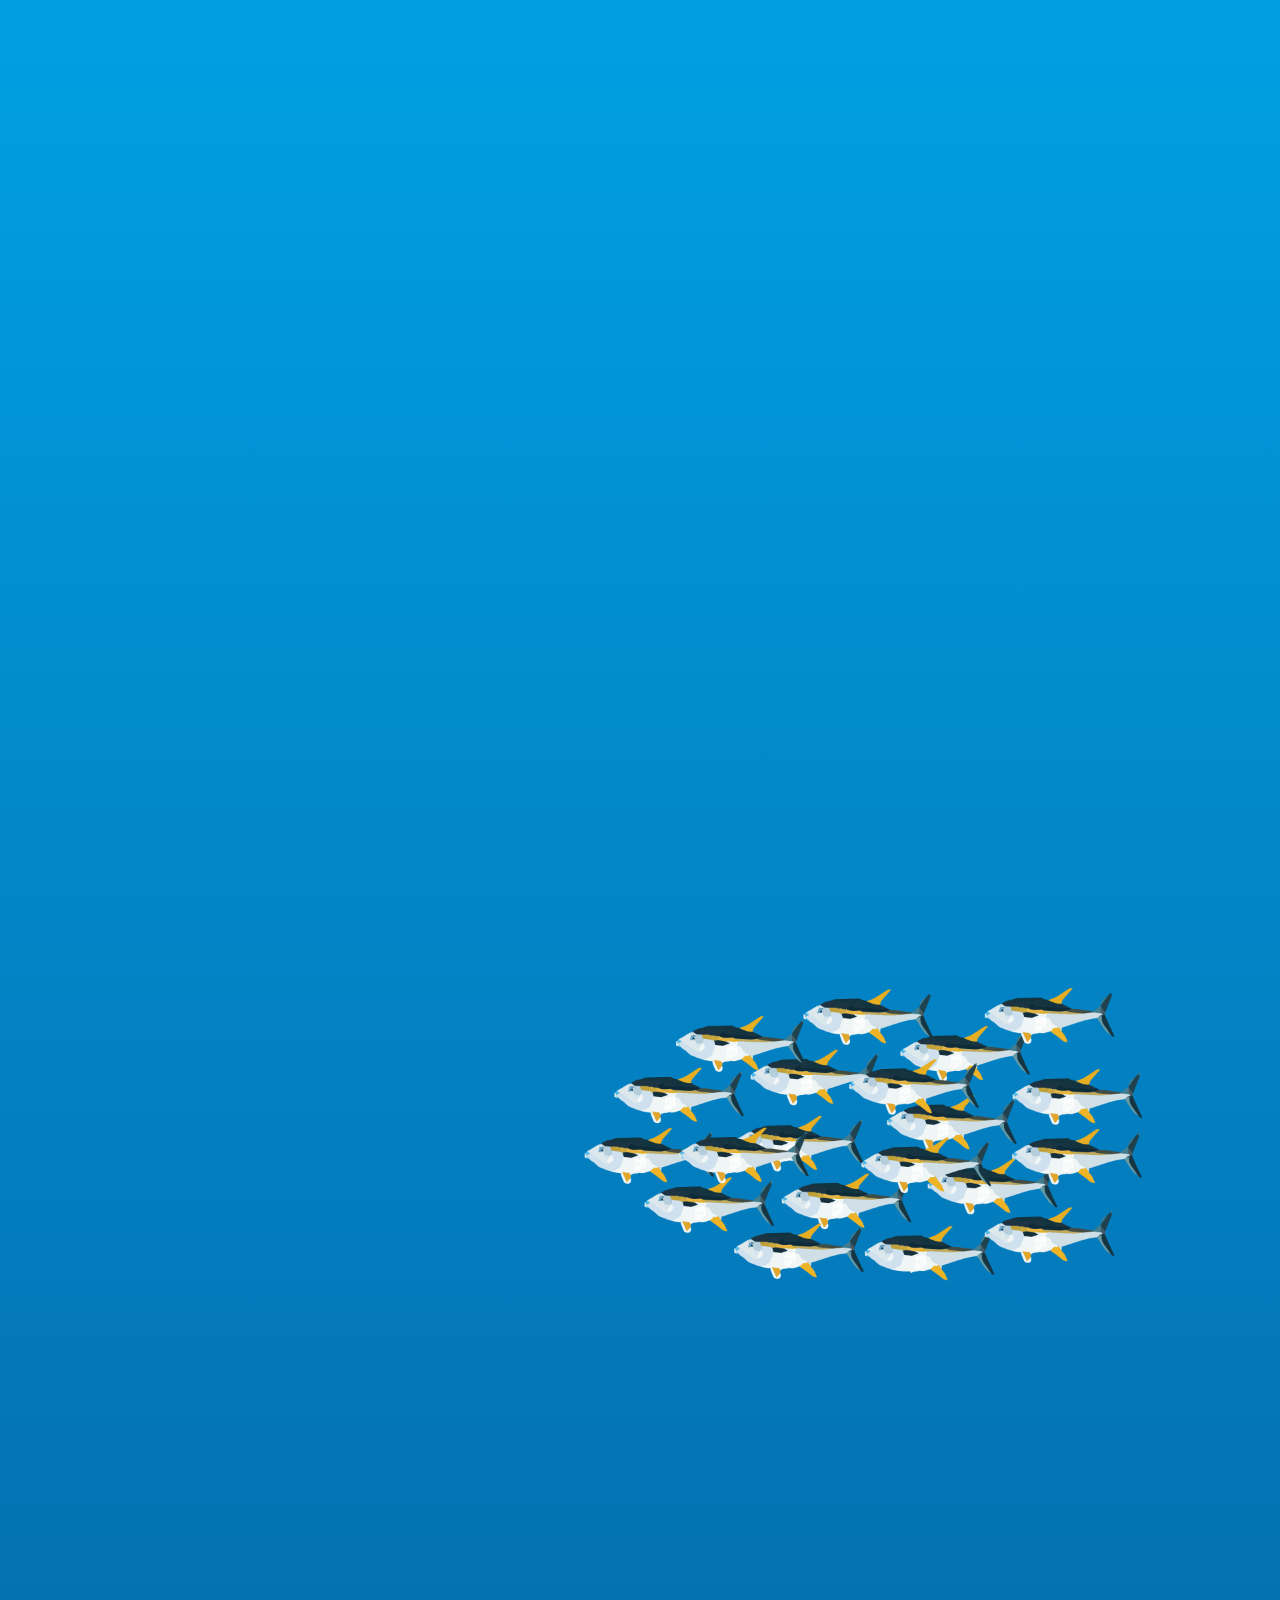
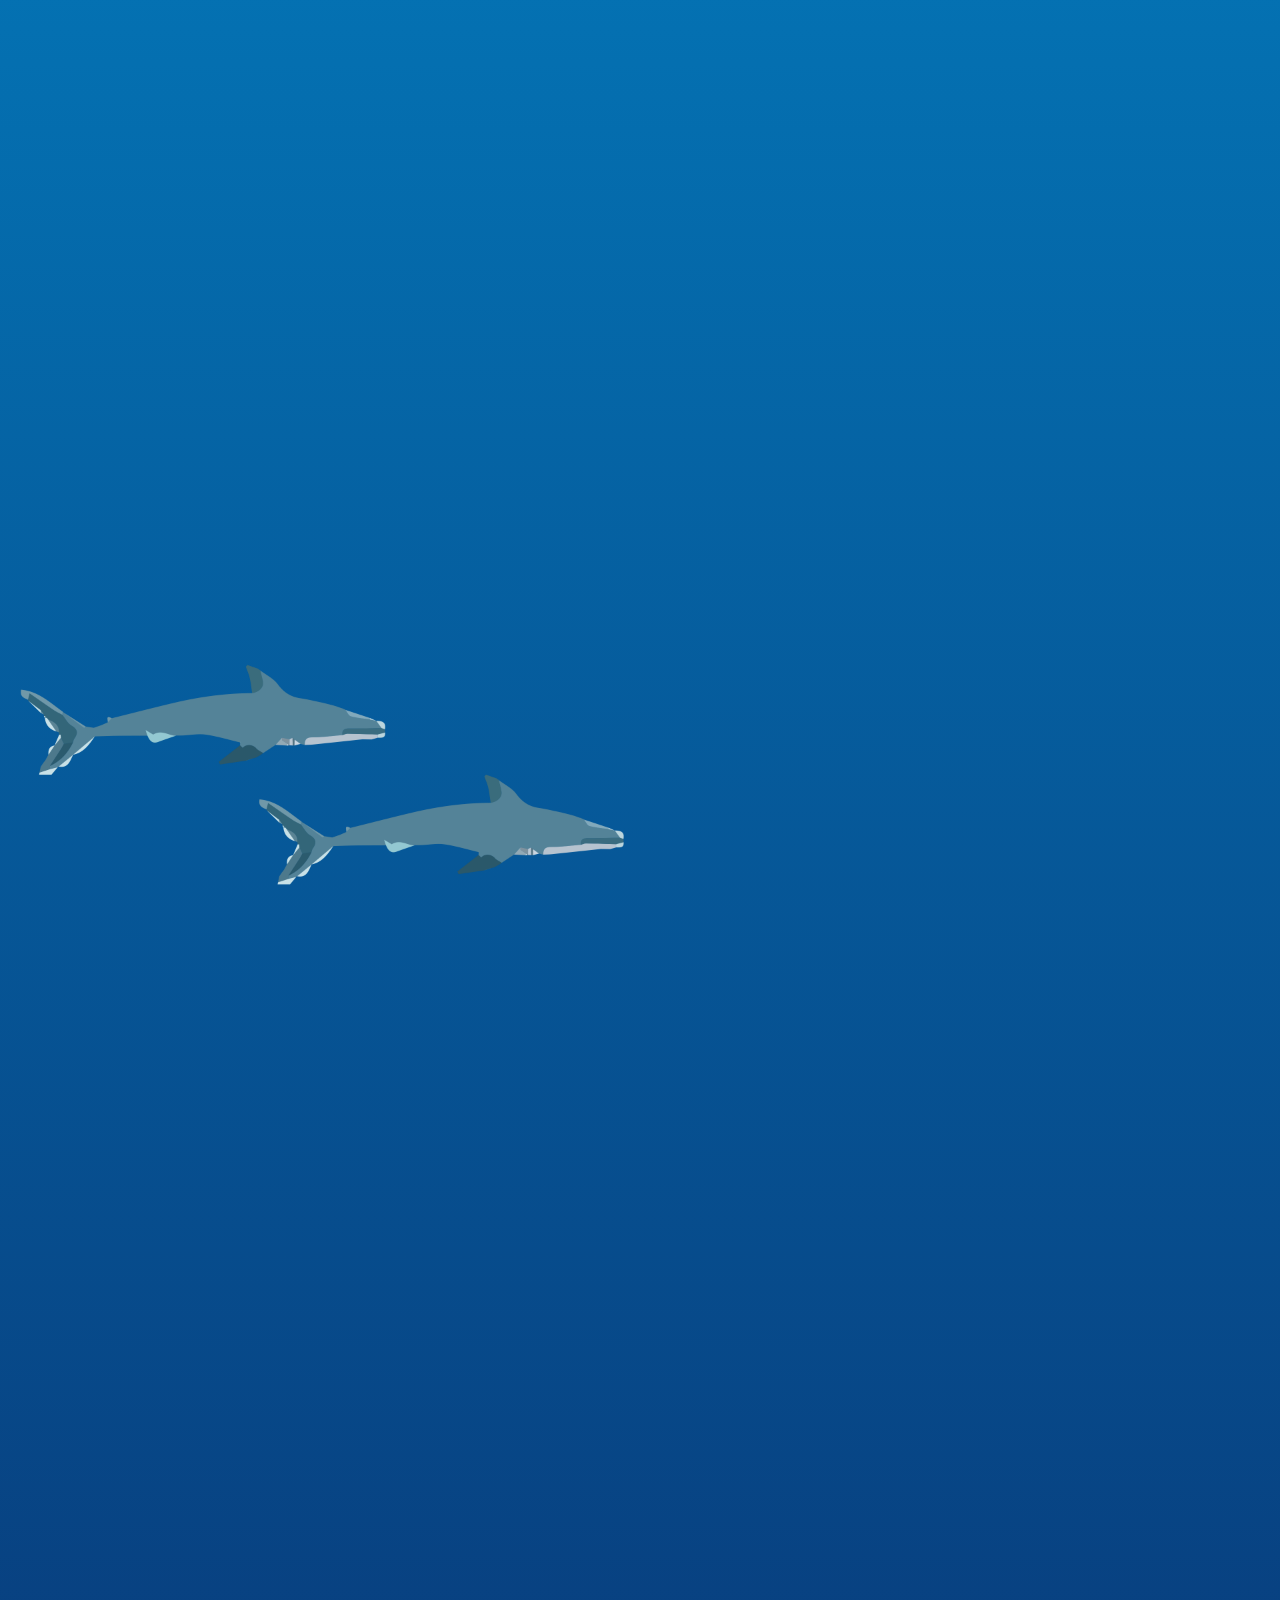
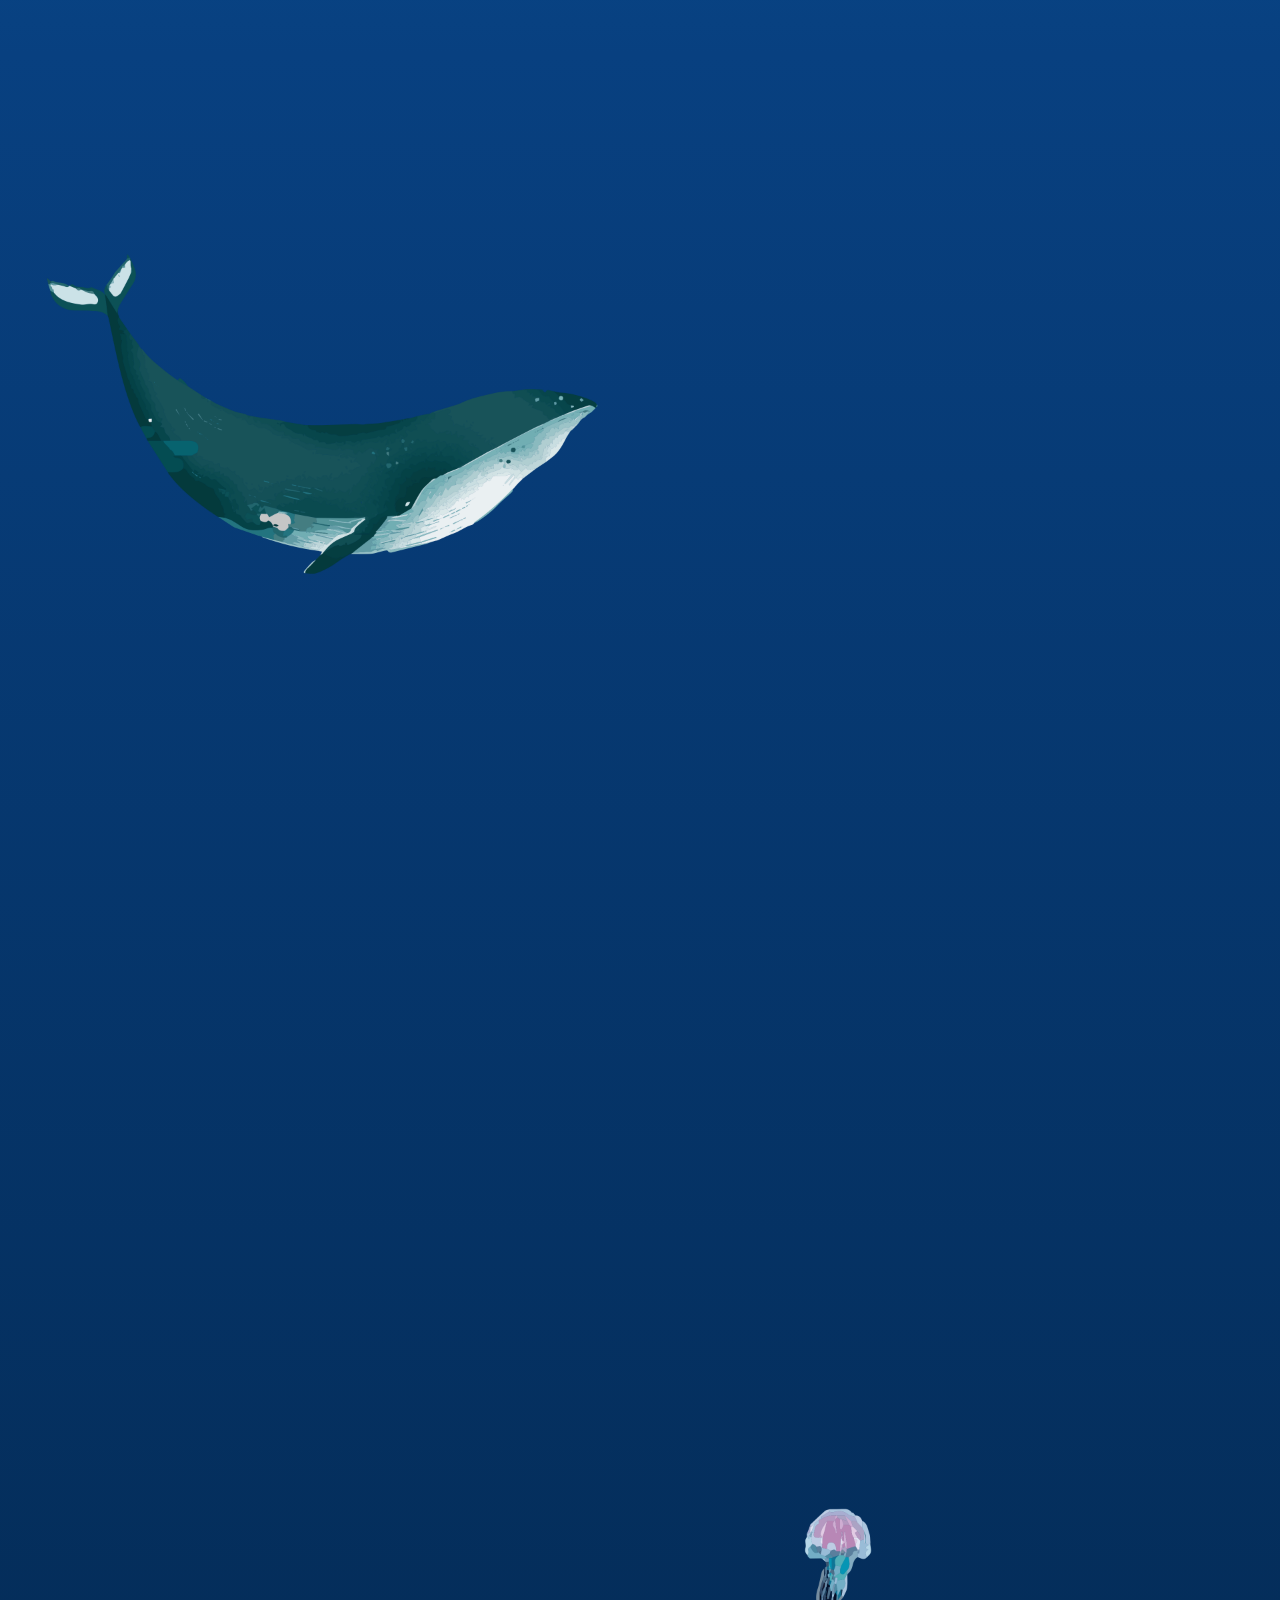
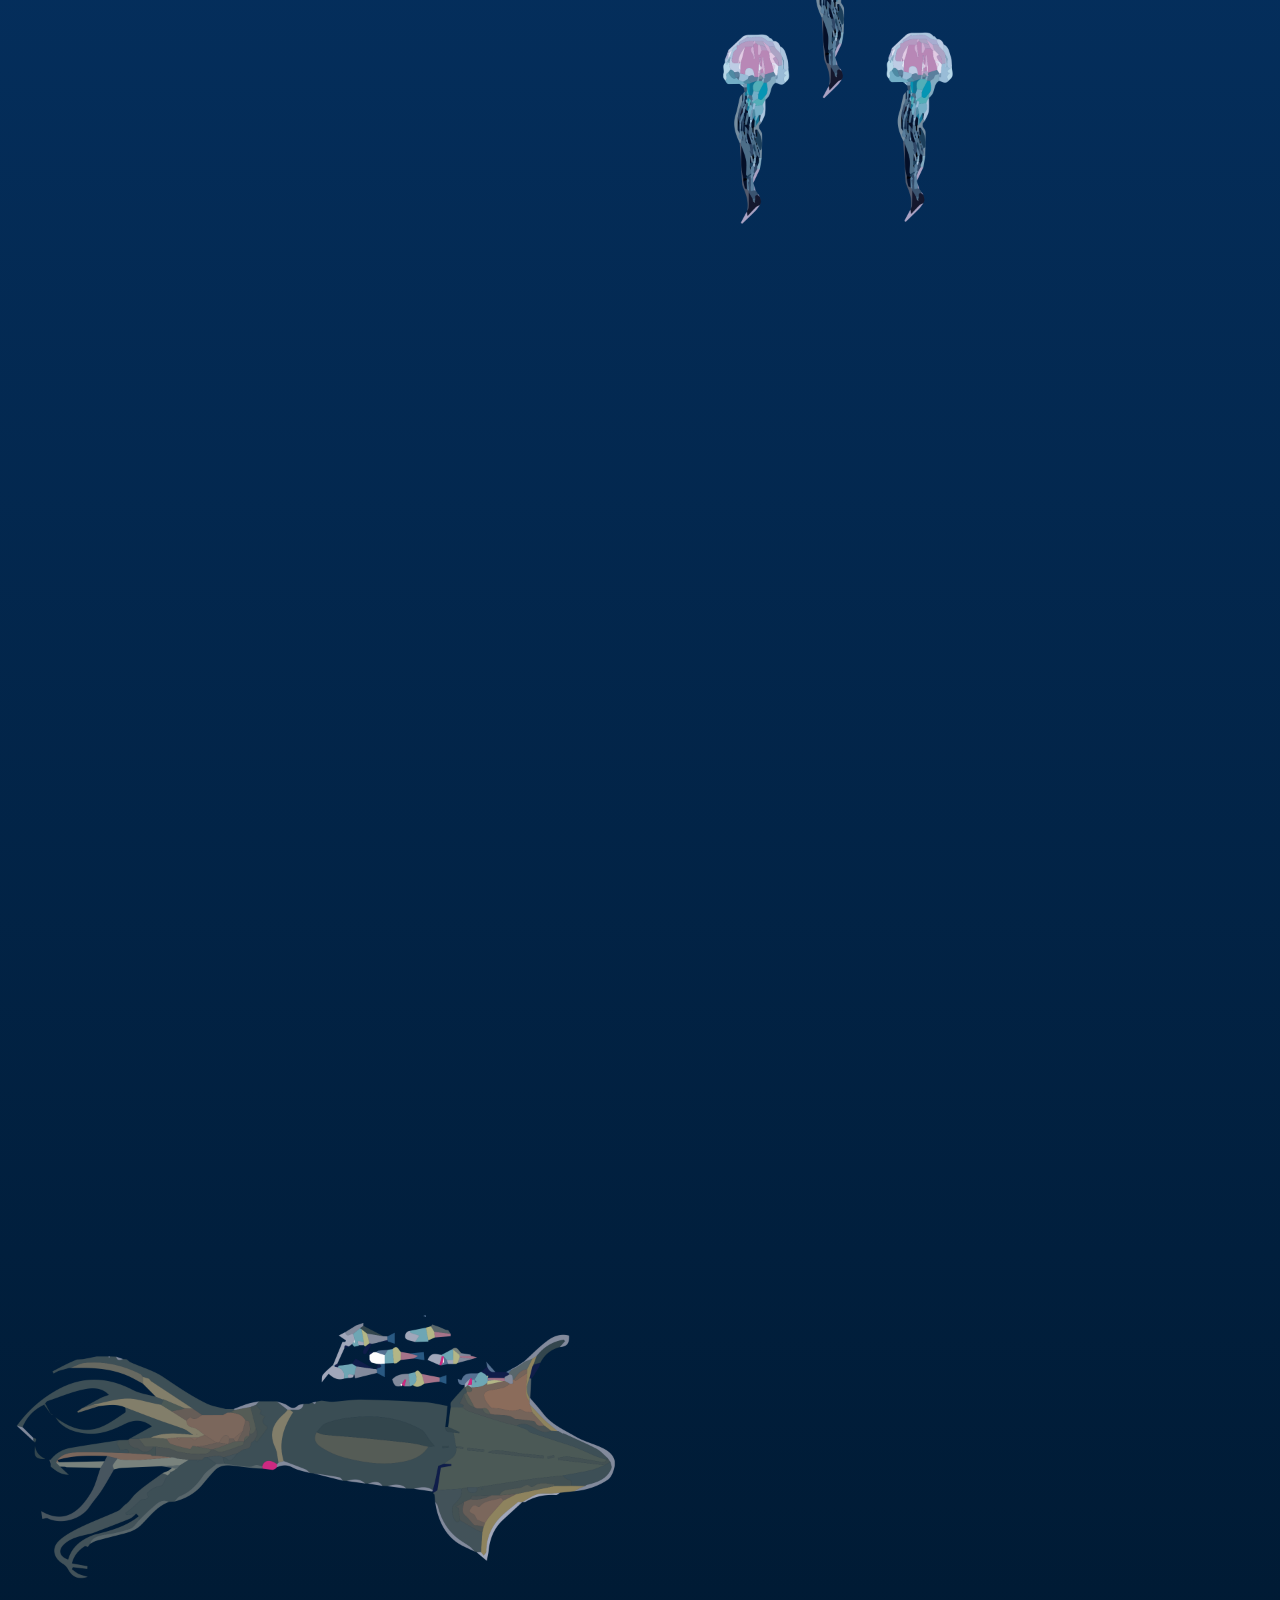
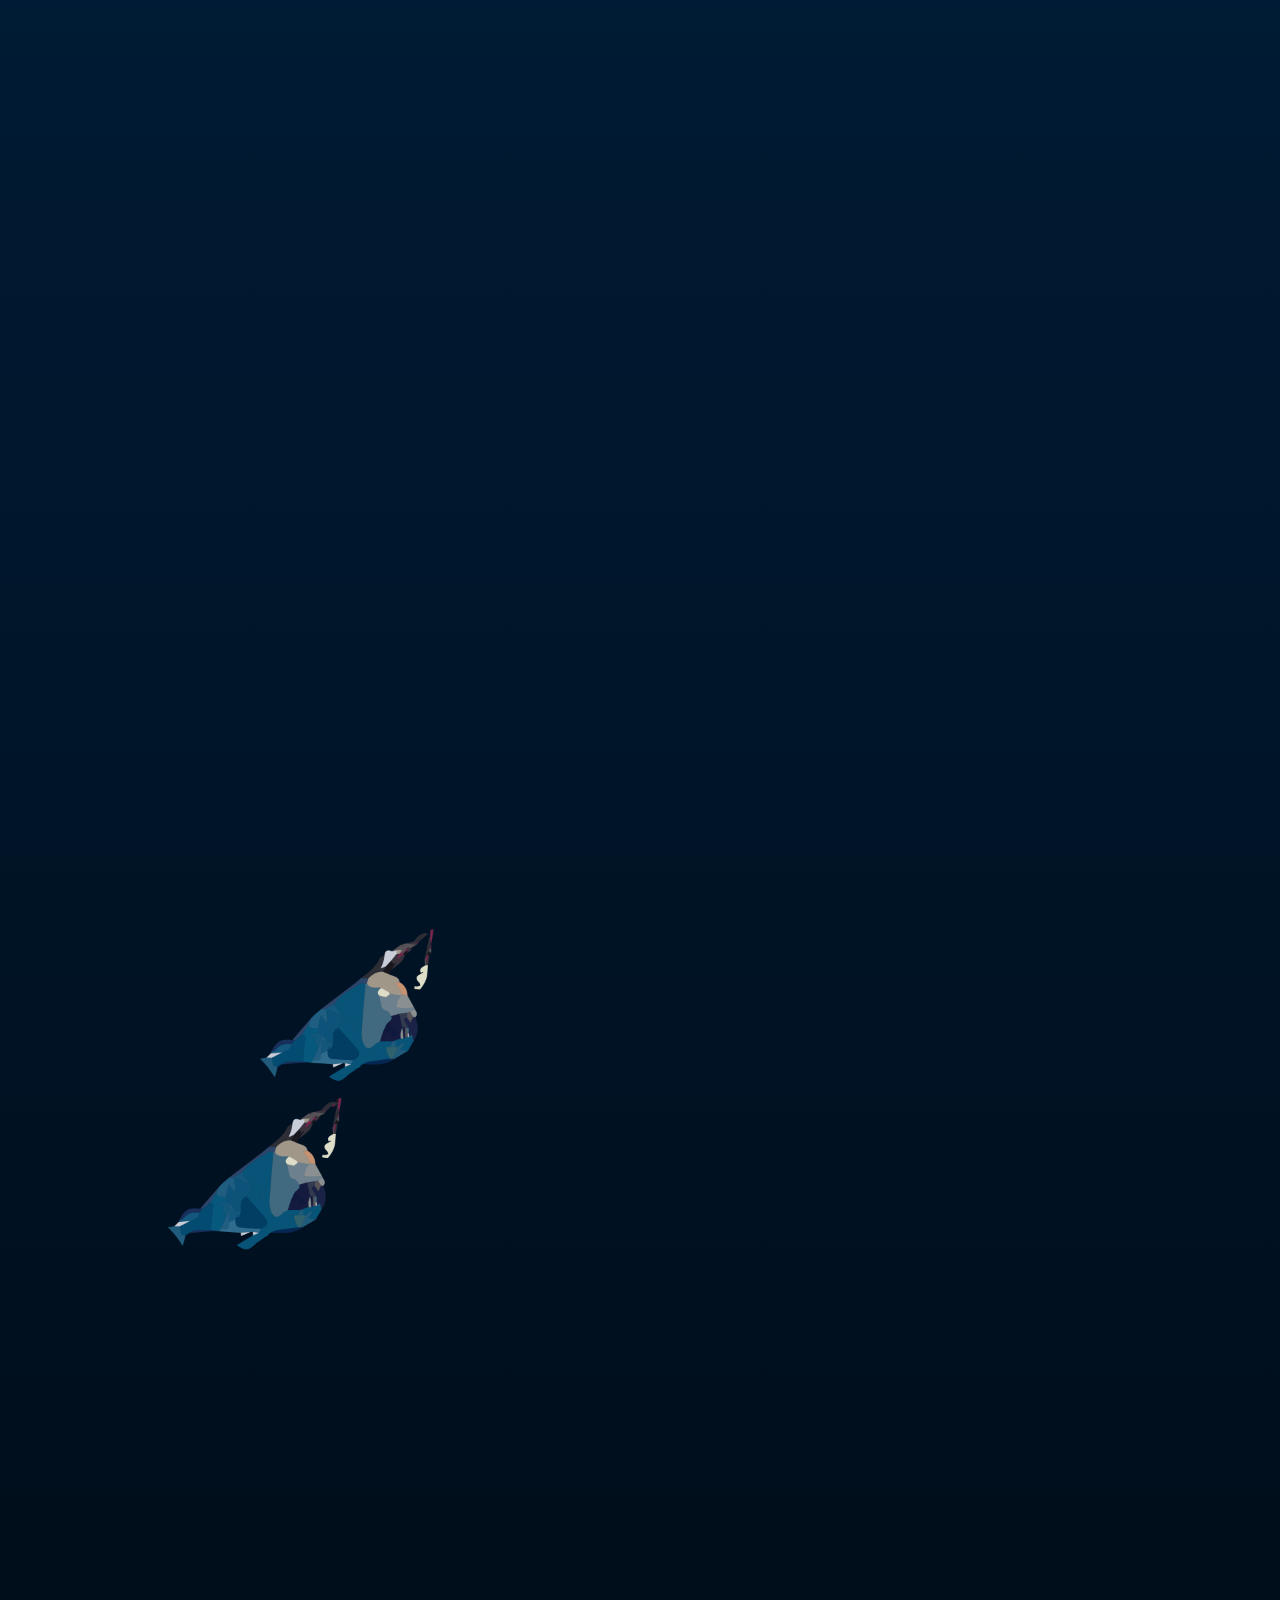
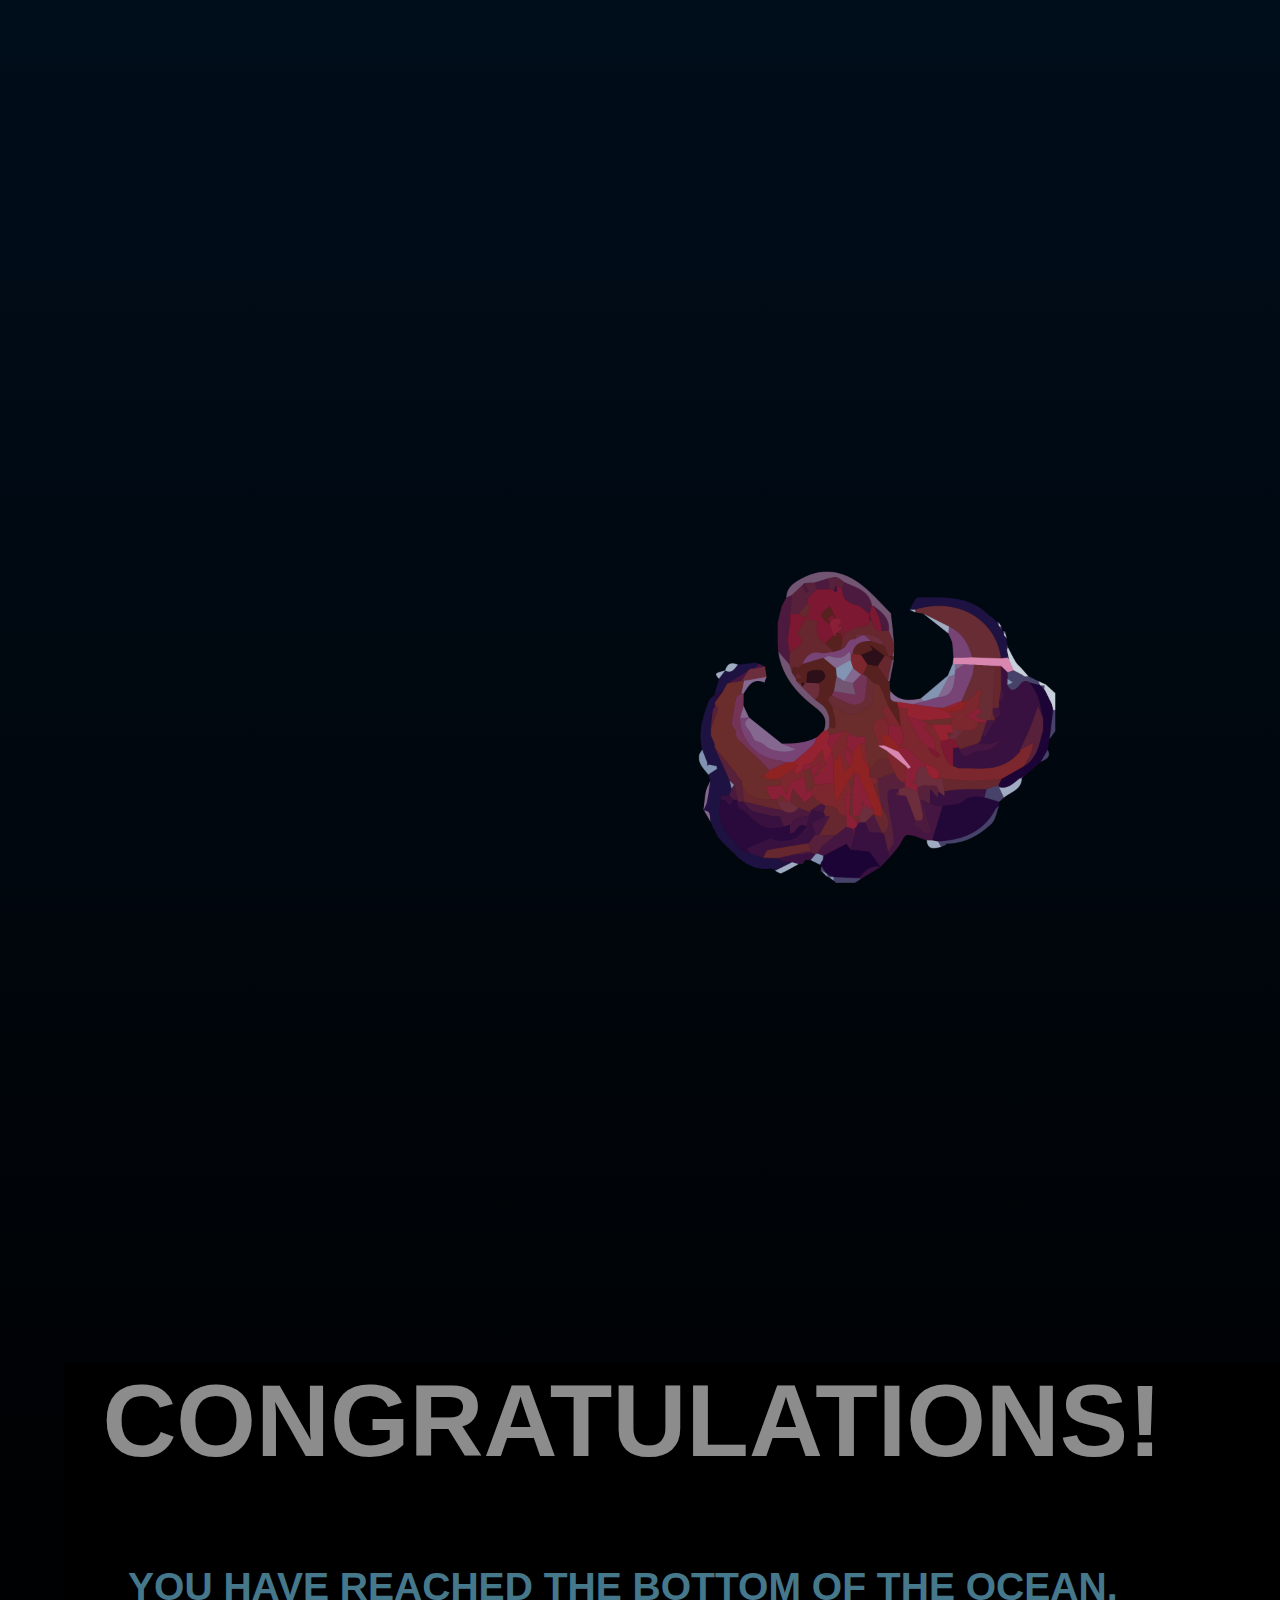
==== commit fc1e0c2b: "Update index.html" ====
--- a/index.html
+++ b/index.html
@@ -35,21 +35,21 @@
           class="bubblesLarge"
           id="bubbleOne"
           src="images/turtlesbubble.png"
-          alt="bubbleOne"
+          alt="Large bubble with text, Hey! I’m Shelly the green sea turtle and I am what you humans call vegan. Us sea turtles eat mostly seagrass and algae which give us our greenish color. I can dive down around 290m (960ft), but I can’t stay down there for too long! I can only hold my breath for 4-7 hours."
           style="width: 40%"
         />
         <img
           class="bubblesMedium"
           id="bubblesMediumTurtles"
           src="images/bubble.png"
-          alt="bubblesMedium"
+          alt="Medium Bubble"
           style="width: 20%"
         />
         <img
           class="bubblesSmall"
           id="bubblesSmallTurtles"
           src="images/bubble.png"
-          alt="bubbleSmall"
+          alt="Small bubble"
           style="width: 10%"
         />
       </div>
@@ -63,7 +63,7 @@
       <div id="coralreefSet">
         <img
           class="bubblesLarge"
-          id="bubbleTwo"
+          id="Large bubble with text, Hey! I’m Riley the eagle ray, also just known as a stingray. Fun fact, I have no bones in my body! I like to stay close to the surface of the water where I can show off my aerial and acrobatic skills. I also live near coral reefs where I have thousands of sea creature neighbors."
           src="images/coralreefbubble.png"
           alt="bubbleTwo"
           style="width: 40%"
@@ -72,14 +72,14 @@
           class="bubblesMedium"
           id="bubblesMediumCoralreef"
           src="images/bubble.png"
-          alt="bubblesMedium"
+          alt="Medium bubbles"
           style="width: 20%"
         />
         <img
           class="bubblesSmall"
           id="bubblesSmallCoralreef"
           src="images/bubble.png"
-          alt="bubbleSmall"
+          alt="Small bubble"
           style="width: 10%"
         />
       </div>
@@ -95,21 +95,21 @@
           class="bubblesSmall"
           id="bubblesSmallBaitball"
           src="images/bubble.png"
-          alt="bubbleSmall"
+          alt="Small bubble"
           style="width: 10%"
         />
         <img
           class="bubblesMedium"
           id="bubblesMediumBaitball"
           src="images/bubble.png"
-          alt="bubblesMedium"
+          alt="Medium bubble"
           style="width: 20%"
         />
         <img
           class="bubblesLarge"
           id="bubbleThree"
           src="images/baitballbubble.png"
-          alt="bubbleThree"
+          alt="Large bubble with text, Hey! We are a school of fish and sometimes we are called a bait ball. We do not have coral or small crevices to hide behind, so we use each other, and form a sphere for protection against our many predators."
           style="width: 40%"
         />
       </div>
@@ -123,7 +123,7 @@
       <div id="whalesharkSet">
         <img
           class="bubblesLarge"
-          id="bubbleFour"
+          id="Large bubble with text, Hi I’m Starr and I am a whale shark. I am the biggest fish/shark in the world! Although my name and size may scare you, I am not a threat to humans. My diet is mostly small prey like plankton and shrimp. I can dive down 1800m(5900ft), but I prefer the inshore areas of warm tropical waters."
           src="images/whalesharkbubble.png"
           alt="bubbleFour"
           style="width: 40%"
@@ -132,14 +132,14 @@
           class="bubblesMedium"
           id="bubblesMediumWhaleshark"
           src="images/bubble.png"
-          alt="bubblesMedium"
+          alt="Medium bubble"
           style="width: 20%"
         />
         <img
           class="bubblesSmall"
           id="bubblesSmallWhaleshark"
           src="images/bubble.png"
-          alt="bubbleSmall"
+          alt="Small bubble"
           style="width: 10%"
         />
       </div>
@@ -155,19 +155,19 @@
           class="bubblesSmall"
           id="bubblesSmallDolphins"
           src="images/bubble.png"
-          alt="bubbleSmall"
+          alt="Small bubble"
           style="width: 10%"
         />
         <img
           class="bubblesMedium"
           id="bubblesMediumDolphins"
           src="images/bubble.png"
-          alt="bubblesMedium"
-          style="width: 20%"
-        />
-        <img
-          class="bubblesLarge"
-          id="bubbleFive"
+          alt="Medium bubble"
+          style="width: 20%"
+        />
+        <img
+          class="bubblesLarge"
+          id="Large bubble with text, Hi! I’m Daisy! This is my sister Demi and my brother Daniel. We are spinner dolphins! We feed on small fish, squids, and shrimp, and can dive down to 200-300m to feed on them. We also can do pretty cool aerial tricks when we are well rested."
           src="images/dolphinsbubble.png"
           alt="bubbleFive"
           style="width: 40%"
@@ -183,7 +183,7 @@
       <div id="tunafishSet">
         <img
           class="bubblesLarge"
-          id="bubbleSix"
+          id="Large text bubble with text, Hey! Me and my buddies are tuna fish, also known as Ahi to people in Hawai’i and Japan. We are similar to bait balls as our number one predator is sharks. Luckily we are one of the fastest swimmers in the ocean as we migrate thousands of miles to constantly find food and spawn."
           src="images/tunafishbubble.png"
           alt="bubbleSix"
           style="width: 40%"
@@ -192,14 +192,14 @@
           class="bubblesMedium"
           id="bubblesMediumTuna"
           src="images/bubble.png"
-          alt="bubblesMedium"
+          alt="Medium bubble"
           style="width: 20%"
         />
         <img
           class="bubblesSmall"
           id="bubblesSmallTuna"
           src="images/bubble.png"
-          alt="bubbleSmall"
+          alt="Small bubble"
           style="width: 10%"
         />
       </div>
@@ -215,21 +215,21 @@
           class="bubblesSmall"
           id="bubblesSmallSharks"
           src="images/bubble.png"
-          alt="bubbleSmall"
+          alt="Small bubble"
           style="width: 10%"
         />
         <img
           class="bubblesMedium"
           id="bubblesMediumSharks"
           src="images/bubble.png"
-          alt="bubblesMedium"
+          alt="Medium bubbles"
           style="width: 20%"
         />
         <img
           class="bubblesLarge"
           id="bubbleSeven"
           src="images/sharksbubble.png"
-          alt="bubbleSeven"
+          alt="Large bubble with text, Sup! My name is Reef and my buddy’s name is Oscar. We can be found in both shallow and deep waters where we hunt and eat fish and sea mammals. Let me tell you a secret… we are actually more scared of you then you are of us!"
           style="width: 40%"
         />
       </div>
@@ -245,21 +245,21 @@
           class="bubblesSmall"
           id="bubblesSmallHumpbackwhale"
           src="images/bubble.png"
-          alt="bubbleSmall"
+          alt="Small bubble"
           style="width: 10%"
         />
         <img
           class="bubblesMedium"
           id="bubblesMediumHumpbackwhale"
           src="images/bubble.png"
-          alt="bubblesMedium"
+          alt="Medium bubble"
           style="width: 20%"
         />
         <img
           class="bubblesLarge"
           id="bubbleEight"
           src="images/humpbackwhalebubble.png"
-          alt="bubbleEight"
+          alt="Large bubble with text, Hello! My name is Destiny and I am a humpback whale. I am about the size of a school bus and weigh 40 tons! My friends and I are known for our songs that divers and other sea creatures can hear. Our songs can last for hours and travel miles through the ocean."
           style="width: 40%"
         />
       </div>
@@ -273,7 +273,7 @@
       <div id="jellyfishSet">
         <img
           class="bubblesLarge"
-          id="bubbleNine"
+          id="Large bubble with text, Sup! My name is Crystal, Kiki, and Coco. We are jellyfish and are one of the most ancient species, dating back for hundreds of millions of years. We are made up of 90 to 95 percent water, compared to 60 percent for humans! We have a special protein called GFP(Green Fluorescent Protein) which gives us a special power to glow in the dark!"
           src="images/jellyfishbubble.png"
           alt="bubbleNine"
           style="width: 40%"
@@ -282,14 +282,14 @@
           class="bubblesMedium"
           id="bubblesMediumJellyfish"
           src="images/bubble.png"
-          alt="bubblesMedium"
+          alt="Medium bubble"
           style="width: 20%"
         />
         <img
           class="bubblesSmall"
           id="bubblesSmallJellyfish"
           src="images/bubble.png"
-          alt="bubbleSmall"
+          alt="Small bubble"
           style="width: 10%"
         />
       </div>
@@ -305,19 +305,19 @@
           class="bubblesSmall"
           id="bubblesSmallGiantsquid"
           src="images/bubble.png"
-          alt="bubbleSmall"
+          alt="Small bubble"
           style="width: 10%"
         />
         <img
           class="bubblesMedium"
           id="bubblesMediumGiantsquid"
           src="images/bubble.png"
-          alt="bubblesMedium"
-          style="width: 20%"
-        />
-        <img
-          class="bubblesLarge"
-          id="bubbleTen"
+          alt="Medium bubble"
+          style="width: 20%"
+        />
+        <img
+          class="bubblesLarge"
+          id="Large bubble with text,  Hi! My name is Glen and I am a giant squid! I can grow up to be My eyeballs are as big as frisbees, 10.5 inches across! These big eyes help me see in the dark depths of the ocean."
           src="images/giantsquidbubble.png"
           alt="bubbleTen"
           style="width: 40%"
@@ -335,21 +335,21 @@
           class="bubblesSmall"
           id="bubblesSmallAnglerfish"
           src="images/bubble.png"
-          alt="bubbleSmall"
+          alt="Small bubble"
           style="width: 10%"
         />
         <img
           class="bubblesMedium"
           id="bubblesMediumAnglerfish"
           src="images/bubble.png"
-          alt="bubblesMedium"
+          alt="Medium bubbles"
           style="width: 20%"
         />
         <img
           class="bubblesLarge"
           id="bubbleEleven"
           src="images/anglerfishbubble.png"
-          alt="bubbleEleven"
+          alt="Large bubble with text, Hey! My name is Albert and my friend’s name is Angie, and we are both Angler fish. We live in the depths of the ocean where prey is scarce. We have a special glowing lure to hunt for food. We move it back and forth like a fishing pole to draw our prey in towards our mouth!"
           style="width: 40%"
         />
       </div>
@@ -365,21 +365,21 @@
           class="bubblesLarge"
           id="bubbleTwelve"
           src="images/octopusbubble.png"
-          alt="bubbleTwelve"
+          alt="Large bubble with text, Hi! My name is Squirt and I am an Octopus. I think everyone already knows that I have eight tentacles, but did you know that I have 3 hearts? Unlike my other octopus friends, since I live in the deep deep sea, I actually cannot produce ink!"
           style="width: 40%"
         />
         <img
           class="bubblesMedium"
           id="bubblesMediumOctopus"
           src="images/bubble.png"
-          alt="bubblesMedium"
+          alt="Medium bubble"
           style="width: 20%"
         />
         <img
           class="bubblesSmall"
           id="bubblesSmallOctopus"
           src="images/bubble.png"
-          alt="bubbleSmall"
+          alt="Small bubble"
           style="width: 10%"
         />
       </div>
--- a/styles.css
+++ b/styles.css
@@ -602,26 +602,6 @@
   margin-left: 3vw;
 }
 
-#myBtn {
-  display: none;
-  position: fixed;
-  bottom: 20px;
-  right: 30px;
-  z-index: 99;
-  font-size: 18px;
-  border: none;
-  outline: none;
-  background-color: red;
-  color: white;
-  cursor: pointer;
-  padding: 15px;
-  border-radius: 4px;
-}
-
-#myBtn:hover {
-  background-color: #555;
-}
-
 .header {
   position: fixed;
   top: 0;
